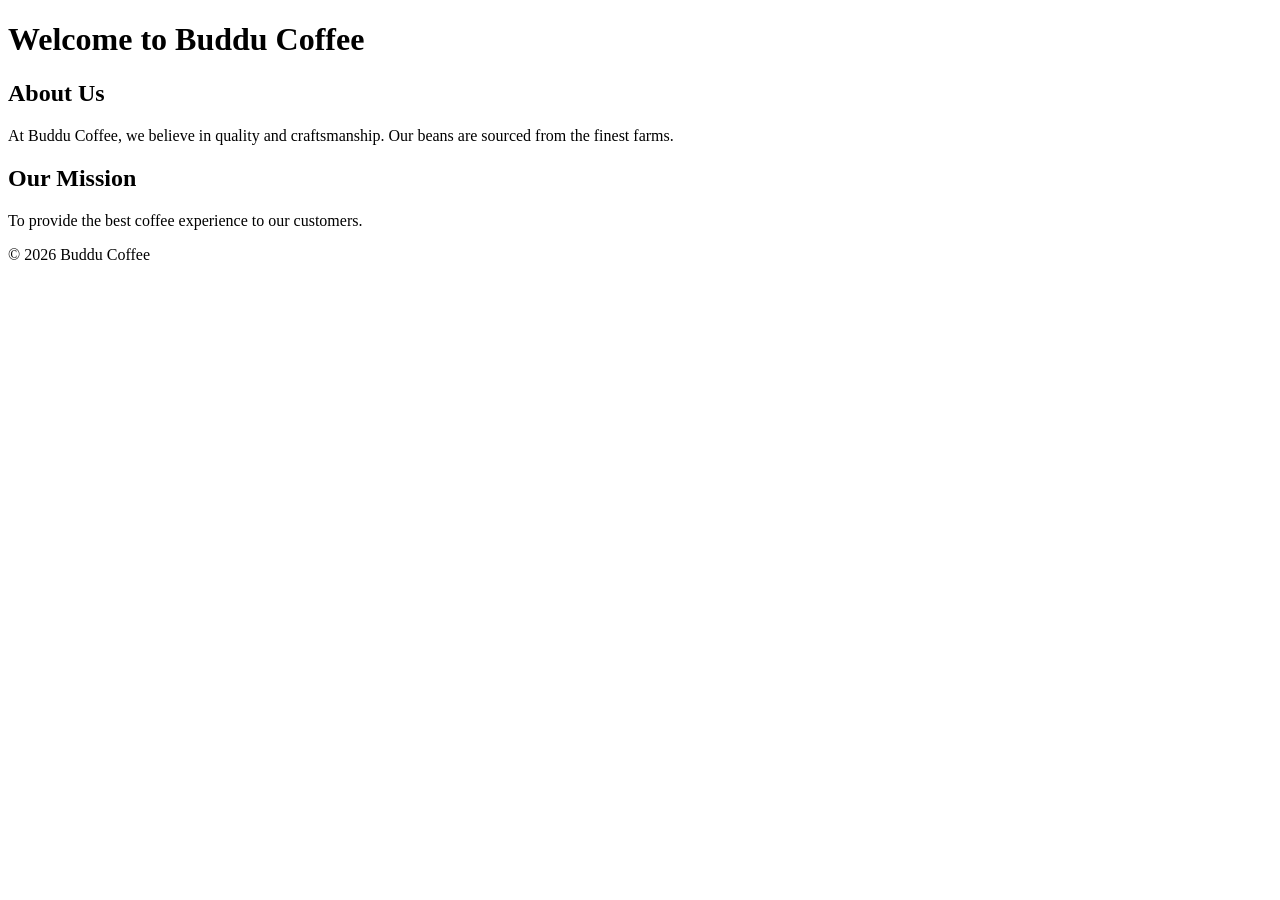
==== about.html @ d230530a "Updated about.html with cleaned-up and fixed code." ====
<!DOCTYPE html>
<html lang="en">
<head>
    <meta charset="UTF-8">
    <meta name="viewport" content="width=device-width, initial-scale=1.0">
    <title>Buddu Coffee</title>
    <script src="path/to/your/script.js"></script>
</head>
<body>
    <header>
        <h1>Welcome to Buddu Coffee</h1>
    </header>
    <main>
        <section>
            <h2>About Us</h2>
            <p>At Buddu Coffee, we believe in quality and craftsmanship. Our beans are sourced from the finest farms.</p>
        </section>
        <section>
            <h2>Our Mission</h2>
            <p>To provide the best coffee experience to our customers.</p>
        </section>
    </main>
    <footer>
        <p>&copy; 2026 Buddu Coffee</p>
    </footer>
</body>
</html>
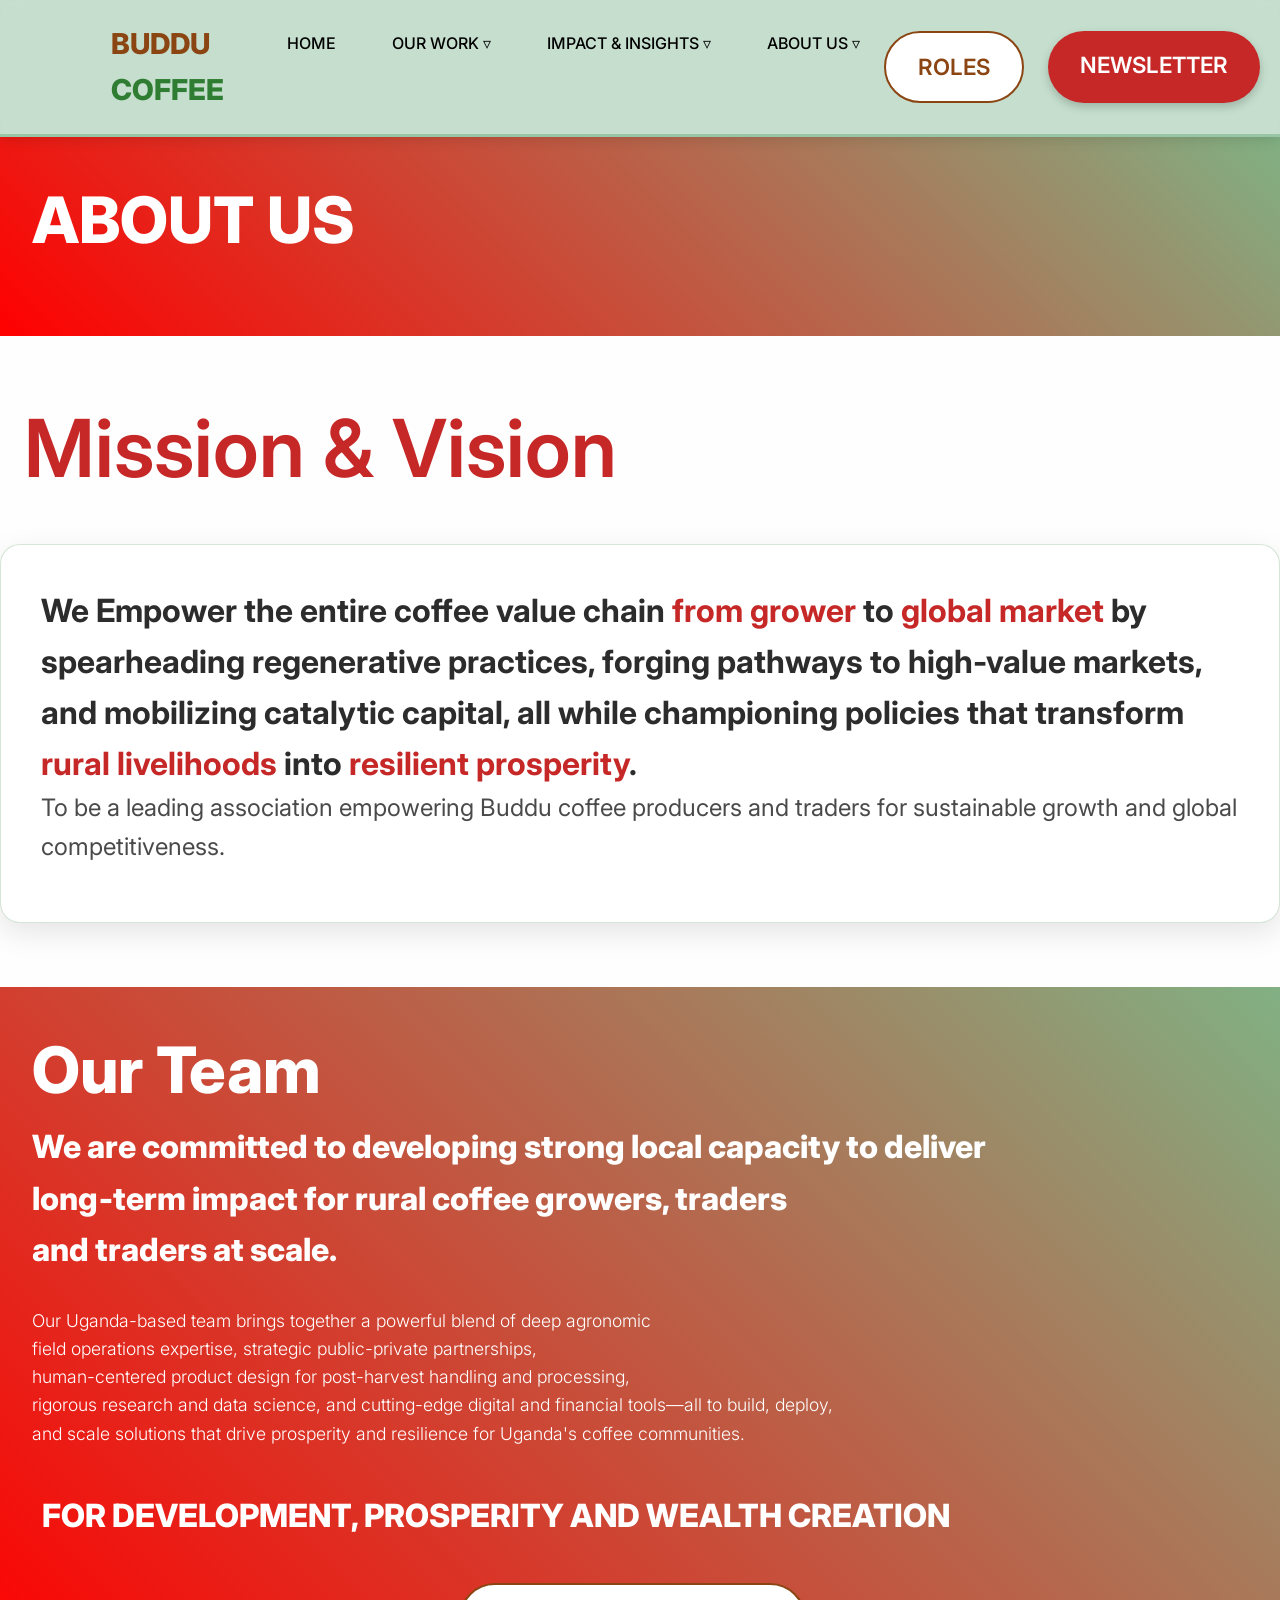
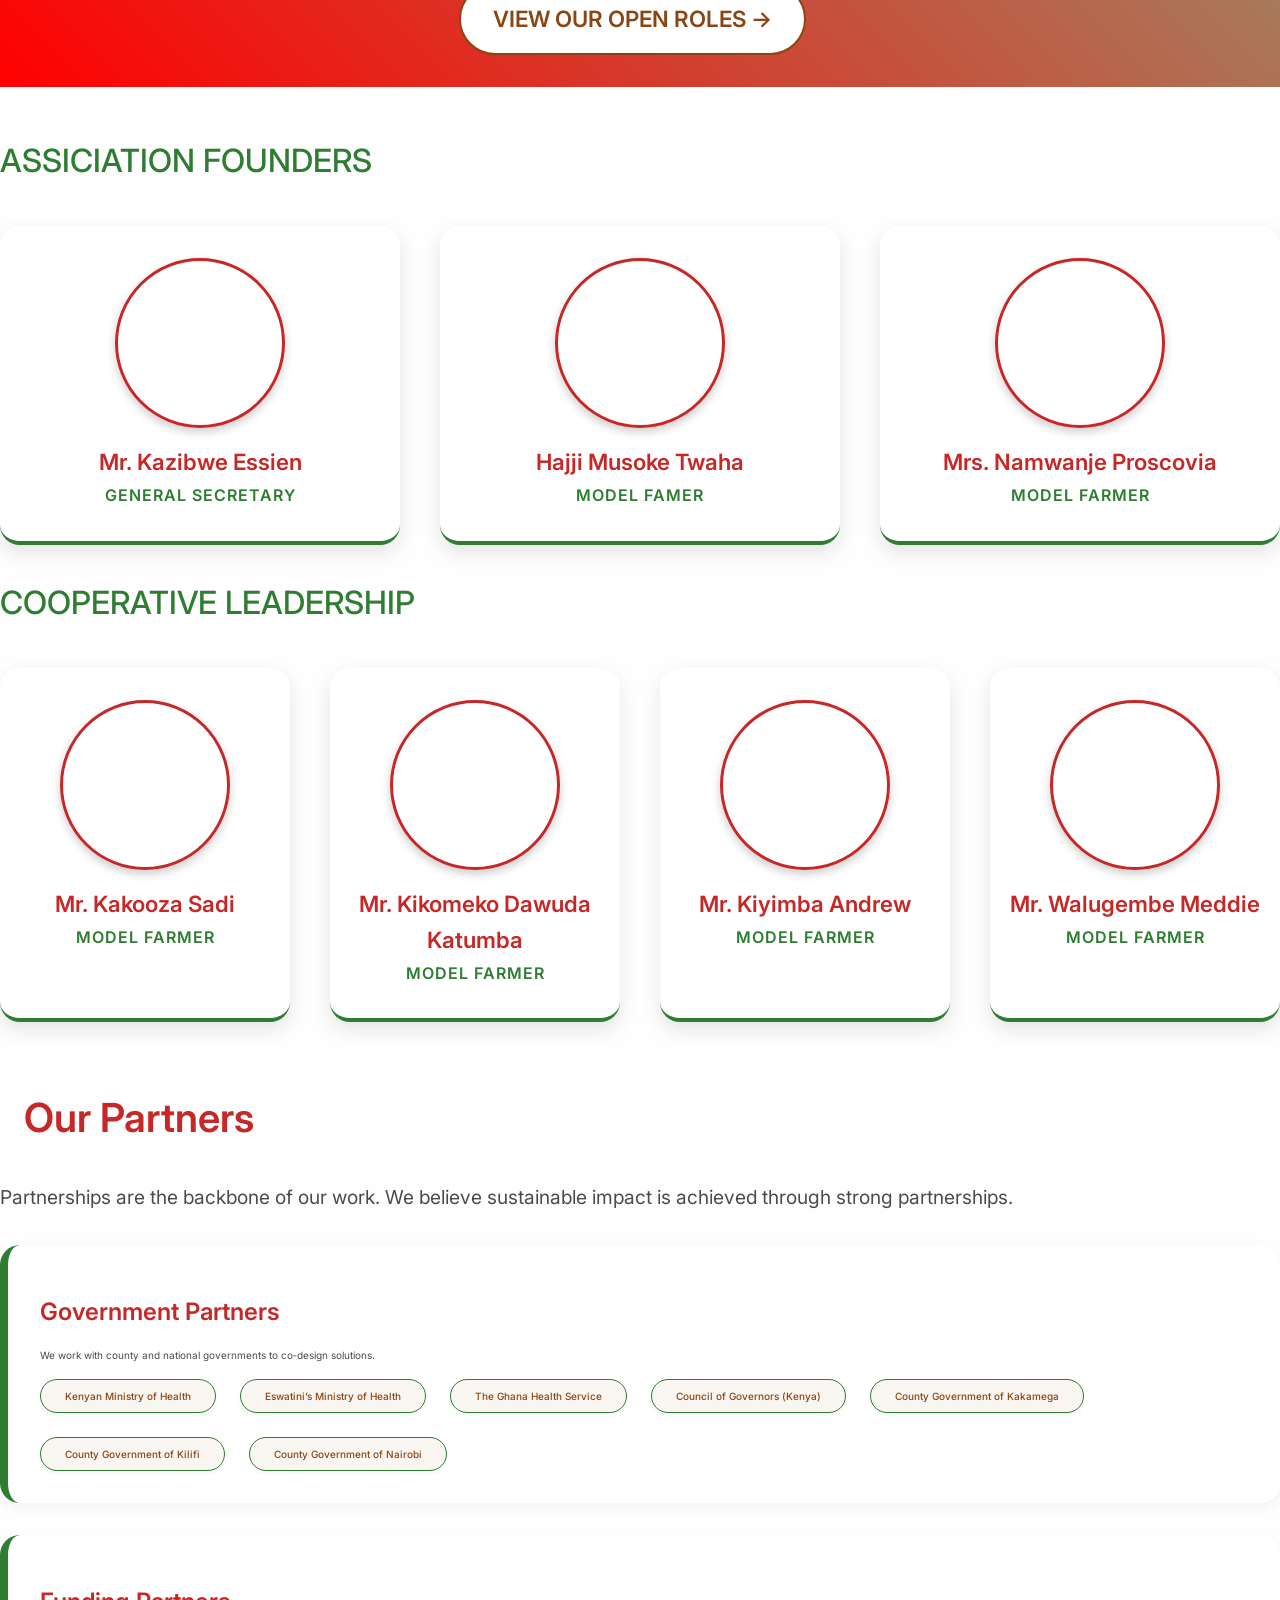
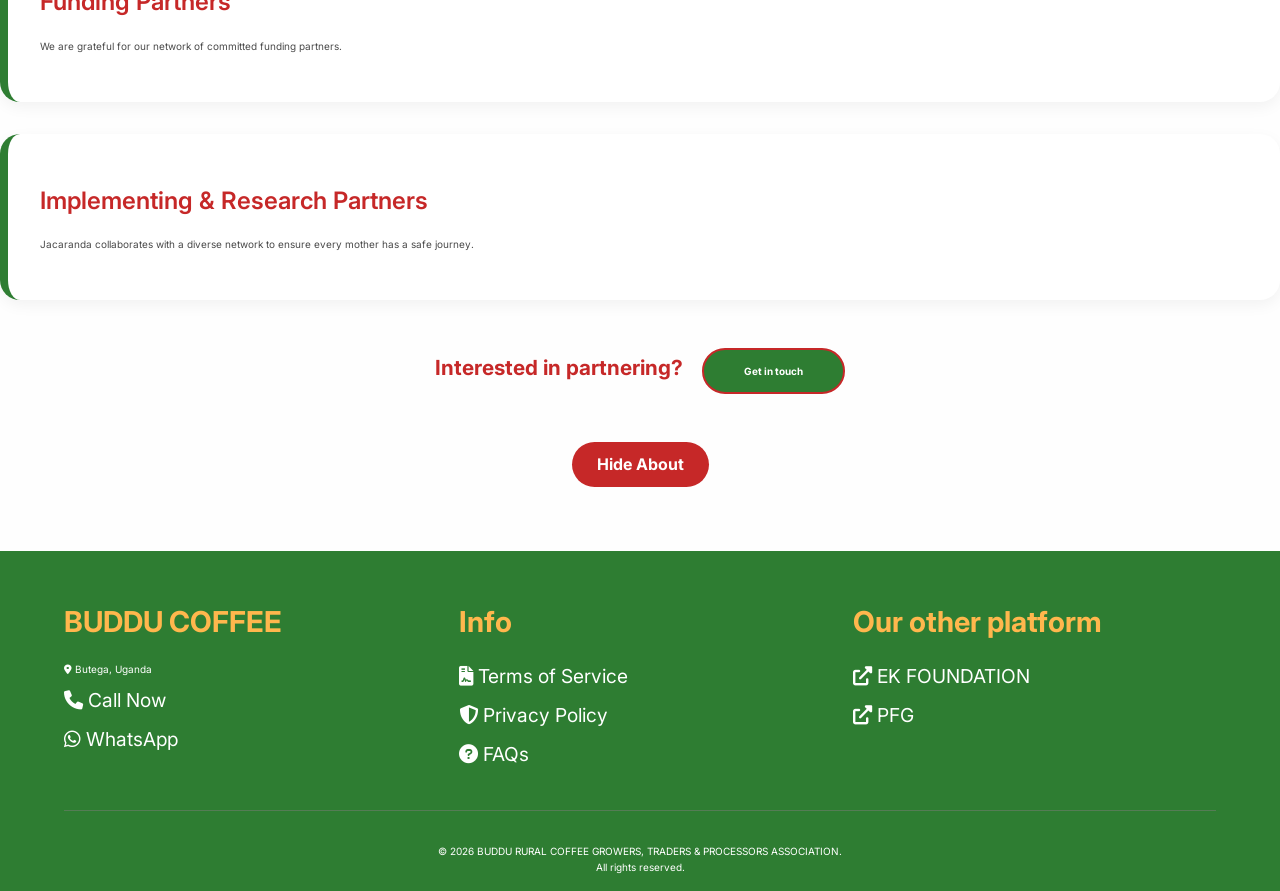
==== commit 22a47e1d: "Update about.html" ====
--- a/about.html
+++ b/about.html
@@ -2,26 +2,274 @@
 <html lang="en">
 <head>
     <meta charset="UTF-8">
-    <meta name="viewport" content="width=device-width, initial-scale=1.0">
-    <title>Buddu Coffee</title>
-    <script src="path/to/your/script.js"></script>
+    <meta name="viewport" content="width=device-width, initial-scale=1.0, maximum-scale=2.0">
+    <title>ABOUT BUDDU COFFEE</title>
+    <!-- Font Awesome 6 (icons) & Google Font for readability -->
+    <link rel="stylesheet" href="https://cdnjs.cloudflare.com/ajax/libs/font-awesome/6.0.0-beta3/css/all.min.css">
+    <link href="https://fonts.googleapis.com/css2?family=Inter:opsz,wght@14..32,400;14..32,600;14..32,700&display=swap" rel="stylesheet">
+    <link rel="stylesheet" href="style.css">
 </head>
 <body>
-    <header>
-        <h1>Welcome to Buddu Coffee</h1>
-    </header>
-    <main>
-        <section>
-            <h2>About Us</h2>
-            <p>At Buddu Coffee, we believe in quality and craftsmanship. Our beans are sourced from the finest farms.</p>
+
+<!-- NAVIGATION BAR (Red & Green theme) -->
+    <nav class="navbar">
+        <div class="nav-container">
+            <div class="logo">
+                <i class="i-container" style= "background-image: url(https://res.cloudinary.com/dxd5hibh7/image/upload/v1773772410/BUDDU-RURAL_COFFEE_GROWERS_TRADERS_PROCESSORS_ASSOCIATION_LTD_bmiiyi.png);"></i>
+                <div class= "logo-container">
+                <p><span>BUDDU</span></p>
+                <p><span class="highlight">COFFEE</span></p>
+                </div>    
+            </div>
+            <ul class="nav-menu" id="nav-menu">
+                <div class="dropdown">
+                <a href="https://buddu-coffee.vercel.app" class="dropbtn" id="about-main-btn"><span>HOME</span></a>
+                </div>
+                <div class="dropdown">
+                <a href="/our-work" class="dropbtn" id="about-main-btn"><span>OUR WORK ▿</span></a>
+                <div class="dropdown-content">
+                    <a href="/our-work#our-model">OUR MODEL</a>
+                    <a href="/our-work#sustainability">SUSTAINABILITY</a>
+                    <a href="/our-work#where-we-work">WHERE WE WORK</a>
+                    <a href="/our-work#consulting">CONSULTING</a>
+                </div>
+            </div>
+                <div class="dropdown">
+                <a href="/impact-insights" class="dropbtn" id="about-main-btn"><span>IMPACT & INSIGHTS ▿</span></a>
+                <div class="dropdown-content">
+                    <a href="/impact-insights#">IMPACT AT A GLANCE</a>
+                    <a href="/impact-insights#">IMPACT BY AREA</a>
+                    <a href="/impact-insights#">DATA-DRIVEN IMPACT</a>
+                    <a href="/impact-insights#">IMPACT REPORTS</a>
+                </div>
+            </div>
+                <div class="dropdown">
+                <a href="/about" class="dropbtn" id="about-main-btn"><span>ABOUT US ▿</span></a>
+                <div class="dropdown-content">
+                    <a href="/about#mission-vision-01">MISSION & VISION</a>
+                    <a href="/about#our-team-01">OUR TEAM</a>
+                    <a href="/about#leadership-team">LEADERSHIP TEAM</a>
+                    <a href="/about#board-of-directors">BOARD OF DIRECTORS</a>
+                    <a href="/about#partners">PARTNERS</a>
+                </div>
+            </div>
+                <li data-page="home" class="active" style= "display:none"><i class="fas fa-home"></i> <span>Home</span></li>
+                <li data-page="dashboard" title= "Preview Your Networth" style= "display:none"><i class="fas fa-chart-line"></i> <span>Dashboard</span></li>
+                <li data-page="signup" title= "Join Our Cooperative" style= "display:none"><i class="fas fa-user-plus"></i> <span>Signup</span></li>
+                <li data-page="settings" title= "Configure Notifications And Font-size" style= "display:none"><i class="fas fa-cog"></i> <span>Settings</span></li>
+                <li data-page="profile" title= "View And Edit Profile" style= "display:none"><i class="fas fa-id-card"></i> <span>Profile</span></li>
+                <a class="btn-secondary" href="/roleS">ROLES</a>
+                <a class="btn-primary" href="#newsletter">NEWSLETTER</a>
+            </ul>
+            <!-- Role tabs (Farmer/Trader/Processor) integrated in nav for quick access -->
+            <div class="role-tabs" style= "display:none">
+                <button class="role-btn active" data-role="farmer"><i class="fas fa-tractor"></i> Farmer</button>
+                <button class="role-btn" data-role="trader"><i class="fas fa-handshake"></i> Trader</button>
+                <button class="role-btn" data-role="processor"><i class="fas fa-industry"></i> Processor</button>
+            </div>
+            <div class="hamburger"><i class="fas fa-bars"></i></div>
+        </div>
+    </nav>
+<!-- Main content container -->
+
+            <!-- WHERE WE WORK -->
+        <section class="about-section" id="our-team">
+            <div class="our-team" style="background-image: url('https://images.unsplash.com/photo-1512568400610-62da28bc8a13?ixlib=rb-4.0.3&auto=format&fit=crop&w=800&q=80');">
+                <div class="our-team-overlay"></div>
+                <div class="our-team-content">
+                    <p class="animate-up"><span class="team">ABOUT US</span></p>
+                </div>
+            </div>
+
+                <!-- Sidebar (off-canvas menu) -->
+<div class="sidebar" id="sidebar">
+    <div class="sidebar-header">
+        <div class="sidebar-logo">
+            <img src="https://res.cloudinary.com/dxd5hibh7/image/upload/v1773772410/BUDDU-RURAL_COFFEE_GROWERS_TRADERS_PROCESSORS_ASSOCIATION_LTD_bmiiyi.png" alt="Buddu Coffee Logo">
+            <span>Buddu Coffee</span>
+        </div>
+        <button class="close-sidebar" id="closeSidebar">&times;</button>
+    </div>
+    <ul class="sidebar-menu">
+        <li><a href="https://buddu-coffee.vercel.app">Home</a></li>
+        <li><a href="/our-work">Our Work ▿</a></li>
+        <li><a href="/impact-insights">Impact & Insights ▿</a></li>
+        <li><a href="/about">About Us ▿</a></li>
+        <li><a href="/roles">Roles</a></li>
+        <li><a href="#news-resources">Newsletter</a></li>
+    </ul>
+    <div class="sidebar-footer">
+        <p>📞 <a href="tel:+256751545436">Call Now</a></p>
+        <p>💬 <a href="https://wa.me/256701715505" target="_blank">WhatsApp</a></p>
+        <div class="social-links">
+            <a href="#"><i class="fab fa-facebook"></i></a>
+            <a href="#"><i class="fab fa-twitter"></i></a>
+            <a href="#"><i class="fab fa-instagram"></i></a>
+        </div>
+    </div>
+</div>
+
+<!-- Overlay for when sidebar is open -->
+<div class="sidebar-overlay" id="sidebarOverlay"></div>
+
+
+        <!-- Mission & Vision (with anchor id) -->
+        <section class="about-section" id="mission-vision-011"> <!-- our mission id changed intentionally -->
+            <h2 style="font-size: 5rem;">Mission & Vision</h2>
+            <div class="mission-block">
+                    <strong style="font-size: 2rem; margin-top: 3rem;">We Empower the entire coffee value chain <span style="color: #C62828;">from grower</span> to <span style="color: #C62828;">global market</span> by spearheading regenerative practices, forging pathways to high-value markets, and mobilizing catalytic capital, all while championing policies that transform <span style="color: #C62828;">rural livelihoods</span> into <span style="color: #C62828;">resilient prosperity</span>.</strong>
+                <p style="font-size: 1.5rem;">
+                    To be a leading association empowering Buddu coffee producers and traders for sustainable growth and global competitiveness.
+                </p><span id="our-team-01"></span>
+            </div>
         </section>
-        <section>
-            <h2>Our Mission</h2>
-            <p>To provide the best coffee experience to our customers.</p>
+        <!-- Our Team -->
+        <section class="about-section" id="our-team-01">
+            <div class="our-team" style="background-image: url('https://res.cloudinary.com/dxd5hibh7/image/upload/v1773951770/our-team_kj07na.jpg');">
+                <div class="our-team-overlay"></div>
+                <div class="our-team-content">
+                    <p class="animate-up"><span class="team" style= "margin-top: 1rem;">Our Team</span><br>We are committed to developing strong local capacity to deliver <br>long‑term impact for rural coffee growers, traders<br>and traders at scale.</p>
+                    <p style="font-size: 1.1rem; font-weight: 300;">Our Uganda-based team brings together a powerful blend of deep agronomic <br>field operations expertise, strategic public-private partnerships,<br>human-centered product design for post-harvest handling and processing,<br>rigorous research and data science, and cutting-edge digital and financial tools—all to build, deploy,<br>and scale solutions that drive prosperity and resilience for Uganda's coffee communities.</p>
+                      <div class="our-vision">
+                         <p>FOR DEVELOPMENT, PROSPERITY AND WEALTH CREATION</p>
+                      </div>
+                   <div class="hero-buttons animate-up delay-2">
+                        <button class="btn-secondary" onclick="switchPage('role')" style="margin-left: -1rem;">VIEW OUR OPEN ROLES →</button>
+                    </div>
+                </div>
+            </div>
+
+
+            <!-- Leadership Team -->
+            <div id="leadership-team">
+                <h3>ASSICIATION FOUNDERS</h3>
+                <div class="team-grid">
+                    <div class="team-member">
+                        <div class="member-img img1"></div>
+                        <h4>Mr. Kazibwe Essien</h4>
+                        <p class="title">General Secretary</p>
+                    </div>
+                    <div class="team-member">
+                        <div class="member-img img2"></div>
+                        <h4>Hajji Musoke Twaha</h4>
+                        <p class="title">Model Famer</p>
+                    </div>
+                    <div class="team-member">
+                        <div class="member-img img3"></div>
+                        <h4>Mrs. Namwanje Proscovia</h4>
+                        <p class="title">Model Farmer</p>
+                    </div>
+                    <!-- add more as needed -->
+                </div>
+            </div>
+
+            <!-- Board of Directors -->
+            <div id="board-of-directors">
+                <h3>COOPERATIVE LEADERSHIP</h3>
+                <div class="board-grid">
+                    <div class="board-member">
+                        <div class="member-img img4"></div>
+                        <h4>Mr. Kakooza Sadi</h4>
+                        <p class="title">Model Farmer</p>
+                    </div>
+                    <div class="board-member">
+                        <div class="member-img img5"></div>
+                        <h4>Mr. Kikomeko Dawuda Katumba</h4>
+                        <p class="title">Model Farmer</p>
+                    </div>
+                    <div class="board-member">
+                        <div class="member-img img6"></div>
+                        <h4>Mr. Kiyimba Andrew</h4>
+                        <p class="title">Model Farmer</p>
+                    </div>
+                    <div class="board-member">
+                        <div class="member-img img7"></div>
+                        <h4>Mr. Walugembe Meddie</h4>
+                        <p class="title">Model Farmer</p>
+                    </div>
+                </div>
+            </div>
         </section>
-    </main>
+
+        <!-- Our Partners -->
+        <section id="partners">
+            <h2>Our Partners</h2>
+            <p style="font-size: 1.2rem; margin-bottom: 2rem;">
+                Partnerships are the backbone of our work. We believe sustainable impact is achieved through strong partnerships.
+            </p>
+
+            <div class="partner-group">
+                <h4>Government Partners</h4>
+                <p>We work with county and national governments to co‑design solutions.</p>
+                <ul class="partner-list">
+                    <li>Kenyan Ministry of Health</li>
+                    <li>Eswatini’s Ministry of Health</li>
+                    <li>The Ghana Health Service</li>
+                    <li>Council of Governors (Kenya)</li>
+                    <li>County Government of Kakamega</li>
+                    <li>County Government of Kilifi</li>
+                    <li>County Government of Nairobi</li>
+                </ul>
+            </div>
+
+            <div class="partner-group">
+                <h4>Funding Partners</h4>
+                <p>We are grateful for our network of committed funding partners.</p>
+                <!-- optionally add list -->
+            </div>
+
+            <div class="partner-group">
+                <h4>Implementing & Research Partners</h4>
+                <p>Jacaranda collaborates with a diverse network to ensure every mother has a safe journey.</p>
+            </div>
+
+            <div class="cta">
+                <strong>Interested in partnering?</strong>
+                <a href="#">Get in touch</a>
+            </div>
+            </section>
+
+        <!-- Optional close button (can be removed) -->
+        <button id="close-about">Hide About</button>
+    </div>
+        </section>
+
+    <!-- FOOTER with TOS/PP/FAQ modals, contacts, WhatsApp, other platform -->
     <footer>
-        <p>&copy; 2026 Buddu Coffee</p>
+        <div class="footer-content">
+            <div class="footer-section">
+                <h4>BUDDU COFFEE</h4>
+                <p><i class="fas fa-map-marker-alt"></i>  Butega, Uganda</p>
+                <p><a href="tel:+256751545436"><i class="fas fa-phone"></i>  Call Now</a></p>
+                <p><a href="https://wa.me/256700123456" target="_blank"><i class="fab fa-whatsapp"></i>  WhatsApp</a></p>
+            </div>
+            <div class="footer-section">
+                <h4>Info</h4>
+                <a href="#" onclick="openModal('tos')"><i class="fas fa-file-contract"></i> Terms of Service</a>
+                <a href="#" onclick="openModal('pp')"><i class="fas fa-shield"></i> Privacy Policy</a>
+                <a href="#" onclick="openModal('faq')"><i class="fas fa-question-circle"></i> FAQs</a>
+            </div>
+            <div class="footer-section">
+                <h4>Our other platform</h4>
+                                <a href="https://ekfoundation.org" target="_blank"><i class="fas fa-external-link-alt"></i> EK FOUNDATION</a>
+                <a href="https://pfg-chapati.vercel.app" target="_blank"><i class="fas fa-external-link-alt"></i> PFG</a>
+            </div>
+        </div>
+        <div class="footer-bottom">
+            &copy; 2026 BUDDU RURAL COFFEE GROWERS, TRADERS & PROCESSORS ASSOCIATION.
+            <p>All rights reserved.</p>
+        </div>
     </footer>
+
+    <!-- MODALS for ToS, PP, FAQ -->
+    <div id="modal" class="modal">
+        <div class="modal-content">
+            <span class="close" onclick="closeModal()">&times;</span>
+            <div id="modal-body"></div>
+        </div>
+    </div>
+
+    
+    <script src ="script.js"></script>
 </body>
-</html>+</html>
--- a/style.css
+++ b/style.css
@@ -0,0 +1,2492 @@
+/* style.css */
+* {
+    margin: 0;
+    padding: 0;
+    line-height: 1.6;
+    box-sizing: border-box;
+    font-family: 'Inter', sans-serif;
+}
+
+body {
+    background-color: #fefefe;
+    color: #2c2c2c;
+    line-height: 1.6;
+    font-size: 10px; /* large base for readability */
+    transition: font-size 0.2s;
+    overflow-x: hidden;
+}
+.body-container {
+    width: 100%;
+    max-width: 1200px;
+    margin: 0 auto;
+    padding: 0 20px;
+    max-width: 100%;
+}
+
+/* colors: red #C62828, green #2E7D32, white #ffffff, brown #8B4513 */
+:root {
+    --red: #C62828;
+    --green: #2E7D32;
+    --brown: #8B4513;
+    --white: #ffffff;
+    --light-bg: #f9f5f0;
+}
+
+/* navbar */
+.navbar {
+    background: rgba(8, 114, 40, 0.226);
+    box-shadow: 0 4px 12px rgba(0,0,0,0.1);
+    position: sticky;
+    top: 0;
+    z-index: 100;
+    border-bottom: 3px solid rgba(8, 114, 40, 0.226);
+    backdrop-filter: blur(10px)
+}
+.nav-container {
+    display: flex;
+    align-items: center;
+    justify-content: space-between;
+    padding: 20px;
+    flex-wrap: wrap;
+    max-width: 100%
+}
+.logo {
+    display: flex;
+    align-items: center;
+    gap: 10px;
+    font-size: 1.8rem;
+    font-weight: 800;
+    color: var(--brown);
+}
+.logo-container {
+    border: 1px solid transparent;
+}
+ .i-container {
+    padding: 5px;
+    border-radius: 50%;
+    border: 1px solid transparent;
+    height: 5rem;
+    width: 5rem;
+    background-color: transparent;
+}
+.logo .highlight {
+    font-size: 1.8rem;
+    font-weight: 800;
+    color: var(--green);
+}
+.nav-menu {
+    display: flex;
+    list-style: none;
+    gap: 1.5rem;
+    flex-wrap: wrap;
+}
+.nav-menu li {
+    display: flex;
+    align-items: center;
+    gap: 0.3rem;
+    padding: 0.5rem 1rem;
+    border-radius: 30px;
+    cursor: pointer;
+    font-weight: 600;
+    transition: 0.2s;
+}
+.nav-menu li i {
+    font-size: 2rem;
+}
+.nav-menu li.active {
+    background: var(--brown);
+    color: white;
+}
+.nav-menu li.active i {
+    color: white;
+}
+.nav-menu li:hover {
+    background: #e0e0e0;
+}
+
+        /* ----- Dropdown styles ----- */
+        .dropdown {
+            position: relative;
+            display: inline-block;
+            margin-left: 2rem;  /* same as other nav links */
+        }
+
+        .dropbtn {
+            color: black;
+            text-decoration: none;
+            font-weight: 500;
+            padding: 0.5rem 0;
+            cursor: pointer;
+            background: transparent;
+            border: none;
+            font-size: 1rem;
+            font-family: inherit;
+        }
+
+        /* Dropdown content (hidden by default) */
+        .dropdown-content {
+            display: none;
+        position: absolute;
+            top: 100%;          /* directly below the parent */
+            left: 0;
+            min-width: 230px;
+            background-color: rgba(21, 255, 0, 0.4); /* slightly more opaque */
+            backdrop-filter: blur(8px);
+            -webkit-backdrop-filter: blur(8px);
+            box-shadow: 0 8px 16px rgba(0,0,0,0.2);
+            border-radius: 4px;
+            z-index: 1001;       /* above other content */
+        }
+
+        .dropdown-content a {
+            color: black;
+            padding: 0.75rem 1rem;
+            text-decoration: none;
+            display: block;
+            text-align: left;
+            margin: 0;           /* override the general nav link margin */
+            border-bottom: 1px solid rgba(255,255,255,0.2);
+        }
+
+        .dropdown-content a:last-child {
+            border-bottom: none;
+        }
+
+        .dropdown-content a:hover {
+            background-color: rgba(255, 255, 255, 0.2);
+            border-bottom: 2px solid white;  /* keep consistent */
+        }
+
+        /* Show dropdown on hover */
+        .dropdown:hover .dropdown-content {
+            display: block;
+        }
+
+        /* Optional: keep the parent link highlighted when dropdown is open */
+        .dropdown:hover .dropbtn {
+            border-bottom: 2px solid white;
+        }
+
+        /* ----- HERO SECTION (ABOUT US TITLE) ----- */
+        .about-hero {
+            background: linear-gradient(rgba(0, 0, 0, 0.5), rgba(0, 0, 0, 0.5)),
+                        url('https://images.unsplash.com/photo-1442512595331-e89e73853f31?ixlib=rb-4.0.3&auto=format&fit=crop&w=1950&q=80');
+            background-position: center;
+            height: 60vh;
+            min-height: 600px;
+            display: flex;
+            align-items: center;
+            justify-content: center;
+            text-align: center;
+            color: white;
+            width: 84.45rem;
+            margin-left: -20px;
+        }
+
+        .about-hero h1 {
+            font-size: 7rem;
+            font-weight: 1000;
+            text-shadow: 2px 2px 8px rgba(0,0,0,0.5);
+            letter-spacing: 1px;
+            padding: 0.5rem 2rem;
+            border-radius: 50px;
+            backdrop-filter: blur(4px);
+        }
+
+        /* ----- MAIN ABOUT CONTENT CONTAINER ----- */
+        .about-container {
+    display: block;
+    padding: 20px;
+    font-family: 'Segoe UI', sans-serif;
+    background-color: white;
+    line-height: 1.6;
+    max-width: 280rem;
+    justify-content: center;
+    align-items: center;
+    text-align: center;
+        }
+
+        /* ----- SECTION STYLES ----- */
+        .about-section {
+            margin-bottom: 4rem;
+        }
+
+        .about-section h2 {
+            font-size: 2.5rem;
+            color: var(--red);
+            padding-left: 1.5rem;
+            margin-bottom: 2rem;
+            font-weight: 600;
+        }
+
+        .about-section h3 {
+            font-size: 2rem;
+            color: var(--green);
+            margin: 2rem 0 1.5rem 0;
+            font-weight: 500;
+            padding-bottom: 0.5rem;
+        }
+
+        .about-section h4 {
+            font-size: 1.4rem;
+            color: var(--brown);
+            margin: 1rem 0 0.5rem;
+            font-weight: 600;
+        }
+
+        .about-section p {
+            margin-bottom: 1rem;
+            color: #4a4a4a;
+        }
+
+        /* Mission & Vision block */
+        .mission-block {
+            background: var(--white);
+            padding: 2.5rem;
+            border-radius: 20px;
+            box-shadow: 0 10px 30px rgba(0,0,0,0.1);
+            border: 1px solid rgba(46, 125, 50, 0.2);
+        }
+
+        .mission-block blockquote {
+            font-size: 1.6rem;
+            font-style: italic;
+            color: var(--green);
+            margin: 1.5rem 0;
+            padding: 1rem 2rem;
+            background: rgba(46, 125, 50, 0.05);
+            border-radius: 50px 20px 20px 50px;
+            border-left: 6px solid var(--red);
+        }
+
+        /* ----- TEAM GRIDS (image containers with 50% border radius) ----- */
+
+        /* hero */
+.our-team {
+    position: relative;
+    background-size: cover;
+    background-position: center;
+    margin-bottom: 3rem;
+    overflow: hidden;
+    display: flex;
+    align-items: left;
+    justify-content: left;
+}
+.our-team-overlay {
+    position: absolute;
+    top: 0; left: 0; width: 100%; height: 100%;
+    background: linear-gradient(45deg, rgb(255, 0, 0), rgba(46,125,50,0.6));
+}
+.our-team-content {
+    position: relative;
+    color: white;
+    text-align: left;
+    padding: 2rem;
+    width: 1900px;
+}
+
+.our-team-content p {
+    font-size: 2rem;
+    margin-bottom: 2rem;
+    color: white;
+    font-weight: 800;
+}
+.team {
+    color: white; /* lighter brown to stand out */
+    font-weight: 800;
+    font-size: 4rem;
+}
+  @keyframes slideLeftAndFade {
+            0% {
+                transform: translateX(100%);
+                opacity: 1;
+            }
+            70% {
+                opacity: 1;
+            }
+            100% {
+                transform: translateX(-100%);
+                opacity: 0;
+            }
+        }
+
+        .our-vision {
+            font-size: 2rem;
+            white-space: nowrap;       /* keep text in one line */
+            animation: slideLeftAndFade 10s ease-in-out infinite;
+            /* Optional: set a background to see the fade better */
+            padding: 10px;
+            display: inline-block;     /* needed for transform */
+        }
+
+
+        .team-grid, .board-grid {
+            display: grid;
+            grid-template-columns: repeat(auto-fit, minmax(220px, 1fr));
+            gap: 2.5rem;
+            margin-top: 2rem;
+        }
+
+        .team-member, .board-member {
+            background: var(--white);
+            border-radius: 20px;
+            overflow: hidden;
+            box-shadow: 0 8px 20px rgba(0,0,0,0.1);
+            transition: transform 0.3s ease, box-shadow 0.3s ease;
+            text-align: center;
+            padding-bottom: 1.5rem;
+            border-bottom: 4px solid var(--green);
+        }
+
+        .team-member:hover, .board-member:hover {
+            transform: translateY(-8px);
+            box-shadow: 0 15px 30px rgba(198, 40, 40, 0.2);
+        }
+
+        /* Image container with 50% border radius (circular) */
+        .member-img {
+            width: 170px;
+            height: 170px;
+            border-radius: 50%;
+            margin: 2rem auto 1rem;
+            background-size: cover;
+            background-position: center;
+            border: 3px solid var(--red);
+            box-shadow: 0 4px 10px rgba(0,0,0,0.2);
+        }
+
+        /* placeholder images (replace with real photos) */
+        .img1 { background-image: url('https://res.cloudinary.com/dxd5hibh7/image/upload/v1774120409/Kazibwe_Essien-General_Secretary_gj8392.jpg'); }
+        .img2 { background-image: url('https://res.cloudinary.com/dxd5hibh7/image/upload/v1774120409/Hajji_Musoke_Twaha_awxjr3.jpg'); }
+        .img3 { background-image: url('https://res.cloudinary.com/dxd5hibh7/image/upload/v1774120409/Namwanje_Proscovia_tduvzt.jpg'); }
+        .img4 { background-image: url('https://res.cloudinary.com/dxd5hibh7/image/upload/v1774120409/Kakooza_Sadi_ah93mh.jpg'); }
+        .img5 { background-image: url('https://res.cloudinary.com/dxd5hibh7/image/upload/v1774121599/Kikomeko_Dawuda_Katumba_ebayhx.jpg'); }
+        .img6 { background-image: url('https://res.cloudinary.com/dxd5hibh7/image/upload/v1774120410/Kiyimba_Andrew_wbenmt.jpg'); }
+        .img7 { background-image: url('https://res.cloudinary.com/dxd5hibh7/image/upload/v1774120410/Walugembe_Meddie_xk8vkj.jpg'); }
+        .img8 { background-image: url('https://res.cloudinary.com/dxd5hibh7/image/upload/v1774115785/Anonymous_epjbpd.jpg'); }
+
+        .team-member h4, .board-member h4 {
+            color: var(--red);
+            margin: 1rem 0 0.2rem;
+            font-size: 1.4rem;
+        }
+
+        .team-member .title, .board-member .title {
+            color: var(--green);
+            font-weight: 600;
+            font-size: 1rem;
+            text-transform: uppercase;
+            letter-spacing: 1px;
+            margin-bottom: 0.5rem;
+        }
+
+        /* ----- PARTNERS SECTION ----- */
+        .partner-group {
+            background: var(--white);
+            padding: 2rem;
+            border-radius: 20px;
+            margin-bottom: 2rem;
+            box-shadow: 0 5px 15px rgba(0,0,0,0.05);
+            border-left: 8px solid var(--green);
+        }
+
+        .partner-group h4 {
+            color: var(--red);
+            font-size: 1.5rem;
+            margin-bottom: 1rem;
+        }
+
+        .partner-list {
+            display: flex;
+            flex-wrap: wrap;
+            gap: 1.5rem;
+            list-style: none;
+            margin-top: 1rem;
+        }
+
+        .partner-list li {
+            background: var(--light-bg);
+            padding: 0.5rem 1.5rem;
+            border-radius: 40px;
+            font-weight: 500;
+            color: var(--brown);
+            border: 1px solid var(--green);
+            box-shadow: 0 2px 5px rgba(0,0,0,0.05);
+        }
+
+        .partner-list li:hover {
+            background: var(--green);
+            color: var(--white);
+            cursor: default;
+        }
+
+        .cta {
+            text-align: center;
+            margin: 3rem 0;
+        }
+
+        .cta strong {
+            color: var(--red);
+            font-size: 1.3rem;
+        }
+
+        .cta a {
+            display: inline-block;
+            background: var(--green);
+            color: var(--white);
+            padding: 0.8rem 2.5rem;
+            border-radius: 50px;
+            text-decoration: none;
+            font-weight: bold;
+            margin-left: 1rem;
+            border: 2px solid var(--red);
+            transition: 0.2s;
+        }
+
+        .cta a:hover {
+            background: var(--red);
+            border-color: var(--green);
+        }
+
+        /* Hide button – optional (remove if not needed) */
+        #close-about {
+            background: var(--red);
+            color: white;
+            border: none;
+            padding: 10px 25px;
+            border-radius: 40px;
+            font-size: 1rem;
+            font-weight: bold;
+            cursor: pointer;
+            display: block;
+            margin: 2rem auto 0;
+            transition: 0.2s;
+        }
+
+        #close-about:hover {
+            background: var(--brown);
+        }
+
+        /* responsive */
+        @media (max-width: 768px) {
+            .about-hero h1 { font-size: 2.5rem; }
+            h2 { font-size: 2rem; }
+            .team-grid { grid-template-columns: repeat(auto-fit, minmax(180px, 1fr)); }
+        }
+
+.role-tabs {
+    display: flex;
+    gap: 0.5rem;
+    background: #f0f0f0;
+    padding: 0.3rem;
+    border-radius: 40px;
+}
+.role-btn {
+    border: none;
+    background: transparent;
+    padding: 0.5rem 1.2rem;
+    border-radius: 30px;
+    font-weight: 600;
+    font-size: 1rem;
+    cursor: pointer;
+    display: flex;
+    align-items: center;
+    gap: 0.3rem;
+    transition: 0.2s;
+}
+.role-btn.active {
+    background: var(--red);
+    color: white;
+}
+.role-btn i {
+    font-size: 1rem;
+}
+.hamburger {
+    display: none;
+    font-size: 2rem;
+    cursor: pointer;
+}
+
+/* pages */
+.page {
+    display: none;
+    padding: 20px;
+    width: 1350px;
+    margin: 0 auto;
+}
+.page.active {
+    display: block;
+}
+
+[data-title] {
+  position: relative;
+  cursor: help;
+}
+
+[data-title]:hover::after {
+  content: attr(data-title);
+  position: absolute;
+  bottom: 100%;
+  left: 50%;
+  transform: translateX(50%);
+  
+  /* Your custom styles */
+  background: #333;
+  color: white;
+  padding: 8px 12px;
+  border-radius: 8px;
+  font-size: 14px;
+  white-space: nowrap;
+  font-family: Arial, sans-serif;
+  box-shadow: 0 2px 10px rgba(0,0,0,0.2);
+  border: 2px solid #4CAF50;
+  z-index: 1000;
+  
+  /* Animation */
+  opacity: 0;
+  animation: fadeIn 0.3s ease forwards;
+}
+
+[data-title]:hover::before {
+  content: "";
+  position: absolute;
+  top: 100%;
+  left: 50%;
+  transform: translateX(50%);
+  border: 6px solid transparent;
+  border-top-color: #4CAF50;
+  margin-bottom: 10px;
+  z-index: 1001;
+  opacity: 0;
+  animation: fadeIn 0.3s ease forwards;
+}
+
+@keyframes fadeIn {
+  to { opacity: 1; }
+}
+
+/* Different positions */
+[data-title="bottom"]:hover::after {
+  top: 100%;
+  margin-bottom: 10px;
+}
+
+[data-title="top"]:hover::after {
+  top: 100%;
+  top: auto;
+  margin-bottom: 10px;
+}
+
+[data-title="top"]:hover::before {
+  bottom: 100%;
+  top: auto;
+  border-bottom-color: transparent;
+  border-top-color: #4CAF50;
+  margin-bottom: -12px;
+}
+
+/* Sidebar Styles */
+.sidebar {
+    position: fixed;
+    top: 0;
+    right: -100%;          /* hidden off-screen to the right */
+    width: 300px;
+    max-width: 80%;
+    height: 100%;
+    background: linear-gradient(135deg, #2E7D32, #1b5e20);
+    color: white;
+    box-shadow: -4px 0 20px rgba(0,0,0,0.3);
+    z-index: 1100;
+    transition: right 0.3s ease-in-out;
+    display: flex;
+    flex-direction: column;
+    overflow-y: auto;
+    font-family: 'Inter', sans-serif;
+}
+
+.sidebar.open {
+    right: 0;              /* slide in */
+}
+
+/* Sidebar Header */
+.sidebar-header {
+    display: flex;
+    justify-content: space-between;
+    align-items: center;
+    padding: 1.5rem;
+    border-bottom: 1px solid rgba(255,255,255,0.2);
+    background: rgba(0,0,0,0.1);
+}
+
+.sidebar-logo {
+    display: flex;
+    align-items: center;
+    gap: 0.8rem;
+}
+
+.sidebar-logo img {
+    width: 50px;
+    height: 50px;
+    border-radius: 50%;
+    object-fit: cover;
+    border: 2px solid white;
+}
+
+.sidebar-logo span {
+    font-size: 1.2rem;
+    font-weight: bold;
+}
+
+.close-sidebar {
+    background: none;
+    border: none;
+    color: white;
+    font-size: 2rem;
+    cursor: pointer;
+    line-height: 1;
+    padding: 0;
+    transition: transform 0.2s;
+}
+
+.close-sidebar:hover {
+    transform: scale(1.1);
+}
+
+/* Sidebar Menu */
+.sidebar-menu {
+    list-style: none;
+    padding: 1rem 0;
+    margin: 0;
+    flex: 1;
+}
+
+.sidebar-menu li {
+    margin: 0;
+    border-bottom: 1px solid rgba(255,255,255,0.1);
+}
+
+.sidebar-menu a {
+    display: block;
+    padding: 1rem 1.5rem;
+    color: white;
+    text-decoration: none;
+    font-size: 1.1rem;
+    font-weight: 500;
+    transition: background 0.2s, padding-left 0.2s;
+}
+
+.sidebar-menu a:hover {
+    background: rgba(255,255,255,0.2);
+    padding-left: 2rem;
+}
+
+/* Sidebar Footer */
+.sidebar-footer {
+    padding: 1.5rem;
+    border-top: 1px solid rgba(255,255,255,0.2);
+    font-size: 0.9rem;
+    text-align: center;
+}
+
+.sidebar-footer a {
+    color: #ffb74d;
+    text-decoration: none;
+}
+
+.sidebar-footer a:hover {
+    text-decoration: underline;
+}
+
+.social-links {
+    display: flex;
+    justify-content: center;
+    gap: 1rem;
+    margin-top: 1rem;
+}
+
+.social-links a {
+    color: white;
+    font-size: 1.3rem;
+    transition: transform 0.2s;
+}
+
+.social-links a:hover {
+    transform: translateY(-3px);
+    color: #ffb74d;
+}
+
+/* Overlay */
+.sidebar-overlay {
+    position: fixed;
+    top: 0;
+    left: 0;
+    width: 100%;
+    height: 100%;
+    background: rgba(0,0,0,0.5);
+    backdrop-filter: blur(2px);
+    z-index: 1050;
+    opacity: 0;
+    visibility: hidden;
+    transition: opacity 0.3s ease, visibility 0.3s;
+}
+
+.sidebar-overlay.active {
+    opacity: 1;
+    visibility: visible;
+}
+
+/* Prevent body scrolling when sidebar is open */
+body.sidebar-open {
+    overflow: hidden;
+}
+
+/* hero */
+.hero {
+    position: relative;
+    background-size: cover;
+    background-position: center;
+    border-radius: 0 0 50px 50px;
+    margin-bottom: 3rem;
+    overflow-x: hidden;
+    display: flex;
+    align-items: center;
+    justify-content: center;
+}
+.hero-overlay {
+    position: absolute;
+    top: 0; left: 0; height: 100%;
+    background: linear-gradient(45deg, rgba(198,40,40,0.7), rgba(46,125,50,0.6));
+}
+.hero-content {
+    position: relative;
+    color: white;
+    text-align: center;
+    padding: 2rem;
+    max-width: 900px;
+}
+.hero-content h1 {
+    font-size: 3.5rem;
+    font-weight: 800;
+    margin-bottom: 1rem;
+    text-shadow: 2px 2px 4px rgba(0,0,0,0.3);
+}
+.hero-content p {
+    font-size: 1.8rem;
+    margin-bottom: 2rem;
+}
+.brown {
+    color: #d2691e; /* lighter brown to stand out */
+}
+  @keyframes slideLeftAndFade {
+            0% {
+                transform: translateX(100%);
+                opacity: 1;
+            }
+            70% {
+                opacity: 1;
+            }
+            100% {
+                transform: translateX(-100%);
+                opacity: 0;
+            }
+        }
+
+        .our-vision {
+            font-size: 2rem;
+            white-space: nowrap;       /* keep text in one line */
+            animation: slideLeftAndFade 10s ease-in-out infinite;
+            /* Optional: set a background to see the fade better */
+            padding: 10px;
+            display: inline-block;     /* needed for transform */
+        }
+
+.hero-buttons {
+    display: flex;
+    gap: 1rem;
+    justify-content: center;
+}
+.btn-primary {
+    background: var(--red);
+    color: white;
+    border: none;
+    padding: 1rem 2rem;
+    font-size: 1.4rem;
+    border-radius: 50px;
+    font-weight: 600;
+    cursor: pointer;
+    box-shadow: 0 4px 10px rgba(0,0,0,0.2);
+    transition: 0.2s;
+    text-decoration: none;
+}
+.btn-primary:hover {
+    background: #a02121;
+    transform: scale(1.05);
+}
+.btn-secondary {
+    background: white;
+    color: var(--brown);
+    border: 2px solid var(--brown);
+    padding: 1rem 2rem;
+    font-size: 1.4rem;
+    border-radius: 50px;
+    font-weight: 600;
+    cursor: pointer;
+    text-decoration: none;
+}
+.btn-secondary:hover {
+    background: var(--red);
+    color: white;
+}
+/* animations */
+.animate-up {
+    opacity: 0;
+    animation: slideUp 0.8s ease forwards;
+}
+.delay-1 { animation-delay: 0.2s; }
+.delay-2 { animation-delay: 0.4s; }
+@keyframes slideUp {
+    from { opacity: 0; transform: translateY(40px); }
+    to { opacity: 1; transform: translateY(0); }
+}
+
+/* ----- TEAM GRIDS (image containers with 50% border radius) ----- */
+
+        /* hero */
+.welcome-section {
+    position: relative;
+    background-size: cover;
+    background-position: center;
+    margin-bottom: 3rem;
+    overflow: hidden;
+    display: flex;
+    align-items: left;
+    justify-content: left;
+}
+.welcome-overlay {
+    position: absolute;
+    top: 0; left: 0; width: 100%; height: 100%;
+    background: transparent;
+}
+.welcome-content {
+    position: relative;
+    color: white;
+    text-align: left;
+    padding: 2rem;
+    max-width: 900px;
+}
+
+.welcome-content p {
+    font-size: 1.5rem;
+    margin-bottom: 2rem;
+    color: black;
+    font-weight: 1000;
+}
+.welcome-content p span {
+    color: #C62828;
+}
+.come {
+    color: white; /* lighter brown to stand out */
+    font-weight: 800;
+    font-size: 4rem;
+}
+  @keyframes slideLeftAndFade {
+            0% {
+                transform: translateX(100%);
+                opacity: 1;
+            }
+            70% {
+                opacity: 1;
+            }
+            100% {
+                transform: translateX(-100%);
+                opacity: 0;
+            }
+        }
+
+        .btn-welcome {
+    background: white;
+    color: #8B4513;
+    border: 2px solid #8B4513;
+    padding: 1rem 2rem;
+    font-size: 1.4rem;
+    border-radius: 50px;
+    font-weight: 600;
+    cursor: pointer;
+}
+.btn-welcome:hover {
+    background: #C62828;
+    color: white;
+}
+
+.vertical-waves {
+    position: absolute;
+    top: 0;
+    right: 0;
+    width: 40%;          /* covers 40% of the right side */
+    height: 100%;
+    overflow: hidden;
+    pointer-events: none; /* keeps text and buttons clickable */
+    z-index: 1;
+}
+
+.vertical-waves svg {
+    width: 100%;
+    height: 100%;
+}
+
+/* Optional: make the wave lines slightly transparent for a softer look */
+.vwave {
+    opacity: 0.6;
+    stroke-linecap: round;
+}
+
+/* Background container – set a fixed height or use viewport */
+.pulse {
+    position: relative;
+    background-size: cover;
+    background-position: center;
+    margin-bottom: 3rem;
+    overflow: hidden;
+    min-height: 80vh;      /* or set a specific height like 80vh */
+    display: flex;
+    align-items: stretch;   /* make children stretch to full height */
+    transition: background-image 0.3s ease-in-out;
+}
+
+/* Flex container that fills the entire .our-team */
+.team-columns {
+    display: flex;
+    flex-wrap: wrap;
+    width: 100%;
+    /* No margin/padding – columns will stretch to full height */
+}
+
+/* Individual column – now stretch to full height */
+.team-column {
+    position: relative;
+    display: flex;
+    flex-direction: column;
+    justify-content: center;  /* optional: centers content vertically */
+    flex: 1;                  /* default equal width */
+    min-width: 0;             /* allows content to shrink */
+    padding: 3rem 2rem;
+    border-right: 1px solid rgba(255, 255, 255, 0.4); /* vertical separator */
+}
+
+/* Remove border from last column */
+.team-column:last-child {
+    border-right: none;
+}
+
+/* Custom widths – adjust as you like */
+.mission-column {
+    flex: 2;   /* twice as wide as the others */
+}
+.vision-column {
+    flex: 1.5;
+}
+.values-column {
+    flex: 1.5;
+}
+
+/* Overlay covers full column height */
+.column-overlay {
+    position: absolute;
+    top: 0;
+    left: 0;
+    width: 100%;
+    height: 100%;
+    z-index: 0;
+}
+
+/* Content stays above overlay, uses flex to allow vertical centering */
+.column-content {
+    position: relative;
+    z-index: 1;
+    color: white;
+    text-align: left;
+}
+
+/* Headings, quotes, buttons – same as before */
+.column-content h3 {
+    font-size: 15PX;
+    font-weight: 700;
+    margin-bottom: 1.5rem;
+    padding-left: 1rem;
+}
+
+.column-content .quote {
+    font-size: 2.5rem;
+    line-height: 1.5;
+    margin: 1.5rem 0 2rem;
+    font-weight: 900;
+}
+
+.col-btn {
+    background: rgba(255, 255, 255, 0.2);
+    border: 2px solid white;
+    color: black;
+    padding: 0.8rem 1.8rem;
+    border-radius: 50px;
+    font-size: 1rem;
+    font-weight: 600;
+    cursor: pointer;
+    transition: 0.2s;
+    display: inline-block;
+}
+
+.col-btn:hover {
+    background: white;
+    color: #C62828;
+    border-color: #C62828;
+}
+
+/* Responsive: on mobile, stack and remove vertical borders */
+@media (max-width: 768px) {
+    .team-columns {
+        flex-direction: column;
+    }
+    .team-column {
+        border-right: none;
+        border-bottom: 1px solid rgba(255, 255, 255, 0.4);
+        flex: auto; /* override custom widths */
+        padding: 2rem 1.5rem;
+    }
+    .team-column:last-child {
+        border-bottom: none;
+    }
+}        
+
+/* price cards */
+.price-section, .gallery-section {
+    margin: 4rem 0;
+}
+.price-section h2, .gallery-section h2 {
+    font-size: 2.5rem;
+    color: var(--brown);
+    margin-bottom: 2rem;
+    display: flex;
+    align-items: center;
+    gap: 0.5rem;
+}
+.price-cards {
+    display: grid;
+    grid-template-columns: repeat(auto-fit, minmax(250px, 1fr));
+    gap: 2rem;
+}
+.price-card {
+    background: white;
+    border-radius: 20px;
+    padding: 2rem;
+    text-align: center;
+    box-shadow: 0 10px 20px rgba(0,0,0,0.1);
+}
+.price-card i {
+    font-size: 3rem;
+    margin-bottom: 0.5rem;
+}
+.price-card h3 {
+    font-size: 2rem;
+    margin: 0.5rem 0;
+}
+    /* Price meter styles – blend with your existing design */
+.price-meter {
+    margin-top: 1rem;
+    text-align: center;
+}
+
+.price-value {
+    font-size: 4rem;
+    font-weight: bold;
+    margin-bottom: 0.5rem;
+    color: var(--red, #C62828);
+}
+
+.meter-bar {
+    width: 100%;
+    background-color: #e0e0e0;
+    border-radius: 25px;
+    overflow: hidden;
+    height: 20px;
+}
+
+.meter-fill-1 {
+    width: 0%;
+    height: 100%;
+    background-color: #4caf50;
+    border-radius: 25px;
+    transition: width 2s ease-out;
+}
+
+.meter-fill-2 {
+    width: 0%;
+    height: 100%;
+    background-color: #4caf50;
+    border-radius: 25px;
+    transition: width 2s ease-out;
+}
+
+.meter-fill-3 {
+    width: 0%;
+    height: 100%;
+    background-color: #4caf50;
+    border-radius: 25px;
+    transition: width 2s ease-out;
+}
+.gallery {
+    display: grid;
+    grid-template-columns: repeat(auto-fit, minmax(200px, 1fr));
+    gap: 1rem;
+}
+.gallery img {
+    width: 100%;
+    height: 200px;
+    object-fit: cover;
+    border-radius: 15px;
+    box-shadow: 0 4px 8px rgba(0,0,0,0.2);
+    transition: 0.3s;
+}
+.gallery img:hover {
+    transform: scale(1.03);
+}
+
+/* Blog grid layout */
+.blog-grid {
+    display: flex;
+    gap: 1rem;
+    margin: 2rem 0;
+}
+
+/* Featured blog (left side) */
+.blog-featured {
+    flex: 1.2;
+    text-decoration: none;
+    color: white;
+}
+
+.blog-featured .blog-card {
+    height: 100%;               /* fill parent height */
+    min-height: 500px;          /* ensures a reasonable height; adjust as needed */
+    position: relative;
+    border-radius: 1rem;
+    overflow: hidden;
+}
+
+/* Right side – two columns */
+.blog-columns {
+    flex: 1;
+    display: flex;
+    gap: 1.5rem;
+}
+
+.blog-col {
+    flex: 1;
+    display: flex;
+    flex-direction: column;
+    gap: 1.5rem;
+}
+
+/* Individual blog item (right side) */
+.blog-item {
+    flex: 1;                     /* each item takes equal height in column */
+    text-decoration: none;
+    color: white;
+    display: block;
+}
+
+.blog-item .blog-card {
+    height: 100%;                /* fill parent height */
+    position: relative;
+    border-radius: 1rem;
+    overflow: hidden;
+}
+
+/* Common card styles */
+.blog-card {
+    background: #000;            /* fallback for images */
+    box-shadow: 0 4px 12px rgba(0,0,0,0.1);
+    transition: transform 0.2s;
+}
+
+.blog-card:hover {
+    transform: translateY(-4px);
+}
+
+.blog-card img {
+    width: 100%;
+    height: 100%;
+    object-fit: cover;
+    display: block;
+}
+
+/* Overlay that sits on the image */
+.blog-overlay {
+    position: absolute;
+    bottom: 0;
+    left: 0;
+    right: 0;
+    background: linear-gradient(to top, rgba(0,0,0,0.8), transparent);
+    padding: 1.5rem;
+    text-align: left;
+    color: white;
+}
+
+.blog-sticker {
+    display: inline-block;
+    background: var(--red, #C62828);
+    color: white;
+    font-size: 0.75rem;
+    font-weight: bold;
+    padding: 0.25rem 0.75rem;
+    border-radius: 20px;
+    margin-bottom: 0.5rem;
+    letter-spacing: 0.5px;
+}
+
+.blog-overlay h3 {
+    font-size: 1.5rem;
+    margin: 0.5rem 0;
+    line-height: 1.2;
+    color: white;
+}
+
+.blog-overlay h4 {
+    font-size: 1.1rem;
+    margin: 0.3rem 0;
+    color: white;
+}
+
+.blog-overlay p {
+    font-size: 0.9rem;
+    margin-top: 0.5rem;
+    opacity: 0.9;
+    color: white;
+}
+
+/* Responsive: stack on mobile */
+@media (max-width: 768px) {
+    .blog-grid {
+        flex-direction: column;
+    }
+    .blog-featured .blog-card {
+        min-height: 400px;
+    }
+    .blog-columns {
+        flex-direction: column;
+        gap: 1.5rem;
+    }
+    .blog-col {
+        flex-direction: row;
+        gap: 1rem;
+    }
+    .blog-item {
+        flex: 1;
+    }
+    .blog-item .blog-card {
+        min-height: 250px;
+    }
+}
+
+/* Newsletter Section */
+.newsletter-section {
+    margin: 4rem 0;
+    background: #fff9f0;
+    border-radius: 30px;
+    padding: 2rem;
+    box-shadow: 0 8px 20px rgba(0,0,0,0.05);
+    border: 1px solid #f0e0c0;
+}
+
+.newsletter-container {
+    max-width: 800px;
+    margin: 0 auto;
+}
+
+.newsletter-header {
+    text-align: center;
+    margin-bottom: 2rem;
+}
+
+.newsletter-header h2 {
+    font-size: 2.2rem;
+    color: var(--brown, #8B4513);
+    margin-bottom: 0.5rem;
+}
+
+.newsletter-header h2 i {
+    color: var(--red, #C62828);
+}
+
+.newsletter-header p {
+    font-size: 1.1rem;
+    color: #5a4a2e;
+    line-height: 1.5;
+}
+
+.newsletter-form .form-row {
+    display: flex;
+    gap: 1.5rem;
+    flex-wrap: wrap;
+}
+
+.newsletter-form .form-group {
+    flex: 1;
+    margin-bottom: 1.2rem;
+}
+
+.newsletter-form label {
+    display: block;
+    font-weight: 600;
+    margin-bottom: 0.5rem;
+    color: #4a2e14;
+}
+
+.newsletter-form label i {
+    color: var(--green, #2E7D32);
+    width: 1.4rem;
+}
+
+.newsletter-form input {
+    width: 100%;
+    padding: 0.8rem 1rem;
+    font-size: 1rem;
+    border: 2px solid #e2d5bc;
+    border-radius: 40px;
+    background: white;
+    transition: 0.2s;
+    font-family: inherit;
+}
+
+.newsletter-form input:focus {
+    outline: none;
+    border-color: var(--red, #C62828);
+    box-shadow: 0 0 0 3px rgba(198,40,40,0.2);
+}
+
+.btn-newsletter {
+    background: var(--green, #2E7D32);
+    color: white;
+    border: none;
+    padding: 0.8rem 2rem;
+    font-size: 1.2rem;
+    border-radius: 50px;
+    font-weight: 600;
+    cursor: pointer;
+    display: inline-block;
+    width: 100%;
+    transition: 0.2s;
+    margin-top: 0.5rem;
+    box-shadow: 0 4px 8px rgba(0,0,0,0.1);
+}
+
+.btn-newsletter:hover {
+    background: var(--red, #C62828);
+    transform: translateY(-2px);
+}
+
+.form-note {
+    text-align: center;
+    font-size: 0.85rem;
+    color: #7a6848;
+    margin-top: 1rem;
+}
+
+.form-success {
+    background: #e8f5e9;
+    color: var(--green, #2E7D32);
+    padding: 1rem;
+    border-radius: 40px;
+    text-align: center;
+    margin-top: 1.5rem;
+    font-weight: bold;
+    border: 1px solid #c8e6c9;
+}
+
+.form-success i {
+    font-size: 1.2rem;
+    margin-right: 0.5rem;
+}
+
+/* Responsive */
+@media (max-width: 700px) {
+    .newsletter-form .form-row {
+        flex-direction: column;
+        gap: 0;
+    }
+    .newsletter-section {
+        padding: 1.5rem;
+    }
+}
+
+/* Featured section */
+.featured {
+    text-align: center;
+    margin: 4rem 0;
+    overflow: hidden;
+    background: #fef7e6;
+    padding: 2rem 0;
+    border-radius: 30px;
+}
+
+.featured h2 {
+    font-size: 2.5rem;
+    color: var(--brown, #8B4513);
+    margin-bottom: 2rem;
+    position: relative;
+    display: inline-block;
+    padding-bottom: 0.5rem;
+}
+
+.featured h2::after {
+    content: '';
+    position: absolute;
+    bottom: 0;
+    left: 25%;
+    width: 50%;
+    height: 3px;
+    background: var(--red, #C62828);
+    border-radius: 3px;
+}
+
+/* Marquee container */
+.marquee {
+    width: 100%;
+    overflow: hidden;
+    position: relative;
+    background: transparent;
+}
+
+.marquee-track {
+    display: flex;
+    gap: 2rem;
+    width: max-content;
+    animation: scrollLeft 30s linear infinite;
+}
+
+/* Pause on hover */
+.marquee:hover .marquee-track {
+    animation-play-state: paused;
+}
+
+.media-item {
+    display: inline-flex;
+    align-items: center;
+    justify-content: center;
+    background: white;
+    padding: 0.6rem 1.2rem;
+    border-radius: 50px;
+    box-shadow: 0 4px 12px rgba(0,0,0,0.05);
+    transition: all 0.2s;
+    border: 1px solid #f0e0c0;
+    height: 60px;
+    width: auto;
+}
+
+.media-item img {
+    max-height: 40px;
+    width: auto;
+    object-fit: contain;
+    filter: grayscale(20%);
+    transition: filter 0.2s;
+}
+
+.media-item:hover {
+    transform: translateY(-3px);
+    box-shadow: 0 8px 20px rgba(198,40,40,0.2);
+    border-color: var(--red, #C62828);
+}
+
+.media-item:hover img {
+    filter: grayscale(0%);
+}
+
+/* Animation */
+@keyframes scrollLeft {
+    0% {
+        transform: translateX(0);
+    }
+    100% {
+        transform: translateX(-50%);
+    }
+}
+
+/* Responsive adjustments */
+@media (max-width: 768px) {
+    .media-item {
+        padding: 0.5rem 1rem;
+        font-size: 1rem;
+        gap: 0.4rem;
+    }
+    .media-item i {
+        font-size: 1rem;
+    }
+    .marquee-track {
+        gap: 1rem;
+    }
+}
+
+/* form */
+.form-container {
+    max-width: 600px;
+    margin: 2rem auto;
+    background: white;
+    padding: 2.5rem;
+    border-radius: 30px;
+    box-shadow: 0 20px 40px rgba(0,0,0,0.1);
+    border: 1px solid #eee;
+}
+.form-container h2 {
+    font-size: 2.5rem;
+    color: var(--green);
+    margin-bottom: 2rem;
+}
+.form-container label {
+    font-weight: 600;
+    display: block;
+    margin: 1rem 0 0.3rem;
+    font-size: 1.2rem;
+}
+.form-container input, .form-container select {
+    width: 100%;
+    padding: 1rem;
+    font-size: 1.2rem;
+    border: 2px solid #ddd;
+    border-radius: 12px;
+}
+.form-container button {
+    margin-top: 2rem;
+    width: 100%;
+    font-size: 1.6rem;
+}
+.legal-note {
+    margin-top: 1rem;
+    text-align: center;
+}
+.legal-note a {
+    color: var(--red);
+}
+
+/* dashboard */
+.dashboard-cards {
+    display: grid;
+    grid-template-columns: repeat(auto-fit, minmax(200px, 1fr));
+    gap: 1.5rem;
+    margin: 2rem 0;
+}
+.stat-card {
+    background: var(--light-bg);
+    padding: 1.5rem;
+    border-radius: 20px;
+    border-left: 5px solid var(--green);
+}
+.stat-label {
+    display: block;
+    font-size: 1.2rem;
+    color: #555;
+}
+.stat-value {
+    font-size: 2.2rem;
+    font-weight: 700;
+    color: var(--brown);
+}
+.recent-activity {
+    background: white;
+    padding: 1.5rem;
+    border-radius: 20px;
+    box-shadow: 0 4px 12px rgba(0,0,0,0.05);
+}
+.recent-activity ul {
+    list-style: none;
+    margin-top: 1rem;
+}
+.recent-activity li {
+    padding: 0.5rem 0;
+    border-bottom: 1px solid #eee;
+    font-size: 1.2rem;
+}
+
+/* settings */
+.settings-group {
+    background: white;
+    padding: 2rem;
+    border-radius: 20px;
+    max-width: 600px;
+}
+.settings-group label {
+    font-weight: 600;
+    font-size: 1.3rem;
+}
+.settings-group input, .settings-group select {
+    padding: 0.8rem;
+    font-size: 1.2rem;
+    margin: 0.5rem 0 1rem;
+    width: 100%;
+    border: 1px solid #ccc;
+    border-radius: 8px;
+}
+.font-size-btns {
+    display: flex;
+    gap: 0.5rem;
+}
+.btn-small {
+    padding: 0.5rem 1.5rem;
+    font-size: 1.2rem;
+    border: 1px solid var(--brown);
+    background: white;
+    border-radius: 8px;
+    cursor: pointer;
+}
+.btn-small:hover {
+    background: var(--brown);
+    color: white;
+}
+
+/* profile */
+.profile-card {
+    background: white;
+    padding: 2rem;
+    border-radius: 20px;
+    display: flex;
+    align-items: center;
+    gap: 2rem;
+    flex-wrap: wrap;
+}
+.profile-avatar i {
+    font-size: 8rem;
+    color: var(--brown);
+}
+.profile-info p {
+    font-size: 1.3rem;
+    margin: 0.5rem 0;
+}
+.green {
+    color: var(--green);
+}
+.red {
+    color: var(--red);
+}
+.brown {
+    color: var(--brown);
+}
+
+/* role page */
+.role-grid {
+    display: grid;
+    grid-template-columns: repeat(auto-fit, minmax(250px, 1fr));
+    gap: 2rem;
+    margin-top: 2rem;
+}
+.role-card {
+    background: white;
+    padding: 2rem;
+    border-radius: 20px;
+    text-align: center;
+    border: 2px solid #eee;
+}
+.role-card h3 {
+    font-size: 2rem;
+    margin: 1rem 0;
+}
+
+/* footer */
+footer {
+    background: #2E7D32; /* themes' green */
+    color: white;
+    padding: 3rem 5% 1rem;
+    margin-top: 4rem;
+}
+.footer-content {
+    display: grid;
+    grid-template-columns: repeat(auto-fit, minmax(250px, 1fr));
+    gap: 2rem;
+}
+.footer-section h4 {
+    font-size: 1.8rem;
+    margin-bottom: 1rem;
+    color: #ffb74d;
+}
+.footer-section a {
+    color: white;
+    text-decoration: none;
+    display: block;
+    margin: 0.5rem 0;
+    font-size: 1.2rem;
+}
+
+.footer-section a:hover {
+    color: #ffb74d;
+    transform: translateX(10px) scale(1.03);
+}
+
+.footer-bottom {
+    text-align: center;
+    padding: 2rem 0 0;
+    border-top: 1px solid #557c55;
+    margin-top: 2rem;
+}
+
+/* modal */
+.modal {
+    display: none;
+    position: fixed;
+    z-index: 1000;
+    left: 0; top: 0;
+    width: 100%; height: 100%;
+    background: rgba(0,0,0,0.5);
+    backdrop-filter: blur(5px);
+}
+.modal-content {
+    background: white;
+    margin: 5% auto;
+    padding: 2rem;
+    width: 90%;
+    max-width: 600px;
+    border-radius: 30px;
+    max-height: 80vh;
+    overflow-y: auto;
+}
+.close {
+    float: right;
+    font-size: 2.5rem;
+    cursor: pointer;
+}
+#modal-body {
+    font-size: 1.2rem;
+    white-space: pre-wrap;
+}
+
+/* mobile */
+@media (max-width: 900px) {
+    .nav-menu {
+        display: none;
+    }
+    .hamburger {
+        display: block;
+    }
+    .role-tabs {
+        order: 3;
+        width: 100%;
+        margin-top: 1rem;
+        justify-content: center;
+    }
+    .hero-content h1 {
+        font-size: 2.5rem;
+    }
+}
+ /* --- same beautiful green/red styles as before --- */
+        * { box-sizing: border-box; margin: 0; padding: 0; }
+        
+        @keyframes slideLeft {
+            0% { transform: translateX(100%); opacity: 0; }
+            100% { transform: translateX(0); opacity: 1; }
+        }
+
+        .chat-btn button {
+            font-size: 16px;
+            font-weight: 800;
+            background-color: #ffffff;
+            color: #2E7D32;
+            border: 3px solid #C62828;
+            position: fixed;
+            bottom: 30px;
+            right: 30px;
+            z-index: 9999;
+            cursor: pointer;
+            border-radius: 50%;
+            width: 85px;
+            height: 85px;
+            box-shadow: 0 6px 0 #8B4513, 0 12px 20px rgba(198, 40, 40, 0.3);
+            animation: slideLeft 0.5s ease-in-out forwards;
+            transition: all 0.15s;
+        }
+
+        .chat-btn button:hover {
+            transform: translateY(-4px);
+            box-shadow: 0 8px 0 #6b2d0e, 0 18px 25px #c6282870;
+            border-color: #2E7D32;
+        }
+
+        .container {
+            border-radius: 36px 36px 36px 12px;
+            background-color: #ffffff;
+            border: 3px solid #C62828;
+            padding: 20px 18px;
+            max-width: 340px;
+            width: 320px;
+            min-height: 400px;
+            display: none;
+            animation: slideLeft 0.3s ease-out forwards;
+            position: fixed;
+            z-index: 9999;
+            right: 100px;
+            bottom: 30px;
+            box-shadow: 0 18px 0 #2E7D32, 0 25px 30px rgba(0,60,0,0.3);
+        }
+
+        #chatwith {
+            background: #f7fff7;
+            border-radius: 28px 28px 28px 8px;
+            padding: 18px 12px;
+            margin-bottom: 16px;
+            border: 2px solid #C62828;
+            max-height: 220px;
+            overflow-y: auto;
+            display: flex;
+            flex-direction: column;
+            gap: 10px;
+            font-size: 0.95rem;
+            scroll-behavior: smooth;
+        }
+
+        .user-message {
+            background: #C62828;
+            color: white;
+            padding: 10px 16px;
+            border-radius: 24px 24px 6px 24px;
+            align-self: flex-end;
+            max-width: 95%;
+            word-wrap: break-word;
+            border: 1px solid #2E7D32;
+            box-shadow: 0 3px 0 #731515;
+            font-weight: 500;
+        }
+
+        .admin-message {
+            background: #2E7D32;
+            color: white;
+            padding: 10px 16px;
+            border-radius: 24px 24px 24px 6px;
+            align-self: flex-start;
+            max-width: 95%;
+            word-wrap: break-word;
+            border: 1px solid #C62828;
+            box-shadow: 0 3px 0 #1b4f1b;
+        }
+
+        .system-info {
+            font-style: italic;
+            background: #f0ffe0;
+            color: #2E7D32;
+            text-align: center;
+            font-size: 0.8rem;
+            border-radius: 30px;
+            padding: 6px 12px;
+            border: 1px dashed #C62828;
+            align-self: center;
+            max-width: 90%;
+        }
+
+        textarea {
+            border: 3px solid #2E7D32;
+            border-radius: 30px;
+            padding: 14px 18px;
+            width: 100%;
+            min-height: 90px;
+            margin: 12px 0 10px;
+            font-family: inherit;
+            resize: vertical;
+            background: #ffffff;
+            font-size: 1rem;
+            color: #1e4a1e;
+            font-weight: 500;
+            box-shadow: inset 0 2px 5px #c8e0c8;
+        }
+
+        textarea:focus {
+            outline: none;
+            border-color: #C62828;
+            background: #fffaf0;
+            box-shadow: 0 0 0 3px #f3b5b5, inset 0 2px 5px #a8d0a8;
+        }
+
+        textarea::placeholder {
+            color: #C62828;
+            opacity: 0.5;
+            font-style: italic;
+        }
+
+        .send-btn {
+            padding: 12px 26px;
+            border-radius: 50px;
+            border: 2px solid #C62828;
+            color: white;
+            background-color: #2E7D32;
+            margin-top: 6px;
+            display: inline-block;
+            cursor: pointer;
+            font-weight: 800;
+            letter-spacing: 0.5px;
+            transition: 0.1s;
+            box-shadow: 0 6px 0 #1b4f1b, 0 4px 12px #2e7d3270;
+            font-size: 1.05rem;
+        }
+
+        .send-btn:hover {
+            transform: translateY(-3px);
+            background-color: #1f5a22;
+            border-color: #2E7D32;
+            box-shadow: 0 8px 0 #0f2e0f, 0 8px 16px #c6282890;
+        }
+
+        .sent-btn {
+            padding: 12px 26px;
+            border-radius: 50px;
+            border: 2px solid #2E7D32;
+            color: white;
+            background-color: #C62828;
+            margin-top: 6px;
+            display: inline-block;
+            cursor: pointer;
+            font-weight: 800;
+            display: none;
+            transition: 0.1s;
+            box-shadow: 0 6px 0 #731515, 0 4px 12px #c6282870;
+            font-size: 1.05rem;
+        }
+
+        .sent-btn:hover {
+            transform: translateY(-3px);
+            background-color: #a51e1e;
+            border-color: #C62828;
+            box-shadow: 0 8px 0 #571010, 0 8px 16px #2e7d3290;
+        }
+
+        #chatwith::-webkit-scrollbar { width: 7px; }
+        #chatwith::-webkit-scrollbar-track { background: #d4f0d4; border-radius: 10px; }
+        #chatwith::-webkit-scrollbar-thumb { background: #2E7D32; border-radius: 10px; }
+
+       /*=========responsive design==========*/
+@media (max-width:1024px) {
+
+    body {
+        max-width: 100%;
+    }
+}
+@media (max-width:480px) {
+
+    body {
+        max-width: 100%;
+    }
+}
+@media (max-width:768px) {
+
+    body {
+        max-width: 100%;
+    }
+}
+
+/* Sidebar Styles */
+.sidebar {
+    position: fixed;
+    top: 0;
+    right: -100%;          /* hidden off-screen to the right */
+    width: 300px;
+    max-width: 80%;
+    height: 100%;
+    background: linear-gradient(135deg, #2E7D32, #1b5e20);
+    color: white;
+    box-shadow: -4px 0 20px rgba(0,0,0,0.3);
+    z-index: 1100;
+    transition: right 0.3s ease-in-out;
+    display: flex;
+    flex-direction: column;
+    overflow-y: auto;
+    font-family: 'Inter', sans-serif;
+}
+
+.sidebar.open {
+    right: 0;              /* slide in */
+}
+
+/* Sidebar Header */
+.sidebar-header {
+    display: flex;
+    justify-content: space-between;
+    align-items: center;
+    padding: 1.5rem;
+    border-bottom: 1px solid rgba(255,255,255,0.2);
+    background: rgba(0,0,0,0.1);
+}
+
+.sidebar-logo {
+    display: flex;
+    align-items: center;
+    gap: 0.8rem;
+}
+
+.sidebar-logo img {
+    width: 50px;
+    height: 50px;
+    border-radius: 50%;
+    object-fit: cover;
+    border: 2px solid white;
+}
+
+.sidebar-logo span {
+    font-size: 1.2rem;
+    font-weight: bold;
+}
+
+.close-sidebar {
+    background: none;
+    border: none;
+    color: white;
+    font-size: 2rem;
+    cursor: pointer;
+    line-height: 1;
+    padding: 0;
+    transition: transform 0.2s;
+}
+
+.close-sidebar:hover {
+    transform: scale(1.1);
+}
+
+/* Sidebar Menu */
+.sidebar-menu {
+    list-style: none;
+    padding: 1rem 0;
+    margin: 0;
+    flex: 1;
+}
+
+.sidebar-menu li {
+    margin: 0;
+    border-bottom: 1px solid rgba(255,255,255,0.1);
+}
+
+.sidebar-menu a {
+    display: block;
+    padding: 1rem 1.5rem;
+    color: white;
+    text-decoration: none;
+    font-size: 1.1rem;
+    font-weight: 500;
+    transition: background 0.2s, padding-left 0.2s;
+}
+
+.sidebar-menu a:hover {
+    background: rgba(255,255,255,0.2);
+    padding-left: 2rem;
+}
+
+/* Sidebar Footer */
+.sidebar-footer {
+    padding: 1.5rem;
+    border-top: 1px solid rgba(255,255,255,0.2);
+    font-size: 0.9rem;
+    text-align: center;
+}
+
+.sidebar-footer a {
+    color: #ffb74d;
+    text-decoration: none;
+}
+
+.sidebar-footer a:hover {
+    text-decoration: underline;
+}
+
+.social-links {
+    display: flex;
+    justify-content: center;
+    gap: 1rem;
+    margin-top: 1rem;
+}
+
+.social-links a {
+    color: white;
+    font-size: 1.3rem;
+    transition: transform 0.2s;
+}
+
+.social-links a:hover {
+    transform: translateY(-3px);
+    color: #ffb74d;
+}
+
+/* Overlay */
+.sidebar-overlay {
+    position: fixed;
+    top: 0;
+    left: 0;
+    width: 100%;
+    height: 100%;
+    background: rgba(0,0,0,0.5);
+    backdrop-filter: blur(2px);
+    z-index: 1050;
+    opacity: 0;
+    visibility: hidden;
+    transition: opacity 0.3s ease, visibility 0.3s;
+}
+
+.sidebar-overlay.active {
+    opacity: 1;
+    visibility: visible;
+}
+
+/* Prevent body scrolling when sidebar is open */
+body.sidebar-open {
+    overflow: hidden;
+}
+
+    /* Flow Section */
+.flow-section {
+    margin: 4rem 0;
+    padding: 2rem;
+    background: #fff9f0;
+    border-radius: 40px;
+    text-align: center;
+}
+
+.flow-section h2::after {
+    content: '';
+    position: absolute;
+    bottom: -10px;
+    left: 25%;
+    width: 50%;
+    height: 3px;
+    background: var(--red, #C62828);
+    border-radius: 3px;
+}
+
+.flow-steps {
+    display: flex;
+    align-items: center;
+    justify-content: center;
+    flex-wrap: wrap;
+    gap: 1rem;
+}
+
+.step-card {
+    background: white;
+    border-radius: 24px;
+    padding: 1.5rem 1rem;
+    width: 220px;
+    box-shadow: 0 8px 20px rgba(0,0,0,0.05);
+    transition: transform 0.3s ease;
+    border: 1px solid #f0e0c0;
+}
+
+.step-card:hover {
+    transform: translateY(-5px);
+    border-color: var(--red, #C62828);
+}
+
+.step-photo {
+    width: 100px;
+    height: 100px;
+    margin: 0 auto 1rem;
+    border-radius: 50%;
+    overflow: hidden;
+    box-shadow: 0 4px 12px rgba(0,0,0,0.1);
+    border: 3px solid var(--green, #2E7D32);
+}
+
+.step-photo img {
+    width: 100%;
+    height: 100%;
+    object-fit: cover;
+    display: block;
+}
+
+.step-card h3 {
+    font-size: 1.4rem;
+    color: var(--red, #C62828);
+    margin: 0.5rem 0;
+}
+
+.step-card p {
+    font-size: 0.9rem;
+    color: #4a4a4a;
+    line-height: 1.4;
+    margin-bottom: 1rem;
+}
+
+.step-tag {
+    display: inline-block;
+    background: #f5e6d3;
+    padding: 0.3rem 0.8rem;
+    border-radius: 50px;
+    font-size: 0.8rem;
+    font-weight: bold;
+    color: var(--brown, #8B4513);
+}
+
+.step-tag i {
+    margin-right: 0.3rem;
+    color: var(--red, #C62828);
+}
+
+.arrow {
+    font-size: 2rem;
+    font-weight: bold;
+    color: var(--green, #2E7D32);
+    margin: 0 0.2rem;
+}
+
+/* Special styling for PULSE and Outcome cards if desired */
+.pulse-card {
+    background: #fff0e6;
+    border: 2px solid var(--red, #C62828);
+}
+
+.outcome-card {
+    background: #e8f5e9;
+    border: 2px solid var(--green, #2E7D32);
+}
+
+/* Responsive: stack and rotate arrows */
+@media (max-width: 1100px) {
+    .flow-steps {
+        flex-direction: column;
+        gap: 0.5rem;
+    }
+    .arrow {
+        transform: rotate(90deg);
+        margin: -0.5rem 0;
+    }
+    .step-card {
+        width: 280px;
+    }
+}
+
+/* Split section (text left, image right) */
+.split-section {
+    margin: 4rem 0;
+    background: #fff9f0;
+    border-radius: 40px;
+    overflow: hidden;
+    box-shadow: 0 8px 20px rgba(0,0,0,0.05);
+}
+
+.split-container {
+    display: flex;
+    align-items: center;
+    gap: 3rem;
+    padding: 3rem;
+    flex-wrap: wrap;
+}
+
+.split-text {
+    flex: 1;
+    min-width: 280px;
+}
+
+.split-text h2 {
+    font-size: 2.5rem;
+    color: var(--red, #C62828);
+    margin-bottom: 1rem;
+    display: flex;
+    align-items: center;
+    gap: 0.5rem;
+}
+
+.split-text h2 i {
+    color: var(--green, #2E7D32);
+    font-size: 2rem;
+}
+
+.split-text .lead {
+    font-size: 1.4rem;
+    font-weight: 600;
+    color: var(--brown, #8B4513);
+    margin-bottom: 1.2rem;
+    line-height: 1.3;
+}
+
+.split-text p {
+    font-size: 1rem;
+    color: #4a4a4a;
+    line-height: 1.6;
+    margin-bottom: 1.5rem;
+}
+
+.split-cta {
+    margin-top: 1rem;
+}
+
+.btn-newsletter {
+    background: var(--green, #2E7D32);
+    color: white;
+    border: none;
+    padding: 0.8rem 2rem;
+    font-size: 1.1rem;
+    border-radius: 50px;
+    font-weight: 600;
+    cursor: pointer;
+    transition: 0.2s;
+    box-shadow: 0 4px 8px rgba(0,0,0,0.1);
+}
+
+.btn-newsletter:hover {
+    background: var(--red, #C62828);
+    transform: translateY(-2px);
+}
+
+.split-image {
+    flex: 1;
+    min-width: 280px;
+    text-align: center;
+}
+
+.split-image img {
+    width: 100%;
+    max-width: 450px;
+    border-radius: 30px;
+    box-shadow: 0 15px 30px rgba(0,0,0,0.15);
+    object-fit: cover;
+    transition: transform 0.3s;
+}
+
+.split-image img:hover {
+    transform: scale(1.02);
+}
+
+/* Responsive */
+@media (max-width: 768px) {
+    .split-container {
+        flex-direction: column;
+        padding: 2rem;
+        gap: 2rem;
+    }
+    .split-text {
+        text-align: center;
+    }
+    .split-text h2 {
+        justify-content: center;
+    }
+    .split-cta {
+        text-align: center;
+    }
+}
+
+/* Country section (photo left, info right) */
+.country-section {
+    margin: 4rem 0;
+    background: #fff9f0;
+    border-radius: 40px;
+    overflow: hidden;
+    box-shadow: 0 8px 20px rgba(0,0,0,0.05);
+}
+
+.country-container {
+    display: flex;
+    align-items: stretch;
+    gap: 0;
+    flex-wrap: wrap;
+}
+
+.country-photo {
+    flex: 1;
+    min-width: 280px;
+    overflow: hidden;
+}
+
+.country-photo img {
+    width: 100%;
+    height: 100%;
+    object-fit: cover;
+    display: block;
+    transition: transform 0.3s;
+}
+
+.country-photo img:hover {
+    transform: scale(1.02);
+}
+
+.country-info {
+    flex: 1;
+    padding: 2.5rem;
+    background: white;
+    display: flex;
+    flex-direction: column;
+}
+
+.country-tabs {
+    display: flex;
+    gap: 1rem;
+    border-bottom: 2px solid #f0e0c0;
+    padding-bottom: 0.8rem;
+    margin-bottom: 1.5rem;
+    flex-wrap: wrap;
+}
+
+.country-btn {
+    background: transparent;
+    border: none;
+    font-size: 1.2rem;
+    font-weight: 600;
+    padding: 0.5rem 1rem;
+    cursor: pointer;
+    color: var(--brown, #8B4513);
+    border-radius: 30px;
+    transition: all 0.2s;
+}
+
+.country-btn.active {
+    background: var(--red, #C62828);
+    color: white;
+    box-shadow: 0 4px 10px rgba(198,40,40,0.3);
+}
+
+.country-btn:hover:not(.active) {
+    background: #f0e0c0;
+    color: var(--brown);
+}
+
+.country-details h3 {
+    font-size: 1.8rem;
+    color: var(--green, #2E7D32);
+    margin-bottom: 1rem;
+    display: flex;
+    align-items: center;
+    gap: 0.5rem;
+}
+
+.country-details p {
+    font-size: 1rem;
+    line-height: 1.6;
+    color: #4a4a4a;
+    margin-bottom: 1.5rem;
+}
+
+.btn-country {
+    display: inline-block;
+    background: var(--green, #2E7D32);
+    color: white;
+    padding: 0.7rem 1.5rem;
+    border-radius: 50px;
+    text-decoration: none;
+    font-weight: 600;
+    transition: 0.2s;
+    border: none;
+    cursor: pointer;
+}
+
+.btn-country:hover {
+    background: var(--red, #C62828);
+    transform: translateY(-2px);
+}
+
+/* Responsive */
+@media (max-width: 768px) {
+    .country-container {
+        flex-direction: column;
+    }
+    .country-photo {
+        height: 250px;
+    }
+    .country-info {
+        padding: 1.8rem;
+    }
+    .country-tabs {
+        justify-content: center;
+    }
+    .country-details {
+        text-align: center;
+    }
+    .country-details h3 {
+        justify-content: center;
+    }
+}
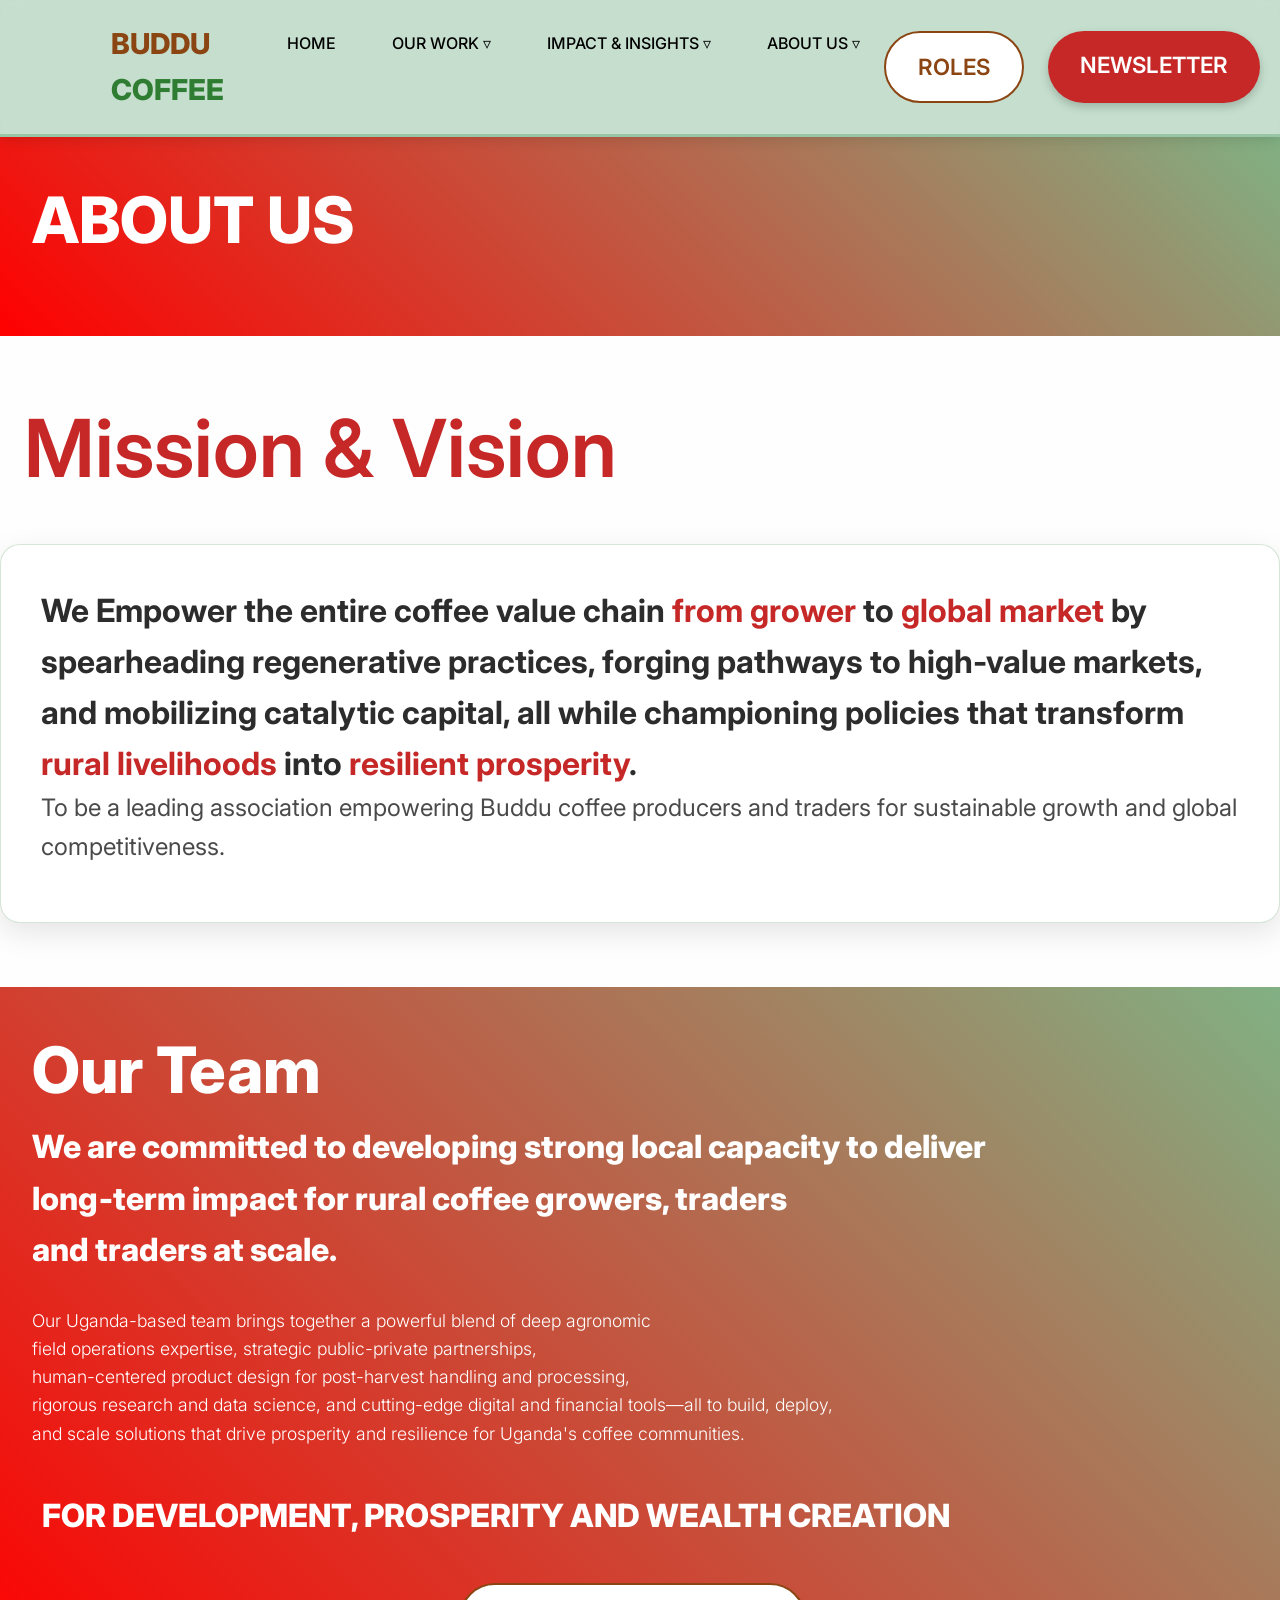
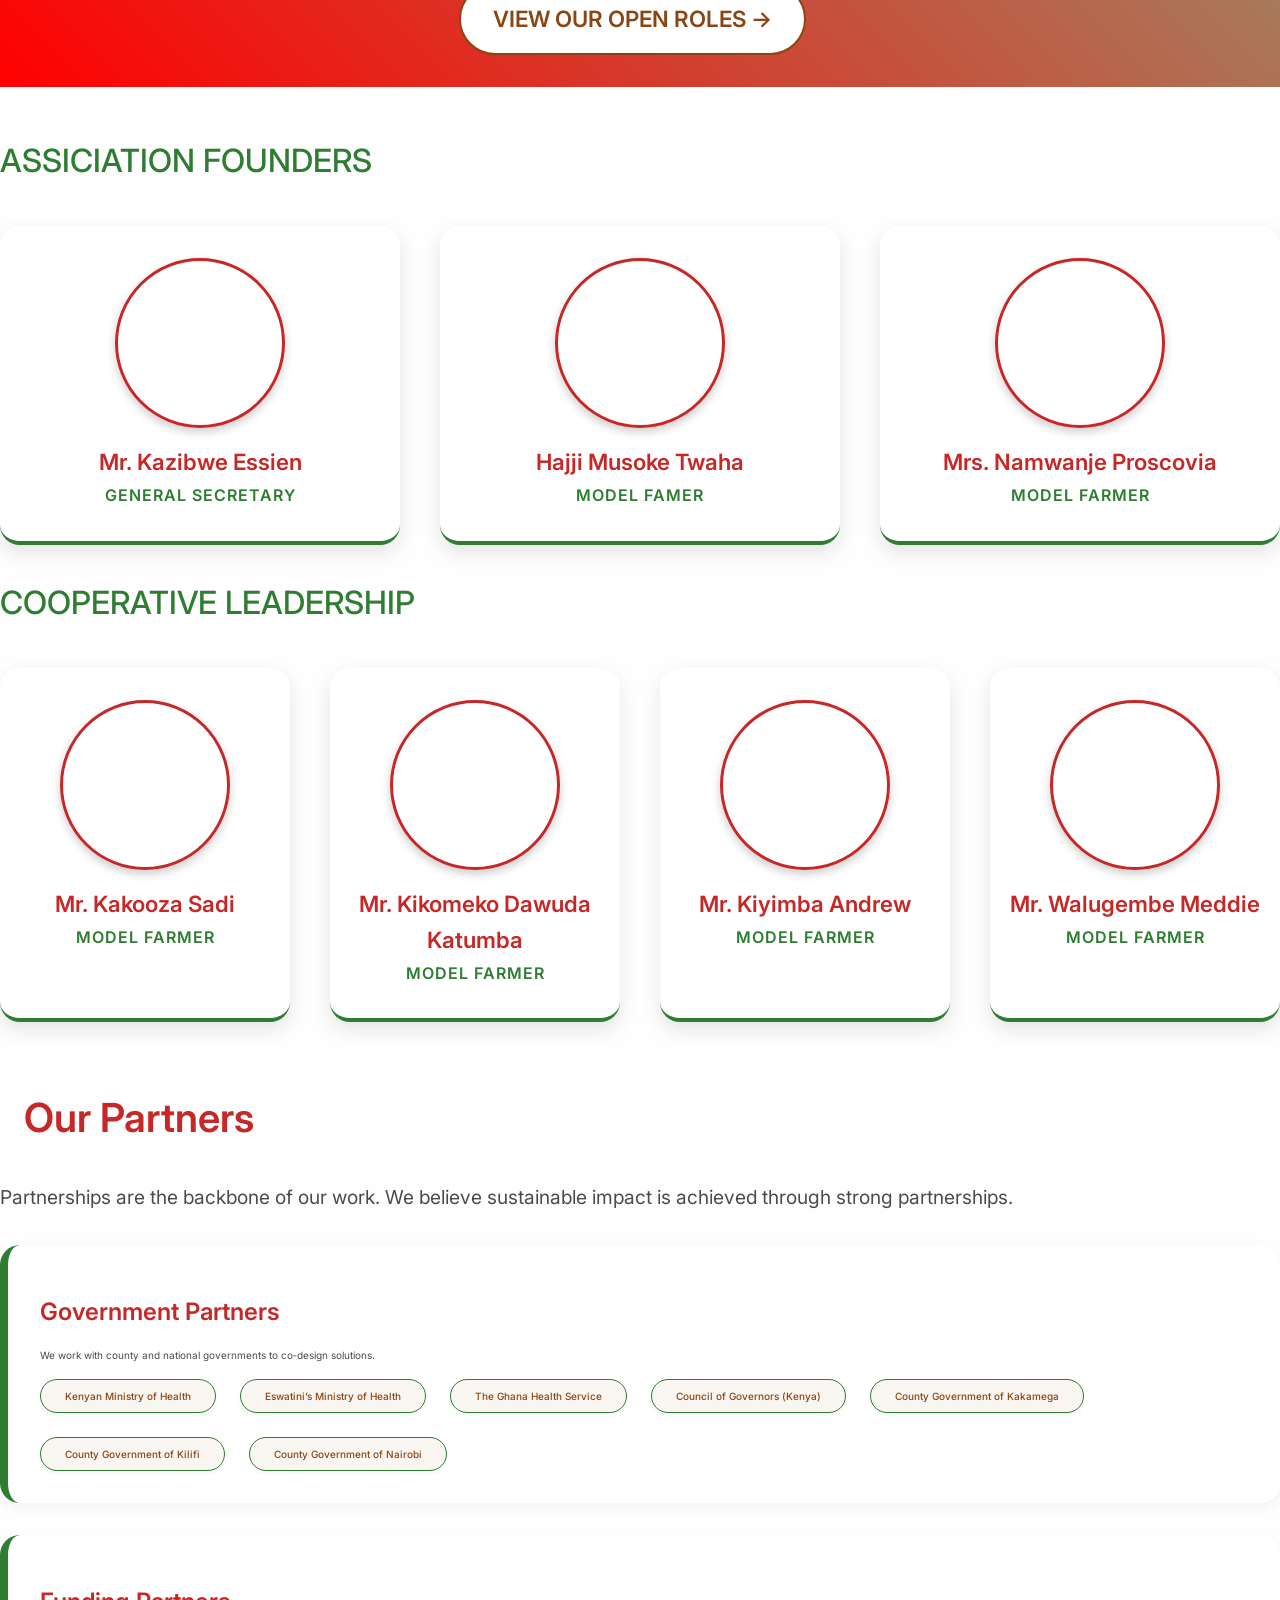
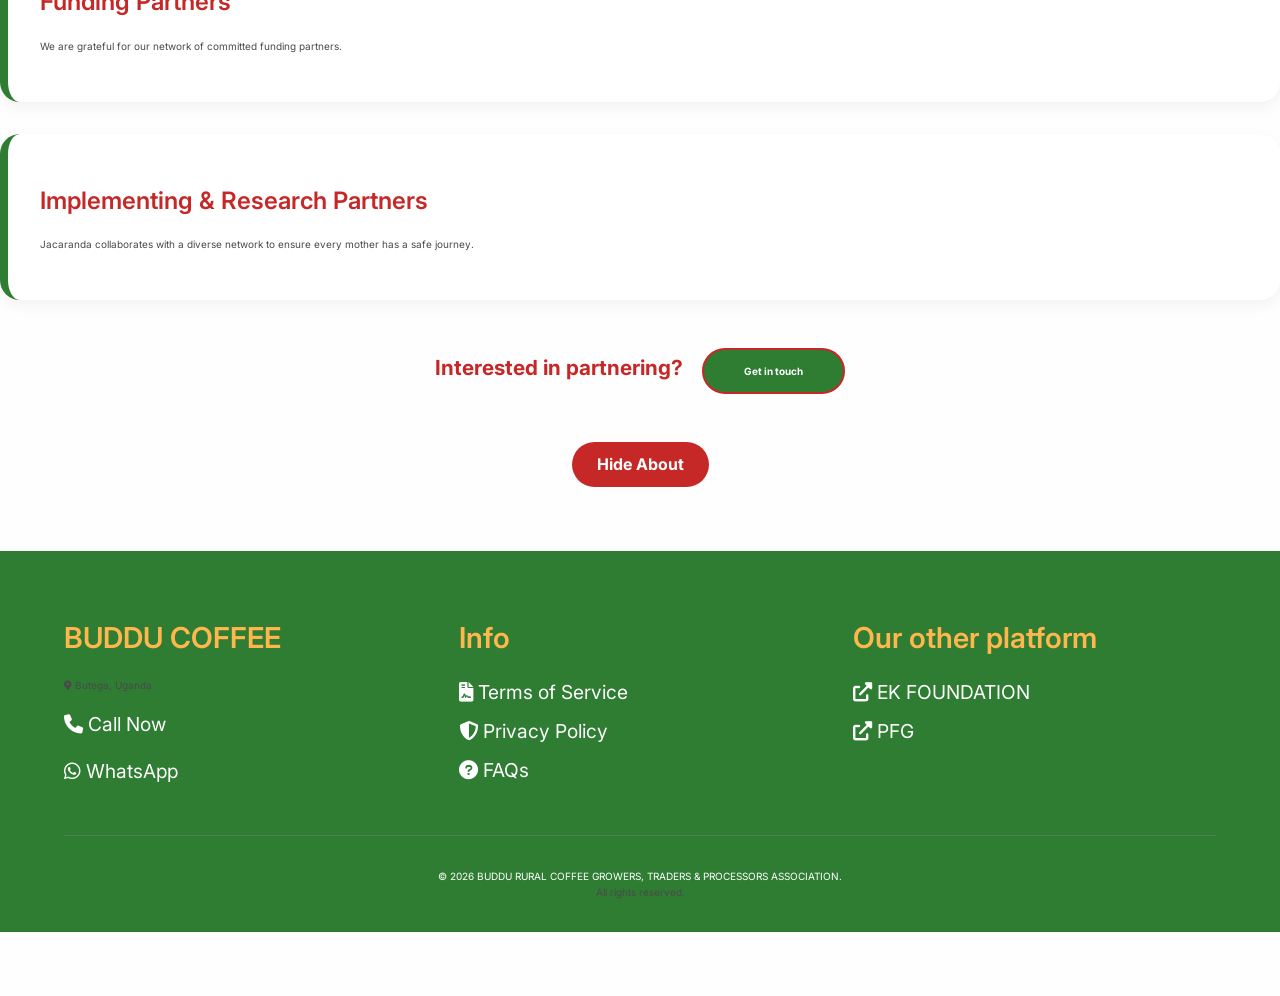
==== commit 8f1862f8: "Update about.html" ====
--- a/about.html
+++ b/about.html
@@ -3,7 +3,7 @@
 <head>
     <meta charset="UTF-8">
     <meta name="viewport" content="width=device-width, initial-scale=1.0, maximum-scale=2.0">
-    <title>ABOUT BUDDU COFFEE</title>
+    <title>BUDDU RURAL COFFEE GROWERS, TRADERS AND PROCESSORS ASSOCIATION</title>
     <!-- Font Awesome 6 (icons) & Google Font for readability -->
     <link rel="stylesheet" href="https://cdnjs.cloudflare.com/ajax/libs/font-awesome/6.0.0-beta3/css/all.min.css">
     <link href="https://fonts.googleapis.com/css2?family=Inter:opsz,wght@14..32,400;14..32,600;14..32,700&display=swap" rel="stylesheet">
@@ -23,34 +23,34 @@
             </div>
             <ul class="nav-menu" id="nav-menu">
                 <div class="dropdown">
-                <a href="https://buddu-coffee.vercel.app" class="dropbtn" id="about-main-btn"><span>HOME</span></a>
-                </div>
-                <div class="dropdown">
-                <a href="/our-work" class="dropbtn" id="about-main-btn"><span>OUR WORK ▿</span></a>
+                <a href="index.html" class="dropbtn" id="about-main-btn"><span>HOME</span></a>
+                </div>
+                <div class="dropdown">
+                <a href="our-work.html" class="dropbtn" id="about-main-btn"><span>OUR WORK ▿</span></a>
                 <div class="dropdown-content">
-                    <a href="/our-work#our-model">OUR MODEL</a>
-                    <a href="/our-work#sustainability">SUSTAINABILITY</a>
-                    <a href="/our-work#where-we-work">WHERE WE WORK</a>
-                    <a href="/our-work#consulting">CONSULTING</a>
-                </div>
-            </div>
-                <div class="dropdown">
-                <a href="/impact-insights" class="dropbtn" id="about-main-btn"><span>IMPACT & INSIGHTS ▿</span></a>
+                    <a href="our-work.html#our-model">OUR MODEL</a>
+                    <a href="our-work.html#sustainability">SUSTAINABILITY</a>
+                    <a href="our-work.html#where-we-work">WHERE WE WORK</a>
+
+                </div>
+            </div>
+                <div class="dropdown">
+                <a href="impact-insights.html" class="dropbtn" id="about-main-btn"><span>IMPACT & INSIGHTS ▿</span></a>
                 <div class="dropdown-content">
-                    <a href="/impact-insights#">IMPACT AT A GLANCE</a>
-                    <a href="/impact-insights#">IMPACT BY AREA</a>
-                    <a href="/impact-insights#">DATA-DRIVEN IMPACT</a>
-                    <a href="/impact-insights#">IMPACT REPORTS</a>
-                </div>
-            </div>
-                <div class="dropdown">
-                <a href="/about" class="dropbtn" id="about-main-btn"><span>ABOUT US ▿</span></a>
+                    <a href="impact-insights.html#impact-at-a-glance">IMPACT AT A GLANCE</a>
+                    <a href="impact-insights.html#impact-by-area">IMPACT BY AREA</a>
+                    <a href="impact-insights.html#data-driven-impact">DATA-DRIVEN IMPACT</a>
+                    <a href="impact-insights.html#impact-reports">IMPACT REPORTS</a>
+                </div>
+            </div>
+                <div class="dropdown">
+                <a href="about.html" class="dropbtn" id="about-main-btn"><span>ABOUT US ▿</span></a>
                 <div class="dropdown-content">
-                    <a href="/about#mission-vision-01">MISSION & VISION</a>
-                    <a href="/about#our-team-01">OUR TEAM</a>
-                    <a href="/about#leadership-team">LEADERSHIP TEAM</a>
-                    <a href="/about#board-of-directors">BOARD OF DIRECTORS</a>
-                    <a href="/about#partners">PARTNERS</a>
+                    <a href="about.html#mission-vision-01">MISSION & VISION</a>
+                    <a href="about.html#our-team-01">OUR TEAM</a>
+                    <a href="about.html#leadership-team">LEADERSHIP TEAM</a>
+                    <a href="about.html#board-of-directors">BOARD OF DIRECTORS</a>
+                    <a href="about.html#partners">PARTNERS</a>
                 </div>
             </div>
                 <li data-page="home" class="active" style= "display:none"><i class="fas fa-home"></i> <span>Home</span></li>
@@ -58,7 +58,7 @@
                 <li data-page="signup" title= "Join Our Cooperative" style= "display:none"><i class="fas fa-user-plus"></i> <span>Signup</span></li>
                 <li data-page="settings" title= "Configure Notifications And Font-size" style= "display:none"><i class="fas fa-cog"></i> <span>Settings</span></li>
                 <li data-page="profile" title= "View And Edit Profile" style= "display:none"><i class="fas fa-id-card"></i> <span>Profile</span></li>
-                <a class="btn-secondary" href="/roleS">ROLES</a>
+                <a class="btn-secondary" href="role.html">ROLES</a>
                 <a class="btn-primary" href="#newsletter">NEWSLETTER</a>
             </ul>
             <!-- Role tabs (Farmer/Trader/Processor) integrated in nav for quick access -->
@@ -91,12 +91,12 @@
         <button class="close-sidebar" id="closeSidebar">&times;</button>
     </div>
     <ul class="sidebar-menu">
-        <li><a href="https://buddu-coffee.vercel.app">Home</a></li>
-        <li><a href="/our-work">Our Work ▿</a></li>
-        <li><a href="/impact-insights">Impact & Insights ▿</a></li>
-        <li><a href="/about">About Us ▿</a></li>
-        <li><a href="/roles">Roles</a></li>
-        <li><a href="#news-resources">Newsletter</a></li>
+        <li><a href="index.html">Home</a></li>
+        <li><a href="our-work.html">Our Work ▿</a></li>
+        <li><a href="impact-insights.html">Impact & Insights ▿</a></li>
+        <li><a href="about.html">About Us ▿</a></li>
+        <li><a href="role.html">Roles</a></li>
+        <li><a href="news-resources.html">Newsletter</a></li>
     </ul>
     <div class="sidebar-footer">
         <p>📞 <a href="tel:+256751545436">Call Now</a></p>
@@ -232,7 +232,6 @@
         <!-- Optional close button (can be removed) -->
         <button id="close-about">Hide About</button>
     </div>
-        </section>
 
     <!-- FOOTER with TOS/PP/FAQ modals, contacts, WhatsApp, other platform -->
     <footer>
@@ -270,6 +269,6 @@
     </div>
 
     
-    <script src ="script.js"></script>
+    <script src="script.js"></script>
 </body>
 </html>
--- a/style.css
+++ b/style.css
@@ -2490,3 +2490,501 @@
         justify-content: center;
     }
 }
+.impact-area-section {
+    margin: 4rem 0;
+    background: #fff9f0;
+    border-radius: 40px;
+    overflow: hidden;
+    box-shadow: 0 8px 20px rgba(0,0,0,0.05);
+}
+
+.impact-area-container {
+    display: flex;
+    align-items: center;
+    gap: 3rem;
+    padding: 3rem;
+    flex-wrap: wrap;
+}
+
+/* When the class "image-left" is present, the image is on the left (default) */
+.impact-area-container.image-left {
+    flex-direction: row;   /* image left, text right */
+}
+
+.area-image {
+    flex: 1;
+    min-width: 280px;
+    text-align: center;
+}
+
+.area-image img {
+    width: 100%;
+    max-width: 450px;
+    border-radius: 30px;
+    box-shadow: 0 15px 30px rgba(0,0,0,0.15);
+    object-fit: cover;
+}
+
+.area-text {
+    flex: 1;
+    min-width: 280px;
+}
+
+.area-text h2 {
+    font-size: 2.8rem;
+    color: var(--brown, #8B4513);
+    margin-bottom: 1rem;
+}
+
+.area-text .lead {
+    font-size: 1.2rem;
+    line-height: 1.5;
+    color: #4a3a28;
+    margin-bottom: 1rem;
+}
+
+/* Responsive: stack on mobile */
+@media (max-width: 768px) {
+    .impact-area-container {
+        flex-direction: column !important;
+        padding: 2rem;
+    }
+    .area-text {
+        text-align: center;
+    }
+}
+
+/* Insights Section */
+.insights-section {
+    margin: 5rem 0;
+    background: #fef9ef;
+    border-radius: 50px;
+    padding: 3rem 2rem;
+    box-shadow: 0 10px 30px rgba(0,0,0,0.05);
+}
+.insights-section h2 {
+    font-size: 2.5rem;
+    color: #8B4513;
+    margin-bottom: 1rem;
+}
+.insights-section p {
+    font-size: 1rem;
+    line-height: 1.5;
+    color: #4a3a28;
+    margin-bottom: 2rem;
+}
+.insights-interactive {
+    position: relative;
+    margin-top: 2rem;
+}
+.insights-background {
+    position: relative;
+    display: inline-block;
+    width: 100%;
+    border-radius: 30px;
+    overflow: hidden;
+    box-shadow: 0 20px 35px rgba(0,0,0,0.2);
+}
+.insights-background img {
+    width: 100%;
+    display: block;
+    border-radius: 30px;
+    transition: transform 0.3s;
+}
+.insights-background:hover img {
+    transform: scale(1.02);
+}
+.dots-overlay {
+    position: absolute;
+    top: 0;
+    left: 0;
+    width: 100%;
+    height: 100%;
+}
+.dot {
+    position: absolute;
+    width: 18px;
+    height: 18px;
+    background-color: rgba(198,40,40,0.8);
+    border-radius: 50%;
+    cursor: pointer;
+    box-shadow: 0 0 0 2px white, 0 0 0 4px rgba(198,40,40,0.4);
+    animation: pulseScale 2s infinite ease-in-out;
+    transition: transform 0.2s;
+    z-index: 2;
+}
+.dot:hover {
+    transform: scale(1.3);
+    background-color: #2E7D32;
+}
+@keyframes pulseScale {
+    0% { transform: scale(1); opacity: 0.7; }
+    50% { transform: scale(1.4); opacity: 1; }
+    100% { transform: scale(1); opacity: 0.7; }
+}
+
+/* Tooltip that appears near the dot */
+.dot-tooltip {
+    position: absolute;
+    background: white;
+    color: #2c2c2c;
+    border-left: 5px solid #C62828;
+    border-radius: 12px;
+    padding: 0.7rem 1rem;
+    font-size: 0.9rem;
+    line-height: 1.4;
+    max-width: 280px;
+    box-shadow: 0 8px 20px rgba(0,0,0,0.2);
+    z-index: 10;
+    white-space: normal;
+    word-wrap: break-word;
+    pointer-events: auto;
+    cursor: pointer;
+    transition: opacity 0.2s;
+}
+.dot-tooltip::after {
+    content: '';
+    position: absolute;
+    border: 8px solid transparent;
+    pointer-events: none;
+}
+.dot-tooltip.right::after {
+    left: -8px;
+    top: 50%;
+    transform: translateY(-50%);
+    border-right-color: white;
+}
+.dot-tooltip.left::after {
+    right: -8px;
+    top: 50%;
+    transform: translateY(-50%);
+    border-left-color: white;
+}
+.dot-tooltip.top::after {
+    bottom: -8px;
+    left: 50%;
+    transform: translateX(-50%);
+    border-top-color: white;
+}
+.dot-tooltip.bottom::after {
+    top: -8px;
+    left: 50%;
+    transform: translateX(-50%);
+    border-bottom-color: white;
+}
+
+.close-tooltip {
+    float: right;
+    margin-left: 0.5rem;
+    font-weight: bold;
+    cursor: pointer;
+    color: #C62828;
+}
+.close-tooltip:hover {
+    color: #8B4513;
+}
+
+.insights-note {
+    background: white;
+    border-left: 6px solid #C62828;
+    padding: 1rem 1.5rem;
+    border-radius: 20px;
+    margin-top: 1.5rem;
+    font-size: 1rem;
+    color: #8B4513;
+    box-shadow: 0 4px 10px rgba(0,0,0,0.05);
+}
+
+/* Dot positions – adjust these to match your image */
+.dot:nth-child(1) { top: 22%; left: 18%; }
+.dot:nth-child(2) { top: 35%; left: 48%; }
+.dot:nth-child(3) { top: 52%; left: 28%; }
+.dot:nth-child(4) { top: 68%; left: 62%; }
+.dot:nth-child(5) { top: 82%; left: 42%; }
+
+@media (max-width: 768px) {
+    .dot { width: 12px; height: 12px; }
+    .dot:nth-child(1) { top: 20%; left: 15%; }
+    .dot:nth-child(2) { top: 32%; left: 45%; }
+    .dot:nth-child(3) { top: 48%; left: 25%; }
+    .dot:nth-child(4) { top: 64%; left: 60%; }
+    .dot:nth-child(5) { top: 78%; left: 40%; }
+}
+
+/* Full‑width card carousel */
+.fullwidth-carousel {
+    margin: 4rem 0;
+    text-align: center;
+    position: relative;
+}
+
+.carousel-header h2 {
+    font-size: 2.5rem;
+    color: var(--brown, #8B4513);
+    margin-bottom: 1rem;
+}
+
+.carousel-header p {
+    font-size: 1.1rem;
+    color: #5a4a2e;
+    max-width: 700px;
+    margin: 0 auto 2rem auto;
+}
+
+.carousel-wrapper {
+    position: relative;
+    display: flex;
+    align-items: center;
+}
+
+.carousel-container {
+    flex: 1;
+    overflow: hidden;
+    width: 100%;
+}
+
+.carousel-track {
+    display: flex;
+    transition: transform 0.5s ease-in-out;
+    will-change: transform;
+}
+
+.carousel-card {
+    flex: 0 0 100%;
+    background-size: cover;
+    background-position: center;
+    background-repeat: no-repeat;
+    min-height: 500px;
+    border-radius: 30px;
+    overflow: hidden;
+    box-shadow: 0 20px 35px rgba(0,0,0,0.2);
+    margin: 0;
+}
+
+.card-overlay {
+    background: rgba(0, 0, 0, 0.55); /* opaque overlay */
+    width: 100%;
+    height: 100%;
+    display: flex;
+    align-items: center;
+    justify-content: center;
+    text-align: center;
+    padding: 2rem;
+}
+
+.card-content {
+    max-width: 700px;
+    background: rgba(0, 0, 0, 0.7);
+    padding: 2rem;
+    border-radius: 40px;
+    backdrop-filter: blur(4px);
+    color: white;
+}
+
+.card-content h3 {
+    font-size: 2.2rem;
+    margin-bottom: 1rem;
+    color: #fff;
+}
+
+.card-content p {
+    font-size: 1rem;
+    line-height: 1.5;
+    margin-bottom: 1.8rem;
+}
+
+.card-btn {
+    background: var(--red, #C62828);
+    color: white;
+    border: none;
+    padding: 0.8rem 1.8rem;
+    border-radius: 50px;
+    font-weight: 600;
+    cursor: pointer;
+    transition: 0.2s;
+    font-size: 1rem;
+}
+
+.card-btn:hover {
+    background: var(--green, #2E7D32);
+    transform: scale(1.03);
+}
+
+.carousel-nav {
+    background: var(--brown, #8B4513);
+    color: white;
+    border: none;
+    width: 48px;
+    height: 48px;
+    border-radius: 50%;
+    cursor: pointer;
+    font-size: 1.5rem;
+    display: flex;
+    align-items: center;
+    justify-content: center;
+    transition: 0.2s;
+    box-shadow: 0 4px 12px rgba(0,0,0,0.2);
+    z-index: 2;
+    margin: 0 10px;
+}
+
+.carousel-nav:hover {
+    background: var(--red, #C62828);
+    transform: scale(1.05);
+}
+
+/* Responsive */
+@media (max-width: 768px) {
+    .carousel-card {
+        min-height: 450px;
+    }
+    .card-content {
+        padding: 1.2rem;
+    }
+    .card-content h3 {
+        font-size: 1.6rem;
+    }
+    .carousel-nav {
+        width: 40px;
+        height: 40px;
+        font-size: 1.2rem;
+    }
+}
+/* Full‑width card carousel */
+.fullwidth-carousel {
+    margin: 4rem 0;
+    text-align: center;
+}
+
+.carousel-header h2 {
+    font-size: 2.5rem;
+    color: var(--brown, #8B4513);
+    margin-bottom: 1rem;
+}
+
+.carousel-header p {
+    font-size: 1.1rem;
+    color: #5a4a2e;
+    max-width: 700px;
+    margin: 0 auto 2rem auto;
+}
+
+.carousel-wrapper {
+    position: relative;
+    display: flex;
+    align-items: center;
+}
+
+.carousel-container {
+    flex: 1;
+    overflow: hidden;
+    width: 100%;
+}
+
+.carousel-track {
+    display: flex;
+    transition: transform 0.5s ease-in-out;
+    will-change: transform;
+}
+
+.carousel-card {
+    flex: 0 0 100%;
+    background-size: cover;
+    background-position: center;
+    background-repeat: no-repeat;
+    min-height: 500px;
+    border-radius: 30px;
+    overflow: hidden;
+    box-shadow: 0 20px 35px rgba(0,0,0,0.2);
+    margin: 0;
+}
+
+.card-overlay {
+    background: rgba(0, 0, 0, 0.55);
+    width: 100%;
+    height: 100%;
+    display: flex;
+    align-items: center;
+    justify-content: center;
+    text-align: center;
+    padding: 2rem;
+}
+
+.card-content {
+    max-width: 700px;
+    background: rgba(0, 0, 0, 0.7);
+    padding: 2rem;
+    border-radius: 40px;
+    backdrop-filter: blur(4px);
+    color: white;
+}
+
+.card-content h3 {
+    font-size: 2.2rem;
+    margin-bottom: 1rem;
+    color: #fff;
+}
+
+.card-content p {
+    font-size: 1rem;
+    line-height: 1.5;
+    margin-bottom: 1.8rem;
+}
+
+.card-btn {
+    background: var(--red, #C62828);
+    color: white;
+    border: none;
+    padding: 0.8rem 1.8rem;
+    border-radius: 50px;
+    font-weight: 600;
+    cursor: pointer;
+    transition: 0.2s;
+    font-size: 1rem;
+}
+
+.card-btn:hover {
+    background: var(--green, #2E7D32);
+    transform: scale(1.03);
+}
+
+.carousel-nav {
+    background: var(--brown, #8B4513);
+    color: white;
+    border: none;
+    width: 48px;
+    height: 48px;
+    border-radius: 50%;
+    cursor: pointer;
+    font-size: 1.5rem;
+    display: flex;
+    align-items: center;
+    justify-content: center;
+    transition: 0.2s;
+    box-shadow: 0 4px 12px rgba(0,0,0,0.2);
+    z-index: 2;
+    margin: 0 10px;
+}
+
+.carousel-nav:hover {
+    background: var(--red, #C62828);
+    transform: scale(1.05);
+}
+
+/* Responsive */
+@media (max-width: 768px) {
+    .carousel-card {
+        min-height: 450px;
+    }
+    .card-content {
+        padding: 1.2rem;
+    }
+    .card-content h3 {
+        font-size: 1.6rem;
+    }
+    .carousel-nav {
+        width: 40px;
+        height: 40px;
+        font-size: 1.2rem;
+    }
+}
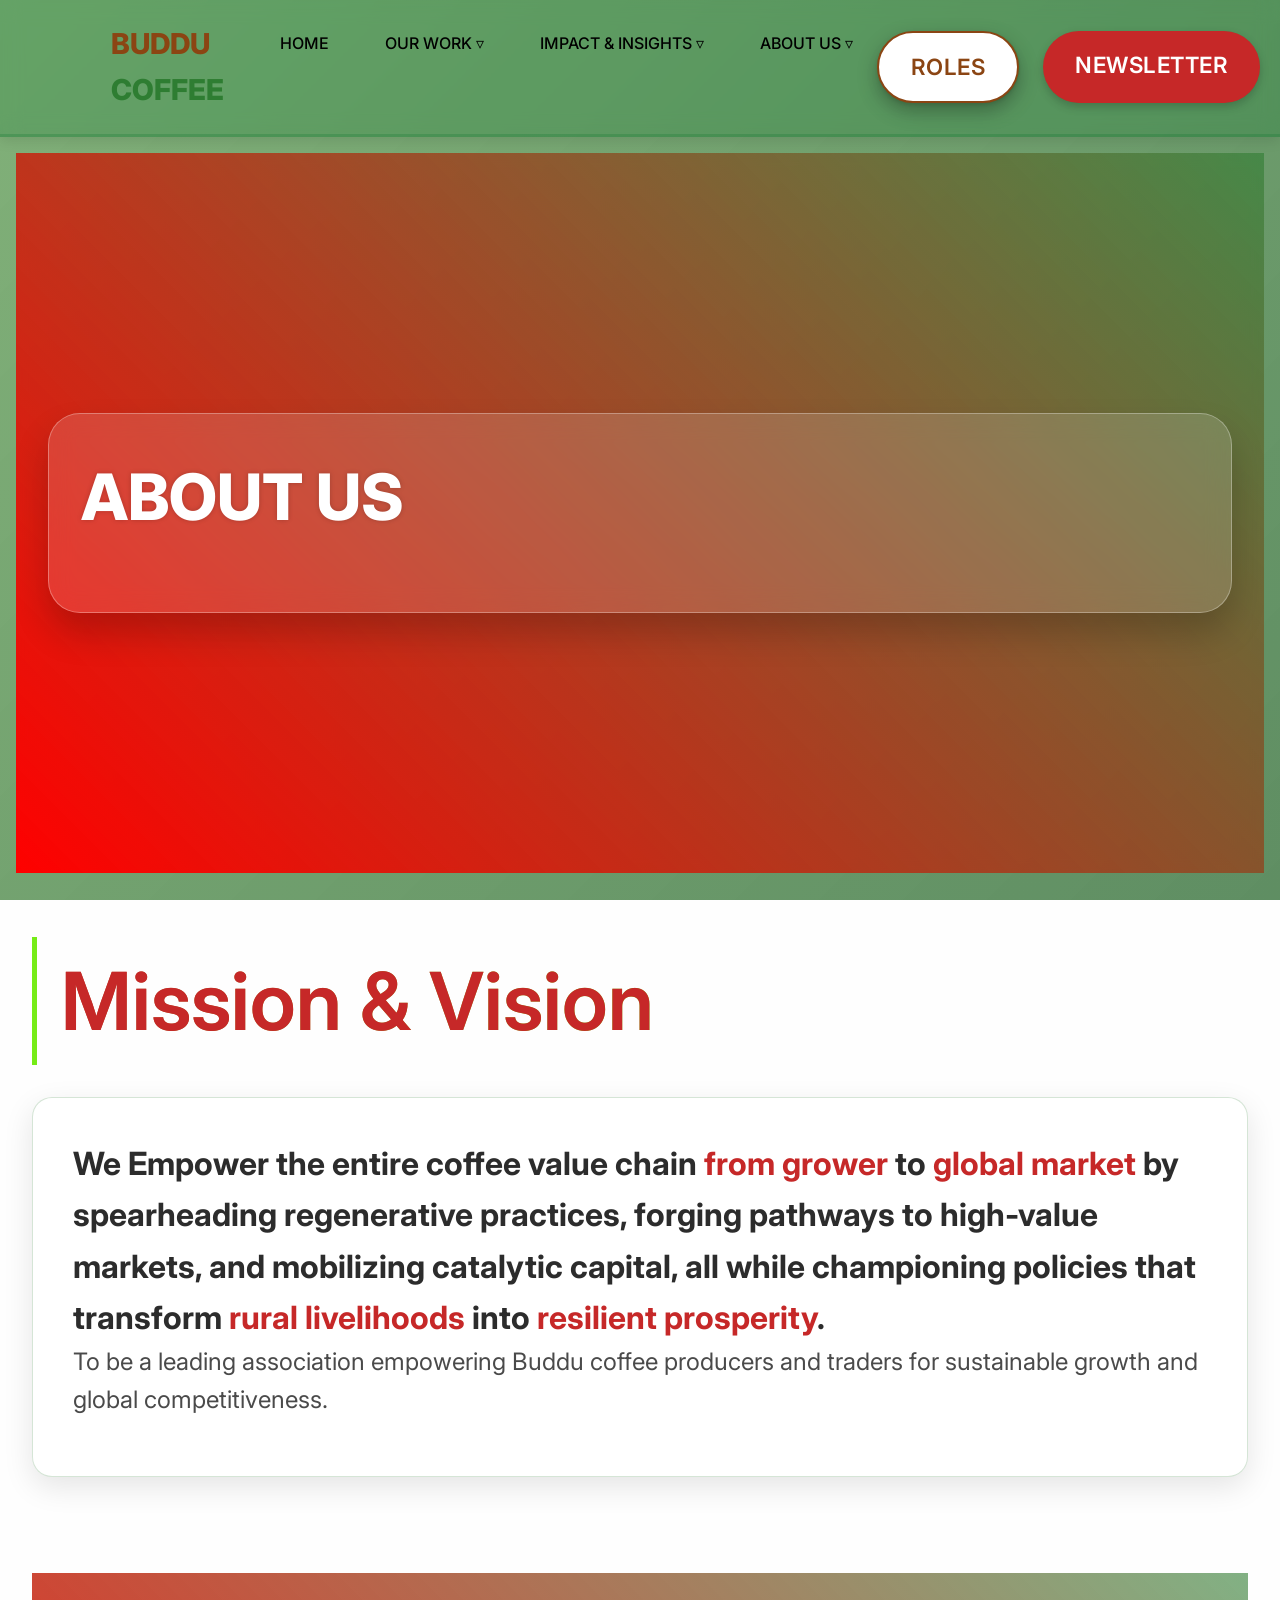
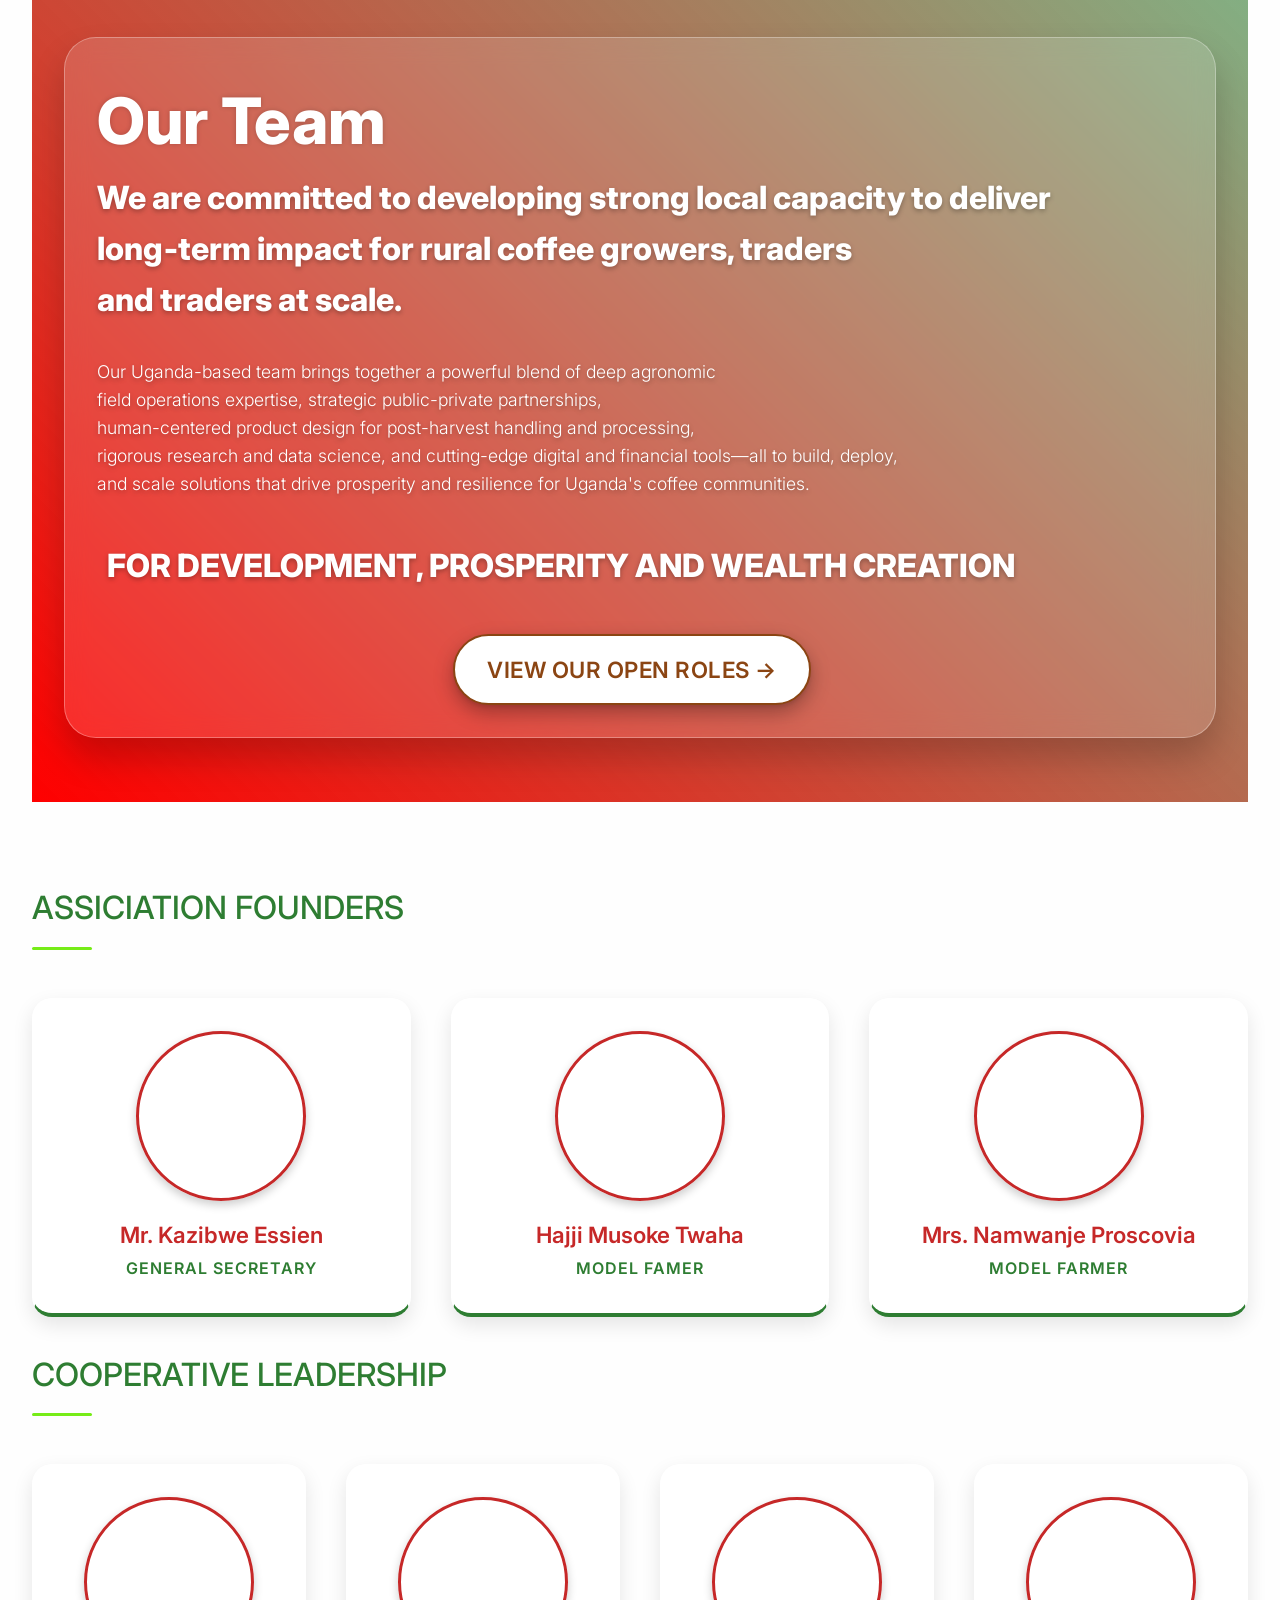
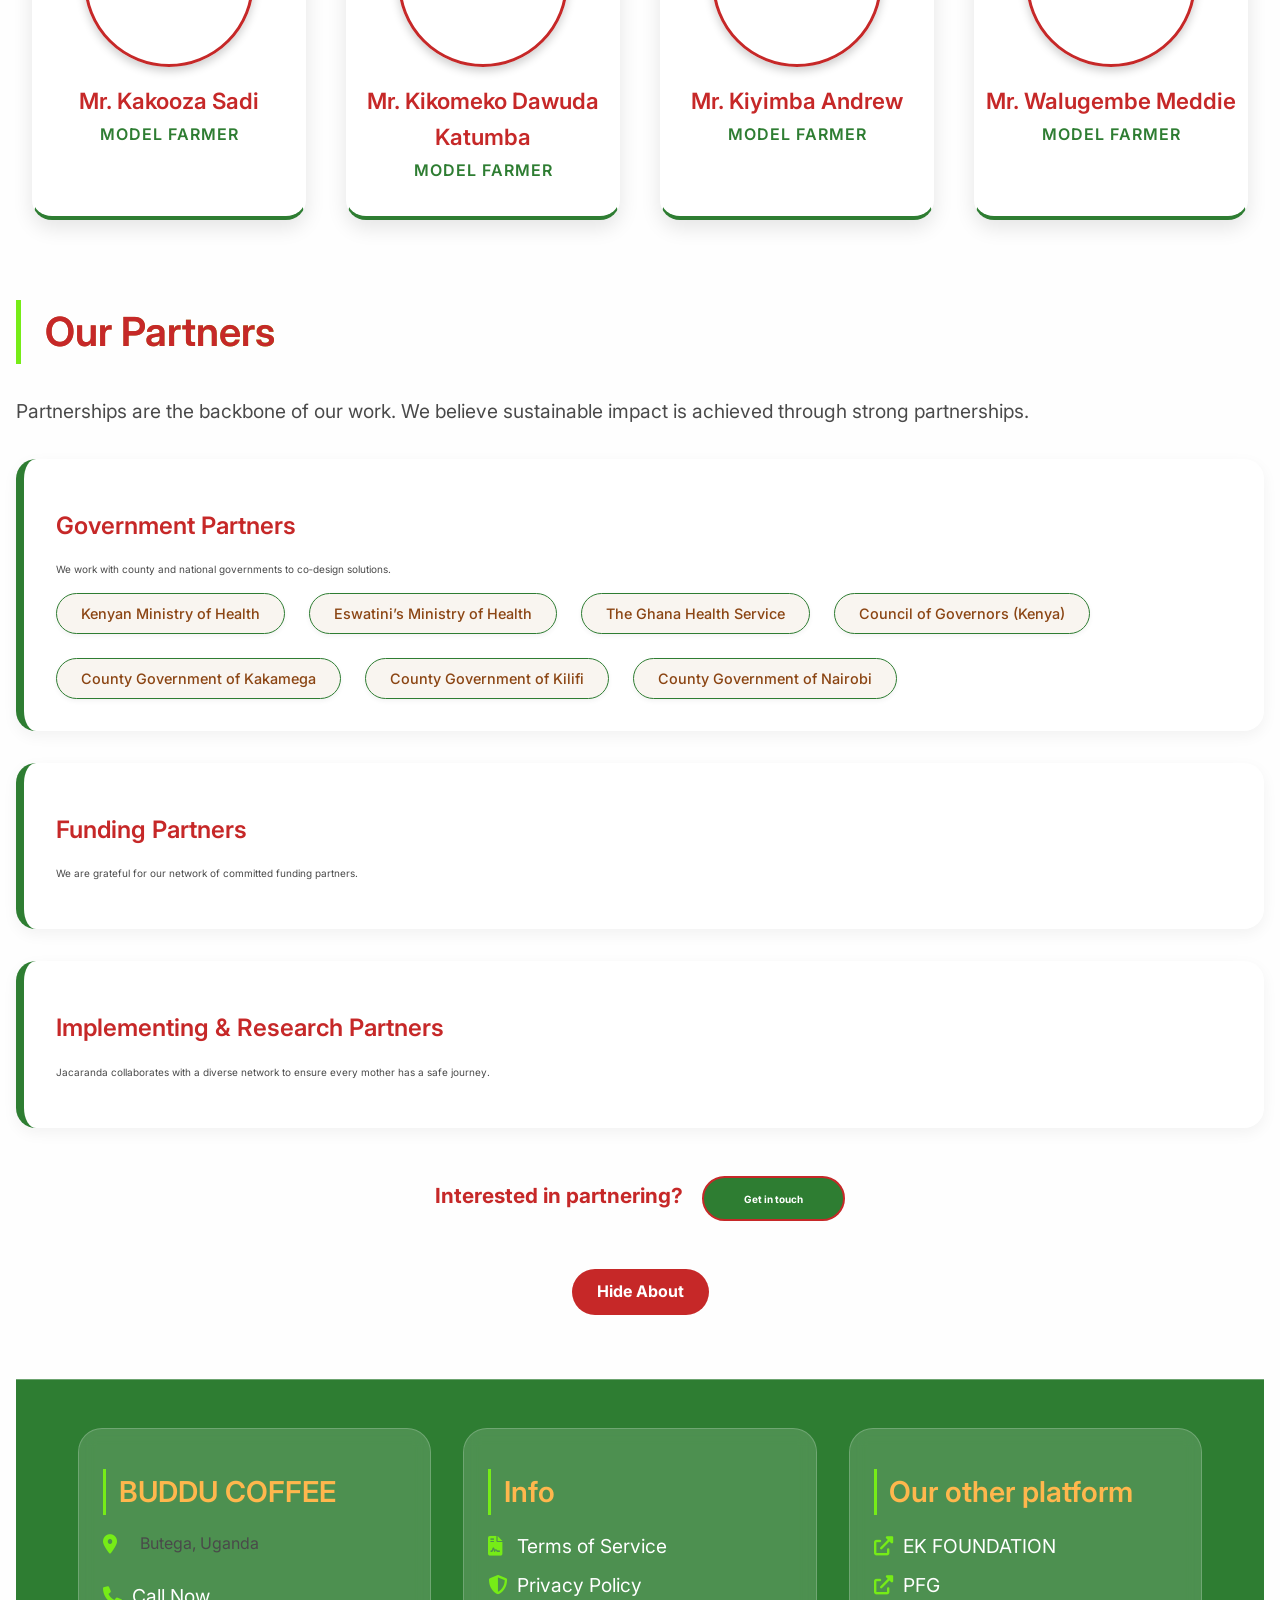
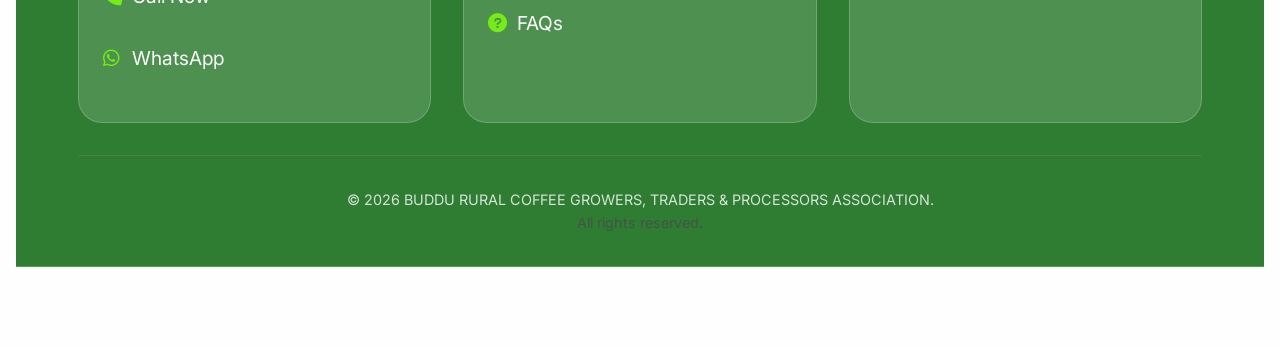
==== commit 42ec99a4: "Update about.html" ====
--- a/about.html
+++ b/about.html
@@ -233,6 +233,38 @@
         <button id="close-about">Hide About</button>
     </div>
 
+    <!-- Sidebar (off-canvas menu) -->
+<div class="sidebar" id="sidebar">
+    <div class="sidebar-header">
+        <div class="sidebar-logo">
+            <img src="https://res.cloudinary.com/dxd5hibh7/image/upload/v1773772410/BUDDU-RURAL_COFFEE_GROWERS_TRADERS_PROCESSORS_ASSOCIATION_LTD_bmiiyi.png" alt="Buddu Coffee Logo">
+            <span>Buddu Coffee</span>
+        </div>
+        <button class="close-sidebar" id="closeSidebar">&times;</button>
+    </div>
+    <ul class="sidebar-menu">
+        <li><a href="index.html">Home</a></li>
+        <li><a href="our-work.html">Our Work ▿</a></li>
+        <li><a href="impact-insights.html">Impact & Insights ▿</a></li>
+        <li><a href="about.html">About Us ▿</a></li>
+        <li><a href="role.html">Roles</a></li>
+        <li><a href="news-resources.html">Newsletter</a></li>
+    </ul>
+    <div class="sidebar-footer">
+        <p>📞 <a href="tel:+256751545436">Call Now</a></p>
+        <p>💬 <a href="https://wa.me/256701715505" target="_blank">WhatsApp</a></p>
+        <div class="social-links">
+            <a href="#"><i class="fab fa-facebook"></i></a>
+            <a href="#"><i class="fab fa-twitter"></i></a>
+            <a href="#"><i class="fab fa-instagram"></i></a>
+            <a href="https://www.tiktok.com/@buddururalcoffee"><i class="fa-brands fa-tiktok"></i></a>
+        </div>
+    </div>
+</div>
+
+<!-- Overlay for when sidebar is open -->
+<div class="sidebar-overlay" id="sidebarOverlay"></div>
+
     <!-- FOOTER with TOS/PP/FAQ modals, contacts, WhatsApp, other platform -->
     <footer>
         <div class="footer-content">
--- a/style.css
+++ b/style.css
@@ -5,6 +5,3727 @@
     line-height: 1.6;
     box-sizing: border-box;
     font-family: 'Inter', sans-serif;
+}/* style.css */
+* {
+    margin: 0;
+    padding: 0;
+    line-height: 1.6;
+    box-sizing: border-box;
+    font-family: 'Inter', sans-serif;
+}
+html {
+    scroll-behavior: smooth;
+}
+
+body {
+  position: relative;
+  color: #2c2c2c;
+  line-height: 1.6;
+  font-size: 18px;
+  transition: font-size 0.2s;
+  overflow-x: hidden;
+  background: rgba(46, 125, 32, 0.3); /* fallback green tint */
+}
+
+/* Blurred background image */
+body::before {
+  content: '';
+  position: fixed;
+  top: 0;
+  left: 0;
+  width: 100%;
+  height: 100%;
+  z-index: -2;
+  background-image: url('https://images.unsplash.com/photo-1461023058943-07fcbe16d735?ixlib=rb-4.0.3&auto=format&fit=crop&w=1950&q=80');
+  background-size: cover;
+  background-position: center;
+  background-attachment: fixed;
+  filter: blur(8px);        /* adjust blur intensity: 4px to 12px */
+  transform: scale(1.05);   /* prevents white edges due to blur */
+}
+
+/* Semi‑transparent green overlay */
+body::after {
+  content: '';
+  position: fixed;
+  top: 0;
+  left: 0;
+  width: 100%;
+  height: 100%;
+  z-index: -1;
+  background: linear-gradient(135deg, rgba(46, 125, 32, 0.6), rgba(27, 94, 32, 0.7));
+  backdrop-filter: blur(2px); /* extra glassy feel */
+}
+.body-container {
+    width: 100%;
+    max-width: 1200px;
+    margin: 0 auto;
+    padding: 0 20px;
+    max-width: 100%;
+}
+
+/* colors: red #C62828, green #2E7D32, white #ffffff, brown #8B4513 */
+:root {
+    --red: #C62828;
+    --green: #76ec16;
+    --brown: #8B4513;
+    --white: #ffffff;
+    --light-bg: #f9f5f0;
+    --text-color:linear-gradient(135deg, #8B4513, #76ec17);
+}
+/* ========== GLASSY NAVBAR ========== */
+.navbar {
+  background: rgba(255, 255, 255, 0.2);
+  backdrop-filter: blur(12px);
+  -webkit-backdrop-filter: blur(12px);
+  box-shadow: 0 4px 20px rgba(0, 0, 0, 0.1);
+  position: sticky;
+  top: 0;
+  z-index: 100;
+  border-bottom: 1px solid rgba(255, 255, 255, 0.4);
+}
+
+.nav-container {
+  display: flex;
+  align-items: center;
+  justify-content: space-between;
+  padding: 10px 20px;
+  flex-wrap: wrap;
+  max-width: 1400px;
+  margin: 0 auto;
+}
+
+/* Logo area – keep brand colours but add subtle glow */
+
+.logo {
+    display: flex;
+    align-items: center;
+    gap: 10px;
+    font-size: 1.8rem;
+    font-weight: 800;
+    color: var(--brown);
+}
+ .i-container {
+    padding: 5px;
+    border-radius: 50%;
+    border: 1px solid transparent;
+    height: 5rem;
+    width: 5rem;
+    background-color: transparent;
+}
+
+.logo .highlight {
+  font-size: 1.6rem;
+  font-weight: 800;
+  color: var(--green, #76ec16);
+}
+
+/* Nav menu items – glassy pills */
+.nav-menu {
+  display: flex;
+  list-style: none;
+  gap: 0.8rem;
+  flex-wrap: wrap;
+}
+
+.nav-menu li {
+  display: flex;
+  align-items: center;
+  gap: 0.3rem;
+  padding: 0.5rem 1.2rem;
+  border-radius: 40px;
+  cursor: pointer;
+  font-weight: 600;
+  transition: all 0.2s;
+  background: rgba(255, 255, 255, 0.15);
+  backdrop-filter: blur(4px);
+  border: 1px solid rgba(255, 255, 255, 0.3);
+}
+
+.nav-menu li i {
+  font-size: 1.2rem;
+}
+
+.nav-menu li.active {
+  background: rgba(198, 40, 40, 0.7);
+  color: white;
+  border-color: rgba(255, 255, 255, 0.6);
+}
+
+.nav-menu li:hover {
+  background: rgba(255, 255, 255, 0.3);
+  transform: translateY(-2px);
+}
+
+/* ========== GLASSY DROPDOWN ========== */
+.dropdown {
+  position: relative;
+  display: inline-block;
+}
+
+.dropbtn {
+  background: rgba(255, 255, 255, 0.15);
+  backdrop-filter: blur(4px);
+  border: 1px solid rgba(255, 255, 255, 0.3);
+  border-radius: 40px;
+  padding: 0.5rem 1.2rem;
+  font-weight: 600;
+  cursor: pointer;
+  transition: all 0.2s;
+  font-family: inherit;
+  font-size: 1rem;
+  text-decoration: none;
+  color: var(--white);
+}
+
+.dropbtn:hover {
+  background: rgba(255, 255, 255, 0.3);
+  border-color: #76ec16;
+}
+
+.dropdown-content {
+  display: none;
+  position: absolute;
+  top: 110%;
+  left: 0;
+  min-width: 220px;
+  background: rgba(255, 255, 255, 0.25);
+  backdrop-filter: blur(16px);
+  border-radius: 20px;
+  border: 1px solid rgba(255, 255, 255, 0.4);
+  box-shadow: 0 12px 28px rgba(0, 0, 0, 0.15);
+  z-index: 101;
+  overflow: hidden;
+}
+
+.dropdown-content a {
+  color: #2c2c2c;
+  padding: 0.75rem 1.2rem;
+  text-decoration: none;
+  display: block;
+  margin-top: 10px;
+  font-weight: 500;
+  transition: all 0.2s;
+  border-bottom: 1px solid rgba(255, 255, 255, 0.2);
+}
+
+.dropdown-content a:last-child {
+  border-bottom: none;
+}
+
+.dropdown-content a:hover {
+  background: #76ec16;
+  color: white;
+  padding-left: 1.5rem;
+}
+
+.dropdown:hover .dropdown-content {
+  display: block;
+}
+
+.dropdown:hover .dropbtn {
+  background: rgba(255, 255, 255, 0.3);
+  border-color: #76ec16;
+}
+
+/* Mobile adjustments */
+@media (max-width: 900px) {
+  .nav-menu {
+    display: none;
+  }
+  .hamburger {
+    display: block;
+  }
+}/* ========== GLASSY HERO SECTION ========== */
+.hero {
+  position: relative;
+  background-size: cover;
+  background-position: center;
+  overflow: hidden;
+  display: flex;
+  align-items: center;
+  justify-content: center;
+  padding: 4rem 2rem;
+  min-height: 80vh;
+  width: 100%;
+}
+
+/* Glassy overlay with new brand color #76ec17 */
+.hero-overlay {
+  position: absolute;
+  top: 0;
+  left: 0;
+  width: 100%;
+  height: 100%;
+  background: linear-gradient(135deg, rgba(118, 236, 23, 0.4), rgba(46, 125, 50, 0.5));
+  backdrop-filter: blur(6px);
+  -webkit-backdrop-filter: blur(6px);
+  z-index: 0;
+}
+
+/* Hero content panel – also glassy */
+.hero-content {
+  position: relative;
+  z-index: 1;
+  max-width: 1200px;
+  margin: 0 auto;
+  padding: 2.5rem;
+  background: rgba(255, 255, 255, 0.15);
+  backdrop-filter: blur(12px);
+  -webkit-backdrop-filter: blur(12px);
+  border-radius: 2rem;
+  border: 1px solid rgba(255, 255, 255, 0.3);
+  box-shadow: 0 20px 35px rgba(0, 0, 0, 0.2);
+  text-align: center;
+  color: white;
+  transition: all 0.3s ease;
+}
+
+/* Optional: subtle hover lift for the content card */
+.hero-content:hover {
+  transform: translateY(-5px);
+  background: rgba(255, 255, 255, 0.25);
+  box-shadow: 0 25px 40px rgba(0, 0, 0, 0.25);
+}
+
+/* Typography inside hero */
+.hero-content h1 {
+  font-size: 3.5rem;
+  font-weight: 800;
+  margin-bottom: 1rem;
+  text-shadow: 0 2px 5px rgba(0, 0, 0, 0.3);
+}
+
+.hero-content p {
+  font-size: 1.2rem;
+  font-weight: 300;
+  margin-bottom: 2rem;
+  text-shadow: 0 1px 3px rgba(0, 0, 0, 0.2);
+  animation: slideLeftAndFade 20s ease-in-out infinite;
+}
+
+.yellow {
+  color: #f9f9c7;
+  font-weight: 800;
+  font-size: 2rem;
+  text-shadow: 0 0 5px rgba(0,0,0,0.2);
+}
+
+/* Buttons inside hero (already glassy from previous step, but ensure they inherit) */
+.hero-buttons {
+  display: flex;
+  gap: 1.5rem;
+  justify-content: center;
+  flex-wrap: wrap;
+}
+
+/* Responsive adjustments */
+@media (max-width: 768px) {
+  .hero {
+    padding: 2rem 1rem;
+    min-height: 60vh;
+  }
+  .hero-content {
+    padding: 1.5rem;
+  }
+  .hero-content h1 {
+    font-size: 2rem;
+  }
+  .hero-content p {
+    font-size: 1rem;
+  }
+  .yellow {
+    font-size: 1.5rem;
+  }
+}
+
+/* ---------- Glass Icons CSS ----<LINE 141 IN INDEX>------ */
+.icon-btns {
+  display: grid;
+  grid-template-columns: repeat(auto-fit, minmax(80px, 100px));
+  gap: 2rem;
+  justify-content: center;
+  margin: 2rem auto;
+  padding: 1rem;
+}
+
+.icon-btn {
+  background: transparent;
+  border: none;
+  cursor: pointer;
+  position: relative;
+  width: 80px;
+  height: 80px;
+  perspective: 200px;
+  outline: none;
+  margin: 0 auto;
+}
+
+.icon-btn__back,
+.icon-btn__front {
+  position: absolute;
+  top: 0;
+  left: 0;
+  width: 100%;
+  height: 100%;
+  border-radius: 20px;
+  transition: transform 0.3s cubic-bezier(0.83, 0, 0.17, 1);
+}
+
+.icon-btn__back {
+  background: linear-gradient(135deg, #3b82f6, #1e3a8a);
+  box-shadow: 0 6px 12px rgba(0,0,0,0.2);
+  transform: rotate(10deg);
+}
+
+.icon-btn__front {
+  background: rgba(255,255,255,0.2);
+  backdrop-filter: blur(8px);
+  display: flex;
+  align-items: center;
+  justify-content: center;
+  font-size: 2.2rem;
+  color: white;
+  border: 1px solid rgba(255,255,255,0.4);
+}
+
+.icon-btn__label {
+  position: absolute;
+  bottom: -1.8rem;
+  left: 0;
+  right: 0;
+  font-size: 0.75rem;
+  color: #4a3a28;
+  opacity: 0;
+  transition: opacity 0.2s, transform 0.2s;
+  text-align: center;
+  font-weight: 600;
+  white-space: nowrap;
+}
+
+.icon-btn:hover .icon-btn__back {
+  transform: rotate(15deg) translate(3px, 3px);
+}
+
+.icon-btn:hover .icon-btn__front {
+  transform: translateZ(20px);
+}
+
+.icon-btn:hover .icon-btn__label {
+  opacity: 1;
+  transform: translateY(5px);
+}
+
+/* Gradient backgrounds for each color (customise as you like) */
+.icon-btn[data-color="blue"] .icon-btn__back { background: linear-gradient(135deg, #2563eb, #1e3a8a); }
+.icon-btn[data-color="green"] .icon-btn__back { background: linear-gradient(135deg, #16a34a, #14532d); }
+.icon-btn[data-color="orange"] .icon-btn__back { background: linear-gradient(135deg, #ea580c, #9a3412); }
+.icon-btn[data-color="purple"] .icon-btn__back { background: linear-gradient(135deg, #9333ea, #4c1d95); }
+.icon-btn[data-color="red"] .icon-btn__back { background: linear-gradient(135deg, #dc2626, #991b1b); }
+.icon-btn[data-color="indigo"] .icon-btn__back { background: linear-gradient(135deg, #4f46e5, #312e81); }
+
+@media (max-width: 640px) {
+  .icon-btn { width: 70px; height: 70px; }
+  .icon-btn__front { font-size: 1.8rem; }
+}
+
+/* ========== GLASSY ABOUT CONTAINER ========== */
+.about-container {
+  display: block;
+  padding: 2rem;
+  font-family: 'Inter', 'Segoe UI', sans-serif;
+  background: rgba(255, 255, 255, 0.2);
+  backdrop-filter: blur(12px);
+  -webkit-backdrop-filter: blur(12px);
+  border-radius: 2rem;
+  margin: 2rem auto;
+  max-width: 1400px;
+  border: 1px solid rgba(255, 255, 255, 0.4);
+  box-shadow: 0 15px 35px rgba(0, 0, 0, 0.1);
+}
+
+/* ========== SECTION STYLES ========== */
+.about-section {
+  margin-bottom: 4rem;
+  padding: 1rem;
+}
+
+.about-section h2 {
+  font-size: 2.5rem;
+  background: linear-gradient(135deg, #C62828, #76ec17);
+  -webkit-background-clip: text;
+  background-clip: text;
+  color: transparent;
+  margin-bottom: 2rem;
+  font-weight: 700;
+  display: inline-block;
+  border-left: 5px solid #76ec17;
+  padding-left: 1.2rem;
+}
+
+.about-section h3 {
+  font-size: 2rem;
+  color: #2E7D32;
+  margin: 2rem 0 1.5rem 0;
+  font-weight: 600;
+  position: relative;
+  display: inline-block;
+}
+
+.about-section h3::after {
+  content: '';
+  position: absolute;
+  bottom: -8px;
+  left: 0;
+  width: 60px;
+  height: 3px;
+  background: #76ec17;
+  border-radius: 3px;
+}
+
+.about-section h4 {
+  font-size: 1.4rem;
+  color: #8B4513;
+  margin: 1rem 0 0.5rem;
+  font-weight: 600;
+}
+
+.about-section p {
+  margin-bottom: 1rem;
+  color: white;
+  line-height: 1.6;
+}
+
+/* ========== GLASSY MISSION BLOCK ========== */
+.mission-block {
+  background: rgba(255, 255, 255, 0.25);
+  backdrop-filter: blur(8px);
+  -webkit-backdrop-filter: blur(8px);
+  padding: 2.5rem;
+  border-radius: 2rem;
+  box-shadow: 0 10px 25px rgba(0, 0, 0, 0.1);
+  border: 1px solid rgba(255, 255, 255, 0.4);
+  transition: all 0.3s ease;
+}
+
+.mission-block:hover {
+  background: rgba(255, 255, 255, 0.35);
+  transform: translateY(-4px);
+  box-shadow: 0 20px 30px rgba(0, 0, 0, 0.15);
+}
+
+.mission-block blockquote {
+  font-size: 1.6rem;
+  font-style: italic;
+  color: #2E7D32;
+  margin: 1.5rem 0;
+  padding: 1rem 2rem;
+  background: rgba(118, 236, 23, 0.1);
+  border-radius: 50px 20px 20px 50px;
+  border-left: 6px solid #76ec17;
+  font-weight: 500;
+}
+
+/* ========== TEAM & BOARD GRIDS (Glassy) ========== */
+.team-grid, .board-grid {
+  display: grid;
+  grid-template-columns: repeat(auto-fit, minmax(240px, 1fr));
+  gap: 2rem;
+  margin-top: 2rem;
+}
+
+.team-member, .board-member {
+  background: rgba(255, 255, 255, 0.2);
+  backdrop-filter: blur(8px);
+  border-radius: 1.5rem;
+  overflow: hidden;
+  box-shadow: 0 8px 20px rgba(0, 0, 0, 0.1);
+  transition: all 0.3s ease;
+  text-align: center;
+  padding-bottom: 1.5rem;
+  border: 1px solid rgba(255, 255, 255, 0.3);
+}
+
+.team-member:hover, .board-member:hover {
+  transform: translateY(-6px);
+  background: rgba(255, 255, 255, 0.3);
+  box-shadow: 0 15px 30px rgba(0, 0, 0, 0.2);
+  border-color: #76ec17;
+}
+
+.member-img {
+  width: 140px;
+  height: 140px;
+  border-radius: 50%;
+  margin: 1.5rem auto 1rem;
+  background-size: cover;
+  background-position: center;
+  border: 3px solid #76ec17;
+  box-shadow: 0 4px 10px rgba(0, 0, 0, 0.2);
+  transition: transform 0.3s;
+}
+
+.team-member:hover .member-img {
+  transform: scale(1.05);
+}
+
+.team-member h4, .board-member h4 {
+  color: #C62828;
+  margin: 1rem 0 0.2rem;
+  font-size: 1.3rem;
+}
+
+.team-member .title, .board-member .title {
+  color: #2E7D32;
+  font-weight: 600;
+  font-size: 0.9rem;
+  text-transform: uppercase;
+  letter-spacing: 1px;
+  margin-bottom: 0.5rem;
+}
+
+/* ========== PARTNERS SECTION (Glassy) ========== */
+.partner-group {
+  background: rgba(255, 255, 255, 0.2);
+  backdrop-filter: blur(8px);
+  padding: 1.8rem;
+  border-radius: 1.5rem;
+  margin-bottom: 1.5rem;
+  border-left: 6px solid #76ec17;
+  transition: all 0.2s;
+}
+
+.partner-group:hover {
+  background: rgba(255, 255, 255, 0.3);
+  transform: translateX(4px);
+}
+
+.partner-group h4 {
+  color: #C62828;
+  font-size: 1.4rem;
+  margin-bottom: 0.8rem;
+}
+
+.partner-list {
+  display: flex;
+  flex-wrap: wrap;
+  gap: 1rem;
+  list-style: none;
+  margin-top: 1rem;
+}
+
+.partner-list li {
+  background: rgba(118, 236, 23, 0.15);
+  padding: 0.4rem 1.2rem;
+  border-radius: 40px;
+  font-weight: 500;
+  color: #2c2c2c;
+  border: 1px solid rgba(118, 236, 23, 0.4);
+  font-size: 0.9rem;
+}
+
+/* ========== CTA BUTTON (Glassy) ========== */
+.cta {
+  text-align: center;
+  margin: 3rem 0;
+}
+
+.cta strong {
+  color: #C62828;
+  font-size: 1.3rem;
+}
+
+.cta a {
+  display: inline-block;
+  background: rgba(118, 236, 23, 0.2);
+  backdrop-filter: blur(4px);
+  color: #2c2c2c;
+  padding: 0.8rem 2rem;
+  border-radius: 50px;
+  text-decoration: none;
+  font-weight: bold;
+  margin-left: 1rem;
+  border: 1px solid #76ec17;
+  transition: 0.2s;
+}
+
+.cta a:hover {
+  background: #76ec17;
+  color: #1e3a1e;
+  border-color: white;
+  transform: scale(1.02);
+}
+
+/* ========== HIDE BUTTON ========== */
+#close-about {
+  background: rgba(198, 40, 40, 0.7);
+  backdrop-filter: blur(4px);
+  color: white;
+  border: 1px solid rgba(255, 255, 255, 0.4);
+  padding: 10px 25px;
+  border-radius: 40px;
+  font-size: 1rem;
+  font-weight: bold;
+  cursor: pointer;
+  display: block;
+  margin: 2rem auto 0;
+  transition: 0.2s;
+}
+
+#close-about:hover {
+  background: #C62828;
+  transform: scale(1.02);
+}
+
+/* Responsive */
+@media (max-width: 768px) {
+  .about-container {
+    padding: 1rem;
+  }
+  .about-section h2 {
+    font-size: 1.8rem;
+  }
+  .mission-block blockquote {
+    font-size: 1.2rem;
+  }
+  .team-grid, .board-grid {
+    gap: 1rem;
+  }
+}
+
+/* ========== GLASSY HERO SECTION ========== */
+  .our-team {
+  position: relative;
+  background-size: cover;
+  background-position: center;
+  overflow: hidden;
+  display: flex;
+  align-items: center;
+  justify-content: center;
+  padding: 4rem 2rem;
+  min-height: 80vh;
+  width: 100%;
+}
+
+/* Glassy overlay with new brand color #76ec17 */
+  .our-team-overlay {
+  position: absolute;
+  top: 0;
+  left: 0;
+  width: 100%;
+  height: 100%;
+  background: linear-gradient(135deg, rgba(118, 236, 23, 0.4), rgba(46, 125, 50, 0.5));
+  backdrop-filter: blur(6px);
+  -webkit-backdrop-filter: blur(6px);
+  z-index: 0;
+}
+
+/* Hero content panel – also glassy */
+  .our-team-content {
+  position: relative;
+  z-index: 1;
+  max-width: 1200px;
+  margin: 0 auto;
+  padding: 2.5rem;
+  background: rgba(255, 255, 255, 0.15);
+  backdrop-filter: blur(12px);
+  -webkit-backdrop-filter: blur(12px);
+  border-radius: 2rem;
+  border: 1px solid rgba(255, 255, 255, 0.3);
+  box-shadow: 0 20px 35px rgba(0, 0, 0, 0.2);
+  text-align: center;
+  color: white;
+  transition: all 0.3s ease;
+}
+
+/* Optional: subtle hover lift for the content card */
+  .our-team-content:hover {
+  transform: translateY(-5px);
+  background: rgba(255, 255, 255, 0.25);
+  box-shadow: 0 25px 40px rgba(0, 0, 0, 0.25);
+}
+
+/* Typography inside hero */
+  .our-team-content p {
+  font-size: 3.5rem;
+  font-weight: 800;
+  margin-bottom: 1rem;
+  text-shadow: 0 2px 5px rgba(0, 0, 0, 0.3);
+}
+
+.team {
+  color: #f9f9c7;
+  font-weight: 800;
+  font-size: 2rem;
+  text-shadow: 0 0 5px rgba(0,0,0,0.2);
+}
+/* Responsive adjustments */
+@media (max-width: 768px) {
+  .our-team {
+    padding: 2rem 1rem;
+    min-height: 60vh;
+  }
+
+
+  .our-team-content {
+    padding: 1.5rem;
+  }
+  .our-team-content p {
+    font-size: 2rem;
+  }
+  .team {
+    font-size: 1.5rem;
+  }
+}
+
+  @keyframes slideLeftAndFade {
+            0% {
+                transform: translateX(100%);
+                opacity: 1;
+            }
+            70% {
+                opacity: 1;
+            }
+            100% {
+                transform: translateX(-100%);
+                opacity: 0;
+            }
+        }
+
+        .our-vision {
+            font-size: 2rem;
+            white-space: nowrap;       /* keep text in one line */
+            animation: slideLeftAndFade 10s ease-in-out infinite;
+            /* Optional: set a background to see the fade better */
+            padding: 10px;
+            display: inline-block;     /* needed for transform */
+        }
+
+
+        .team-grid, .board-grid {
+            display: grid;
+            grid-template-columns: repeat(auto-fit, minmax(220px, 1fr));
+            gap: 2.5rem;
+            margin-top: 2rem;
+        }
+
+        .team-member, .board-member {
+            background: var(--white);
+            border-radius: 20px;
+            overflow: hidden;
+            box-shadow: 0 8px 20px rgba(0,0,0,0.1);
+            transition: transform 0.3s ease, box-shadow 0.3s ease;
+            text-align: center;
+            padding-bottom: 1.5rem;
+            border-bottom: 4px solid var(--green);
+        }
+
+        .team-member:hover, .board-member:hover {
+            transform: translateY(-8px);
+            box-shadow: 0 15px 30px rgba(198, 40, 40, 0.2);
+        }
+
+        /* Image container with 50% border radius (circular) */
+        .member-img {
+            width: 170px;
+            height: 170px;
+            border-radius: 50%;
+            margin: 2rem auto 1rem;
+            background-size: cover;
+            background-position: center;
+            border: 3px solid var(--red);
+            box-shadow: 0 4px 10px rgba(0,0,0,0.2);
+        }
+
+        /* placeholder images (replace with real photos) */
+        .img1 { background-image: url('https://res.cloudinary.com/dxd5hibh7/image/upload/v1774120409/Kazibwe_Essien-General_Secretary_gj8392.jpg'); }
+        .img2 { background-image: url('https://res.cloudinary.com/dxd5hibh7/image/upload/v1774120409/Hajji_Musoke_Twaha_awxjr3.jpg'); }
+        .img3 { background-image: url('https://res.cloudinary.com/dxd5hibh7/image/upload/v1774120409/Namwanje_Proscovia_tduvzt.jpg'); }
+        .img4 { background-image: url('https://res.cloudinary.com/dxd5hibh7/image/upload/v1774120409/Kakooza_Sadi_ah93mh.jpg'); }
+        .img5 { background-image: url('https://res.cloudinary.com/dxd5hibh7/image/upload/v1774121599/Kikomeko_Dawuda_Katumba_ebayhx.jpg'); }
+        .img6 { background-image: url('https://res.cloudinary.com/dxd5hibh7/image/upload/v1774120410/Kiyimba_Andrew_wbenmt.jpg'); }
+        .img7 { background-image: url('https://res.cloudinary.com/dxd5hibh7/image/upload/v1774120410/Walugembe_Meddie_xk8vkj.jpg'); }
+        .img8 { background-image: url('https://res.cloudinary.com/dxd5hibh7/image/upload/v1774115785/Anonymous_epjbpd.jpg'); }
+
+        .team-member h4, .board-member h4 {
+            color: var(--red);
+            margin: 1rem 0 0.2rem;
+            font-size: 1.4rem;
+        }
+
+        .team-member .title, .board-member .title {
+            color: var(--green);
+            font-weight: 600;
+            font-size: 1rem;
+            text-transform: uppercase;
+            letter-spacing: 1px;
+            margin-bottom: 0.5rem;
+        }
+
+        /* ----- PARTNERS SECTION ----- */
+        .partner-group {
+            background: var(--white);
+            padding: 2rem;
+            border-radius: 20px;
+            margin-bottom: 2rem;
+            box-shadow: 0 5px 15px rgba(0,0,0,0.05);
+            border-left: 8px solid var(--green);
+        }
+
+        .partner-group h4 {
+            color: var(--red);
+            font-size: 1.5rem;
+            margin-bottom: 1rem;
+        }
+
+        .partner-list {
+            display: flex;
+            flex-wrap: wrap;
+            gap: 1.5rem;
+            list-style: none;
+            margin-top: 1rem;
+        }
+
+        .partner-list li {
+            background: var(--light-bg);
+            padding: 0.5rem 1.5rem;
+            border-radius: 40px;
+            font-weight: 500;
+            color: var(--brown);
+            border: 1px solid var(--green);
+            box-shadow: 0 2px 5px rgba(0,0,0,0.05);
+        }
+
+        .partner-list li:hover {
+            background: var(--green);
+            color: var(--white);
+            cursor: default;
+        }
+
+        .cta {
+            text-align: center;
+            margin: 3rem 0;
+        }
+
+        .cta strong {
+            color: var(--red);
+            font-size: 1.3rem;
+        }
+
+        .cta a {
+            display: inline-block;
+            background: var(--green);
+            color: var(--white);
+            padding: 0.8rem 2.5rem;
+            border-radius: 50px;
+            text-decoration: none;
+            font-weight: bold;
+            margin-left: 1rem;
+            border: 2px solid var(--red);
+            transition: 0.2s;
+        }
+
+        .cta a:hover {
+            background: var(--red);
+            border-color: var(--green);
+        }
+
+/* ========== GLASSY ROLE TABS ========== */
+.role-tabs {
+  display: flex;
+  gap: 0.5rem;
+  background: rgba(255, 255, 255, 0.2);
+  backdrop-filter: blur(8px);
+  padding: 0.5rem;
+  border-radius: 60px;
+  border: 1px solid rgba(255, 255, 255, 0.3);
+  width: fit-content;
+  margin: 1rem auto;
+}
+
+.role-btn {
+  border: none;
+  background: rgba(255, 255, 255, 0.15);
+  backdrop-filter: blur(4px);
+  padding: 0.6rem 1.5rem;
+  border-radius: 50px;
+  font-weight: 600;
+  font-size: 1rem;
+  cursor: pointer;
+  display: flex;
+  align-items: center;
+  gap: 0.5rem;
+  transition: all 0.2s ease;
+  color: #2c2c2c;
+  border: 1px solid rgba(255, 255, 255, 0.2);
+}
+
+.role-btn i {
+  font-size: 1rem;
+  transition: transform 0.2s;
+}
+
+.role-btn:hover {
+  background: rgba(255, 255, 255, 0.3);
+  transform: translateY(-2px);
+}
+
+.role-btn:hover i {
+  transform: scale(1.1);
+}
+
+.role-btn.active {
+  background: linear-gradient(135deg, #76ec17, #2E7D32);
+  color: white;
+  border-color: rgba(255, 255, 255, 0.6);
+  box-shadow: 0 4px 12px rgba(118, 236, 23, 0.3);
+}
+.hamburger {
+    display: none;
+    font-size: 2.5rem;
+    cursor: pointer;
+    color: var(--white);
+}
+.hamburger:hover {
+  transform: scale(1.03) rotate(90deg);
+  
+     
+}
+
+/* ========== GLASSY PAGES ========== */
+.page {
+  display: none;
+  padding: 2rem;
+  max-width: 1400px;
+  margin: 0 auto;
+  background: rgba(255, 255, 255, 0.15);
+  backdrop-filter: blur(8px);
+  border-radius: 2rem;
+  border: 1px solid rgba(255, 255, 255, 0.3);
+  transition: all 0.3s ease;
+}
+
+.page.active {
+  display: block;
+  animation: fadeSlideUp 0.4s ease-out;
+}
+
+@keyframes fadeSlideUp {
+  from {
+    opacity: 0;
+    transform: translateY(20px);
+  }
+  to {
+    opacity: 1;
+    transform: translateY(0);
+  }
+}
+
+/* ========== GLASSY TOOLTIPS ========== */
+[data-title] {
+  position: relative;
+  cursor: help;
+  border-bottom: 1px dashed #76ec17;
+}
+
+[data-title]:hover::after {
+  content: attr(data-title);
+  position: absolute;
+  bottom: 100%;
+  left: 50%;
+  transform: translateX(-50%);
+  background: rgba(0, 0, 0, 0.85);
+  backdrop-filter: blur(8px);
+  color: #76ec17;
+  padding: 8px 14px;
+  border-radius: 12px;
+  font-size: 0.85rem;
+  white-space: nowrap;
+  font-family: 'Inter', sans-serif;
+  box-shadow: 0 4px 15px rgba(0, 0, 0, 0.2);
+  border: 1px solid rgba(118, 236, 23, 0.5);
+  z-index: 1000;
+  opacity: 0;
+  animation: fadeIn 0.2s ease forwards;
+  font-weight: 500;
+  letter-spacing: 0.3px;
+  pointer-events: none;
+}
+
+[data-title]:hover::before {
+  content: "";
+  position: absolute;
+  top: 100%;
+  left: 50%;
+  transform: translateX(-50%);
+  border: 6px solid transparent;
+  border-top-color: rgba(118, 236, 23, 0.7);
+  z-index: 1001;
+  opacity: 0;
+  animation: fadeIn 0.2s ease forwards;
+  pointer-events: none;
+}
+
+@keyframes fadeIn {
+  to {
+    opacity: 1;
+  }
+}
+
+/* Tooltip positions */
+[data-title="bottom"]:hover::after {
+  top: 100%;
+  bottom: auto;
+  margin-top: 8px;
+}
+
+[data-title="bottom"]:hover::before {
+  top: auto;
+  bottom: 100%;
+  border-bottom-color: rgba(118, 236, 23, 0.7);
+  border-top-color: transparent;
+}
+
+[data-title="top"]:hover::after {
+  top: auto;
+  bottom: 100%;
+  margin-bottom: 8px;
+}
+
+[data-title="top"]:hover::before {
+  top: 100%;
+  bottom: auto;
+  border-top-color: rgba(118, 236, 23, 0.7);
+  border-bottom-color: transparent;
+}
+
+/* Responsive adjustments */
+@media (max-width: 768px) {
+  .role-tabs {
+    gap: 0.3rem;
+    padding: 0.3rem;
+  }
+  .role-btn {
+    padding: 0.4rem 1rem;
+    font-size: 0.85rem;
+  }
+  .page {
+    padding: 1rem;
+  }
+  [data-title]:hover::after {
+    font-size: 0.75rem;
+    padding: 4px 10px;
+    white-space: normal;
+    max-width: 200px;
+    text-align: center;
+  }
+}
+/* Sidebar Styles */
+.sidebar {
+    position: fixed;
+    top: 0;
+    right: -100%;          /* hidden off-screen to the right */
+    width: 300px;
+    max-width: 80%;
+    height: 100%;
+    background: linear-gradient(135deg, #2E7D32, #1b5e20);
+    color: white;
+    box-shadow: -4px 0 20px rgba(0,0,0,0.3);
+    z-index: 1100;
+    transition: right 0.3s ease-in-out;
+    display: flex;
+    flex-direction: column;
+    overflow-y: auto;
+    font-family: 'Inter', sans-serif;
+}
+
+.sidebar.open {
+    right: 0;              /* slide in */
+}
+
+/* Sidebar Header */
+.sidebar-header {
+    display: flex;
+    justify-content: space-between;
+    align-items: center;
+    padding: 1.5rem;
+    border-bottom: 1px solid rgba(255,255,255,0.2);
+    background: rgba(0,0,0,0.1);
+}
+
+.sidebar-logo {
+    display: flex;
+    align-items: center;
+    gap: 0.8rem;
+}
+
+.sidebar-logo img {
+    width: 50px;
+    height: 50px;
+    border-radius: 50%;
+    object-fit: cover;
+    border: 2px solid white;
+}
+
+.sidebar-logo span {
+    font-size: 1.2rem;
+    font-weight: bold;
+}
+
+.close-sidebar {
+    background: none;
+    border: none;
+    color: white;
+    font-size: 2rem;
+    cursor: pointer;
+    line-height: 1;
+    padding: 0;
+    transition: transform 0.2s;
+}
+
+.close-sidebar:hover {
+    transform: scale(1.1);
+}
+
+/* Sidebar Menu */
+.sidebar-menu {
+    list-style: none;
+    padding: 1rem 0;
+    margin: 0;
+    flex: 1;
+}
+
+.sidebar-menu li {
+    margin: 0;
+    border-bottom: 1px solid rgba(255,255,255,0.1);
+}
+
+.sidebar-menu a {
+    display: block;
+    padding: 1rem 1.5rem;
+    color: white;
+    text-decoration: none;
+    font-size: 1.1rem;
+    font-weight: 500;
+    transition: background 0.2s, padding-left 0.2s;
+}
+
+.sidebar-menu a:hover {
+    background: rgba(255,255,255,0.2);
+    padding-left: 2rem;
+}
+
+/* Sidebar Footer */
+.sidebar-footer {
+    padding: 1.5rem;
+    border-top: 1px solid rgba(255,255,255,0.2);
+    font-size: 0.9rem;
+    text-align: center;
+}
+
+.sidebar-footer a {
+    color: #ffb74d;
+    text-decoration: none;
+}
+
+.sidebar-footer a:hover {
+    text-decoration: underline;
+}
+
+.social-links {
+    display: flex;
+    justify-content: center;
+    gap: 1rem;
+    margin-top: 1rem;
+}
+
+.social-links a {
+    color: white;
+    font-size: 1.3rem;
+    transition: transform 0.2s;
+}
+
+.social-links a:hover {
+    transform: translateY(-3px);
+    color: #ffb74d;
+}
+
+/* Overlay */
+.sidebar-overlay {
+    position: fixed;
+    top: 0;
+    left: 0;
+    width: 100%;
+    height: 100%;
+    background: rgba(0,0,0,0.5);
+    backdrop-filter: blur(2px);
+    z-index: 1050;
+    opacity: 0;
+    visibility: hidden;
+    transition: opacity 0.3s ease, visibility 0.3s;
+}
+
+.sidebar-overlay.active {
+    opacity: 1;
+    visibility: visible;
+}
+
+/* Prevent body scrolling when sidebar is open */
+body.sidebar-open {
+    overflow: hidden;
+}
+
+  @keyframes slideLeftAndFade {
+            0% {
+                transform: translateX(100%);
+                opacity: 1;
+            }
+            70% {
+                opacity: 1;
+            }
+            100% {
+                transform: translateX(-100%);
+                opacity: 0;
+            }
+        }
+
+        .our-vision {
+            font-size: 2rem;
+            white-space: nowrap;       /* keep text in one line */
+            animation: slideLeftAndFade 10s ease-in-out infinite;
+            /* Optional: set a background to see the fade better */
+            padding: 10px;
+            display: inline-block;     /* needed for transform */
+        }
+
+/* ========== GLASSY HERO BUTTONS ========== */
+.hero-buttons {
+  display: flex;
+  gap: 1.5rem;
+  justify-content: center;
+  flex-wrap: wrap;
+}
+
+.btn-primary, .btn-secondary {
+  padding: 1rem 2rem;
+  font-size: 1.2rem;
+  font-weight: 700;
+  border-radius: 60px;
+  cursor: pointer;
+  transition: all 0.3s cubic-bezier(0.2, 0.9, 0.4, 1.1);
+  text-decoration: none;
+  display: inline-block;
+  text-align: center;
+  backdrop-filter: blur(17px);
+  -webkit-backdrop-filter: blur(17px);
+  border: 1px solid rgba(255, 255, 255, 0.4);
+  box-shadow: 0 8px 20px rgba(0, 0, 0, 0.3), 0 2px 4px rgba(0, 0, 0, 0.1);
+  letter-spacing: 0.5px;
+}
+
+/* Primary button – glassy red */
+.btn-primary {
+  background: rgba(198, 40, 40, 0.7);
+  color: white;
+  border-color: rgba(255, 255, 255, 0.5);
+}
+
+.btn-primary:hover {
+  background: rgba(198, 40, 40, 0.9);
+  transform: translateY(-4px);
+  box-shadow: 0 16px 30px rgba(0, 0, 0, 0.4), 0 4px 8px rgba(0, 0, 0, 0.2);
+  border-color: rgba(255, 255, 255, 0.8);
+}
+
+/* Secondary button – glassy brown/white */
+.btn-secondary {
+  background: rgba(255, 255, 255, 0.25);
+  color: var(--brown, #8B4513);
+  border-color: rgba(139, 69, 19, 0.4);
+}
+
+.btn-secondary:hover {
+  background: rgba(198, 40, 40, 0.7);
+  color: white;
+  transform: translateY(-4px);
+  box-shadow: 0 16px 30px rgba(0, 0, 0, 0.4);
+  border-color: rgba(255, 255, 255, 0.6);
+}
+
+/* Optional: active/pressed effect */
+.btn-primary:active, .btn-secondary:active {
+  transform: translateY(2px);
+  box-shadow: 0 6px 12px rgba(0, 0, 0, 0.2);
+}
+
+/* Responsive */
+@media (max-width: 640px) {
+  .btn-primary, .btn-secondary {
+    padding: 0.8rem 1.5rem;
+    font-size: 1rem;
+  }
+  .hero-buttons {
+    gap: 1rem;
+  }
+}
+/* animations */
+.animate-up {
+    opacity: 0;
+    animation: slideUp 0.8s ease forwards;
+}
+.delay-1 { animation-delay: 0.2s; }
+.delay-2 { animation-delay: 0.4s; }
+@keyframes slideUp {
+    from { opacity: 0; transform: translateY(40px); }
+    to { opacity: 1; transform: translateY(0); }
+}
+
+/* ----- TEAM GRIDS (image containers with 50% border radius) ----- */
+
+        /* hero */
+.welcome-section {
+    position: relative;
+    background-size: cover;
+    background-position: center;
+    margin-bottom: 3rem;
+    overflow: hidden;
+    display: flex;
+    align-items: left;
+    justify-content: left;
+}
+.welcome-overlay {
+    position: absolute;
+    top: 0; left: 0; width: 100%; height: 100%;
+    background: transparent;
+}
+.welcome-content {
+    position: relative;
+    color: white;
+    text-align: left;
+    padding: 2rem;
+    max-width: 900px;
+}
+
+.welcome-content p {
+    font-size: 1.5rem;
+    margin-bottom: 2rem;
+    color: black;
+    font-weight: 1000;
+}
+.welcome-content p span {
+    color: #C62828;
+}
+.come {
+    color: white; /* lighter brown to stand out */
+    font-weight: 800;
+    font-size: 4rem;
+}
+  @keyframes slideLeftAndFade {
+            0% {
+                transform: translateX(100%);
+                opacity: 1;
+            }
+            70% {
+                opacity: 1;
+            }
+            100% {
+                transform: translateX(-100%);
+                opacity: 0;
+            }
+        }
+
+        .btn-welcome {
+    background: white;
+    color: #8B4513;
+    border: 2px solid #8B4513;
+    padding: 1rem 2rem;
+    font-size: 1.4rem;
+    border-radius: 50px;
+    font-weight: 600;
+    cursor: pointer;
+}
+.btn-welcome:hover {
+    background: #C62828;
+    color: white;
+}
+
+.vertical-waves {
+    position: absolute;
+    top: 0;
+    right: 0;
+    width: 40%;          /* covers 40% of the right side */
+    height: 100%;
+    overflow: hidden;
+    pointer-events: none; /* keeps text and buttons clickable */
+    z-index: 1;
+}
+
+.vertical-waves svg {
+    width: 100%;
+    height: 100%;
+}
+
+/* Optional: make the wave lines slightly transparent for a softer look */
+.vwave {
+    opacity: 0.6;
+    stroke-linecap: round;
+}
+/* ========== GLASSY PULSE SECTION (3 columns) ========== */
+.pulse {
+  position: relative;
+  background-size: cover;
+  background-position: center;
+  margin-bottom: 3rem;
+  overflow: hidden;
+  min-height: 80vh;
+  display: flex;
+  align-items: stretch;
+  transition: background-image 0.5s ease-in-out;
+  border-radius: 2rem;
+  box-shadow: 0 20px 35px rgba(0, 0, 0, 0.2);
+}
+
+/* Flex container for columns */
+.team-columns {
+  display: flex;
+  flex-wrap: wrap;
+  width: 100%;
+  backdrop-filter: blur(2px);
+  background: rgba(0, 0, 0, 0.1);
+  border-radius: 2rem;
+  overflow: hidden;
+}
+
+/* Individual column – glassy with frosted effect */
+.team-column {
+  position: relative;
+  display: flex;
+  flex-direction: column;
+  justify-content: center;
+  flex: 1;
+  min-width: 0;
+  padding: 3rem 2rem;
+  border-right: 1px solid rgba(255, 255, 255, 0.3);
+  background: rgba(255, 255, 255, 0.1);
+  backdrop-filter: blur(8px);
+  transition: all 0.3s ease;
+}
+
+.team-column:hover {
+  background: rgba(255, 255, 255, 0.2);
+  backdrop-filter: blur(12px);
+}
+
+/* Remove border from last column */
+.team-column:last-child {
+  border-right: none;
+}
+
+/* Custom widths – keep as you set */
+.mission-column {
+  flex: 2;
+}
+.vision-column {
+  flex: 1.5;
+}
+.values-column {
+  flex: 1.5;
+}
+
+/* Overlay (kept for background image transitions – now semi‑transparent) */
+.column-overlay {
+  position: absolute;
+  top: 0;
+  left: 0;
+  width: 100%;
+  height: 100%;
+  background: linear-gradient(135deg, rgba(118, 236, 23, 0.15), rgba(46, 125, 50, 0.25));
+  z-index: 0;
+  pointer-events: none;
+}
+
+/* Content stays above overlay */
+.column-content {
+  position: relative;
+  z-index: 1;
+  color: white;
+  text-align: left;
+  text-shadow: 0 1px 3px rgba(0, 0, 0, 0.3);
+}
+
+/* Headings */
+.column-content h3 {
+  font-size: 1.4rem;
+  font-weight: 800;
+  margin-bottom: 1rem;
+  letter-spacing: 1px;
+  background: linear-gradient(135deg, #ffffff, #76ec17);
+  -webkit-background-clip: text;
+  background-clip: text;
+  color: transparent;
+  display: inline-block;
+}
+
+/* Quote text */
+.column-content .quote {
+  font-size: 2rem;
+  line-height: 1.3;
+  margin: 1rem 0 1.5rem;
+  font-weight: 600;
+}
+
+/* Glassy button inside columns */
+.col-btn {
+  background: rgba(255, 255, 255, 0.2);
+  backdrop-filter: blur(4px);
+  border: 1px solid rgba(255, 255, 255, 0.5);
+  color: white;
+  padding: 0.7rem 1.5rem;
+  border-radius: 50px;
+  font-size: 0.9rem;
+  font-weight: 700;
+  cursor: pointer;
+  transition: all 0.2s;
+  display: inline-block;
+  text-decoration: none;
+  letter-spacing: 0.5px;
+}
+
+.col-btn:hover {
+  background: #76ec17;
+  color: #1e3a1e;
+  border-color: #ffffff;
+  transform: translateY(-3px);
+  box-shadow: 0 8px 15px rgba(0, 0, 0, 0.2);
+}
+
+/* Responsive: stack columns on mobile */
+@media (max-width: 768px) {
+  .team-columns {
+    flex-direction: column;
+  }
+  .team-column {
+    border-right: none;
+    border-bottom: 1px solid rgba(255, 255, 255, 0.3);
+    flex: auto;
+    padding: 2rem 1.5rem;
+  }
+  .team-column:last-child {
+    border-bottom: none;
+  }
+  .column-content .quote {
+    font-size: 1.5rem;
+  }
+  .column-content h3 {
+    font-size: 1.2rem;
+  }
+}
+
+/* price cards   <!--LINE 440--> */ 
+.price-section, .gallery-section {
+    margin: 4rem 0;
+    text-align: center;
+}
+.price-section h2, .gallery-section h2 {    
+  font-size: 2.5rem;
+  background: linear-gradient(135deg, #8B4513, #76ec17);
+  -webkit-background-clip: text;
+  background-clip: text;
+  color: transparent;
+  margin-bottom: 2rem;
+  font-weight: 700;
+  display: inline-block;
+  border-left: 5px solid #76ec17;
+  padding-left: 1.2rem;
+}
+.price-cards {
+    display: grid;
+    grid-template-columns: repeat(auto-fit, minmax(250px, 1fr));
+    gap: 2rem;
+}
+.price-card {
+    background: white;
+    border-radius: 20px;
+    padding: 2rem;
+    text-align: center;
+    box-shadow: 0 10px 20px rgba(0,0,0,0.1);
+}
+/* ========== GLASSY PRICE CARDS ========== */
+.price-section {
+  margin: 4rem 0;
+}
+
+.price-cards {
+  display: grid;
+  grid-template-columns: repeat(auto-fit, minmax(260px, 1fr));
+  gap: 2rem;
+}
+
+.price-card {
+  background: rgba(255, 255, 255, 0.25);
+  backdrop-filter: blur(12px);
+  -webkit-backdrop-filter: blur(12px);
+  border-radius: 2rem;
+  padding: 2rem 1.5rem;
+  text-align: center;
+  transition: all 0.3s ease;
+  border: 1px solid rgba(255, 255, 255, 0.4);
+  box-shadow: 0 10px 25px rgba(0, 0, 0, 0.1);
+  position: relative;
+  overflow: hidden;
+}
+
+/* Top accent line with brand color */
+.price-card::before {
+  content: '';
+  position: absolute;
+  top: 0;
+  left: 0;
+  width: 100%;
+  height: 6px;
+  background: linear-gradient(90deg, #C62828, #2E7D32, #8B4513);
+}
+
+.price-card:hover {
+  transform: translateY(-8px);
+  background: rgba(255, 255, 255, 0.35);
+  box-shadow: 0 20px 35px rgba(0, 0, 0, 0.2);
+  border-color: rgba(255, 255, 255, 0.6);
+}
+
+.price-card i {
+  font-size: 3rem;
+  margin-bottom: 0.5rem;
+  background: linear-gradient(135deg, #C62828, #2E7D32);
+  -webkit-background-clip: text;
+  background-clip: text;
+  color: transparent;
+}
+
+.price-card h3 {
+  font-size: 2rem;
+  margin: 0.5rem 0;
+  color: #2c2c2c;
+  font-weight: 700;
+}
+
+/* ========== GLASSY METER STYLES ========== */
+.price-meter {
+  margin-top: 1.5rem;
+  text-align: center;
+}
+
+.price-value {
+  font-size: 2.5rem;
+  font-weight: 800;
+  margin-bottom: 0.5rem;
+  background: linear-gradient(135deg, #C62828, #8B4513);
+  -webkit-background-clip: text;
+  background-clip: text;
+  color: transparent;
+  letter-spacing: -0.02em;
+}
+
+.meter-bar {
+  width: 100%;
+  background: rgba(0, 0, 0, 0.15);
+  backdrop-filter: blur(4px);
+  border-radius: 30px;
+  overflow: hidden;
+  height: 14px;
+  margin: 0.75rem 0;
+  box-shadow: inset 0 1px 3px rgba(0,0,0,0.1);
+}
+
+/* Colorful meter fills – each card gets a different gradient */
+.meter-fill-1 {
+  width: 0%;
+  height: 100%;
+  background: linear-gradient(90deg, #C62828, #ff6b6b);
+  border-radius: 30px;
+  transition: width 2s cubic-bezier(0.2, 0.9, 0.4, 1.1);
+}
+
+.meter-fill-2 {
+  width: 0%;
+  height: 100%;
+  background: linear-gradient(90deg, #2E7D32, #6fbf4c);
+  border-radius: 30px;
+  transition: width 2s cubic-bezier(0.2, 0.9, 0.4, 1.1);
+}
+
+.meter-fill-3 {
+  width: 0%;
+  height: 100%;
+  background: linear-gradient(90deg, #8B4513, #d9a066);
+  border-radius: 30px;
+  transition: width 2s cubic-bezier(0.2, 0.9, 0.4, 1.1);
+}
+
+small {
+  font-size: 0.85rem;
+  opacity: 0.8;
+  color: #4a3a28;
+  font-weight: 500;
+}
+
+/* Responsive */
+@media (max-width: 768px) {
+  .price-card {
+    padding: 1.5rem;
+  }
+  .price-value {
+    font-size: 2.5rem;
+  }
+  .price-card i {
+    font-size: 2.5rem;
+  }
+}
+.gallery {
+    display: grid;
+    grid-template-columns: repeat(auto-fit, minmax(200px, 1fr));
+    gap: 1rem;
+}
+.gallery img {
+    width: 100%;
+    height: 200px;
+    object-fit: cover;
+    border-radius: 15px;
+    box-shadow: 0 4px 8px rgba(0,0,0,0.2);
+    transition: 0.3s;
+}
+.gallery img:hover {
+    transform: scale(1.03);
+}/* ========== GLASSY BLOG GRID ========== */
+.blog-grid {
+  display: flex;
+  gap: 1.5rem;
+  margin: 2rem 0;
+}
+
+/* Featured blog (left side) */
+.blog-featured {
+  flex: 1.2;
+  text-decoration: none;
+  color: white;
+}
+
+.blog-featured .blog-card {
+  height: 100%;
+  min-height: 500px;
+  position: relative;
+  border-radius: 1.5rem;
+  overflow: hidden;
+  background: rgba(0, 0, 0, 0.2); /* fallback */
+  backdrop-filter: blur(2px);
+  box-shadow: 0 15px 30px rgba(0, 0, 0, 0.2);
+  transition: transform 0.3s, box-shadow 0.3s;
+}
+
+.blog-featured .blog-card:hover {
+  transform: translateY(-8px);
+  box-shadow: 0 25px 40px rgba(0, 0, 0, 0.3);
+}
+
+/* Right side – two columns */
+.blog-columns {
+  flex: 1;
+  display: flex;
+  gap: 1.5rem;
+}
+
+.blog-col {
+  flex: 1;
+  display: flex;
+  flex-direction: column;
+  gap: 1.5rem;
+}
+
+/* Individual blog item (right side) */
+.blog-item {
+  flex: 1;
+  text-decoration: none;
+  color: white;
+  display: block;
+}
+
+.blog-item .blog-card {
+  height: 100%;
+  position: relative;
+  border-radius: 1.5rem;
+  overflow: hidden;
+  background: rgba(0, 0, 0, 0.2);
+  backdrop-filter: blur(2px);
+  box-shadow: 0 10px 20px rgba(0, 0, 0, 0.15);
+  transition: transform 0.3s, box-shadow 0.3s;
+}
+
+.blog-item .blog-card:hover {
+  transform: translateY(-5px);
+  box-shadow: 0 20px 30px rgba(0, 0, 0, 0.25);
+}
+
+/* Common card styles */
+.blog-card img {
+  width: 100%;
+  height: 100%;
+  object-fit: cover;
+  display: block;
+  transition: transform 0.4s;
+}
+
+.blog-card:hover img {
+  transform: scale(1.05);
+}
+
+/* Common card styles with borders */
+.blog-card {
+  background: rgba(0, 0, 0, 0.2);
+  backdrop-filter: blur(2px);
+  box-shadow: 0 10px 20px rgba(0, 0, 0, 0.15);
+  transition: transform 0.3s, box-shadow 0.3s, border 0.2s;
+  border: 1px solid rgba(255, 255, 255, 0.3);
+}
+
+.blog-featured .blog-card {
+  border: 2px solid rgba(118, 236, 23, 0.5);
+}
+
+.blog-card:hover {
+  transform: translateY(-5px);
+  box-shadow: 0 20px 30px rgba(0, 0, 0, 0.25);
+  border-color: rgba(118, 236, 23, 0.8);
+}
+
+/* Glassy overlay (semi‑transparent + blur) */
+.blog-overlay {
+  position: absolute;
+  bottom: 0;
+  left: 0;
+  right: 0;
+  background: linear-gradient(to top, rgba(0, 0, 0, 0.7), rgba(0, 0, 0, 0.1));
+  backdrop-filter: blur(4px);
+  -webkit-backdrop-filter: blur(4px);
+  padding: 1.5rem;
+  text-align: left;
+  color: white;
+  border-top: 1px solid rgba(255, 255, 255, 0.2);
+}
+
+/* Sticker – brand colour #76ec17 */
+.blog-sticker {
+  display: inline-block;
+  background: #76ec17;
+  color: #1e3a1e;
+  font-size: 0.75rem;
+  font-weight: 800;
+  padding: 0.3rem 0.9rem;
+  border-radius: 40px;
+  margin-bottom: 0.75rem;
+  letter-spacing: 0.5px;
+  text-transform: uppercase;
+  box-shadow: 0 2px 6px rgba(0,0,0,0.2);
+}
+
+/* Typography */
+.blog-overlay h3 {
+  font-size: 1.6rem;
+  margin: 0.5rem 0;
+  line-height: 1.2;
+  font-weight: 700;
+  text-shadow: 0 1px 3px rgba(0,0,0,0.5);
+}
+
+.blog-overlay h4 {
+  font-size: 1.2rem;
+  margin: 0.3rem 0;
+  font-weight: 600;
+  text-shadow: 0 1px 2px rgba(0,0,0,0.5);
+}
+
+.blog-overlay p {
+  font-size: 0.9rem;
+  margin-top: 0.5rem;
+  opacity: 0.9;
+}
+
+/* Responsive */
+@media (max-width: 768px) {
+  .blog-grid {
+    flex-direction: column;
+  }
+  .blog-featured .blog-card {
+    min-height: 400px;
+  }
+  .blog-columns {
+    flex-direction: column;
+    gap: 1.5rem;
+  }
+  .blog-col {
+    flex-direction: row;
+    gap: 1rem;
+  }
+  .blog-item {
+    flex: 1;
+  }
+  .blog-item .blog-card {
+    min-height: 250px;
+  }
+  .blog-overlay h3 {
+    font-size: 1.2rem;
+  }
+  .blog-overlay h4 {
+    font-size: 1rem;
+  }
+}
+/* ========== FULLY TRANSPARENT NEWSLETTER SECTION ========== */
+.newsletter-section {
+  margin: 4rem 0;
+  background: transparent;        /* no background */
+  backdrop-filter: none;          /* no blur */
+  border-radius: 0;               /* no rounded corners */
+  padding: 2rem;
+  border: none;                   /* no border */
+  box-shadow: none;               /* no shadow */
+}
+
+.newsletter-container {
+  max-width: 800px;
+  margin: 0 auto;
+}
+
+.newsletter-header {
+  text-align: center;
+  margin-bottom: 2rem;
+}
+
+.newsletter-header h2 {
+  font-size: 2.2rem;
+  background: linear-gradient(135deg, #8B4513, #C62828);
+  -webkit-background-clip: text;
+  background-clip: text;
+  color: transparent;
+  margin-bottom: 0.5rem;
+}
+
+.newsletter-header h2 i {
+  color: #76ec17;
+  margin-right: 0.5rem;
+}
+
+.newsletter-header p {
+  font-size: 1.1rem;
+  color: #2c2c2c;
+  line-height: 1.5;
+}
+
+/* Form fields – still glassy but no container background */
+.newsletter-form .form-row {
+  display: flex;
+  gap: 1.5rem;
+  flex-wrap: wrap;
+}
+
+.newsletter-form .form-group {
+  flex: 1;
+  margin-bottom: 1.2rem;
+}
+
+.newsletter-form label {
+  display: block;
+  font-weight: 600;
+  margin-bottom: 0.5rem;
+  color: #2c2c2c;
+}
+
+.newsletter-form label i {
+  color: #76ec17;
+  width: 1.4rem;
+}
+
+.newsletter-form input {
+  width: 100%;
+  padding: 0.8rem 1rem;
+  font-size: 1rem;
+  border: 1px solid rgba(255, 255, 255, 0.6);
+  border-radius: 40px;
+  background: rgba(255, 255, 255, 0.25);
+  backdrop-filter: blur(4px);
+  transition: 0.2s;
+  font-family: inherit;
+  color: #2c2c2c;
+}
+
+.newsletter-form input:focus {
+  outline: none;
+  border-color: #76ec17;
+  background: rgba(255, 255, 255, 0.4);
+  box-shadow: 0 0 0 3px rgba(118, 236, 23, 0.2);
+}
+
+.newsletter-form input::placeholder {
+  color: rgba(44, 44, 44, 0.6);
+}
+
+/* Glassy button (keeps some style) */
+.btn-newsletter {
+  background: rgba(118, 236, 23, 0.8);
+  backdrop-filter: blur(4px);
+  color: #1e3a1e;
+  border: 1px solid rgba(255, 255, 255, 0.5);
+  padding: 0.8rem 2rem;
+  font-size: 1.2rem;
+  border-radius: 50px;
+  font-weight: 700;
+  cursor: pointer;
+  display: inline-block;
+  width: 100%;
+  transition: all 0.2s;
+  margin-top: 0.5rem;
+  box-shadow: 0 4px 12px rgba(0, 0, 0, 0.1);
+}
+
+.btn-newsletter:hover {
+  background: #76ec17;
+  transform: translateY(-3px);
+  box-shadow: 0 8px 20px rgba(0, 0, 0, 0.15);
+  border-color: white;
+}
+
+.form-note {
+  text-align: center;
+  font-size: 0.85rem;
+  color: #2c2c2c;
+  margin-top: 1rem;
+  opacity: 0.8;
+}
+
+/* Success message – also transparent */
+.form-success {
+  background: rgba(118, 236, 23, 0.15);
+  backdrop-filter: blur(4px);
+  color: #1e3a1e;
+  padding: 1rem;
+  border-radius: 40px;
+  text-align: center;
+  margin-top: 1.5rem;
+  font-weight: bold;
+  border: 1px solid rgba(118, 236, 23, 0.4);
+}
+
+.form-success i {
+  font-size: 1.2rem;
+  margin-right: 0.5rem;
+  color: #76ec17;
+}
+
+/* Responsive */
+@media (max-width: 700px) {
+  .newsletter-form .form-row {
+    flex-direction: column;
+    gap: 0;
+  }
+  .newsletter-section {
+    padding: 1rem;
+  }
+}
+/* ========== GLASSY FEATURED SECTION ========== */
+.featured {
+  text-align: center;
+  margin: 4rem 0;
+  overflow: hidden;
+  background: transparent;
+  padding: 2rem 0;
+  border-radius: 0;
+}
+
+.featured h2 {
+  font-size: 2.5rem;
+  background: linear-gradient(135deg, #8B4513, #C62828);
+  -webkit-background-clip: text;
+  background-clip: text;
+  color: transparent;
+  margin-bottom: 2rem;
+  position: relative;
+  display: inline-block;
+  padding-bottom: 0.5rem;
+}
+
+.featured h2::after {
+  content: '';
+  position: absolute;
+  bottom: 0;
+  left: 25%;
+  width: 50%;
+  height: 3px;
+  background: #76ec17;
+  border-radius: 3px;
+}
+
+/* Marquee container with mask for blur effect on edges */
+.marquee {
+  width: 100%;
+  overflow: hidden;
+  position: relative;
+  background: transparent;
+  mask-image: linear-gradient(
+    to right,
+    transparent 0%,
+    black 15%,
+    black 85%,
+    transparent 100%
+  );
+  -webkit-mask-image: linear-gradient(
+    to right,
+    transparent 0%,
+    black 15%,
+    black 85%,
+    transparent 100%
+  );
+}
+
+.marquee-track {
+  display: flex;
+  gap: 2rem;
+  width: max-content;
+  animation: scrollLeft 30s linear infinite;
+  will-change: transform;
+}
+
+/* Pause on hover */
+.marquee:hover .marquee-track {
+  animation-play-state: paused;
+}
+
+/* Glassy media items */
+.media-item {
+  display: inline-flex;
+  align-items: center;
+  justify-content: center;
+  background: rgba(255, 255, 255, 0.2);
+  backdrop-filter: blur(8px);
+  -webkit-backdrop-filter: blur(8px);
+  padding: 0.6rem 1.2rem;
+  border-radius: 50px;
+  box-shadow: 0 4px 12px rgba(0, 0, 0, 0.1);
+  transition: all 0.3s cubic-bezier(0.2, 0.9, 0.4, 1.1);
+  border: 1px solid rgba(255, 255, 255, 0.4);
+  height: 60px;
+  width: auto;
+  opacity: 1;
+  transform: scale(1);
+}
+
+.media-item img {
+  max-height: 40px;
+  width: auto;
+  object-fit: contain;
+  filter: grayscale(30%);
+  transition: filter 0.3s, transform 0.3s;
+}
+
+.media-item:hover {
+  transform: translateY(-5px) scale(1.05);
+  background: rgba(255, 255, 255, 0.35);
+  box-shadow: 0 12px 25px rgba(118, 236, 23, 0.3);
+  border-color: #76ec17;
+}
+
+.media-item:hover img {
+  filter: grayscale(0%);
+  transform: scale(1.02);
+}
+
+/* Animation */
+@keyframes scrollLeft {
+  0% {
+    transform: translateX(0);
+  }
+  100% {
+    transform: translateX(-50%);
+  }
+}
+
+/* Responsive adjustments */
+@media (max-width: 768px) {
+  .featured h2 {
+    font-size: 1.8rem;
+  }
+  .media-item {
+    padding: 0.5rem 1rem;
+    height: 50px;
+  }
+  .media-item img {
+    max-height: 30px;
+  }
+  .marquee-track {
+    gap: 1rem;
+  }
+}
+
+
+
+/* form */
+.form-container {
+    max-width: 600px;
+    margin: 2rem auto;
+    background: white;
+    padding: 2.5rem;
+    border-radius: 30px;
+    box-shadow: 0 20px 40px rgba(0,0,0,0.1);
+    border: 1px solid #eee;
+}
+.form-container h2 {
+    font-size: 2.5rem;
+    color: var(--green);
+    margin-bottom: 2rem;
+}
+.form-container label {
+    font-weight: 600;
+    display: block;
+    margin: 1rem 0 0.3rem;
+    font-size: 1.2rem;
+}
+.form-container input, .form-container select {
+    width: 100%;
+    padding: 1rem;
+    font-size: 1.2rem;
+    border: 2px solid #ddd;
+    border-radius: 12px;
+}
+.form-container button {
+    margin-top: 2rem;
+    width: 100%;
+    font-size: 1.6rem;
+}
+.legal-note {
+    margin-top: 1rem;
+    text-align: center;
+}
+.legal-note a {
+    color: var(--red);
+}
+
+/* dashboard */
+.dashboard-cards {
+    display: grid;
+    grid-template-columns: repeat(auto-fit, minmax(200px, 1fr));
+    gap: 1.5rem;
+    margin: 2rem 0;
+}
+.stat-card {
+    background: var(--light-bg);
+    padding: 1.5rem;
+    border-radius: 20px;
+    border-left: 5px solid var(--green);
+}
+.stat-label {
+    display: block;
+    font-size: 1.2rem;
+    color: #555;
+}
+.stat-value {
+    font-size: 2.2rem;
+    font-weight: 700;
+    color: var(--brown);
+}
+.recent-activity {
+    background: white;
+    padding: 1.5rem;
+    border-radius: 20px;
+    box-shadow: 0 4px 12px rgba(0,0,0,0.05);
+}
+.recent-activity ul {
+    list-style: none;
+    margin-top: 1rem;
+}
+.recent-activity li {
+    padding: 0.5rem 0;
+    border-bottom: 1px solid #eee;
+    font-size: 1.2rem;
+}
+
+/* settings */
+.settings-group {
+    background: white;
+    padding: 2rem;
+    border-radius: 20px;
+    max-width: 600px;
+}
+.settings-group label {
+    font-weight: 600;
+    font-size: 1.3rem;
+}
+.settings-group input, .settings-group select {
+    padding: 0.8rem;
+    font-size: 1.2rem;
+    margin: 0.5rem 0 1rem;
+    width: 100%;
+    border: 1px solid #ccc;
+    border-radius: 8px;
+}
+.font-size-btns {
+    display: flex;
+    gap: 0.5rem;
+}
+.btn-small {
+    padding: 0.5rem 1.5rem;
+    font-size: 1.2rem;
+    border: 1px solid var(--brown);
+    background: white;
+    border-radius: 8px;
+    cursor: pointer;
+}
+.btn-small:hover {
+    background: var(--brown);
+    color: white;
+}
+
+/* profile */
+.profile-card {
+    background: white;
+    padding: 2rem;
+    border-radius: 20px;
+    display: flex;
+    align-items: center;
+    gap: 2rem;
+    flex-wrap: wrap;
+}
+.profile-avatar i {
+    font-size: 8rem;
+    color: var(--brown);
+}
+.profile-info p {
+    font-size: 1.3rem;
+    margin: 0.5rem 0;
+}
+.green {
+    color: var(--green);
+}
+.red {
+    color: var(--red);
+}
+.brown {
+    color: var(--brown);
+}
+
+/* role page */
+.role-grid {
+    display: grid;
+    grid-template-columns: repeat(auto-fit, minmax(250px, 1fr));
+    gap: 2rem;
+    margin-top: 2rem;
+}
+.role-card {
+    background: white;
+    padding: 2rem;
+    border-radius: 20px;
+    text-align: center;
+    border: 2px solid #eee;
+}
+.role-card h3 {
+    font-size: 2rem;
+    margin: 1rem 0;
+}
+
+/* ========== GLASSY FOOTER ========== */
+footer {
+  background: rgba(46, 125, 32, 0.3);
+  backdrop-filter: blur(12px);
+  -webkit-backdrop-filter: blur(12px);
+  color: white;
+  padding: 3rem 5% 1rem;
+  margin-top: 4rem;
+  border-top: 1px solid rgba(255, 255, 255, 0.3);
+  border-bottom: 1px solid rgba(255, 255, 255, 0.2);
+}
+
+footer .logo {
+  display: flex;
+  justify-content: center;
+  margin-bottom: 2rem;
+}
+
+footer .logo .i-container {
+  width: 80px;
+  height: 80px;
+  background-size: cover;
+  background-position: center;
+  border-radius: 50%;
+  border: 2px solid rgba(255, 255, 255, 0.5);
+  box-shadow: 0 4px 15px rgba(0, 0, 0, 0.2);
+  transition: transform 0.3s;
+}
+
+footer .logo .i-container:hover {
+  transform: scale(1.05);
+  border-color: #76ec17;
+}
+
+.footer-content {
+  display: grid;
+  grid-template-columns: repeat(auto-fit, minmax(250px, 1fr));
+  gap: 2rem;
+  max-width: 1200px;
+  margin: 0 auto;
+}
+
+/* Glassy footer section cards */
+.footer-section {
+  background: rgba(255, 255, 255, 0.15);
+  backdrop-filter: blur(8px);
+  border-radius: 1.5rem;
+  padding: 1.5rem;
+  transition: all 0.3s ease;
+  border: 1px solid rgba(255, 255, 255, 0.2);
+}
+
+.footer-section:hover {
+  background: rgba(255, 255, 255, 0.25);
+  transform: translateY(-5px);
+  border-color: #76ec17;
+}
+
+.footer-section h4 {
+  font-size: 1.5rem;
+  margin-bottom: 1rem;
+  color: #76ec17;
+  font-weight: 700;
+  border-left: 3px solid #76ec17;
+  padding-left: 0.8rem;
+}
+
+.footer-section p, .footer-section a {
+  color: white;
+  text-decoration: none;
+  display: flex;
+  align-items: center;
+  gap: 0.8rem;
+  margin: 0.8rem 0;
+  font-size: 1rem;
+  transition: all 0.2s;
+}
+
+.footer-section a:hover {
+  color: #76ec17;
+  transform: translateX(8px);
+}
+
+.footer-section i {
+  width: 24px;
+  font-size: 1.2rem;
+  color: #76ec17;
+}
+
+/* Social links – round glass icons */
+.social-links {
+  display: flex;
+  gap: 1rem;
+  margin-top: 1rem;
+  flex-wrap: wrap;
+}
+
+.social-icon {
+  display: inline-flex;
+  align-items: center;
+  justify-content: center;
+  width: 45px;
+  height: 45px;
+  background: rgba(255, 255, 255, 0.2);
+  backdrop-filter: blur(8px);
+  border-radius: 50%;
+  color: white;
+  font-size: 1.4rem;
+  transition: all 0.3s ease;
+  border: 1px solid rgba(255, 255, 255, 0.3);
+  text-decoration: none;
+}
+
+.social-icon:hover {
+  background: #76ec17;
+  color: #1e3a1e;
+  transform: translateY(-5px) scale(1.1);
+  border-color: white;
+}
+
+.footer-bottom {
+  text-align: center;
+  padding: 2rem 0 0;
+  border-top: 1px solid rgba(255, 255, 255, 0.2);
+  margin-top: 2rem;
+  font-size: 0.9rem;
+  opacity: 0.8;
+}
+
+/* Responsive */
+@media (max-width: 768px) {
+  footer {
+    padding: 2rem 1rem 1rem;
+  }
+  .footer-section {
+    padding: 1rem;
+  }
+  .social-icon {
+    width: 38px;
+    height: 38px;
+    font-size: 1.2rem;
+  }
+}
+
+/* ========== GLASSY MODAL ========== */
+.modal {
+    display: none;
+    position: fixed;
+    z-index: 1000;
+    left: 0;
+    top: 0;
+    width: 100%;
+    height: 100%;
+    background: rgba(0, 0, 0, 0.6);
+    backdrop-filter: blur(8px);
+}
+
+.modal-content {
+    background: rgba(255, 255, 255, 0.2);
+    backdrop-filter: blur(16px);
+    margin: 10% auto;
+    padding: 2rem;
+    width: 90%;
+    max-width: 600px;
+    border-radius: 2rem;
+    max-height: 80vh;
+    overflow-y: auto;
+    border: 1px solid rgba(255, 255, 255, 0.4);
+    color: #2c2c2c;
+}
+
+.close {
+    float: right;
+    font-size: 2rem;
+    cursor: pointer;
+    color: white;
+    transition: 0.2s;
+}
+
+.close:hover {
+    color: #76ec17;
+    transform: scale(1.1);
+}
+
+#modal-body {
+    font-size: 1rem;
+    white-space: pre-wrap;
+    color: #2c2c2c;
+    line-height: 1.5;
+}
+
+/* mobile */
+@media (max-width: 900px) {
+    .nav-menu {
+        display: none;
+    }
+    .hamburger {
+        display: block;
+    }
+    .role-tabs {
+        order: 3;
+        width: 100%;
+        margin-top: 1rem;
+        justify-content: center;
+    }
+    .hero-content h1 {
+        font-size: 2.5rem;
+    }
+}
+       /*=========responsive design==========*/
+@media (max-width:1024px) {
+
+    body {
+        max-width: 100%;
+    }
+}
+@media (max-width:480px) {
+
+    body {
+        max-width: 100%;
+    }
+}
+@media (max-width:768px) {
+
+    body {
+        max-width: 100%;
+    }
+}
+
+/* Sidebar Styles */
+.sidebar {
+    position: fixed;
+    top: 0;
+    right: -100%;          /* hidden off-screen to the right */
+    width: 300px;
+    max-width: 80%;
+    height: 100%;
+    background: linear-gradient(135deg, #2E7D32, #1b5e20);
+    color: white;
+    box-shadow: -4px 0 20px rgba(0,0,0,0.3);
+    z-index: 1100;
+    transition: right 0.3s ease-in-out;
+    display: flex;
+    flex-direction: column;
+    overflow-y: auto;
+    font-family: 'Inter', sans-serif;
+}
+
+.sidebar.open {
+    right: 0;              /* slide in */
+}
+
+/* Sidebar Header */
+.sidebar-header {
+    display: flex;
+    justify-content: space-between;
+    align-items: center;
+    padding: 1.5rem;
+    border-bottom: 1px solid rgba(255,255,255,0.2);
+    background: rgba(0,0,0,0.1);
+}
+
+.sidebar-logo {
+    display: flex;
+    align-items: center;
+    gap: 0.8rem;
+}
+
+.sidebar-logo img {
+    width: 50px;
+    height: 50px;
+    border-radius: 50%;
+    object-fit: cover;
+    border: 2px solid white;
+}
+
+.sidebar-logo span {
+    font-size: 1.2rem;
+    font-weight: bold;
+}
+
+.close-sidebar {
+    background: none;
+    border: none;
+    color: white;
+    font-size: 2rem;
+    cursor: pointer;
+    line-height: 1;
+    padding: 0;
+    transition: transform 0.2s;
+}
+
+.close-sidebar:hover {
+    transform: scale(1.1);
+}
+
+/* Sidebar Menu */
+.sidebar-menu {
+    list-style: none;
+    padding: 1rem 0;
+    margin: 0;
+    flex: 1;
+}
+
+.sidebar-menu li {
+    margin: 0;
+    border-bottom: 1px solid rgba(255,255,255,0.1);
+}
+
+.sidebar-menu a {
+    display: block;
+    padding: 1rem 1.5rem;
+    color: white;
+    text-decoration: none;
+    font-size: 1.1rem;
+    font-weight: 500;
+    transition: background 0.2s, padding-left 0.2s;
+}
+
+.sidebar-menu a:hover {
+    background: rgba(255,255,255,0.2);
+    padding-left: 2rem;
+}
+
+/* Sidebar Footer */
+.sidebar-footer {
+    padding: 1.5rem;
+    border-top: 1px solid rgba(255,255,255,0.2);
+    font-size: 0.9rem;
+    text-align: center;
+}
+
+.sidebar-footer a {
+    color: #ffb74d;
+    text-decoration: none;
+}
+
+.sidebar-footer a:hover {
+    text-decoration: underline;
+}
+
+.social-links {
+    display: flex;
+    justify-content: center;
+    gap: 1rem;
+    margin-top: 1rem;
+}
+
+.social-links a {
+    color: white;
+    font-size: 1.3rem;
+    transition: transform 0.2s;
+}
+
+.social-links a:hover {
+    transform: translateY(-3px);
+    color: #ffb74d;
+}
+
+/* Overlay */
+.sidebar-overlay {
+    position: fixed;
+    top: 0;
+    left: 0;
+    width: 100%;
+    height: 100%;
+    background: rgba(0,0,0,0.5);
+    backdrop-filter: blur(2px);
+    z-index: 1050;
+    opacity: 0;
+    visibility: hidden;
+    transition: opacity 0.3s ease, visibility 0.3s;
+}
+
+.sidebar-overlay.active {
+    opacity: 1;
+    visibility: visible;
+}
+
+/* Prevent body scrolling when sidebar is open */
+body.sidebar-open {
+    overflow: hidden;
+}
+
+    /* Flow Section */
+.flow-section {
+    margin: 4rem 0;
+    padding: 2rem;
+    background: #fff9f0;
+    border-radius: 40px;
+    text-align: center;
+}
+
+.flow-section h2::after {
+    content: '';
+    position: absolute;
+    bottom: -10px;
+    left: 25%;
+    width: 50%;
+    height: 3px;
+    background: var(--red, #C62828);
+    border-radius: 3px;
+}
+
+.flow-steps {
+    display: flex;
+    align-items: center;
+    justify-content: center;
+    flex-wrap: wrap;
+    gap: 1rem;
+}
+
+.step-card {
+    background: white;
+    border-radius: 24px;
+    padding: 1.5rem 1rem;
+    width: 220px;
+    box-shadow: 0 8px 20px rgba(0,0,0,0.05);
+    transition: transform 0.3s ease;
+    border: 1px solid #f0e0c0;
+}
+
+.step-card:hover {
+    transform: translateY(-5px);
+    border-color: var(--red, #C62828);
+}
+
+.step-photo {
+    width: 100px;
+    height: 100px;
+    margin: 0 auto 1rem;
+    border-radius: 50%;
+    overflow: hidden;
+    box-shadow: 0 4px 12px rgba(0,0,0,0.1);
+    border: 3px solid var(--green, #2E7D32);
+}
+
+.step-photo img {
+    width: 100%;
+    height: 100%;
+    object-fit: cover;
+    display: block;
+}
+
+.step-card h3 {
+    font-size: 1.4rem;
+    color: var(--red, #C62828);
+    margin: 0.5rem 0;
+}
+
+.step-card p {
+    font-size: 0.9rem;
+    color: #4a4a4a;
+    line-height: 1.4;
+    margin-bottom: 1rem;
+}
+
+.step-tag {
+    display: inline-block;
+    background: #f5e6d3;
+    padding: 0.3rem 0.8rem;
+    border-radius: 50px;
+    font-size: 0.8rem;
+    font-weight: bold;
+    color: var(--brown, #8B4513);
+}
+
+.step-tag i {
+    margin-right: 0.3rem;
+    color: var(--red, #C62828);
+}
+
+.arrow {
+    font-size: 2rem;
+    font-weight: bold;
+    color: var(--green, #2E7D32);
+    margin: 0 0.2rem;
+}
+
+/* Special styling for PULSE and Outcome cards if desired */
+.pulse-card {
+    background: #fff0e6;
+    border: 2px solid var(--red, #C62828);
+}
+
+.outcome-card {
+    background: #e8f5e9;
+    border: 2px solid var(--green, #2E7D32);
+}
+
+/* Responsive: stack and rotate arrows */
+@media (max-width: 1100px) {
+    .flow-steps {
+        flex-direction: column;
+        gap: 0.5rem;
+    }
+    .arrow {
+        transform: rotate(90deg);
+        margin: -0.5rem 0;
+    }
+    .step-card {
+        width: 280px;
+    }
+}
+
+/* Split section (text left, image right) */
+.split-section {
+    margin: 4rem 0;
+    background: #fff9f0;
+    border-radius: 40px;
+    overflow: hidden;
+    box-shadow: 0 8px 20px rgba(0,0,0,0.05);
+}
+
+.split-container {
+    display: flex;
+    align-items: center;
+    gap: 3rem;
+    padding: 3rem;
+    flex-wrap: wrap;
+}
+
+.split-text {
+    flex: 1;
+    min-width: 280px;
+}
+
+.split-text h2 {
+    font-size: 2.5rem;
+    color: var(--red, #C62828);
+    margin-bottom: 1rem;
+    display: flex;
+    align-items: center;
+    gap: 0.5rem;
+}
+
+.split-text h2 i {
+    color: var(--green, #2E7D32);
+    font-size: 2rem;
+}
+
+.split-text .lead {
+    font-size: 1.4rem;
+    font-weight: 600;
+    color: var(--brown, #8B4513);
+    margin-bottom: 1.2rem;
+    line-height: 1.3;
+}
+
+.split-text p {
+    font-size: 1rem;
+    color: #4a4a4a;
+    line-height: 1.6;
+    margin-bottom: 1.5rem;
+}
+
+.split-cta {
+    margin-top: 1rem;
+}
+
+.btn-newsletter {
+    background: var(--green, #2E7D32);
+    color: white;
+    border: none;
+    padding: 0.8rem 2rem;
+    font-size: 1.1rem;
+    border-radius: 50px;
+    font-weight: 600;
+    cursor: pointer;
+    transition: 0.2s;
+    box-shadow: 0 4px 8px rgba(0,0,0,0.1);
+}
+
+.btn-newsletter:hover {
+    background: var(--red, #C62828);
+    transform: translateY(-2px);
+}
+
+.split-image {
+    flex: 1;
+    min-width: 280px;
+    text-align: center;
+}
+
+.split-image img {
+    width: 100%;
+    max-width: 450px;
+    border-radius: 30px;
+    box-shadow: 0 15px 30px rgba(0,0,0,0.15);
+    object-fit: cover;
+    transition: transform 0.3s;
+}
+
+.split-image img:hover {
+    transform: scale(1.02);
+}
+
+/* Responsive */
+@media (max-width: 768px) {
+    .split-container {
+        flex-direction: column;
+        padding: 2rem;
+        gap: 2rem;
+    }
+    .split-text {
+        text-align: center;
+    }
+    .split-text h2 {
+        justify-content: center;
+    }
+    .split-cta {
+        text-align: center;
+    }
+}
+
+/* Country section (photo left, info right) */
+.country-section {
+    margin: 4rem 0;
+    background: #fff9f0;
+    border-radius: 40px;
+    overflow: hidden;
+    box-shadow: 0 8px 20px rgba(0,0,0,0.05);
+}
+
+.country-container {
+    display: flex;
+    align-items: stretch;
+    gap: 0;
+    flex-wrap: wrap;
+}
+
+.country-photo {
+    flex: 1;
+    min-width: 280px;
+    overflow: hidden;
+}
+
+.country-photo img {
+    width: 100%;
+    height: 100%;
+    object-fit: cover;
+    display: block;
+    transition: transform 0.3s;
+}
+
+.country-photo img:hover {
+    transform: scale(1.02);
+}
+
+.country-info {
+    flex: 1;
+    padding: 2.5rem;
+    background: white;
+    display: flex;
+    flex-direction: column;
+}
+
+.country-tabs {
+    display: flex;
+    gap: 1rem;
+    border-bottom: 2px solid #f0e0c0;
+    padding-bottom: 0.8rem;
+    margin-bottom: 1.5rem;
+    flex-wrap: wrap;
+}
+
+.country-btn {
+    background: transparent;
+    border: none;
+    font-size: 1.2rem;
+    font-weight: 600;
+    padding: 0.5rem 1rem;
+    cursor: pointer;
+    color: var(--brown, #8B4513);
+    border-radius: 30px;
+    transition: all 0.2s;
+}
+
+.country-btn.active {
+    background: var(--red, #C62828);
+    color: white;
+    box-shadow: 0 4px 10px rgba(198,40,40,0.3);
+}
+
+.country-btn:hover:not(.active) {
+    background: #f0e0c0;
+    color: var(--brown);
+}
+
+.country-details h3 {
+    font-size: 1.8rem;
+    color: var(--green, #2E7D32);
+    margin-bottom: 1rem;
+    display: flex;
+    align-items: center;
+    gap: 0.5rem;
+}
+
+.country-details p {
+    font-size: 1rem;
+    line-height: 1.6;
+    color: #4a4a4a;
+    margin-bottom: 1.5rem;
+}
+
+.btn-country {
+    display: inline-block;
+    background: var(--green, #2E7D32);
+    color: white;
+    padding: 0.7rem 1.5rem;
+    border-radius: 50px;
+    text-decoration: none;
+    font-weight: 600;
+    transition: 0.2s;
+    border: none;
+    cursor: pointer;
+}
+
+.btn-country:hover {
+    background: var(--red, #C62828);
+    transform: translateY(-2px);
+}
+
+/* Responsive */
+@media (max-width: 768px) {
+    .country-container {
+        flex-direction: column;
+    }
+    .country-photo {
+        height: 250px;
+    }
+    .country-info {
+        padding: 1.8rem;
+    }
+    .country-tabs {
+        justify-content: center;
+    }
+    .country-details {
+        text-align: center;
+    }
+    .country-details h3 {
+        justify-content: center;
+    }
+}
+.impact-area-section {
+    margin: 4rem 0;
+    background: #fff9f0;
+    border-radius: 40px;
+    overflow: hidden;
+    box-shadow: 0 8px 20px rgba(0,0,0,0.05);
+}
+
+.impact-area-container {
+    display: flex;
+    align-items: center;
+    gap: 3rem;
+    padding: 3rem;
+    flex-wrap: wrap;
+}
+
+/* When the class "image-left" is present, the image is on the left (default) */
+.impact-area-container.image-left {
+    flex-direction: row;   /* image left, text right */
+}
+
+.area-image {
+    flex: 1;
+    min-width: 280px;
+    text-align: center;
+}
+
+.area-image img {
+    width: 100%;
+    max-width: 450px;
+    border-radius: 30px;
+    box-shadow: 0 15px 30px rgba(0,0,0,0.15);
+    object-fit: cover;
+}
+
+.area-text {
+    flex: 1;
+    min-width: 280px;
+}
+
+.area-text h2 {
+    font-size: 2.8rem;
+    color: var(--brown, #8B4513);
+    margin-bottom: 1rem;
+}
+
+.area-text .lead {
+    font-size: 1.2rem;
+    line-height: 1.5;
+    color: #4a3a28;
+    margin-bottom: 1rem;
+}
+
+/* Responsive: stack on mobile */
+@media (max-width: 768px) {
+    .impact-area-container {
+        flex-direction: column !important;
+        padding: 2rem;
+    }
+    .area-text {
+        text-align: center;
+    }
+}
+
+/* Insights Section */
+.insights-section {
+    margin: 5rem 0;
+    background: #fef9ef;
+    border-radius: 50px;
+    padding: 3rem 2rem;
+    box-shadow: 0 10px 30px rgba(0,0,0,0.05);
+}
+.insights-section h2 {
+    font-size: 2.5rem;
+    color: #8B4513;
+    margin-bottom: 1rem;
+}
+.insights-section p {
+    font-size: 1rem;
+    line-height: 1.5;
+    color: #4a3a28;
+    margin-bottom: 2rem;
+}
+.insights-interactive {
+    position: relative;
+    margin-top: 2rem;
+}
+.insights-background {
+    position: relative;
+    display: inline-block;
+    width: 100%;
+    border-radius: 30px;
+    overflow: hidden;
+    box-shadow: 0 20px 35px rgba(0,0,0,0.2);
+}
+.insights-background img {
+    width: 100%;
+    display: block;
+    border-radius: 30px;
+    transition: transform 0.3s;
+}
+.insights-background:hover img {
+    transform: scale(1.02);
+}
+.dots-overlay {
+    position: absolute;
+    top: 0;
+    left: 0;
+    width: 100%;
+    height: 100%;
+}
+.dot {
+    position: absolute;
+    width: 18px;
+    height: 18px;
+    background-color: rgba(198,40,40,0.8);
+    border-radius: 50%;
+    cursor: pointer;
+    box-shadow: 0 0 0 2px white, 0 0 0 4px rgba(198,40,40,0.4);
+    animation: pulseScale 2s infinite ease-in-out;
+    transition: transform 0.2s;
+    z-index: 2;
+}
+.dot:hover {
+    transform: scale(1.3);
+    background-color: #2E7D32;
+}
+@keyframes pulseScale {
+    0% { transform: scale(1); opacity: 0.7; }
+    50% { transform: scale(1.4); opacity: 1; }
+    100% { transform: scale(1); opacity: 0.7; }
+}
+
+/* Tooltip that appears near the dot */
+.dot-tooltip {
+    position: absolute;
+    background: white;
+    color: #2c2c2c;
+    border-left: 5px solid #C62828;
+    border-radius: 12px;
+    padding: 0.7rem 1rem;
+    font-size: 0.9rem;
+    line-height: 1.4;
+    max-width: 280px;
+    box-shadow: 0 8px 20px rgba(0,0,0,0.2);
+    z-index: 10;
+    white-space: normal;
+    word-wrap: break-word;
+    pointer-events: auto;
+    cursor: pointer;
+    transition: opacity 0.2s;
+}
+.dot-tooltip::after {
+    content: '';
+    position: absolute;
+    border: 8px solid transparent;
+    pointer-events: none;
+}
+.dot-tooltip.right::after {
+    left: -8px;
+    top: 50%;
+    transform: translateY(-50%);
+    border-right-color: white;
+}
+.dot-tooltip.left::after {
+    right: -8px;
+    top: 50%;
+    transform: translateY(-50%);
+    border-left-color: white;
+}
+.dot-tooltip.top::after {
+    bottom: -8px;
+    left: 50%;
+    transform: translateX(-50%);
+    border-top-color: white;
+}
+.dot-tooltip.bottom::after {
+    top: -8px;
+    left: 50%;
+    transform: translateX(-50%);
+    border-bottom-color: white;
+}
+
+.close-tooltip {
+    float: right;
+    margin-left: 0.5rem;
+    font-weight: bold;
+    cursor: pointer;
+    color: #C62828;
+}
+.close-tooltip:hover {
+    color: #8B4513;
+}
+
+.insights-note {
+    background: white;
+    border-left: 6px solid #C62828;
+    padding: 1rem 1.5rem;
+    border-radius: 20px;
+    margin-top: 1.5rem;
+    font-size: 1rem;
+    color: #8B4513;
+    box-shadow: 0 4px 10px rgba(0,0,0,0.05);
+}
+
+/* Dot positions – adjust these to match your image */
+.dot:nth-child(1) { top: 22%; left: 18%; }
+.dot:nth-child(2) { top: 35%; left: 48%; }
+.dot:nth-child(3) { top: 52%; left: 28%; }
+.dot:nth-child(4) { top: 68%; left: 62%; }
+.dot:nth-child(5) { top: 82%; left: 42%; }
+
+@media (max-width: 768px) {
+    .dot { width: 12px; height: 12px; }
+    .dot:nth-child(1) { top: 20%; left: 15%; }
+    .dot:nth-child(2) { top: 32%; left: 45%; }
+    .dot:nth-child(3) { top: 48%; left: 25%; }
+    .dot:nth-child(4) { top: 64%; left: 60%; }
+    .dot:nth-child(5) { top: 78%; left: 40%; }
+}
+
+/* Full‑width card carousel */
+.fullwidth-carousel {
+    margin: 4rem 0;
+    text-align: center;
+    position: relative;
+}
+
+.carousel-header h2 {
+    font-size: 2.5rem;
+    color: var(--brown, #8B4513);
+    margin-bottom: 1rem;
+}
+
+.carousel-header p {
+    font-size: 1.1rem;
+    color: #5a4a2e;
+    max-width: 700px;
+    margin: 0 auto 2rem auto;
+}
+
+.carousel-wrapper {
+    position: relative;
+    display: flex;
+    align-items: center;
+}
+
+.carousel-container {
+    flex: 1;
+    overflow: hidden;
+    width: 100%;
+}
+
+.carousel-track {
+    display: flex;
+    transition: transform 0.5s ease-in-out;
+    will-change: transform;
+}
+
+.carousel-card {
+    flex: 0 0 100%;
+    background-size: cover;
+    background-position: center;
+    background-repeat: no-repeat;
+    min-height: 500px;
+    border-radius: 30px;
+    overflow: hidden;
+    box-shadow: 0 20px 35px rgba(0,0,0,0.2);
+    margin: 0;
+}
+
+.card-overlay {
+    background: rgba(0, 0, 0, 0.55); /* opaque overlay */
+    width: 100%;
+    height: 100%;
+    display: flex;
+    align-items: center;
+    justify-content: center;
+    text-align: center;
+    padding: 2rem;
+}
+
+.card-content {
+    max-width: 700px;
+    background: rgba(0, 0, 0, 0.7);
+    padding: 2rem;
+    border-radius: 40px;
+    backdrop-filter: blur(4px);
+    color: white;
+}
+
+.card-content h3 {
+    font-size: 2.2rem;
+    margin-bottom: 1rem;
+    color: #fff;
+}
+
+.card-content p {
+    font-size: 1rem;
+    line-height: 1.5;
+    margin-bottom: 1.8rem;
+}
+
+.card-btn {
+    background: var(--red, #C62828);
+    color: white;
+    border: none;
+    padding: 0.8rem 1.8rem;
+    border-radius: 50px;
+    font-weight: 600;
+    cursor: pointer;
+    transition: 0.2s;
+    font-size: 1rem;
+}
+
+.card-btn:hover {
+    background: var(--green, #2E7D32);
+    transform: scale(1.03);
+}
+
+.carousel-nav {
+    background: var(--brown, #8B4513);
+    color: white;
+    border: none;
+    width: 48px;
+    height: 48px;
+    border-radius: 50%;
+    cursor: pointer;
+    font-size: 1.5rem;
+    display: flex;
+    align-items: center;
+    justify-content: center;
+    transition: 0.2s;
+    box-shadow: 0 4px 12px rgba(0,0,0,0.2);
+    z-index: 2;
+    margin: 0 10px;
+}
+
+.carousel-nav:hover {
+    background: var(--red, #C62828);
+    transform: scale(1.05);
+}
+
+/* Responsive */
+@media (max-width: 768px) {
+    .carousel-card {
+        min-height: 450px;
+    }
+    .card-content {
+        padding: 1.2rem;
+    }
+    .card-content h3 {
+        font-size: 1.6rem;
+    }
+    .carousel-nav {
+        width: 40px;
+        height: 40px;
+        font-size: 1.2rem;
+    }
+}
+
+/* Impact Reports Section */
+.reports-section {
+    margin: 4rem 0;
+    background: #fef9ef;
+    border-radius: 50px;
+    padding: 3rem 2rem;
+    box-shadow: 0 10px 30px rgba(0,0,0,0.05);
+}
+
+.reports-header {
+    text-align: center;
+    margin-bottom: 2rem;
+}
+
+.reports-header h2 {
+    font-size: 2.5rem;
+    color: var(--brown, #8B4513);
+    margin-bottom: 0.5rem;
+}
+
+.reports-header p {
+    font-size: 1rem;
+    color: #5a4a2e;
+    max-width: 600px;
+    margin: 0 auto 1.5rem;
+}
+
+.reports-signup {
+    display: flex;
+    justify-content: center;
+    gap: 0.5rem;
+    flex-wrap: wrap;
+}
+
+.reports-signup input {
+    padding: 0.8rem 1rem;
+    font-size: 1rem;
+    border: 2px solid #e2d5bc;
+    border-radius: 50px;
+    width: 260px;
+    font-family: inherit;
+}
+
+.reports-signup input:focus {
+    outline: none;
+    border-color: var(--red, #C62828);
+}
+
+.reports-signup button {
+    background: var(--green, #2E7D32);
+    color: white;
+    border: none;
+    padding: 0.8rem 1.5rem;
+    border-radius: 50px;
+    font-weight: 600;
+    cursor: pointer;
+    transition: 0.2s;
+}
+
+.reports-signup button:hover {
+    background: var(--red, #C62828);
+}
+
+/* Carousel */
+.reports-carousel-container {
+    position: relative;
+    margin-top: 2rem;
+    overflow: hidden;
+}
+
+.reports-track {
+    display: flex;
+    gap: 2rem;
+    transition: transform 0.4s ease-in-out;
+    will-change: transform;
+}
+
+.report-card {
+    flex: 0 0 calc(33.333% - 1.333rem);
+    background: white;
+    border-radius: 30px;
+    overflow: hidden;
+    box-shadow: 0 8px 20px rgba(0,0,0,0.1);
+    transition: transform 0.3s;
+}
+
+.report-card:hover {
+    transform: translateY(-6px);
+}
+
+.report-img {
+    width: 100%;
+    height: 180px;
+    object-fit: cover;
+    display: block;
+}
+
+.report-content {
+    padding: 1.2rem;
+}
+
+.report-title {
+    font-size: 1.3rem;
+    font-weight: 700;
+    color: var(--red, #C62828);
+    margin-bottom: 0.5rem;
+}
+
+.report-desc {
+    font-size: 0.9rem;
+    color: #4a4a4a;
+    line-height: 1.4;
+    margin-bottom: 1rem;
+}
+
+.download-link {
+    display: inline-flex;
+    align-items: center;
+    gap: 0.5rem;
+    background: var(--green, #2E7D32);
+    color: white;
+    padding: 0.5rem 1rem;
+    border-radius: 40px;
+    text-decoration: none;
+    font-weight: 600;
+    font-size: 0.85rem;
+    transition: 0.2s;
+}
+
+.download-link:hover {
+    background: var(--red, #C62828);
+    gap: 0.8rem;
+}
+
+/* Navigation */
+.reports-nav {
+    display: flex;
+    justify-content: center;
+    align-items: center;
+    gap: 1rem;
+    margin-top: 2rem;
+}
+
+.reports-prev, .reports-next {
+    background: var(--brown, #8B4513);
+    color: white;
+    border: none;
+    width: 44px;
+    height: 44px;
+    border-radius: 50%;
+    cursor: pointer;
+    font-size: 1.2rem;
+    transition: 0.2s;
+    box-shadow: 0 2px 8px rgba(0,0,0,0.1);
+}
+
+.reports-prev:hover, .reports-next:hover {
+    background: var(--red, #C62828);
+    transform: scale(1.05);
+}
+
+.reports-pagination {
+    display: flex;
+    gap: 0.6rem;
+}
+
+.page-dot {
+    width: 12px;
+    height: 12px;
+    border-radius: 50%;
+    background: #d4c4a8;
+    cursor: pointer;
+    transition: 0.2s;
+}
+
+.page-dot.active {
+    background: var(--red, #C62828);
+    transform: scale(1.2);
+}
+
+/* Responsive */
+@media (max-width: 900px) {
+    .report-card {
+        flex: 0 0 calc(50% - 1rem);
+    }
+}
+@media (max-width: 600px) {
+    .report-card {
+        flex: 0 0 100%;
+    }
+}
+html {
+    scroll-behavior: smooth;
 }
 
 body {
@@ -2850,141 +6571,195 @@
         font-size: 1.2rem;
     }
 }
-/* Full‑width card carousel */
-.fullwidth-carousel {
+
+/* Impact Reports Section */
+.reports-section {
     margin: 4rem 0;
+    background: #fef9ef;
+    border-radius: 50px;
+    padding: 3rem 2rem;
+    box-shadow: 0 10px 30px rgba(0,0,0,0.05);
+}
+
+.reports-header {
     text-align: center;
-}
-
-.carousel-header h2 {
+    margin-bottom: 2rem;
+}
+
+.reports-header h2 {
     font-size: 2.5rem;
     color: var(--brown, #8B4513);
-    margin-bottom: 1rem;
-}
-
-.carousel-header p {
-    font-size: 1.1rem;
+    margin-bottom: 0.5rem;
+}
+
+.reports-header p {
+    font-size: 1rem;
     color: #5a4a2e;
-    max-width: 700px;
-    margin: 0 auto 2rem auto;
-}
-
-.carousel-wrapper {
-    position: relative;
-    display: flex;
-    align-items: center;
-}
-
-.carousel-container {
-    flex: 1;
-    overflow: hidden;
-    width: 100%;
-}
-
-.carousel-track {
-    display: flex;
-    transition: transform 0.5s ease-in-out;
-    will-change: transform;
-}
-
-.carousel-card {
-    flex: 0 0 100%;
-    background-size: cover;
-    background-position: center;
-    background-repeat: no-repeat;
-    min-height: 500px;
-    border-radius: 30px;
-    overflow: hidden;
-    box-shadow: 0 20px 35px rgba(0,0,0,0.2);
-    margin: 0;
-}
-
-.card-overlay {
-    background: rgba(0, 0, 0, 0.55);
-    width: 100%;
-    height: 100%;
-    display: flex;
-    align-items: center;
+    max-width: 600px;
+    margin: 0 auto 1.5rem;
+}
+
+.reports-signup {
+    display: flex;
     justify-content: center;
-    text-align: center;
-    padding: 2rem;
-}
-
-.card-content {
-    max-width: 700px;
-    background: rgba(0, 0, 0, 0.7);
-    padding: 2rem;
-    border-radius: 40px;
-    backdrop-filter: blur(4px);
-    color: white;
-}
-
-.card-content h3 {
-    font-size: 2.2rem;
-    margin-bottom: 1rem;
-    color: #fff;
-}
-
-.card-content p {
+    gap: 0.5rem;
+    flex-wrap: wrap;
+}
+
+.reports-signup input {
+    padding: 0.8rem 1rem;
     font-size: 1rem;
-    line-height: 1.5;
-    margin-bottom: 1.8rem;
-}
-
-.card-btn {
-    background: var(--red, #C62828);
+    border: 2px solid #e2d5bc;
+    border-radius: 50px;
+    width: 260px;
+    font-family: inherit;
+}
+
+.reports-signup input:focus {
+    outline: none;
+    border-color: var(--red, #C62828);
+}
+
+.reports-signup button {
+    background: var(--green, #2E7D32);
     color: white;
     border: none;
-    padding: 0.8rem 1.8rem;
+    padding: 0.8rem 1.5rem;
     border-radius: 50px;
     font-weight: 600;
     cursor: pointer;
     transition: 0.2s;
-    font-size: 1rem;
-}
-
-.card-btn:hover {
+}
+
+.reports-signup button:hover {
+    background: var(--red, #C62828);
+}
+
+/* Carousel */
+.reports-carousel-container {
+    position: relative;
+    margin-top: 2rem;
+    overflow: hidden;
+}
+
+.reports-track {
+    display: flex;
+    gap: 2rem;
+    transition: transform 0.4s ease-in-out;
+    will-change: transform;
+}
+
+.report-card {
+    flex: 0 0 calc(33.333% - 1.333rem);
+    background: white;
+    border-radius: 30px;
+    overflow: hidden;
+    box-shadow: 0 8px 20px rgba(0,0,0,0.1);
+    transition: transform 0.3s;
+}
+
+.report-card:hover {
+    transform: translateY(-6px);
+}
+
+.report-img {
+    width: 100%;
+    height: 180px;
+    object-fit: cover;
+    display: block;
+}
+
+.report-content {
+    padding: 1.2rem;
+}
+
+.report-title {
+    font-size: 1.3rem;
+    font-weight: 700;
+    color: var(--red, #C62828);
+    margin-bottom: 0.5rem;
+}
+
+.report-desc {
+    font-size: 0.9rem;
+    color: #4a4a4a;
+    line-height: 1.4;
+    margin-bottom: 1rem;
+}
+
+.download-link {
+    display: inline-flex;
+    align-items: center;
+    gap: 0.5rem;
     background: var(--green, #2E7D32);
-    transform: scale(1.03);
-}
-
-.carousel-nav {
+    color: white;
+    padding: 0.5rem 1rem;
+    border-radius: 40px;
+    text-decoration: none;
+    font-weight: 600;
+    font-size: 0.85rem;
+    transition: 0.2s;
+}
+
+.download-link:hover {
+    background: var(--red, #C62828);
+    gap: 0.8rem;
+}
+
+/* Navigation */
+.reports-nav {
+    display: flex;
+    justify-content: center;
+    align-items: center;
+    gap: 1rem;
+    margin-top: 2rem;
+}
+
+.reports-prev, .reports-next {
     background: var(--brown, #8B4513);
     color: white;
     border: none;
-    width: 48px;
-    height: 48px;
+    width: 44px;
+    height: 44px;
     border-radius: 50%;
     cursor: pointer;
-    font-size: 1.5rem;
-    display: flex;
-    align-items: center;
-    justify-content: center;
+    font-size: 1.2rem;
     transition: 0.2s;
-    box-shadow: 0 4px 12px rgba(0,0,0,0.2);
-    z-index: 2;
-    margin: 0 10px;
-}
-
-.carousel-nav:hover {
+    box-shadow: 0 2px 8px rgba(0,0,0,0.1);
+}
+
+.reports-prev:hover, .reports-next:hover {
     background: var(--red, #C62828);
     transform: scale(1.05);
 }
 
+.reports-pagination {
+    display: flex;
+    gap: 0.6rem;
+}
+
+.page-dot {
+    width: 12px;
+    height: 12px;
+    border-radius: 50%;
+    background: #d4c4a8;
+    cursor: pointer;
+    transition: 0.2s;
+}
+
+.page-dot.active {
+    background: var(--red, #C62828);
+    transform: scale(1.2);
+}
+
 /* Responsive */
-@media (max-width: 768px) {
-    .carousel-card {
-        min-height: 450px;
-    }
-    .card-content {
-        padding: 1.2rem;
-    }
-    .card-content h3 {
-        font-size: 1.6rem;
-    }
-    .carousel-nav {
-        width: 40px;
-        height: 40px;
-        font-size: 1.2rem;
-    }
-}
+@media (max-width: 900px) {
+    .report-card {
+        flex: 0 0 calc(50% - 1rem);
+    }
+}
+@media (max-width: 600px) {
+    .report-card {
+        flex: 0 0 100%;
+    }
+}
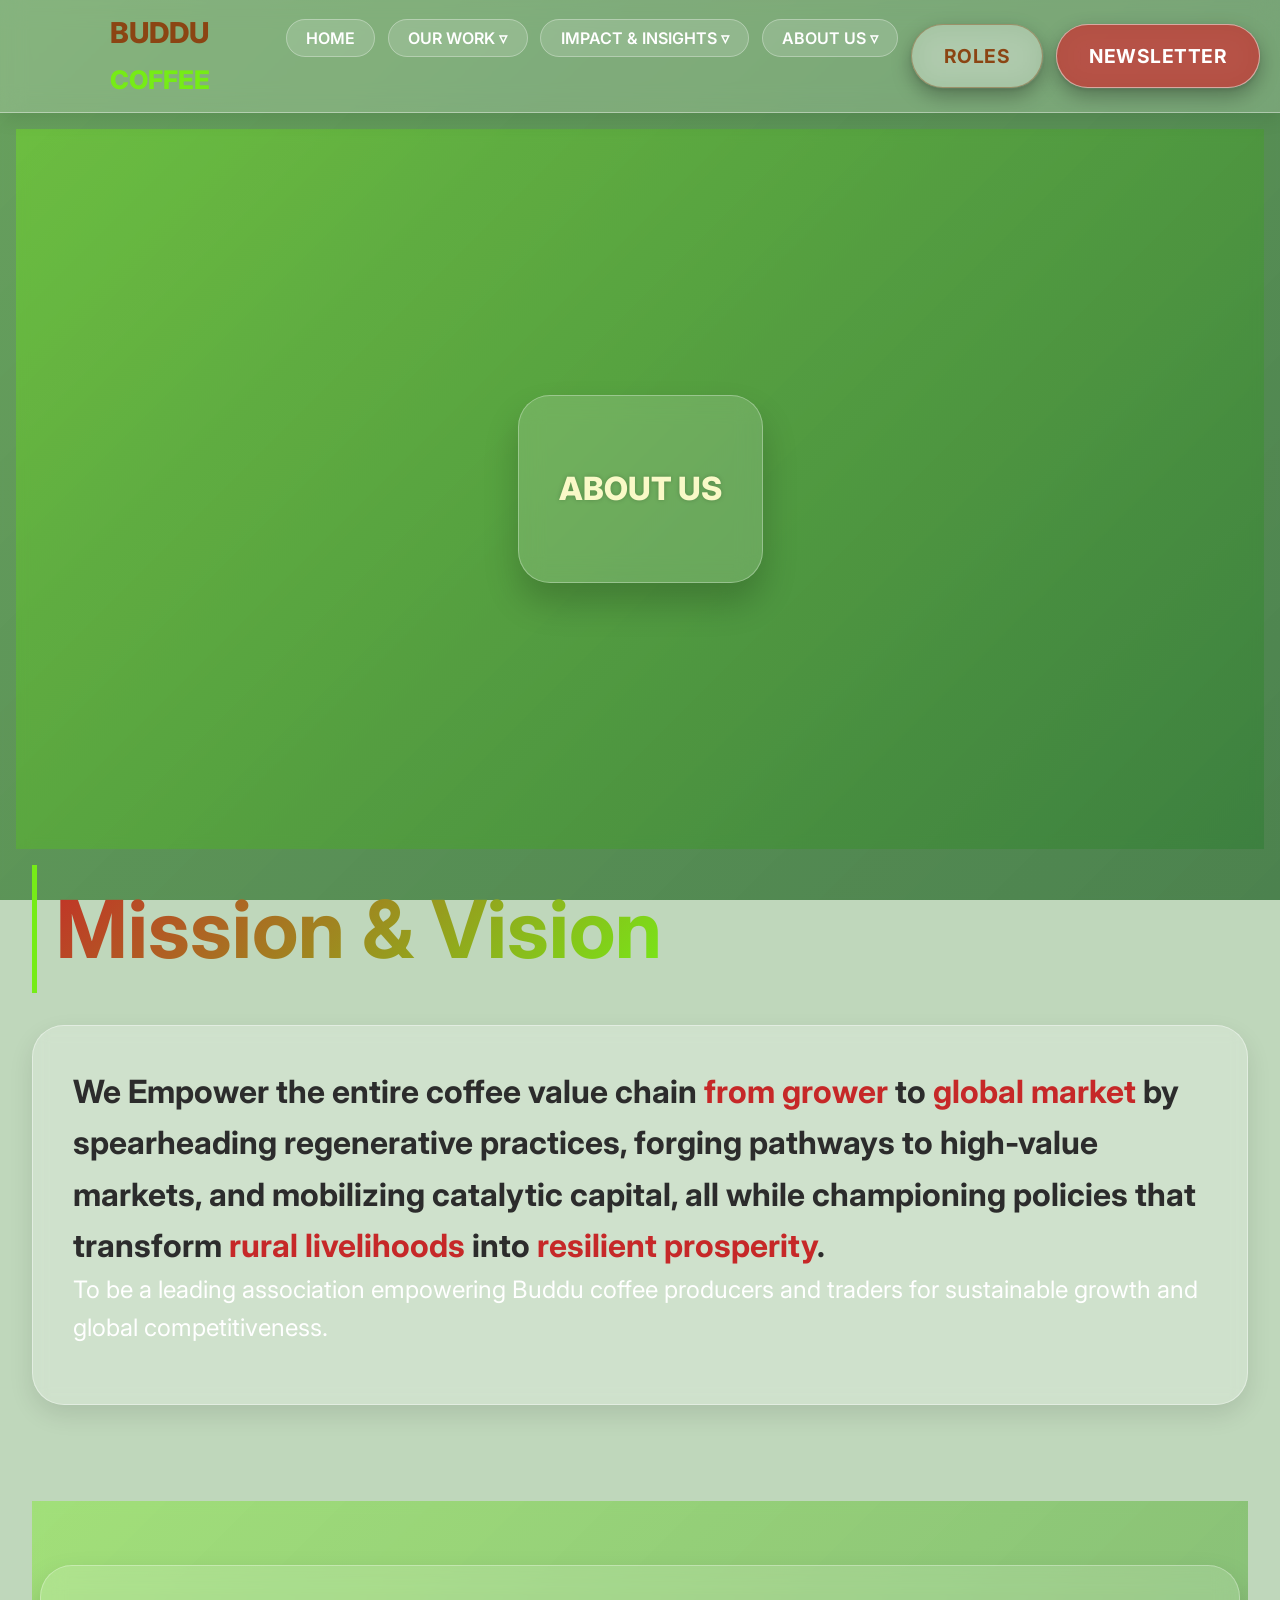
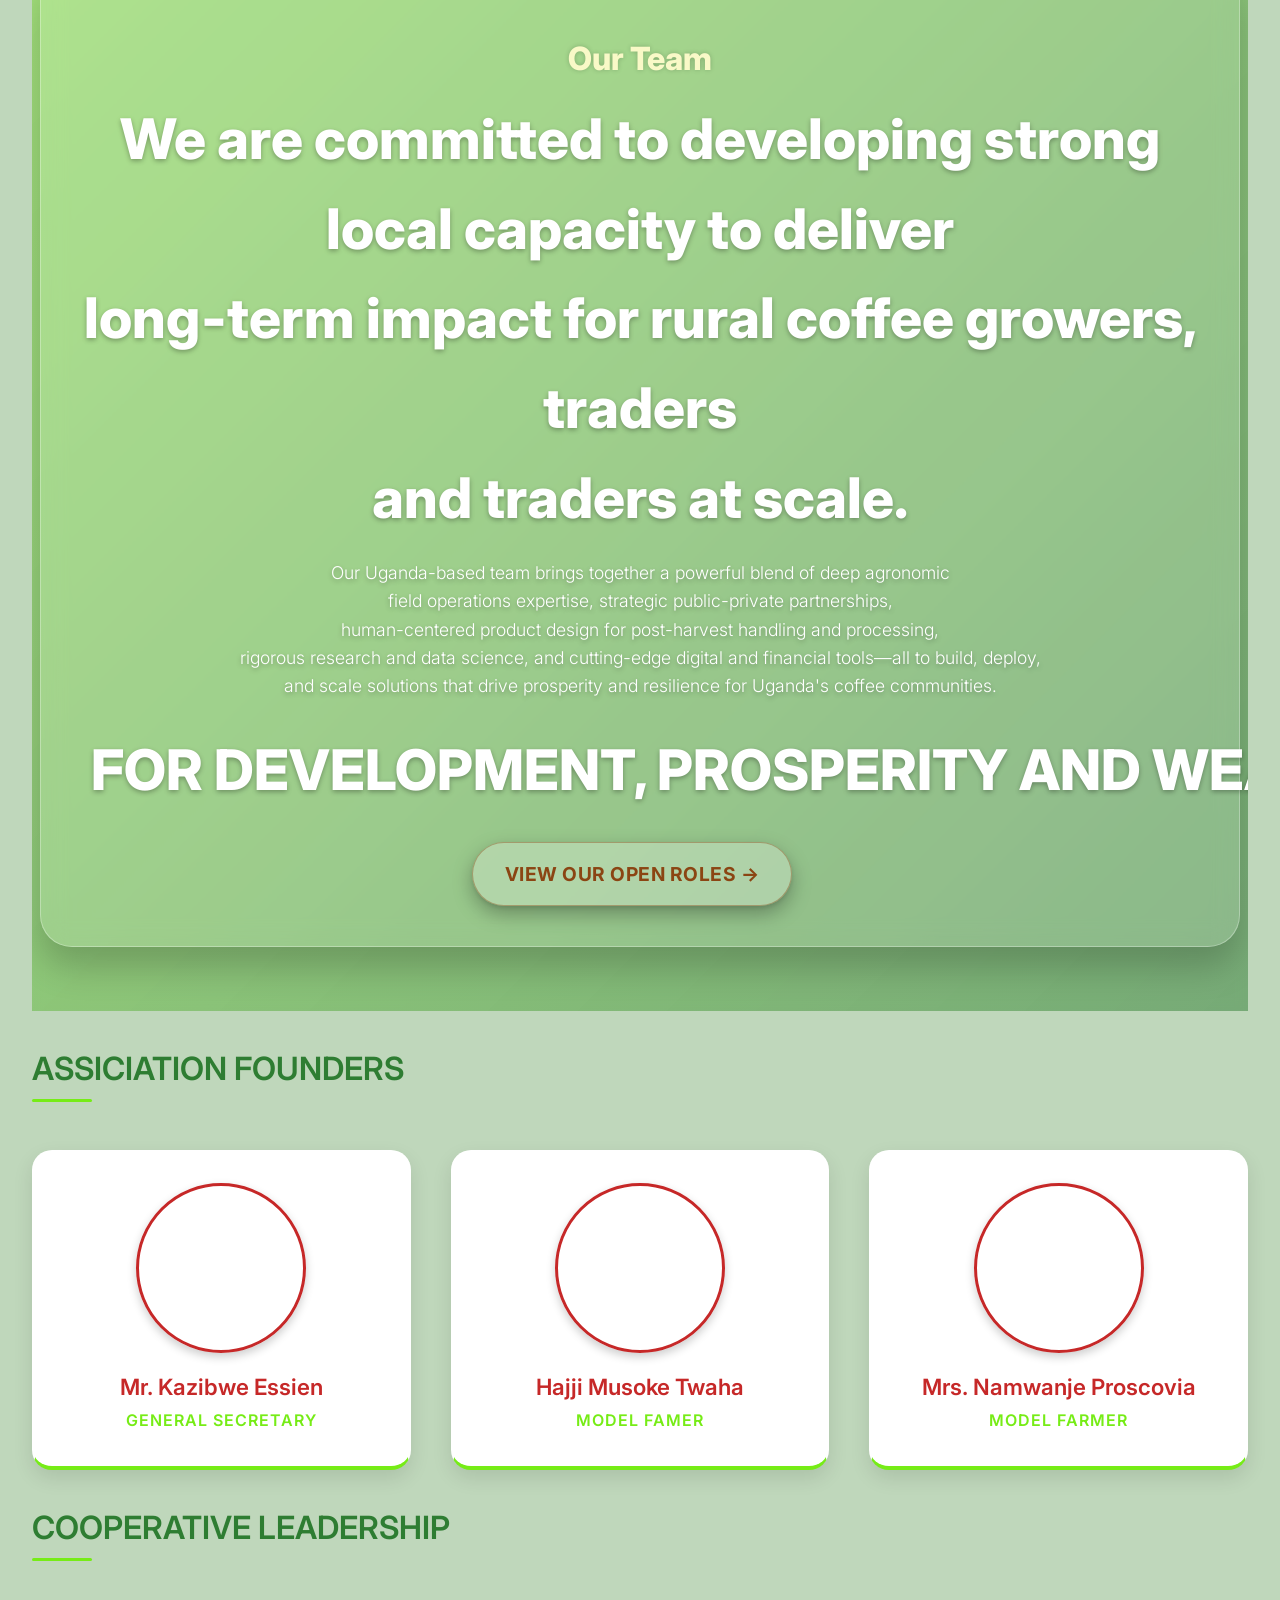
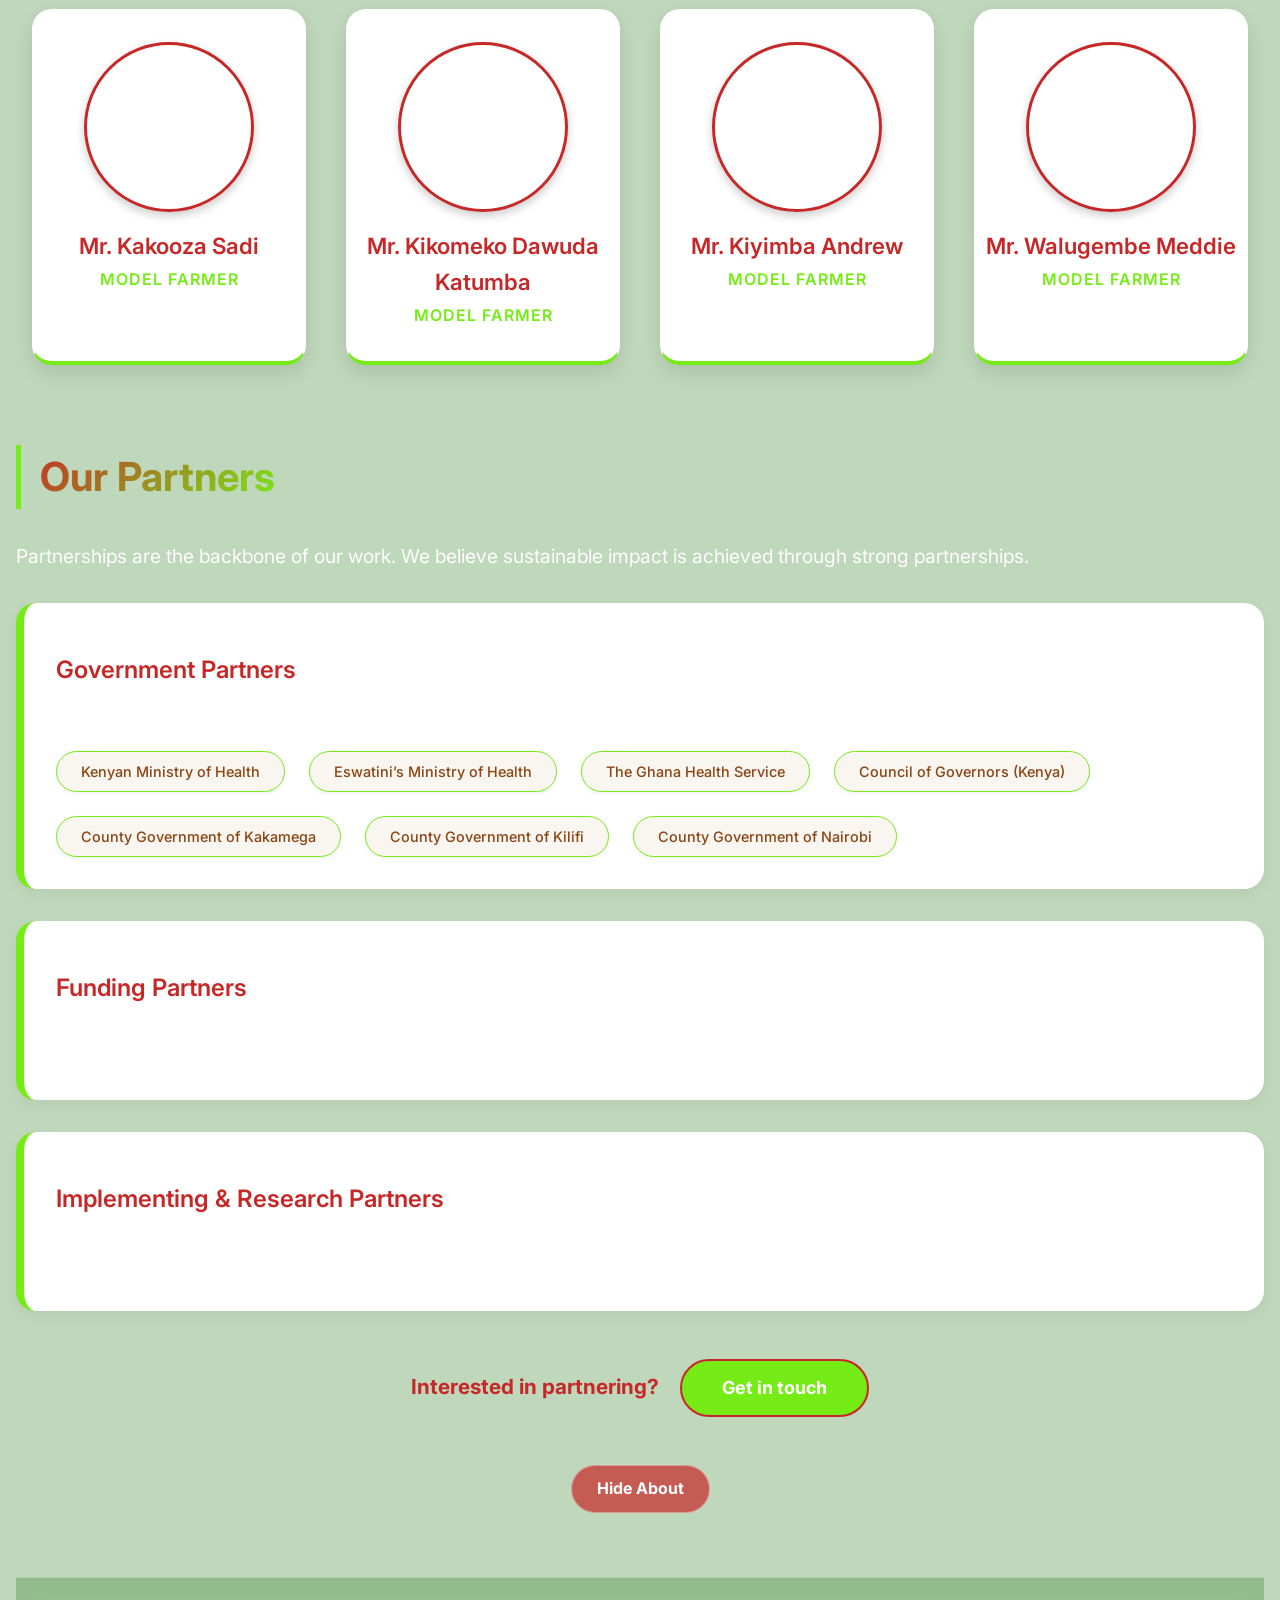
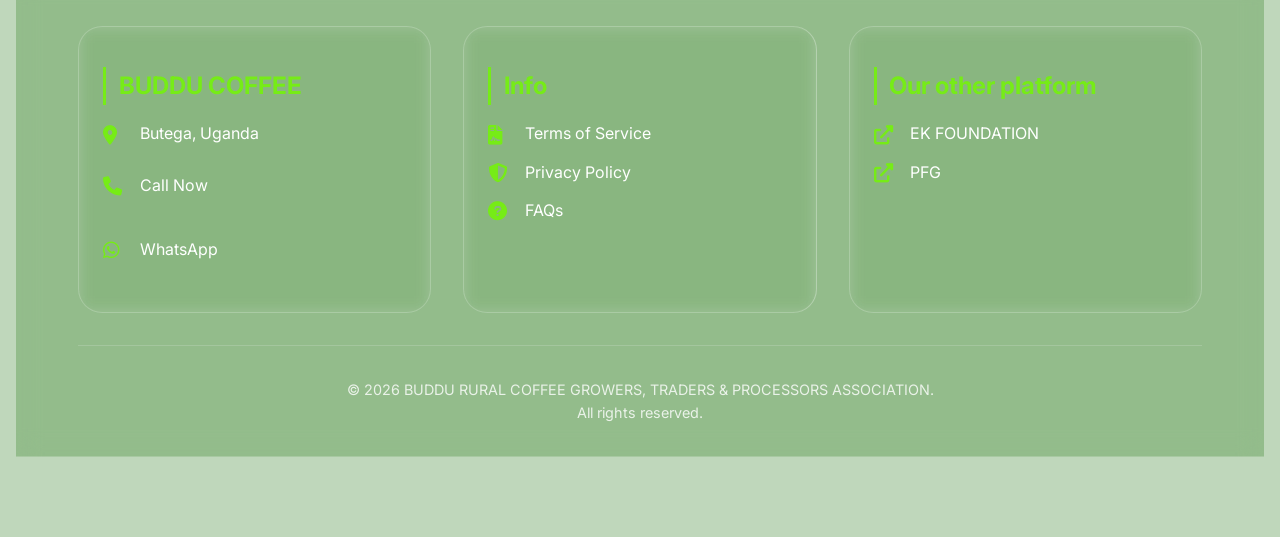
==== commit a21e99aa: "Add files via upload" ====
--- a/about.html
+++ b/about.html
@@ -1,306 +1,306 @@
-<!DOCTYPE html>
-<html lang="en">
-<head>
-    <meta charset="UTF-8">
-    <meta name="viewport" content="width=device-width, initial-scale=1.0, maximum-scale=2.0">
-    <title>BUDDU RURAL COFFEE GROWERS, TRADERS AND PROCESSORS ASSOCIATION</title>
-    <!-- Font Awesome 6 (icons) & Google Font for readability -->
-    <link rel="stylesheet" href="https://cdnjs.cloudflare.com/ajax/libs/font-awesome/6.0.0-beta3/css/all.min.css">
-    <link href="https://fonts.googleapis.com/css2?family=Inter:opsz,wght@14..32,400;14..32,600;14..32,700&display=swap" rel="stylesheet">
-    <link rel="stylesheet" href="style.css">
-</head>
-<body>
-
-<!-- NAVIGATION BAR (Red & Green theme) -->
-    <nav class="navbar">
-        <div class="nav-container">
-            <div class="logo">
-                <i class="i-container" style= "background-image: url(https://res.cloudinary.com/dxd5hibh7/image/upload/v1773772410/BUDDU-RURAL_COFFEE_GROWERS_TRADERS_PROCESSORS_ASSOCIATION_LTD_bmiiyi.png);"></i>
-                <div class= "logo-container">
-                <p><span>BUDDU</span></p>
-                <p><span class="highlight">COFFEE</span></p>
-                </div>    
-            </div>
-            <ul class="nav-menu" id="nav-menu">
-                <div class="dropdown">
-                <a href="index.html" class="dropbtn" id="about-main-btn"><span>HOME</span></a>
-                </div>
-                <div class="dropdown">
-                <a href="our-work.html" class="dropbtn" id="about-main-btn"><span>OUR WORK ▿</span></a>
-                <div class="dropdown-content">
-                    <a href="our-work.html#our-model">OUR MODEL</a>
-                    <a href="our-work.html#sustainability">SUSTAINABILITY</a>
-                    <a href="our-work.html#where-we-work">WHERE WE WORK</a>
-
-                </div>
-            </div>
-                <div class="dropdown">
-                <a href="impact-insights.html" class="dropbtn" id="about-main-btn"><span>IMPACT & INSIGHTS ▿</span></a>
-                <div class="dropdown-content">
-                    <a href="impact-insights.html#impact-at-a-glance">IMPACT AT A GLANCE</a>
-                    <a href="impact-insights.html#impact-by-area">IMPACT BY AREA</a>
-                    <a href="impact-insights.html#data-driven-impact">DATA-DRIVEN IMPACT</a>
-                    <a href="impact-insights.html#impact-reports">IMPACT REPORTS</a>
-                </div>
-            </div>
-                <div class="dropdown">
-                <a href="about.html" class="dropbtn" id="about-main-btn"><span>ABOUT US ▿</span></a>
-                <div class="dropdown-content">
-                    <a href="about.html#mission-vision-01">MISSION & VISION</a>
-                    <a href="about.html#our-team-01">OUR TEAM</a>
-                    <a href="about.html#leadership-team">LEADERSHIP TEAM</a>
-                    <a href="about.html#board-of-directors">BOARD OF DIRECTORS</a>
-                    <a href="about.html#partners">PARTNERS</a>
-                </div>
-            </div>
-                <li data-page="home" class="active" style= "display:none"><i class="fas fa-home"></i> <span>Home</span></li>
-                <li data-page="dashboard" title= "Preview Your Networth" style= "display:none"><i class="fas fa-chart-line"></i> <span>Dashboard</span></li>
-                <li data-page="signup" title= "Join Our Cooperative" style= "display:none"><i class="fas fa-user-plus"></i> <span>Signup</span></li>
-                <li data-page="settings" title= "Configure Notifications And Font-size" style= "display:none"><i class="fas fa-cog"></i> <span>Settings</span></li>
-                <li data-page="profile" title= "View And Edit Profile" style= "display:none"><i class="fas fa-id-card"></i> <span>Profile</span></li>
-                <a class="btn-secondary" href="role.html">ROLES</a>
-                <a class="btn-primary" href="#newsletter">NEWSLETTER</a>
-            </ul>
-            <!-- Role tabs (Farmer/Trader/Processor) integrated in nav for quick access -->
-            <div class="role-tabs" style= "display:none">
-                <button class="role-btn active" data-role="farmer"><i class="fas fa-tractor"></i> Farmer</button>
-                <button class="role-btn" data-role="trader"><i class="fas fa-handshake"></i> Trader</button>
-                <button class="role-btn" data-role="processor"><i class="fas fa-industry"></i> Processor</button>
-            </div>
-            <div class="hamburger"><i class="fas fa-bars"></i></div>
-        </div>
-    </nav>
-<!-- Main content container -->
-
-            <!-- WHERE WE WORK -->
-        <section class="about-section" id="our-team">
-            <div class="our-team" style="background-image: url('https://images.unsplash.com/photo-1512568400610-62da28bc8a13?ixlib=rb-4.0.3&auto=format&fit=crop&w=800&q=80');">
-                <div class="our-team-overlay"></div>
-                <div class="our-team-content">
-                    <p class="animate-up"><span class="team">ABOUT US</span></p>
-                </div>
-            </div>
-
-                <!-- Sidebar (off-canvas menu) -->
-<div class="sidebar" id="sidebar">
-    <div class="sidebar-header">
-        <div class="sidebar-logo">
-            <img src="https://res.cloudinary.com/dxd5hibh7/image/upload/v1773772410/BUDDU-RURAL_COFFEE_GROWERS_TRADERS_PROCESSORS_ASSOCIATION_LTD_bmiiyi.png" alt="Buddu Coffee Logo">
-            <span>Buddu Coffee</span>
-        </div>
-        <button class="close-sidebar" id="closeSidebar">&times;</button>
-    </div>
-    <ul class="sidebar-menu">
-        <li><a href="index.html">Home</a></li>
-        <li><a href="our-work.html">Our Work ▿</a></li>
-        <li><a href="impact-insights.html">Impact & Insights ▿</a></li>
-        <li><a href="about.html">About Us ▿</a></li>
-        <li><a href="role.html">Roles</a></li>
-        <li><a href="news-resources.html">Newsletter</a></li>
-    </ul>
-    <div class="sidebar-footer">
-        <p>📞 <a href="tel:+256751545436">Call Now</a></p>
-        <p>💬 <a href="https://wa.me/256701715505" target="_blank">WhatsApp</a></p>
-        <div class="social-links">
-            <a href="#"><i class="fab fa-facebook"></i></a>
-            <a href="#"><i class="fab fa-twitter"></i></a>
-            <a href="#"><i class="fab fa-instagram"></i></a>
-        </div>
-    </div>
-</div>
-
-<!-- Overlay for when sidebar is open -->
-<div class="sidebar-overlay" id="sidebarOverlay"></div>
-
-
-        <!-- Mission & Vision (with anchor id) -->
-        <section class="about-section" id="mission-vision-011"> <!-- our mission id changed intentionally -->
-            <h2 style="font-size: 5rem;">Mission & Vision</h2>
-            <div class="mission-block">
-                    <strong style="font-size: 2rem; margin-top: 3rem;">We Empower the entire coffee value chain <span style="color: #C62828;">from grower</span> to <span style="color: #C62828;">global market</span> by spearheading regenerative practices, forging pathways to high-value markets, and mobilizing catalytic capital, all while championing policies that transform <span style="color: #C62828;">rural livelihoods</span> into <span style="color: #C62828;">resilient prosperity</span>.</strong>
-                <p style="font-size: 1.5rem;">
-                    To be a leading association empowering Buddu coffee producers and traders for sustainable growth and global competitiveness.
-                </p><span id="our-team-01"></span>
-            </div>
-        </section>
-        <!-- Our Team -->
-        <section class="about-section" id="our-team-01">
-            <div class="our-team" style="background-image: url('https://res.cloudinary.com/dxd5hibh7/image/upload/v1773951770/our-team_kj07na.jpg');">
-                <div class="our-team-overlay"></div>
-                <div class="our-team-content">
-                    <p class="animate-up"><span class="team" style= "margin-top: 1rem;">Our Team</span><br>We are committed to developing strong local capacity to deliver <br>long‑term impact for rural coffee growers, traders<br>and traders at scale.</p>
-                    <p style="font-size: 1.1rem; font-weight: 300;">Our Uganda-based team brings together a powerful blend of deep agronomic <br>field operations expertise, strategic public-private partnerships,<br>human-centered product design for post-harvest handling and processing,<br>rigorous research and data science, and cutting-edge digital and financial tools—all to build, deploy,<br>and scale solutions that drive prosperity and resilience for Uganda's coffee communities.</p>
-                      <div class="our-vision">
-                         <p>FOR DEVELOPMENT, PROSPERITY AND WEALTH CREATION</p>
-                      </div>
-                   <div class="hero-buttons animate-up delay-2">
-                        <button class="btn-secondary" onclick="switchPage('role')" style="margin-left: -1rem;">VIEW OUR OPEN ROLES →</button>
-                    </div>
-                </div>
-            </div>
-
-
-            <!-- Leadership Team -->
-            <div id="leadership-team">
-                <h3>ASSICIATION FOUNDERS</h3>
-                <div class="team-grid">
-                    <div class="team-member">
-                        <div class="member-img img1"></div>
-                        <h4>Mr. Kazibwe Essien</h4>
-                        <p class="title">General Secretary</p>
-                    </div>
-                    <div class="team-member">
-                        <div class="member-img img2"></div>
-                        <h4>Hajji Musoke Twaha</h4>
-                        <p class="title">Model Famer</p>
-                    </div>
-                    <div class="team-member">
-                        <div class="member-img img3"></div>
-                        <h4>Mrs. Namwanje Proscovia</h4>
-                        <p class="title">Model Farmer</p>
-                    </div>
-                    <!-- add more as needed -->
-                </div>
-            </div>
-
-            <!-- Board of Directors -->
-            <div id="board-of-directors">
-                <h3>COOPERATIVE LEADERSHIP</h3>
-                <div class="board-grid">
-                    <div class="board-member">
-                        <div class="member-img img4"></div>
-                        <h4>Mr. Kakooza Sadi</h4>
-                        <p class="title">Model Farmer</p>
-                    </div>
-                    <div class="board-member">
-                        <div class="member-img img5"></div>
-                        <h4>Mr. Kikomeko Dawuda Katumba</h4>
-                        <p class="title">Model Farmer</p>
-                    </div>
-                    <div class="board-member">
-                        <div class="member-img img6"></div>
-                        <h4>Mr. Kiyimba Andrew</h4>
-                        <p class="title">Model Farmer</p>
-                    </div>
-                    <div class="board-member">
-                        <div class="member-img img7"></div>
-                        <h4>Mr. Walugembe Meddie</h4>
-                        <p class="title">Model Farmer</p>
-                    </div>
-                </div>
-            </div>
-        </section>
-
-        <!-- Our Partners -->
-        <section id="partners">
-            <h2>Our Partners</h2>
-            <p style="font-size: 1.2rem; margin-bottom: 2rem;">
-                Partnerships are the backbone of our work. We believe sustainable impact is achieved through strong partnerships.
-            </p>
-
-            <div class="partner-group">
-                <h4>Government Partners</h4>
-                <p>We work with county and national governments to co‑design solutions.</p>
-                <ul class="partner-list">
-                    <li>Kenyan Ministry of Health</li>
-                    <li>Eswatini’s Ministry of Health</li>
-                    <li>The Ghana Health Service</li>
-                    <li>Council of Governors (Kenya)</li>
-                    <li>County Government of Kakamega</li>
-                    <li>County Government of Kilifi</li>
-                    <li>County Government of Nairobi</li>
-                </ul>
-            </div>
-
-            <div class="partner-group">
-                <h4>Funding Partners</h4>
-                <p>We are grateful for our network of committed funding partners.</p>
-                <!-- optionally add list -->
-            </div>
-
-            <div class="partner-group">
-                <h4>Implementing & Research Partners</h4>
-                <p>Jacaranda collaborates with a diverse network to ensure every mother has a safe journey.</p>
-            </div>
-
-            <div class="cta">
-                <strong>Interested in partnering?</strong>
-                <a href="#">Get in touch</a>
-            </div>
-            </section>
-
-        <!-- Optional close button (can be removed) -->
-        <button id="close-about">Hide About</button>
-    </div>
-
-    <!-- Sidebar (off-canvas menu) -->
-<div class="sidebar" id="sidebar">
-    <div class="sidebar-header">
-        <div class="sidebar-logo">
-            <img src="https://res.cloudinary.com/dxd5hibh7/image/upload/v1773772410/BUDDU-RURAL_COFFEE_GROWERS_TRADERS_PROCESSORS_ASSOCIATION_LTD_bmiiyi.png" alt="Buddu Coffee Logo">
-            <span>Buddu Coffee</span>
-        </div>
-        <button class="close-sidebar" id="closeSidebar">&times;</button>
-    </div>
-    <ul class="sidebar-menu">
-        <li><a href="index.html">Home</a></li>
-        <li><a href="our-work.html">Our Work ▿</a></li>
-        <li><a href="impact-insights.html">Impact & Insights ▿</a></li>
-        <li><a href="about.html">About Us ▿</a></li>
-        <li><a href="role.html">Roles</a></li>
-        <li><a href="news-resources.html">Newsletter</a></li>
-    </ul>
-    <div class="sidebar-footer">
-        <p>📞 <a href="tel:+256751545436">Call Now</a></p>
-        <p>💬 <a href="https://wa.me/256701715505" target="_blank">WhatsApp</a></p>
-        <div class="social-links">
-            <a href="#"><i class="fab fa-facebook"></i></a>
-            <a href="#"><i class="fab fa-twitter"></i></a>
-            <a href="#"><i class="fab fa-instagram"></i></a>
-            <a href="https://www.tiktok.com/@buddururalcoffee"><i class="fa-brands fa-tiktok"></i></a>
-        </div>
-    </div>
-</div>
-
-<!-- Overlay for when sidebar is open -->
-<div class="sidebar-overlay" id="sidebarOverlay"></div>
-
-    <!-- FOOTER with TOS/PP/FAQ modals, contacts, WhatsApp, other platform -->
-    <footer>
-        <div class="footer-content">
-            <div class="footer-section">
-                <h4>BUDDU COFFEE</h4>
-                <p><i class="fas fa-map-marker-alt"></i>  Butega, Uganda</p>
-                <p><a href="tel:+256751545436"><i class="fas fa-phone"></i>  Call Now</a></p>
-                <p><a href="https://wa.me/256700123456" target="_blank"><i class="fab fa-whatsapp"></i>  WhatsApp</a></p>
-            </div>
-            <div class="footer-section">
-                <h4>Info</h4>
-                <a href="#" onclick="openModal('tos')"><i class="fas fa-file-contract"></i> Terms of Service</a>
-                <a href="#" onclick="openModal('pp')"><i class="fas fa-shield"></i> Privacy Policy</a>
-                <a href="#" onclick="openModal('faq')"><i class="fas fa-question-circle"></i> FAQs</a>
-            </div>
-            <div class="footer-section">
-                <h4>Our other platform</h4>
-                                <a href="https://ekfoundation.org" target="_blank"><i class="fas fa-external-link-alt"></i> EK FOUNDATION</a>
-                <a href="https://pfg-chapati.vercel.app" target="_blank"><i class="fas fa-external-link-alt"></i> PFG</a>
-            </div>
-        </div>
-        <div class="footer-bottom">
-            &copy; 2026 BUDDU RURAL COFFEE GROWERS, TRADERS & PROCESSORS ASSOCIATION.
-            <p>All rights reserved.</p>
-        </div>
-    </footer>
-
-    <!-- MODALS for ToS, PP, FAQ -->
-    <div id="modal" class="modal">
-        <div class="modal-content">
-            <span class="close" onclick="closeModal()">&times;</span>
-            <div id="modal-body"></div>
-        </div>
-    </div>
-
-    
-    <script src="script.js"></script>
-</body>
-</html>
+<!DOCTYPE html>
+<html lang="en">
+<head>
+    <meta charset="UTF-8">
+    <meta name="viewport" content="width=device-width, initial-scale=1.0, maximum-scale=2.0">
+    <title>BUDDU RURAL COFFEE GROWERS, TRADERS AND PROCESSORS ASSOCIATION</title>
+    <!-- Font Awesome 6 (icons) & Google Font for readability -->
+    <link rel="stylesheet" href="https://cdnjs.cloudflare.com/ajax/libs/font-awesome/6.0.0-beta3/css/all.min.css">
+    <link href="https://fonts.googleapis.com/css2?family=Inter:opsz,wght@14..32,400;14..32,600;14..32,700&display=swap" rel="stylesheet">
+    <link rel="stylesheet" href="style.css">
+</head>
+<body>
+
+<!-- NAVIGATION BAR (Red & Green theme) -->
+    <nav class="navbar">
+        <div class="nav-container">
+            <div class="logo">
+                <i class="i-container" style= "background-image: url(https://res.cloudinary.com/dxd5hibh7/image/upload/v1773772410/BUDDU-RURAL_COFFEE_GROWERS_TRADERS_PROCESSORS_ASSOCIATION_LTD_bmiiyi.png);"></i>
+                <div class= "logo-container">
+                <p><span>BUDDU</span></p>
+                <p><span class="highlight">COFFEE</span></p>
+                </div>    
+            </div>
+            <ul class="nav-menu" id="nav-menu">
+                <div class="dropdown">
+                <a href="index.html" class="dropbtn" id="about-main-btn"><span>HOME</span></a>
+                </div>
+                <div class="dropdown">
+                <a href="our-work.html" class="dropbtn" id="about-main-btn"><span>OUR WORK ▿</span></a>
+                <div class="dropdown-content">
+                    <a href="our-work.html#our-model">OUR MODEL</a>
+                    <a href="our-work.html#sustainability">SUSTAINABILITY</a>
+                    <a href="our-work.html#where-we-work">WHERE WE WORK</a>
+
+                </div>
+            </div>
+                <div class="dropdown">
+                <a href="impact-insights.html" class="dropbtn" id="about-main-btn"><span>IMPACT & INSIGHTS ▿</span></a>
+                <div class="dropdown-content">
+                    <a href="impact-insights.html#impact-at-a-glance">IMPACT AT A GLANCE</a>
+                    <a href="impact-insights.html#impact-by-area">IMPACT BY AREA</a>
+                    <a href="impact-insights.html#data-driven-impact">DATA-DRIVEN IMPACT</a>
+                    <a href="impact-insights.html#impact-reports">IMPACT REPORTS</a>
+                </div>
+            </div>
+                <div class="dropdown">
+                <a href="about.html" class="dropbtn" id="about-main-btn"><span>ABOUT US ▿</span></a>
+                <div class="dropdown-content">
+                    <a href="about.html#mission-vision-01">MISSION & VISION</a>
+                    <a href="about.html#our-team-01">OUR TEAM</a>
+                    <a href="about.html#leadership-team">LEADERSHIP TEAM</a>
+                    <a href="about.html#board-of-directors">BOARD OF DIRECTORS</a>
+                    <a href="about.html#partners">PARTNERS</a>
+                </div>
+            </div>
+                <li data-page="home" class="active" style= "display:none"><i class="fas fa-home"></i> <span>Home</span></li>
+                <li data-page="dashboard" title= "Preview Your Networth" style= "display:none"><i class="fas fa-chart-line"></i> <span>Dashboard</span></li>
+                <li data-page="signup" title= "Join Our Cooperative" style= "display:none"><i class="fas fa-user-plus"></i> <span>Signup</span></li>
+                <li data-page="settings" title= "Configure Notifications And Font-size" style= "display:none"><i class="fas fa-cog"></i> <span>Settings</span></li>
+                <li data-page="profile" title= "View And Edit Profile" style= "display:none"><i class="fas fa-id-card"></i> <span>Profile</span></li>
+                <a class="btn-secondary" href="role.html">ROLES</a>
+                <a class="btn-primary" href="#newsletter">NEWSLETTER</a>
+            </ul>
+            <!-- Role tabs (Farmer/Trader/Processor) integrated in nav for quick access -->
+            <div class="role-tabs" style= "display:none">
+                <button class="role-btn active" data-role="farmer"><i class="fas fa-tractor"></i> Farmer</button>
+                <button class="role-btn" data-role="trader"><i class="fas fa-handshake"></i> Trader</button>
+                <button class="role-btn" data-role="processor"><i class="fas fa-industry"></i> Processor</button>
+            </div>
+            <div class="hamburger"><i class="fas fa-bars"></i></div>
+        </div>
+    </nav>
+<!-- Main content container -->
+
+            <!-- WHERE WE WORK -->
+        <section class="about-section" id="our-team">
+            <div class="our-team" style="background-image: url('https://images.unsplash.com/photo-1512568400610-62da28bc8a13?ixlib=rb-4.0.3&auto=format&fit=crop&w=800&q=80');">
+                <div class="our-team-overlay"></div>
+                <div class="our-team-content">
+                    <p class="animate-up"><span class="team">ABOUT US</span></p>
+                </div>
+            </div>
+
+                <!-- Sidebar (off-canvas menu) -->
+<div class="sidebar" id="sidebar">
+    <div class="sidebar-header">
+        <div class="sidebar-logo">
+            <img src="https://res.cloudinary.com/dxd5hibh7/image/upload/v1773772410/BUDDU-RURAL_COFFEE_GROWERS_TRADERS_PROCESSORS_ASSOCIATION_LTD_bmiiyi.png" alt="Buddu Coffee Logo">
+            <span>Buddu Coffee</span>
+        </div>
+        <button class="close-sidebar" id="closeSidebar">&times;</button>
+    </div>
+    <ul class="sidebar-menu">
+        <li><a href="index.html">Home</a></li>
+        <li><a href="our-work.html">Our Work ▿</a></li>
+        <li><a href="impact-insights.html">Impact & Insights ▿</a></li>
+        <li><a href="about.html">About Us ▿</a></li>
+        <li><a href="role.html">Roles</a></li>
+        <li><a href="news-resources.html">Newsletter</a></li>
+    </ul>
+    <div class="sidebar-footer">
+        <p>📞 <a href="tel:+256751545436">Call Now</a></p>
+        <p>💬 <a href="https://wa.me/256701715505" target="_blank">WhatsApp</a></p>
+        <div class="social-links">
+            <a href="#"><i class="fab fa-facebook"></i></a>
+            <a href="#"><i class="fab fa-twitter"></i></a>
+            <a href="#"><i class="fab fa-instagram"></i></a>
+        </div>
+    </div>
+</div>
+
+<!-- Overlay for when sidebar is open -->
+<div class="sidebar-overlay" id="sidebarOverlay"></div>
+
+
+        <!-- Mission & Vision (with anchor id) -->
+        <section class="about-section" id="mission-vision-011"> <!-- our mission id changed intentionally -->
+            <h2 style="font-size: 5rem;">Mission & Vision</h2>
+            <div class="mission-block">
+                    <strong style="font-size: 2rem; margin-top: 3rem;">We Empower the entire coffee value chain <span style="color: #C62828;">from grower</span> to <span style="color: #C62828;">global market</span> by spearheading regenerative practices, forging pathways to high-value markets, and mobilizing catalytic capital, all while championing policies that transform <span style="color: #C62828;">rural livelihoods</span> into <span style="color: #C62828;">resilient prosperity</span>.</strong>
+                <p style="font-size: 1.5rem;">
+                    To be a leading association empowering Buddu coffee producers and traders for sustainable growth and global competitiveness.
+                </p><span id="our-team-01"></span>
+            </div>
+        </section>
+        <!-- Our Team -->
+        <section class="about-section" id="our-team-01">
+            <div class="our-team" style="background-image: url('https://res.cloudinary.com/dxd5hibh7/image/upload/v1773951770/our-team_kj07na.jpg');">
+                <div class="our-team-overlay"></div>
+                <div class="our-team-content">
+                    <p class="animate-up"><span class="team" style= "margin-top: 1rem;">Our Team</span><br>We are committed to developing strong local capacity to deliver <br>long‑term impact for rural coffee growers, traders<br>and traders at scale.</p>
+                    <p style="font-size: 1.1rem; font-weight: 300;">Our Uganda-based team brings together a powerful blend of deep agronomic <br>field operations expertise, strategic public-private partnerships,<br>human-centered product design for post-harvest handling and processing,<br>rigorous research and data science, and cutting-edge digital and financial tools—all to build, deploy,<br>and scale solutions that drive prosperity and resilience for Uganda's coffee communities.</p>
+                      <div class="our-vision">
+                         <p>FOR DEVELOPMENT, PROSPERITY AND WEALTH CREATION</p>
+                      </div>
+                   <div class="hero-buttons animate-up delay-2">
+                        <button class="btn-secondary" onclick="switchPage('role')" style="margin-left: -1rem;">VIEW OUR OPEN ROLES →</button>
+                    </div>
+                </div>
+            </div>
+
+
+            <!-- Leadership Team -->
+            <div id="leadership-team">
+                <h3>ASSICIATION FOUNDERS</h3>
+                <div class="team-grid">
+                    <div class="team-member">
+                        <div class="member-img img1"></div>
+                        <h4>Mr. Kazibwe Essien</h4>
+                        <p class="title">General Secretary</p>
+                    </div>
+                    <div class="team-member">
+                        <div class="member-img img2"></div>
+                        <h4>Hajji Musoke Twaha</h4>
+                        <p class="title">Model Famer</p>
+                    </div>
+                    <div class="team-member">
+                        <div class="member-img img3"></div>
+                        <h4>Mrs. Namwanje Proscovia</h4>
+                        <p class="title">Model Farmer</p>
+                    </div>
+                    <!-- add more as needed -->
+                </div>
+            </div>
+
+            <!-- Board of Directors -->
+            <div id="board-of-directors">
+                <h3>COOPERATIVE LEADERSHIP</h3>
+                <div class="board-grid">
+                    <div class="board-member">
+                        <div class="member-img img4"></div>
+                        <h4>Mr. Kakooza Sadi</h4>
+                        <p class="title">Model Farmer</p>
+                    </div>
+                    <div class="board-member">
+                        <div class="member-img img5"></div>
+                        <h4>Mr. Kikomeko Dawuda Katumba</h4>
+                        <p class="title">Model Farmer</p>
+                    </div>
+                    <div class="board-member">
+                        <div class="member-img img6"></div>
+                        <h4>Mr. Kiyimba Andrew</h4>
+                        <p class="title">Model Farmer</p>
+                    </div>
+                    <div class="board-member">
+                        <div class="member-img img7"></div>
+                        <h4>Mr. Walugembe Meddie</h4>
+                        <p class="title">Model Farmer</p>
+                    </div>
+                </div>
+            </div>
+        </section>
+
+        <!-- Our Partners -->
+        <section id="partners">
+            <h2>Our Partners</h2>
+            <p style="font-size: 1.2rem; margin-bottom: 2rem;">
+                Partnerships are the backbone of our work. We believe sustainable impact is achieved through strong partnerships.
+            </p>
+
+            <div class="partner-group">
+                <h4>Government Partners</h4>
+                <p>We work with county and national governments to co‑design solutions.</p>
+                <ul class="partner-list">
+                    <li>Kenyan Ministry of Health</li>
+                    <li>Eswatini’s Ministry of Health</li>
+                    <li>The Ghana Health Service</li>
+                    <li>Council of Governors (Kenya)</li>
+                    <li>County Government of Kakamega</li>
+                    <li>County Government of Kilifi</li>
+                    <li>County Government of Nairobi</li>
+                </ul>
+            </div>
+
+            <div class="partner-group">
+                <h4>Funding Partners</h4>
+                <p>We are grateful for our network of committed funding partners.</p>
+                <!-- optionally add list -->
+            </div>
+
+            <div class="partner-group">
+                <h4>Implementing & Research Partners</h4>
+                <p>Jacaranda collaborates with a diverse network to ensure every mother has a safe journey.</p>
+            </div>
+
+            <div class="cta">
+                <strong>Interested in partnering?</strong>
+                <a href="#">Get in touch</a>
+            </div>
+            </section>
+
+        <!-- Optional close button (can be removed) -->
+        <button id="close-about">Hide About</button>
+    </div>
+
+    <!-- Sidebar (off-canvas menu) -->
+<div class="sidebar" id="sidebar">
+    <div class="sidebar-header">
+        <div class="sidebar-logo">
+            <img src="https://res.cloudinary.com/dxd5hibh7/image/upload/v1773772410/BUDDU-RURAL_COFFEE_GROWERS_TRADERS_PROCESSORS_ASSOCIATION_LTD_bmiiyi.png" alt="Buddu Coffee Logo">
+            <span>Buddu Coffee</span>
+        </div>
+        <button class="close-sidebar" id="closeSidebar">&times;</button>
+    </div>
+    <ul class="sidebar-menu">
+        <li><a href="index.html">Home</a></li>
+        <li><a href="our-work.html">Our Work ▿</a></li>
+        <li><a href="impact-insights.html">Impact & Insights ▿</a></li>
+        <li><a href="about.html">About Us ▿</a></li>
+        <li><a href="role.html">Roles</a></li>
+        <li><a href="news-resources.html">Newsletter</a></li>
+    </ul>
+    <div class="sidebar-footer">
+        <p>📞 <a href="tel:+256751545436">Call Now</a></p>
+        <p>💬 <a href="https://wa.me/256701715505" target="_blank">WhatsApp</a></p>
+        <div class="social-links">
+            <a href="#"><i class="fab fa-facebook"></i></a>
+            <a href="#"><i class="fab fa-twitter"></i></a>
+            <a href="#"><i class="fab fa-instagram"></i></a>
+            <a href="https://www.tiktok.com/@buddururalcoffee"><i class="fa-brands fa-tiktok"></i></a>
+        </div>
+    </div>
+</div>
+
+<!-- Overlay for when sidebar is open -->
+<div class="sidebar-overlay" id="sidebarOverlay"></div>
+
+    <!-- FOOTER with TOS/PP/FAQ modals, contacts, WhatsApp, other platform -->
+    <footer>
+        <div class="footer-content">
+            <div class="footer-section">
+                <h4>BUDDU COFFEE</h4>
+                <p><i class="fas fa-map-marker-alt"></i>  Butega, Uganda</p>
+                <p><a href="tel:+256751545436"><i class="fas fa-phone"></i>  Call Now</a></p>
+                <p><a href="https://wa.me/256700123456" target="_blank"><i class="fab fa-whatsapp"></i>  WhatsApp</a></p>
+            </div>
+            <div class="footer-section">
+                <h4>Info</h4>
+                <a href="#" onclick="openModal('tos')"><i class="fas fa-file-contract"></i> Terms of Service</a>
+                <a href="#" onclick="openModal('pp')"><i class="fas fa-shield"></i> Privacy Policy</a>
+                <a href="#" onclick="openModal('faq')"><i class="fas fa-question-circle"></i> FAQs</a>
+            </div>
+            <div class="footer-section">
+                <h4>Our other platform</h4>
+                                <a href="https://ekfoundation.org" target="_blank"><i class="fas fa-external-link-alt"></i> EK FOUNDATION</a>
+                <a href="https://pfg-chapati.vercel.app" target="_blank"><i class="fas fa-external-link-alt"></i> PFG</a>
+            </div>
+        </div>
+        <div class="footer-bottom">
+            &copy; 2026 BUDDU RURAL COFFEE GROWERS, TRADERS & PROCESSORS ASSOCIATION.
+            <p>All rights reserved.</p>
+        </div>
+    </footer>
+
+    <!-- MODALS for ToS, PP, FAQ -->
+    <div id="modal" class="modal">
+        <div class="modal-content">
+            <span class="close" onclick="closeModal()">&times;</span>
+            <div id="modal-body"></div>
+        </div>
+    </div>
+
+    
+    <script src="script.js"></script>
+</body>
+</html>
--- a/style.css
+++ b/style.css
@@ -1,6765 +1,4005 @@
-/* style.css */
-* {
-    margin: 0;
-    padding: 0;
-    line-height: 1.6;
-    box-sizing: border-box;
-    font-family: 'Inter', sans-serif;
-}/* style.css */
-* {
-    margin: 0;
-    padding: 0;
-    line-height: 1.6;
-    box-sizing: border-box;
-    font-family: 'Inter', sans-serif;
-}
-html {
-    scroll-behavior: smooth;
-}
-
-body {
-  position: relative;
-  color: #2c2c2c;
-  line-height: 1.6;
-  font-size: 18px;
-  transition: font-size 0.2s;
-  overflow-x: hidden;
-  background: rgba(46, 125, 32, 0.3); /* fallback green tint */
-}
-
-/* Blurred background image */
-body::before {
-  content: '';
-  position: fixed;
-  top: 0;
-  left: 0;
-  width: 100%;
-  height: 100%;
-  z-index: -2;
-  background-image: url('https://images.unsplash.com/photo-1461023058943-07fcbe16d735?ixlib=rb-4.0.3&auto=format&fit=crop&w=1950&q=80');
-  background-size: cover;
-  background-position: center;
-  background-attachment: fixed;
-  filter: blur(8px);        /* adjust blur intensity: 4px to 12px */
-  transform: scale(1.05);   /* prevents white edges due to blur */
-}
-
-/* Semi‑transparent green overlay */
-body::after {
-  content: '';
-  position: fixed;
-  top: 0;
-  left: 0;
-  width: 100%;
-  height: 100%;
-  z-index: -1;
-  background: linear-gradient(135deg, rgba(46, 125, 32, 0.6), rgba(27, 94, 32, 0.7));
-  backdrop-filter: blur(2px); /* extra glassy feel */
-}
-.body-container {
-    width: 100%;
-    max-width: 1200px;
-    margin: 0 auto;
-    padding: 0 20px;
-    max-width: 100%;
-}
-
-/* colors: red #C62828, green #2E7D32, white #ffffff, brown #8B4513 */
-:root {
-    --red: #C62828;
-    --green: #76ec16;
-    --brown: #8B4513;
-    --white: #ffffff;
-    --light-bg: #f9f5f0;
-    --text-color:linear-gradient(135deg, #8B4513, #76ec17);
-}
-/* ========== GLASSY NAVBAR ========== */
-.navbar {
-  background: rgba(255, 255, 255, 0.2);
-  backdrop-filter: blur(12px);
-  -webkit-backdrop-filter: blur(12px);
-  box-shadow: 0 4px 20px rgba(0, 0, 0, 0.1);
-  position: sticky;
-  top: 0;
-  z-index: 100;
-  border-bottom: 1px solid rgba(255, 255, 255, 0.4);
-}
-
-.nav-container {
-  display: flex;
-  align-items: center;
-  justify-content: space-between;
-  padding: 10px 20px;
-  flex-wrap: wrap;
-  max-width: 1400px;
-  margin: 0 auto;
-}
-
-/* Logo area – keep brand colours but add subtle glow */
-
-.logo {
-    display: flex;
-    align-items: center;
-    gap: 10px;
-    font-size: 1.8rem;
-    font-weight: 800;
-    color: var(--brown);
-}
- .i-container {
-    padding: 5px;
-    border-radius: 50%;
-    border: 1px solid transparent;
-    height: 5rem;
-    width: 5rem;
-    background-color: transparent;
-}
-
-.logo .highlight {
-  font-size: 1.6rem;
-  font-weight: 800;
-  color: var(--green, #76ec16);
-}
-
-/* Nav menu items – glassy pills */
-.nav-menu {
-  display: flex;
-  list-style: none;
-  gap: 0.8rem;
-  flex-wrap: wrap;
-}
-
-.nav-menu li {
-  display: flex;
-  align-items: center;
-  gap: 0.3rem;
-  padding: 0.5rem 1.2rem;
-  border-radius: 40px;
-  cursor: pointer;
-  font-weight: 600;
-  transition: all 0.2s;
-  background: rgba(255, 255, 255, 0.15);
-  backdrop-filter: blur(4px);
-  border: 1px solid rgba(255, 255, 255, 0.3);
-}
-
-.nav-menu li i {
-  font-size: 1.2rem;
-}
-
-.nav-menu li.active {
-  background: rgba(198, 40, 40, 0.7);
-  color: white;
-  border-color: rgba(255, 255, 255, 0.6);
-}
-
-.nav-menu li:hover {
-  background: rgba(255, 255, 255, 0.3);
-  transform: translateY(-2px);
-}
-
-/* ========== GLASSY DROPDOWN ========== */
-.dropdown {
-  position: relative;
-  display: inline-block;
-}
-
-.dropbtn {
-  background: rgba(255, 255, 255, 0.15);
-  backdrop-filter: blur(4px);
-  border: 1px solid rgba(255, 255, 255, 0.3);
-  border-radius: 40px;
-  padding: 0.5rem 1.2rem;
-  font-weight: 600;
-  cursor: pointer;
-  transition: all 0.2s;
-  font-family: inherit;
-  font-size: 1rem;
-  text-decoration: none;
-  color: var(--white);
-}
-
-.dropbtn:hover {
-  background: rgba(255, 255, 255, 0.3);
-  border-color: #76ec16;
-}
-
-.dropdown-content {
-  display: none;
-  position: absolute;
-  top: 110%;
-  left: 0;
-  min-width: 220px;
-  background: rgba(255, 255, 255, 0.25);
-  backdrop-filter: blur(16px);
-  border-radius: 20px;
-  border: 1px solid rgba(255, 255, 255, 0.4);
-  box-shadow: 0 12px 28px rgba(0, 0, 0, 0.15);
-  z-index: 101;
-  overflow: hidden;
-}
-
-.dropdown-content a {
-  color: #2c2c2c;
-  padding: 0.75rem 1.2rem;
-  text-decoration: none;
-  display: block;
-  margin-top: 10px;
-  font-weight: 500;
-  transition: all 0.2s;
-  border-bottom: 1px solid rgba(255, 255, 255, 0.2);
-}
-
-.dropdown-content a:last-child {
-  border-bottom: none;
-}
-
-.dropdown-content a:hover {
-  background: #76ec16;
-  color: white;
-  padding-left: 1.5rem;
-}
-
-.dropdown:hover .dropdown-content {
-  display: block;
-}
-
-.dropdown:hover .dropbtn {
-  background: rgba(255, 255, 255, 0.3);
-  border-color: #76ec16;
-}
-
-/* Mobile adjustments */
-@media (max-width: 900px) {
-  .nav-menu {
-    display: none;
-  }
-  .hamburger {
-    display: block;
-  }
-}/* ========== GLASSY HERO SECTION ========== */
-.hero {
-  position: relative;
-  background-size: cover;
-  background-position: center;
-  overflow: hidden;
-  display: flex;
-  align-items: center;
-  justify-content: center;
-  padding: 4rem 2rem;
-  min-height: 80vh;
-  width: 100%;
-}
-
-/* Glassy overlay with new brand color #76ec17 */
-.hero-overlay {
-  position: absolute;
-  top: 0;
-  left: 0;
-  width: 100%;
-  height: 100%;
-  background: linear-gradient(135deg, rgba(118, 236, 23, 0.4), rgba(46, 125, 50, 0.5));
-  backdrop-filter: blur(6px);
-  -webkit-backdrop-filter: blur(6px);
-  z-index: 0;
-}
-
-/* Hero content panel – also glassy */
-.hero-content {
-  position: relative;
-  z-index: 1;
-  max-width: 1200px;
-  margin: 0 auto;
-  padding: 2.5rem;
-  background: rgba(255, 255, 255, 0.15);
-  backdrop-filter: blur(12px);
-  -webkit-backdrop-filter: blur(12px);
-  border-radius: 2rem;
-  border: 1px solid rgba(255, 255, 255, 0.3);
-  box-shadow: 0 20px 35px rgba(0, 0, 0, 0.2);
-  text-align: center;
-  color: white;
-  transition: all 0.3s ease;
-}
-
-/* Optional: subtle hover lift for the content card */
-.hero-content:hover {
-  transform: translateY(-5px);
-  background: rgba(255, 255, 255, 0.25);
-  box-shadow: 0 25px 40px rgba(0, 0, 0, 0.25);
-}
-
-/* Typography inside hero */
-.hero-content h1 {
-  font-size: 3.5rem;
-  font-weight: 800;
-  margin-bottom: 1rem;
-  text-shadow: 0 2px 5px rgba(0, 0, 0, 0.3);
-}
-
-.hero-content p {
-  font-size: 1.2rem;
-  font-weight: 300;
-  margin-bottom: 2rem;
-  text-shadow: 0 1px 3px rgba(0, 0, 0, 0.2);
-  animation: slideLeftAndFade 20s ease-in-out infinite;
-}
-
-.yellow {
-  color: #f9f9c7;
-  font-weight: 800;
-  font-size: 2rem;
-  text-shadow: 0 0 5px rgba(0,0,0,0.2);
-}
-
-/* Buttons inside hero (already glassy from previous step, but ensure they inherit) */
-.hero-buttons {
-  display: flex;
-  gap: 1.5rem;
-  justify-content: center;
-  flex-wrap: wrap;
-}
-
-/* Responsive adjustments */
-@media (max-width: 768px) {
-  .hero {
-    padding: 2rem 1rem;
-    min-height: 60vh;
-  }
-  .hero-content {
-    padding: 1.5rem;
-  }
-  .hero-content h1 {
-    font-size: 2rem;
-  }
-  .hero-content p {
-    font-size: 1rem;
-  }
-  .yellow {
-    font-size: 1.5rem;
-  }
-}
-
-/* ---------- Glass Icons CSS ----<LINE 141 IN INDEX>------ */
-.icon-btns {
-  display: grid;
-  grid-template-columns: repeat(auto-fit, minmax(80px, 100px));
-  gap: 2rem;
-  justify-content: center;
-  margin: 2rem auto;
-  padding: 1rem;
-}
-
-.icon-btn {
-  background: transparent;
-  border: none;
-  cursor: pointer;
-  position: relative;
-  width: 80px;
-  height: 80px;
-  perspective: 200px;
-  outline: none;
-  margin: 0 auto;
-}
-
-.icon-btn__back,
-.icon-btn__front {
-  position: absolute;
-  top: 0;
-  left: 0;
-  width: 100%;
-  height: 100%;
-  border-radius: 20px;
-  transition: transform 0.3s cubic-bezier(0.83, 0, 0.17, 1);
-}
-
-.icon-btn__back {
-  background: linear-gradient(135deg, #3b82f6, #1e3a8a);
-  box-shadow: 0 6px 12px rgba(0,0,0,0.2);
-  transform: rotate(10deg);
-}
-
-.icon-btn__front {
-  background: rgba(255,255,255,0.2);
-  backdrop-filter: blur(8px);
-  display: flex;
-  align-items: center;
-  justify-content: center;
-  font-size: 2.2rem;
-  color: white;
-  border: 1px solid rgba(255,255,255,0.4);
-}
-
-.icon-btn__label {
-  position: absolute;
-  bottom: -1.8rem;
-  left: 0;
-  right: 0;
-  font-size: 0.75rem;
-  color: #4a3a28;
-  opacity: 0;
-  transition: opacity 0.2s, transform 0.2s;
-  text-align: center;
-  font-weight: 600;
-  white-space: nowrap;
-}
-
-.icon-btn:hover .icon-btn__back {
-  transform: rotate(15deg) translate(3px, 3px);
-}
-
-.icon-btn:hover .icon-btn__front {
-  transform: translateZ(20px);
-}
-
-.icon-btn:hover .icon-btn__label {
-  opacity: 1;
-  transform: translateY(5px);
-}
-
-/* Gradient backgrounds for each color (customise as you like) */
-.icon-btn[data-color="blue"] .icon-btn__back { background: linear-gradient(135deg, #2563eb, #1e3a8a); }
-.icon-btn[data-color="green"] .icon-btn__back { background: linear-gradient(135deg, #16a34a, #14532d); }
-.icon-btn[data-color="orange"] .icon-btn__back { background: linear-gradient(135deg, #ea580c, #9a3412); }
-.icon-btn[data-color="purple"] .icon-btn__back { background: linear-gradient(135deg, #9333ea, #4c1d95); }
-.icon-btn[data-color="red"] .icon-btn__back { background: linear-gradient(135deg, #dc2626, #991b1b); }
-.icon-btn[data-color="indigo"] .icon-btn__back { background: linear-gradient(135deg, #4f46e5, #312e81); }
-
-@media (max-width: 640px) {
-  .icon-btn { width: 70px; height: 70px; }
-  .icon-btn__front { font-size: 1.8rem; }
-}
-
-/* ========== GLASSY ABOUT CONTAINER ========== */
-.about-container {
-  display: block;
-  padding: 2rem;
-  font-family: 'Inter', 'Segoe UI', sans-serif;
-  background: rgba(255, 255, 255, 0.2);
-  backdrop-filter: blur(12px);
-  -webkit-backdrop-filter: blur(12px);
-  border-radius: 2rem;
-  margin: 2rem auto;
-  max-width: 1400px;
-  border: 1px solid rgba(255, 255, 255, 0.4);
-  box-shadow: 0 15px 35px rgba(0, 0, 0, 0.1);
-}
-
-/* ========== SECTION STYLES ========== */
-.about-section {
-  margin-bottom: 4rem;
-  padding: 1rem;
-}
-
-.about-section h2 {
-  font-size: 2.5rem;
-  background: linear-gradient(135deg, #C62828, #76ec17);
-  -webkit-background-clip: text;
-  background-clip: text;
-  color: transparent;
-  margin-bottom: 2rem;
-  font-weight: 700;
-  display: inline-block;
-  border-left: 5px solid #76ec17;
-  padding-left: 1.2rem;
-}
-
-.about-section h3 {
-  font-size: 2rem;
-  color: #2E7D32;
-  margin: 2rem 0 1.5rem 0;
-  font-weight: 600;
-  position: relative;
-  display: inline-block;
-}
-
-.about-section h3::after {
-  content: '';
-  position: absolute;
-  bottom: -8px;
-  left: 0;
-  width: 60px;
-  height: 3px;
-  background: #76ec17;
-  border-radius: 3px;
-}
-
-.about-section h4 {
-  font-size: 1.4rem;
-  color: #8B4513;
-  margin: 1rem 0 0.5rem;
-  font-weight: 600;
-}
-
-.about-section p {
-  margin-bottom: 1rem;
-  color: white;
-  line-height: 1.6;
-}
-
-/* ========== GLASSY MISSION BLOCK ========== */
-.mission-block {
-  background: rgba(255, 255, 255, 0.25);
-  backdrop-filter: blur(8px);
-  -webkit-backdrop-filter: blur(8px);
-  padding: 2.5rem;
-  border-radius: 2rem;
-  box-shadow: 0 10px 25px rgba(0, 0, 0, 0.1);
-  border: 1px solid rgba(255, 255, 255, 0.4);
-  transition: all 0.3s ease;
-}
-
-.mission-block:hover {
-  background: rgba(255, 255, 255, 0.35);
-  transform: translateY(-4px);
-  box-shadow: 0 20px 30px rgba(0, 0, 0, 0.15);
-}
-
-.mission-block blockquote {
-  font-size: 1.6rem;
-  font-style: italic;
-  color: #2E7D32;
-  margin: 1.5rem 0;
-  padding: 1rem 2rem;
-  background: rgba(118, 236, 23, 0.1);
-  border-radius: 50px 20px 20px 50px;
-  border-left: 6px solid #76ec17;
-  font-weight: 500;
-}
-
-/* ========== TEAM & BOARD GRIDS (Glassy) ========== */
-.team-grid, .board-grid {
-  display: grid;
-  grid-template-columns: repeat(auto-fit, minmax(240px, 1fr));
-  gap: 2rem;
-  margin-top: 2rem;
-}
-
-.team-member, .board-member {
-  background: rgba(255, 255, 255, 0.2);
-  backdrop-filter: blur(8px);
-  border-radius: 1.5rem;
-  overflow: hidden;
-  box-shadow: 0 8px 20px rgba(0, 0, 0, 0.1);
-  transition: all 0.3s ease;
-  text-align: center;
-  padding-bottom: 1.5rem;
-  border: 1px solid rgba(255, 255, 255, 0.3);
-}
-
-.team-member:hover, .board-member:hover {
-  transform: translateY(-6px);
-  background: rgba(255, 255, 255, 0.3);
-  box-shadow: 0 15px 30px rgba(0, 0, 0, 0.2);
-  border-color: #76ec17;
-}
-
-.member-img {
-  width: 140px;
-  height: 140px;
-  border-radius: 50%;
-  margin: 1.5rem auto 1rem;
-  background-size: cover;
-  background-position: center;
-  border: 3px solid #76ec17;
-  box-shadow: 0 4px 10px rgba(0, 0, 0, 0.2);
-  transition: transform 0.3s;
-}
-
-.team-member:hover .member-img {
-  transform: scale(1.05);
-}
-
-.team-member h4, .board-member h4 {
-  color: #C62828;
-  margin: 1rem 0 0.2rem;
-  font-size: 1.3rem;
-}
-
-.team-member .title, .board-member .title {
-  color: #2E7D32;
-  font-weight: 600;
-  font-size: 0.9rem;
-  text-transform: uppercase;
-  letter-spacing: 1px;
-  margin-bottom: 0.5rem;
-}
-
-/* ========== PARTNERS SECTION (Glassy) ========== */
-.partner-group {
-  background: rgba(255, 255, 255, 0.2);
-  backdrop-filter: blur(8px);
-  padding: 1.8rem;
-  border-radius: 1.5rem;
-  margin-bottom: 1.5rem;
-  border-left: 6px solid #76ec17;
-  transition: all 0.2s;
-}
-
-.partner-group:hover {
-  background: rgba(255, 255, 255, 0.3);
-  transform: translateX(4px);
-}
-
-.partner-group h4 {
-  color: #C62828;
-  font-size: 1.4rem;
-  margin-bottom: 0.8rem;
-}
-
-.partner-list {
-  display: flex;
-  flex-wrap: wrap;
-  gap: 1rem;
-  list-style: none;
-  margin-top: 1rem;
-}
-
-.partner-list li {
-  background: rgba(118, 236, 23, 0.15);
-  padding: 0.4rem 1.2rem;
-  border-radius: 40px;
-  font-weight: 500;
-  color: #2c2c2c;
-  border: 1px solid rgba(118, 236, 23, 0.4);
-  font-size: 0.9rem;
-}
-
-/* ========== CTA BUTTON (Glassy) ========== */
-.cta {
-  text-align: center;
-  margin: 3rem 0;
-}
-
-.cta strong {
-  color: #C62828;
-  font-size: 1.3rem;
-}
-
-.cta a {
-  display: inline-block;
-  background: rgba(118, 236, 23, 0.2);
-  backdrop-filter: blur(4px);
-  color: #2c2c2c;
-  padding: 0.8rem 2rem;
-  border-radius: 50px;
-  text-decoration: none;
-  font-weight: bold;
-  margin-left: 1rem;
-  border: 1px solid #76ec17;
-  transition: 0.2s;
-}
-
-.cta a:hover {
-  background: #76ec17;
-  color: #1e3a1e;
-  border-color: white;
-  transform: scale(1.02);
-}
-
-/* ========== HIDE BUTTON ========== */
-#close-about {
-  background: rgba(198, 40, 40, 0.7);
-  backdrop-filter: blur(4px);
-  color: white;
-  border: 1px solid rgba(255, 255, 255, 0.4);
-  padding: 10px 25px;
-  border-radius: 40px;
-  font-size: 1rem;
-  font-weight: bold;
-  cursor: pointer;
-  display: block;
-  margin: 2rem auto 0;
-  transition: 0.2s;
-}
-
-#close-about:hover {
-  background: #C62828;
-  transform: scale(1.02);
-}
-
-/* Responsive */
-@media (max-width: 768px) {
-  .about-container {
-    padding: 1rem;
-  }
-  .about-section h2 {
-    font-size: 1.8rem;
-  }
-  .mission-block blockquote {
-    font-size: 1.2rem;
-  }
-  .team-grid, .board-grid {
-    gap: 1rem;
-  }
-}
-
-/* ========== GLASSY HERO SECTION ========== */
-  .our-team {
-  position: relative;
-  background-size: cover;
-  background-position: center;
-  overflow: hidden;
-  display: flex;
-  align-items: center;
-  justify-content: center;
-  padding: 4rem 2rem;
-  min-height: 80vh;
-  width: 100%;
-}
-
-/* Glassy overlay with new brand color #76ec17 */
-  .our-team-overlay {
-  position: absolute;
-  top: 0;
-  left: 0;
-  width: 100%;
-  height: 100%;
-  background: linear-gradient(135deg, rgba(118, 236, 23, 0.4), rgba(46, 125, 50, 0.5));
-  backdrop-filter: blur(6px);
-  -webkit-backdrop-filter: blur(6px);
-  z-index: 0;
-}
-
-/* Hero content panel – also glassy */
-  .our-team-content {
-  position: relative;
-  z-index: 1;
-  max-width: 1200px;
-  margin: 0 auto;
-  padding: 2.5rem;
-  background: rgba(255, 255, 255, 0.15);
-  backdrop-filter: blur(12px);
-  -webkit-backdrop-filter: blur(12px);
-  border-radius: 2rem;
-  border: 1px solid rgba(255, 255, 255, 0.3);
-  box-shadow: 0 20px 35px rgba(0, 0, 0, 0.2);
-  text-align: center;
-  color: white;
-  transition: all 0.3s ease;
-}
-
-/* Optional: subtle hover lift for the content card */
-  .our-team-content:hover {
-  transform: translateY(-5px);
-  background: rgba(255, 255, 255, 0.25);
-  box-shadow: 0 25px 40px rgba(0, 0, 0, 0.25);
-}
-
-/* Typography inside hero */
-  .our-team-content p {
-  font-size: 3.5rem;
-  font-weight: 800;
-  margin-bottom: 1rem;
-  text-shadow: 0 2px 5px rgba(0, 0, 0, 0.3);
-}
-
-.team {
-  color: #f9f9c7;
-  font-weight: 800;
-  font-size: 2rem;
-  text-shadow: 0 0 5px rgba(0,0,0,0.2);
-}
-/* Responsive adjustments */
-@media (max-width: 768px) {
-  .our-team {
-    padding: 2rem 1rem;
-    min-height: 60vh;
-  }
-
-
-  .our-team-content {
-    padding: 1.5rem;
-  }
-  .our-team-content p {
-    font-size: 2rem;
-  }
-  .team {
-    font-size: 1.5rem;
-  }
-}
-
-  @keyframes slideLeftAndFade {
-            0% {
-                transform: translateX(100%);
-                opacity: 1;
-            }
-            70% {
-                opacity: 1;
-            }
-            100% {
-                transform: translateX(-100%);
-                opacity: 0;
-            }
-        }
-
-        .our-vision {
-            font-size: 2rem;
-            white-space: nowrap;       /* keep text in one line */
-            animation: slideLeftAndFade 10s ease-in-out infinite;
-            /* Optional: set a background to see the fade better */
-            padding: 10px;
-            display: inline-block;     /* needed for transform */
-        }
-
-
-        .team-grid, .board-grid {
-            display: grid;
-            grid-template-columns: repeat(auto-fit, minmax(220px, 1fr));
-            gap: 2.5rem;
-            margin-top: 2rem;
-        }
-
-        .team-member, .board-member {
-            background: var(--white);
-            border-radius: 20px;
-            overflow: hidden;
-            box-shadow: 0 8px 20px rgba(0,0,0,0.1);
-            transition: transform 0.3s ease, box-shadow 0.3s ease;
-            text-align: center;
-            padding-bottom: 1.5rem;
-            border-bottom: 4px solid var(--green);
-        }
-
-        .team-member:hover, .board-member:hover {
-            transform: translateY(-8px);
-            box-shadow: 0 15px 30px rgba(198, 40, 40, 0.2);
-        }
-
-        /* Image container with 50% border radius (circular) */
-        .member-img {
-            width: 170px;
-            height: 170px;
-            border-radius: 50%;
-            margin: 2rem auto 1rem;
-            background-size: cover;
-            background-position: center;
-            border: 3px solid var(--red);
-            box-shadow: 0 4px 10px rgba(0,0,0,0.2);
-        }
-
-        /* placeholder images (replace with real photos) */
-        .img1 { background-image: url('https://res.cloudinary.com/dxd5hibh7/image/upload/v1774120409/Kazibwe_Essien-General_Secretary_gj8392.jpg'); }
-        .img2 { background-image: url('https://res.cloudinary.com/dxd5hibh7/image/upload/v1774120409/Hajji_Musoke_Twaha_awxjr3.jpg'); }
-        .img3 { background-image: url('https://res.cloudinary.com/dxd5hibh7/image/upload/v1774120409/Namwanje_Proscovia_tduvzt.jpg'); }
-        .img4 { background-image: url('https://res.cloudinary.com/dxd5hibh7/image/upload/v1774120409/Kakooza_Sadi_ah93mh.jpg'); }
-        .img5 { background-image: url('https://res.cloudinary.com/dxd5hibh7/image/upload/v1774121599/Kikomeko_Dawuda_Katumba_ebayhx.jpg'); }
-        .img6 { background-image: url('https://res.cloudinary.com/dxd5hibh7/image/upload/v1774120410/Kiyimba_Andrew_wbenmt.jpg'); }
-        .img7 { background-image: url('https://res.cloudinary.com/dxd5hibh7/image/upload/v1774120410/Walugembe_Meddie_xk8vkj.jpg'); }
-        .img8 { background-image: url('https://res.cloudinary.com/dxd5hibh7/image/upload/v1774115785/Anonymous_epjbpd.jpg'); }
-
-        .team-member h4, .board-member h4 {
-            color: var(--red);
-            margin: 1rem 0 0.2rem;
-            font-size: 1.4rem;
-        }
-
-        .team-member .title, .board-member .title {
-            color: var(--green);
-            font-weight: 600;
-            font-size: 1rem;
-            text-transform: uppercase;
-            letter-spacing: 1px;
-            margin-bottom: 0.5rem;
-        }
-
-        /* ----- PARTNERS SECTION ----- */
-        .partner-group {
-            background: var(--white);
-            padding: 2rem;
-            border-radius: 20px;
-            margin-bottom: 2rem;
-            box-shadow: 0 5px 15px rgba(0,0,0,0.05);
-            border-left: 8px solid var(--green);
-        }
-
-        .partner-group h4 {
-            color: var(--red);
-            font-size: 1.5rem;
-            margin-bottom: 1rem;
-        }
-
-        .partner-list {
-            display: flex;
-            flex-wrap: wrap;
-            gap: 1.5rem;
-            list-style: none;
-            margin-top: 1rem;
-        }
-
-        .partner-list li {
-            background: var(--light-bg);
-            padding: 0.5rem 1.5rem;
-            border-radius: 40px;
-            font-weight: 500;
-            color: var(--brown);
-            border: 1px solid var(--green);
-            box-shadow: 0 2px 5px rgba(0,0,0,0.05);
-        }
-
-        .partner-list li:hover {
-            background: var(--green);
-            color: var(--white);
-            cursor: default;
-        }
-
-        .cta {
-            text-align: center;
-            margin: 3rem 0;
-        }
-
-        .cta strong {
-            color: var(--red);
-            font-size: 1.3rem;
-        }
-
-        .cta a {
-            display: inline-block;
-            background: var(--green);
-            color: var(--white);
-            padding: 0.8rem 2.5rem;
-            border-radius: 50px;
-            text-decoration: none;
-            font-weight: bold;
-            margin-left: 1rem;
-            border: 2px solid var(--red);
-            transition: 0.2s;
-        }
-
-        .cta a:hover {
-            background: var(--red);
-            border-color: var(--green);
-        }
-
-/* ========== GLASSY ROLE TABS ========== */
-.role-tabs {
-  display: flex;
-  gap: 0.5rem;
-  background: rgba(255, 255, 255, 0.2);
-  backdrop-filter: blur(8px);
-  padding: 0.5rem;
-  border-radius: 60px;
-  border: 1px solid rgba(255, 255, 255, 0.3);
-  width: fit-content;
-  margin: 1rem auto;
-}
-
-.role-btn {
-  border: none;
-  background: rgba(255, 255, 255, 0.15);
-  backdrop-filter: blur(4px);
-  padding: 0.6rem 1.5rem;
-  border-radius: 50px;
-  font-weight: 600;
-  font-size: 1rem;
-  cursor: pointer;
-  display: flex;
-  align-items: center;
-  gap: 0.5rem;
-  transition: all 0.2s ease;
-  color: #2c2c2c;
-  border: 1px solid rgba(255, 255, 255, 0.2);
-}
-
-.role-btn i {
-  font-size: 1rem;
-  transition: transform 0.2s;
-}
-
-.role-btn:hover {
-  background: rgba(255, 255, 255, 0.3);
-  transform: translateY(-2px);
-}
-
-.role-btn:hover i {
-  transform: scale(1.1);
-}
-
-.role-btn.active {
-  background: linear-gradient(135deg, #76ec17, #2E7D32);
-  color: white;
-  border-color: rgba(255, 255, 255, 0.6);
-  box-shadow: 0 4px 12px rgba(118, 236, 23, 0.3);
-}
-.hamburger {
-    display: none;
-    font-size: 2.5rem;
-    cursor: pointer;
-    color: var(--white);
-}
-.hamburger:hover {
-  transform: scale(1.03) rotate(90deg);
-  
-     
-}
-
-/* ========== GLASSY PAGES ========== */
-.page {
-  display: none;
-  padding: 2rem;
-  max-width: 1400px;
-  margin: 0 auto;
-  background: rgba(255, 255, 255, 0.15);
-  backdrop-filter: blur(8px);
-  border-radius: 2rem;
-  border: 1px solid rgba(255, 255, 255, 0.3);
-  transition: all 0.3s ease;
-}
-
-.page.active {
-  display: block;
-  animation: fadeSlideUp 0.4s ease-out;
-}
-
-@keyframes fadeSlideUp {
-  from {
-    opacity: 0;
-    transform: translateY(20px);
-  }
-  to {
-    opacity: 1;
-    transform: translateY(0);
-  }
-}
-
-/* ========== GLASSY TOOLTIPS ========== */
-[data-title] {
-  position: relative;
-  cursor: help;
-  border-bottom: 1px dashed #76ec17;
-}
-
-[data-title]:hover::after {
-  content: attr(data-title);
-  position: absolute;
-  bottom: 100%;
-  left: 50%;
-  transform: translateX(-50%);
-  background: rgba(0, 0, 0, 0.85);
-  backdrop-filter: blur(8px);
-  color: #76ec17;
-  padding: 8px 14px;
-  border-radius: 12px;
-  font-size: 0.85rem;
-  white-space: nowrap;
-  font-family: 'Inter', sans-serif;
-  box-shadow: 0 4px 15px rgba(0, 0, 0, 0.2);
-  border: 1px solid rgba(118, 236, 23, 0.5);
-  z-index: 1000;
-  opacity: 0;
-  animation: fadeIn 0.2s ease forwards;
-  font-weight: 500;
-  letter-spacing: 0.3px;
-  pointer-events: none;
-}
-
-[data-title]:hover::before {
-  content: "";
-  position: absolute;
-  top: 100%;
-  left: 50%;
-  transform: translateX(-50%);
-  border: 6px solid transparent;
-  border-top-color: rgba(118, 236, 23, 0.7);
-  z-index: 1001;
-  opacity: 0;
-  animation: fadeIn 0.2s ease forwards;
-  pointer-events: none;
-}
-
-@keyframes fadeIn {
-  to {
-    opacity: 1;
-  }
-}
-
-/* Tooltip positions */
-[data-title="bottom"]:hover::after {
-  top: 100%;
-  bottom: auto;
-  margin-top: 8px;
-}
-
-[data-title="bottom"]:hover::before {
-  top: auto;
-  bottom: 100%;
-  border-bottom-color: rgba(118, 236, 23, 0.7);
-  border-top-color: transparent;
-}
-
-[data-title="top"]:hover::after {
-  top: auto;
-  bottom: 100%;
-  margin-bottom: 8px;
-}
-
-[data-title="top"]:hover::before {
-  top: 100%;
-  bottom: auto;
-  border-top-color: rgba(118, 236, 23, 0.7);
-  border-bottom-color: transparent;
-}
-
-/* Responsive adjustments */
-@media (max-width: 768px) {
-  .role-tabs {
-    gap: 0.3rem;
-    padding: 0.3rem;
-  }
-  .role-btn {
-    padding: 0.4rem 1rem;
-    font-size: 0.85rem;
-  }
-  .page {
-    padding: 1rem;
-  }
-  [data-title]:hover::after {
-    font-size: 0.75rem;
-    padding: 4px 10px;
-    white-space: normal;
-    max-width: 200px;
-    text-align: center;
-  }
-}
-/* Sidebar Styles */
-.sidebar {
-    position: fixed;
-    top: 0;
-    right: -100%;          /* hidden off-screen to the right */
-    width: 300px;
-    max-width: 80%;
-    height: 100%;
-    background: linear-gradient(135deg, #2E7D32, #1b5e20);
-    color: white;
-    box-shadow: -4px 0 20px rgba(0,0,0,0.3);
-    z-index: 1100;
-    transition: right 0.3s ease-in-out;
-    display: flex;
-    flex-direction: column;
-    overflow-y: auto;
-    font-family: 'Inter', sans-serif;
-}
-
-.sidebar.open {
-    right: 0;              /* slide in */
-}
-
-/* Sidebar Header */
-.sidebar-header {
-    display: flex;
-    justify-content: space-between;
-    align-items: center;
-    padding: 1.5rem;
-    border-bottom: 1px solid rgba(255,255,255,0.2);
-    background: rgba(0,0,0,0.1);
-}
-
-.sidebar-logo {
-    display: flex;
-    align-items: center;
-    gap: 0.8rem;
-}
-
-.sidebar-logo img {
-    width: 50px;
-    height: 50px;
-    border-radius: 50%;
-    object-fit: cover;
-    border: 2px solid white;
-}
-
-.sidebar-logo span {
-    font-size: 1.2rem;
-    font-weight: bold;
-}
-
-.close-sidebar {
-    background: none;
-    border: none;
-    color: white;
-    font-size: 2rem;
-    cursor: pointer;
-    line-height: 1;
-    padding: 0;
-    transition: transform 0.2s;
-}
-
-.close-sidebar:hover {
-    transform: scale(1.1);
-}
-
-/* Sidebar Menu */
-.sidebar-menu {
-    list-style: none;
-    padding: 1rem 0;
-    margin: 0;
-    flex: 1;
-}
-
-.sidebar-menu li {
-    margin: 0;
-    border-bottom: 1px solid rgba(255,255,255,0.1);
-}
-
-.sidebar-menu a {
-    display: block;
-    padding: 1rem 1.5rem;
-    color: white;
-    text-decoration: none;
-    font-size: 1.1rem;
-    font-weight: 500;
-    transition: background 0.2s, padding-left 0.2s;
-}
-
-.sidebar-menu a:hover {
-    background: rgba(255,255,255,0.2);
-    padding-left: 2rem;
-}
-
-/* Sidebar Footer */
-.sidebar-footer {
-    padding: 1.5rem;
-    border-top: 1px solid rgba(255,255,255,0.2);
-    font-size: 0.9rem;
-    text-align: center;
-}
-
-.sidebar-footer a {
-    color: #ffb74d;
-    text-decoration: none;
-}
-
-.sidebar-footer a:hover {
-    text-decoration: underline;
-}
-
-.social-links {
-    display: flex;
-    justify-content: center;
-    gap: 1rem;
-    margin-top: 1rem;
-}
-
-.social-links a {
-    color: white;
-    font-size: 1.3rem;
-    transition: transform 0.2s;
-}
-
-.social-links a:hover {
-    transform: translateY(-3px);
-    color: #ffb74d;
-}
-
-/* Overlay */
-.sidebar-overlay {
-    position: fixed;
-    top: 0;
-    left: 0;
-    width: 100%;
-    height: 100%;
-    background: rgba(0,0,0,0.5);
-    backdrop-filter: blur(2px);
-    z-index: 1050;
-    opacity: 0;
-    visibility: hidden;
-    transition: opacity 0.3s ease, visibility 0.3s;
-}
-
-.sidebar-overlay.active {
-    opacity: 1;
-    visibility: visible;
-}
-
-/* Prevent body scrolling when sidebar is open */
-body.sidebar-open {
-    overflow: hidden;
-}
-
-  @keyframes slideLeftAndFade {
-            0% {
-                transform: translateX(100%);
-                opacity: 1;
-            }
-            70% {
-                opacity: 1;
-            }
-            100% {
-                transform: translateX(-100%);
-                opacity: 0;
-            }
-        }
-
-        .our-vision {
-            font-size: 2rem;
-            white-space: nowrap;       /* keep text in one line */
-            animation: slideLeftAndFade 10s ease-in-out infinite;
-            /* Optional: set a background to see the fade better */
-            padding: 10px;
-            display: inline-block;     /* needed for transform */
-        }
-
-/* ========== GLASSY HERO BUTTONS ========== */
-.hero-buttons {
-  display: flex;
-  gap: 1.5rem;
-  justify-content: center;
-  flex-wrap: wrap;
-}
-
-.btn-primary, .btn-secondary {
-  padding: 1rem 2rem;
-  font-size: 1.2rem;
-  font-weight: 700;
-  border-radius: 60px;
-  cursor: pointer;
-  transition: all 0.3s cubic-bezier(0.2, 0.9, 0.4, 1.1);
-  text-decoration: none;
-  display: inline-block;
-  text-align: center;
-  backdrop-filter: blur(17px);
-  -webkit-backdrop-filter: blur(17px);
-  border: 1px solid rgba(255, 255, 255, 0.4);
-  box-shadow: 0 8px 20px rgba(0, 0, 0, 0.3), 0 2px 4px rgba(0, 0, 0, 0.1);
-  letter-spacing: 0.5px;
-}
-
-/* Primary button – glassy red */
-.btn-primary {
-  background: rgba(198, 40, 40, 0.7);
-  color: white;
-  border-color: rgba(255, 255, 255, 0.5);
-}
-
-.btn-primary:hover {
-  background: rgba(198, 40, 40, 0.9);
-  transform: translateY(-4px);
-  box-shadow: 0 16px 30px rgba(0, 0, 0, 0.4), 0 4px 8px rgba(0, 0, 0, 0.2);
-  border-color: rgba(255, 255, 255, 0.8);
-}
-
-/* Secondary button – glassy brown/white */
-.btn-secondary {
-  background: rgba(255, 255, 255, 0.25);
-  color: var(--brown, #8B4513);
-  border-color: rgba(139, 69, 19, 0.4);
-}
-
-.btn-secondary:hover {
-  background: rgba(198, 40, 40, 0.7);
-  color: white;
-  transform: translateY(-4px);
-  box-shadow: 0 16px 30px rgba(0, 0, 0, 0.4);
-  border-color: rgba(255, 255, 255, 0.6);
-}
-
-/* Optional: active/pressed effect */
-.btn-primary:active, .btn-secondary:active {
-  transform: translateY(2px);
-  box-shadow: 0 6px 12px rgba(0, 0, 0, 0.2);
-}
-
-/* Responsive */
-@media (max-width: 640px) {
-  .btn-primary, .btn-secondary {
-    padding: 0.8rem 1.5rem;
-    font-size: 1rem;
-  }
-  .hero-buttons {
-    gap: 1rem;
-  }
-}
-/* animations */
-.animate-up {
-    opacity: 0;
-    animation: slideUp 0.8s ease forwards;
-}
-.delay-1 { animation-delay: 0.2s; }
-.delay-2 { animation-delay: 0.4s; }
-@keyframes slideUp {
-    from { opacity: 0; transform: translateY(40px); }
-    to { opacity: 1; transform: translateY(0); }
-}
-
-/* ----- TEAM GRIDS (image containers with 50% border radius) ----- */
-
-        /* hero */
-.welcome-section {
-    position: relative;
-    background-size: cover;
-    background-position: center;
-    margin-bottom: 3rem;
-    overflow: hidden;
-    display: flex;
-    align-items: left;
-    justify-content: left;
-}
-.welcome-overlay {
-    position: absolute;
-    top: 0; left: 0; width: 100%; height: 100%;
-    background: transparent;
-}
-.welcome-content {
-    position: relative;
-    color: white;
-    text-align: left;
-    padding: 2rem;
-    max-width: 900px;
-}
-
-.welcome-content p {
-    font-size: 1.5rem;
-    margin-bottom: 2rem;
-    color: black;
-    font-weight: 1000;
-}
-.welcome-content p span {
-    color: #C62828;
-}
-.come {
-    color: white; /* lighter brown to stand out */
-    font-weight: 800;
-    font-size: 4rem;
-}
-  @keyframes slideLeftAndFade {
-            0% {
-                transform: translateX(100%);
-                opacity: 1;
-            }
-            70% {
-                opacity: 1;
-            }
-            100% {
-                transform: translateX(-100%);
-                opacity: 0;
-            }
-        }
-
-        .btn-welcome {
-    background: white;
-    color: #8B4513;
-    border: 2px solid #8B4513;
-    padding: 1rem 2rem;
-    font-size: 1.4rem;
-    border-radius: 50px;
-    font-weight: 600;
-    cursor: pointer;
-}
-.btn-welcome:hover {
-    background: #C62828;
-    color: white;
-}
-
-.vertical-waves {
-    position: absolute;
-    top: 0;
-    right: 0;
-    width: 40%;          /* covers 40% of the right side */
-    height: 100%;
-    overflow: hidden;
-    pointer-events: none; /* keeps text and buttons clickable */
-    z-index: 1;
-}
-
-.vertical-waves svg {
-    width: 100%;
-    height: 100%;
-}
-
-/* Optional: make the wave lines slightly transparent for a softer look */
-.vwave {
-    opacity: 0.6;
-    stroke-linecap: round;
-}
-/* ========== GLASSY PULSE SECTION (3 columns) ========== */
-.pulse {
-  position: relative;
-  background-size: cover;
-  background-position: center;
-  margin-bottom: 3rem;
-  overflow: hidden;
-  min-height: 80vh;
-  display: flex;
-  align-items: stretch;
-  transition: background-image 0.5s ease-in-out;
-  border-radius: 2rem;
-  box-shadow: 0 20px 35px rgba(0, 0, 0, 0.2);
-}
-
-/* Flex container for columns */
-.team-columns {
-  display: flex;
-  flex-wrap: wrap;
-  width: 100%;
-  backdrop-filter: blur(2px);
-  background: rgba(0, 0, 0, 0.1);
-  border-radius: 2rem;
-  overflow: hidden;
-}
-
-/* Individual column – glassy with frosted effect */
-.team-column {
-  position: relative;
-  display: flex;
-  flex-direction: column;
-  justify-content: center;
-  flex: 1;
-  min-width: 0;
-  padding: 3rem 2rem;
-  border-right: 1px solid rgba(255, 255, 255, 0.3);
-  background: rgba(255, 255, 255, 0.1);
-  backdrop-filter: blur(8px);
-  transition: all 0.3s ease;
-}
-
-.team-column:hover {
-  background: rgba(255, 255, 255, 0.2);
-  backdrop-filter: blur(12px);
-}
-
-/* Remove border from last column */
-.team-column:last-child {
-  border-right: none;
-}
-
-/* Custom widths – keep as you set */
-.mission-column {
-  flex: 2;
-}
-.vision-column {
-  flex: 1.5;
-}
-.values-column {
-  flex: 1.5;
-}
-
-/* Overlay (kept for background image transitions – now semi‑transparent) */
-.column-overlay {
-  position: absolute;
-  top: 0;
-  left: 0;
-  width: 100%;
-  height: 100%;
-  background: linear-gradient(135deg, rgba(118, 236, 23, 0.15), rgba(46, 125, 50, 0.25));
-  z-index: 0;
-  pointer-events: none;
-}
-
-/* Content stays above overlay */
-.column-content {
-  position: relative;
-  z-index: 1;
-  color: white;
-  text-align: left;
-  text-shadow: 0 1px 3px rgba(0, 0, 0, 0.3);
-}
-
-/* Headings */
-.column-content h3 {
-  font-size: 1.4rem;
-  font-weight: 800;
-  margin-bottom: 1rem;
-  letter-spacing: 1px;
-  background: linear-gradient(135deg, #ffffff, #76ec17);
-  -webkit-background-clip: text;
-  background-clip: text;
-  color: transparent;
-  display: inline-block;
-}
-
-/* Quote text */
-.column-content .quote {
-  font-size: 2rem;
-  line-height: 1.3;
-  margin: 1rem 0 1.5rem;
-  font-weight: 600;
-}
-
-/* Glassy button inside columns */
-.col-btn {
-  background: rgba(255, 255, 255, 0.2);
-  backdrop-filter: blur(4px);
-  border: 1px solid rgba(255, 255, 255, 0.5);
-  color: white;
-  padding: 0.7rem 1.5rem;
-  border-radius: 50px;
-  font-size: 0.9rem;
-  font-weight: 700;
-  cursor: pointer;
-  transition: all 0.2s;
-  display: inline-block;
-  text-decoration: none;
-  letter-spacing: 0.5px;
-}
-
-.col-btn:hover {
-  background: #76ec17;
-  color: #1e3a1e;
-  border-color: #ffffff;
-  transform: translateY(-3px);
-  box-shadow: 0 8px 15px rgba(0, 0, 0, 0.2);
-}
-
-/* Responsive: stack columns on mobile */
-@media (max-width: 768px) {
-  .team-columns {
-    flex-direction: column;
-  }
-  .team-column {
-    border-right: none;
-    border-bottom: 1px solid rgba(255, 255, 255, 0.3);
-    flex: auto;
-    padding: 2rem 1.5rem;
-  }
-  .team-column:last-child {
-    border-bottom: none;
-  }
-  .column-content .quote {
-    font-size: 1.5rem;
-  }
-  .column-content h3 {
-    font-size: 1.2rem;
-  }
-}
-
-/* price cards   <!--LINE 440--> */ 
-.price-section, .gallery-section {
-    margin: 4rem 0;
-    text-align: center;
-}
-.price-section h2, .gallery-section h2 {    
-  font-size: 2.5rem;
-  background: linear-gradient(135deg, #8B4513, #76ec17);
-  -webkit-background-clip: text;
-  background-clip: text;
-  color: transparent;
-  margin-bottom: 2rem;
-  font-weight: 700;
-  display: inline-block;
-  border-left: 5px solid #76ec17;
-  padding-left: 1.2rem;
-}
-.price-cards {
-    display: grid;
-    grid-template-columns: repeat(auto-fit, minmax(250px, 1fr));
-    gap: 2rem;
-}
-.price-card {
-    background: white;
-    border-radius: 20px;
-    padding: 2rem;
-    text-align: center;
-    box-shadow: 0 10px 20px rgba(0,0,0,0.1);
-}
-/* ========== GLASSY PRICE CARDS ========== */
-.price-section {
-  margin: 4rem 0;
-}
-
-.price-cards {
-  display: grid;
-  grid-template-columns: repeat(auto-fit, minmax(260px, 1fr));
-  gap: 2rem;
-}
-
-.price-card {
-  background: rgba(255, 255, 255, 0.25);
-  backdrop-filter: blur(12px);
-  -webkit-backdrop-filter: blur(12px);
-  border-radius: 2rem;
-  padding: 2rem 1.5rem;
-  text-align: center;
-  transition: all 0.3s ease;
-  border: 1px solid rgba(255, 255, 255, 0.4);
-  box-shadow: 0 10px 25px rgba(0, 0, 0, 0.1);
-  position: relative;
-  overflow: hidden;
-}
-
-/* Top accent line with brand color */
-.price-card::before {
-  content: '';
-  position: absolute;
-  top: 0;
-  left: 0;
-  width: 100%;
-  height: 6px;
-  background: linear-gradient(90deg, #C62828, #2E7D32, #8B4513);
-}
-
-.price-card:hover {
-  transform: translateY(-8px);
-  background: rgba(255, 255, 255, 0.35);
-  box-shadow: 0 20px 35px rgba(0, 0, 0, 0.2);
-  border-color: rgba(255, 255, 255, 0.6);
-}
-
-.price-card i {
-  font-size: 3rem;
-  margin-bottom: 0.5rem;
-  background: linear-gradient(135deg, #C62828, #2E7D32);
-  -webkit-background-clip: text;
-  background-clip: text;
-  color: transparent;
-}
-
-.price-card h3 {
-  font-size: 2rem;
-  margin: 0.5rem 0;
-  color: #2c2c2c;
-  font-weight: 700;
-}
-
-/* ========== GLASSY METER STYLES ========== */
-.price-meter {
-  margin-top: 1.5rem;
-  text-align: center;
-}
-
-.price-value {
-  font-size: 2.5rem;
-  font-weight: 800;
-  margin-bottom: 0.5rem;
-  background: linear-gradient(135deg, #C62828, #8B4513);
-  -webkit-background-clip: text;
-  background-clip: text;
-  color: transparent;
-  letter-spacing: -0.02em;
-}
-
-.meter-bar {
-  width: 100%;
-  background: rgba(0, 0, 0, 0.15);
-  backdrop-filter: blur(4px);
-  border-radius: 30px;
-  overflow: hidden;
-  height: 14px;
-  margin: 0.75rem 0;
-  box-shadow: inset 0 1px 3px rgba(0,0,0,0.1);
-}
-
-/* Colorful meter fills – each card gets a different gradient */
-.meter-fill-1 {
-  width: 0%;
-  height: 100%;
-  background: linear-gradient(90deg, #C62828, #ff6b6b);
-  border-radius: 30px;
-  transition: width 2s cubic-bezier(0.2, 0.9, 0.4, 1.1);
-}
-
-.meter-fill-2 {
-  width: 0%;
-  height: 100%;
-  background: linear-gradient(90deg, #2E7D32, #6fbf4c);
-  border-radius: 30px;
-  transition: width 2s cubic-bezier(0.2, 0.9, 0.4, 1.1);
-}
-
-.meter-fill-3 {
-  width: 0%;
-  height: 100%;
-  background: linear-gradient(90deg, #8B4513, #d9a066);
-  border-radius: 30px;
-  transition: width 2s cubic-bezier(0.2, 0.9, 0.4, 1.1);
-}
-
-small {
-  font-size: 0.85rem;
-  opacity: 0.8;
-  color: #4a3a28;
-  font-weight: 500;
-}
-
-/* Responsive */
-@media (max-width: 768px) {
-  .price-card {
-    padding: 1.5rem;
-  }
-  .price-value {
-    font-size: 2.5rem;
-  }
-  .price-card i {
-    font-size: 2.5rem;
-  }
-}
-.gallery {
-    display: grid;
-    grid-template-columns: repeat(auto-fit, minmax(200px, 1fr));
-    gap: 1rem;
-}
-.gallery img {
-    width: 100%;
-    height: 200px;
-    object-fit: cover;
-    border-radius: 15px;
-    box-shadow: 0 4px 8px rgba(0,0,0,0.2);
-    transition: 0.3s;
-}
-.gallery img:hover {
-    transform: scale(1.03);
-}/* ========== GLASSY BLOG GRID ========== */
-.blog-grid {
-  display: flex;
-  gap: 1.5rem;
-  margin: 2rem 0;
-}
-
-/* Featured blog (left side) */
-.blog-featured {
-  flex: 1.2;
-  text-decoration: none;
-  color: white;
-}
-
-.blog-featured .blog-card {
-  height: 100%;
-  min-height: 500px;
-  position: relative;
-  border-radius: 1.5rem;
-  overflow: hidden;
-  background: rgba(0, 0, 0, 0.2); /* fallback */
-  backdrop-filter: blur(2px);
-  box-shadow: 0 15px 30px rgba(0, 0, 0, 0.2);
-  transition: transform 0.3s, box-shadow 0.3s;
-}
-
-.blog-featured .blog-card:hover {
-  transform: translateY(-8px);
-  box-shadow: 0 25px 40px rgba(0, 0, 0, 0.3);
-}
-
-/* Right side – two columns */
-.blog-columns {
-  flex: 1;
-  display: flex;
-  gap: 1.5rem;
-}
-
-.blog-col {
-  flex: 1;
-  display: flex;
-  flex-direction: column;
-  gap: 1.5rem;
-}
-
-/* Individual blog item (right side) */
-.blog-item {
-  flex: 1;
-  text-decoration: none;
-  color: white;
-  display: block;
-}
-
-.blog-item .blog-card {
-  height: 100%;
-  position: relative;
-  border-radius: 1.5rem;
-  overflow: hidden;
-  background: rgba(0, 0, 0, 0.2);
-  backdrop-filter: blur(2px);
-  box-shadow: 0 10px 20px rgba(0, 0, 0, 0.15);
-  transition: transform 0.3s, box-shadow 0.3s;
-}
-
-.blog-item .blog-card:hover {
-  transform: translateY(-5px);
-  box-shadow: 0 20px 30px rgba(0, 0, 0, 0.25);
-}
-
-/* Common card styles */
-.blog-card img {
-  width: 100%;
-  height: 100%;
-  object-fit: cover;
-  display: block;
-  transition: transform 0.4s;
-}
-
-.blog-card:hover img {
-  transform: scale(1.05);
-}
-
-/* Common card styles with borders */
-.blog-card {
-  background: rgba(0, 0, 0, 0.2);
-  backdrop-filter: blur(2px);
-  box-shadow: 0 10px 20px rgba(0, 0, 0, 0.15);
-  transition: transform 0.3s, box-shadow 0.3s, border 0.2s;
-  border: 1px solid rgba(255, 255, 255, 0.3);
-}
-
-.blog-featured .blog-card {
-  border: 2px solid rgba(118, 236, 23, 0.5);
-}
-
-.blog-card:hover {
-  transform: translateY(-5px);
-  box-shadow: 0 20px 30px rgba(0, 0, 0, 0.25);
-  border-color: rgba(118, 236, 23, 0.8);
-}
-
-/* Glassy overlay (semi‑transparent + blur) */
-.blog-overlay {
-  position: absolute;
-  bottom: 0;
-  left: 0;
-  right: 0;
-  background: linear-gradient(to top, rgba(0, 0, 0, 0.7), rgba(0, 0, 0, 0.1));
-  backdrop-filter: blur(4px);
-  -webkit-backdrop-filter: blur(4px);
-  padding: 1.5rem;
-  text-align: left;
-  color: white;
-  border-top: 1px solid rgba(255, 255, 255, 0.2);
-}
-
-/* Sticker – brand colour #76ec17 */
-.blog-sticker {
-  display: inline-block;
-  background: #76ec17;
-  color: #1e3a1e;
-  font-size: 0.75rem;
-  font-weight: 800;
-  padding: 0.3rem 0.9rem;
-  border-radius: 40px;
-  margin-bottom: 0.75rem;
-  letter-spacing: 0.5px;
-  text-transform: uppercase;
-  box-shadow: 0 2px 6px rgba(0,0,0,0.2);
-}
-
-/* Typography */
-.blog-overlay h3 {
-  font-size: 1.6rem;
-  margin: 0.5rem 0;
-  line-height: 1.2;
-  font-weight: 700;
-  text-shadow: 0 1px 3px rgba(0,0,0,0.5);
-}
-
-.blog-overlay h4 {
-  font-size: 1.2rem;
-  margin: 0.3rem 0;
-  font-weight: 600;
-  text-shadow: 0 1px 2px rgba(0,0,0,0.5);
-}
-
-.blog-overlay p {
-  font-size: 0.9rem;
-  margin-top: 0.5rem;
-  opacity: 0.9;
-}
-
-/* Responsive */
-@media (max-width: 768px) {
-  .blog-grid {
-    flex-direction: column;
-  }
-  .blog-featured .blog-card {
-    min-height: 400px;
-  }
-  .blog-columns {
-    flex-direction: column;
-    gap: 1.5rem;
-  }
-  .blog-col {
-    flex-direction: row;
-    gap: 1rem;
-  }
-  .blog-item {
-    flex: 1;
-  }
-  .blog-item .blog-card {
-    min-height: 250px;
-  }
-  .blog-overlay h3 {
-    font-size: 1.2rem;
-  }
-  .blog-overlay h4 {
-    font-size: 1rem;
-  }
-}
-/* ========== FULLY TRANSPARENT NEWSLETTER SECTION ========== */
-.newsletter-section {
-  margin: 4rem 0;
-  background: transparent;        /* no background */
-  backdrop-filter: none;          /* no blur */
-  border-radius: 0;               /* no rounded corners */
-  padding: 2rem;
-  border: none;                   /* no border */
-  box-shadow: none;               /* no shadow */
-}
-
-.newsletter-container {
-  max-width: 800px;
-  margin: 0 auto;
-}
-
-.newsletter-header {
-  text-align: center;
-  margin-bottom: 2rem;
-}
-
-.newsletter-header h2 {
-  font-size: 2.2rem;
-  background: linear-gradient(135deg, #8B4513, #C62828);
-  -webkit-background-clip: text;
-  background-clip: text;
-  color: transparent;
-  margin-bottom: 0.5rem;
-}
-
-.newsletter-header h2 i {
-  color: #76ec17;
-  margin-right: 0.5rem;
-}
-
-.newsletter-header p {
-  font-size: 1.1rem;
-  color: #2c2c2c;
-  line-height: 1.5;
-}
-
-/* Form fields – still glassy but no container background */
-.newsletter-form .form-row {
-  display: flex;
-  gap: 1.5rem;
-  flex-wrap: wrap;
-}
-
-.newsletter-form .form-group {
-  flex: 1;
-  margin-bottom: 1.2rem;
-}
-
-.newsletter-form label {
-  display: block;
-  font-weight: 600;
-  margin-bottom: 0.5rem;
-  color: #2c2c2c;
-}
-
-.newsletter-form label i {
-  color: #76ec17;
-  width: 1.4rem;
-}
-
-.newsletter-form input {
-  width: 100%;
-  padding: 0.8rem 1rem;
-  font-size: 1rem;
-  border: 1px solid rgba(255, 255, 255, 0.6);
-  border-radius: 40px;
-  background: rgba(255, 255, 255, 0.25);
-  backdrop-filter: blur(4px);
-  transition: 0.2s;
-  font-family: inherit;
-  color: #2c2c2c;
-}
-
-.newsletter-form input:focus {
-  outline: none;
-  border-color: #76ec17;
-  background: rgba(255, 255, 255, 0.4);
-  box-shadow: 0 0 0 3px rgba(118, 236, 23, 0.2);
-}
-
-.newsletter-form input::placeholder {
-  color: rgba(44, 44, 44, 0.6);
-}
-
-/* Glassy button (keeps some style) */
-.btn-newsletter {
-  background: rgba(118, 236, 23, 0.8);
-  backdrop-filter: blur(4px);
-  color: #1e3a1e;
-  border: 1px solid rgba(255, 255, 255, 0.5);
-  padding: 0.8rem 2rem;
-  font-size: 1.2rem;
-  border-radius: 50px;
-  font-weight: 700;
-  cursor: pointer;
-  display: inline-block;
-  width: 100%;
-  transition: all 0.2s;
-  margin-top: 0.5rem;
-  box-shadow: 0 4px 12px rgba(0, 0, 0, 0.1);
-}
-
-.btn-newsletter:hover {
-  background: #76ec17;
-  transform: translateY(-3px);
-  box-shadow: 0 8px 20px rgba(0, 0, 0, 0.15);
-  border-color: white;
-}
-
-.form-note {
-  text-align: center;
-  font-size: 0.85rem;
-  color: #2c2c2c;
-  margin-top: 1rem;
-  opacity: 0.8;
-}
-
-/* Success message – also transparent */
-.form-success {
-  background: rgba(118, 236, 23, 0.15);
-  backdrop-filter: blur(4px);
-  color: #1e3a1e;
-  padding: 1rem;
-  border-radius: 40px;
-  text-align: center;
-  margin-top: 1.5rem;
-  font-weight: bold;
-  border: 1px solid rgba(118, 236, 23, 0.4);
-}
-
-.form-success i {
-  font-size: 1.2rem;
-  margin-right: 0.5rem;
-  color: #76ec17;
-}
-
-/* Responsive */
-@media (max-width: 700px) {
-  .newsletter-form .form-row {
-    flex-direction: column;
-    gap: 0;
-  }
-  .newsletter-section {
-    padding: 1rem;
-  }
-}
-/* ========== GLASSY FEATURED SECTION ========== */
-.featured {
-  text-align: center;
-  margin: 4rem 0;
-  overflow: hidden;
-  background: transparent;
-  padding: 2rem 0;
-  border-radius: 0;
-}
-
-.featured h2 {
-  font-size: 2.5rem;
-  background: linear-gradient(135deg, #8B4513, #C62828);
-  -webkit-background-clip: text;
-  background-clip: text;
-  color: transparent;
-  margin-bottom: 2rem;
-  position: relative;
-  display: inline-block;
-  padding-bottom: 0.5rem;
-}
-
-.featured h2::after {
-  content: '';
-  position: absolute;
-  bottom: 0;
-  left: 25%;
-  width: 50%;
-  height: 3px;
-  background: #76ec17;
-  border-radius: 3px;
-}
-
-/* Marquee container with mask for blur effect on edges */
-.marquee {
-  width: 100%;
-  overflow: hidden;
-  position: relative;
-  background: transparent;
-  mask-image: linear-gradient(
-    to right,
-    transparent 0%,
-    black 15%,
-    black 85%,
-    transparent 100%
-  );
-  -webkit-mask-image: linear-gradient(
-    to right,
-    transparent 0%,
-    black 15%,
-    black 85%,
-    transparent 100%
-  );
-}
-
-.marquee-track {
-  display: flex;
-  gap: 2rem;
-  width: max-content;
-  animation: scrollLeft 30s linear infinite;
-  will-change: transform;
-}
-
-/* Pause on hover */
-.marquee:hover .marquee-track {
-  animation-play-state: paused;
-}
-
-/* Glassy media items */
-.media-item {
-  display: inline-flex;
-  align-items: center;
-  justify-content: center;
-  background: rgba(255, 255, 255, 0.2);
-  backdrop-filter: blur(8px);
-  -webkit-backdrop-filter: blur(8px);
-  padding: 0.6rem 1.2rem;
-  border-radius: 50px;
-  box-shadow: 0 4px 12px rgba(0, 0, 0, 0.1);
-  transition: all 0.3s cubic-bezier(0.2, 0.9, 0.4, 1.1);
-  border: 1px solid rgba(255, 255, 255, 0.4);
-  height: 60px;
-  width: auto;
-  opacity: 1;
-  transform: scale(1);
-}
-
-.media-item img {
-  max-height: 40px;
-  width: auto;
-  object-fit: contain;
-  filter: grayscale(30%);
-  transition: filter 0.3s, transform 0.3s;
-}
-
-.media-item:hover {
-  transform: translateY(-5px) scale(1.05);
-  background: rgba(255, 255, 255, 0.35);
-  box-shadow: 0 12px 25px rgba(118, 236, 23, 0.3);
-  border-color: #76ec17;
-}
-
-.media-item:hover img {
-  filter: grayscale(0%);
-  transform: scale(1.02);
-}
-
-/* Animation */
-@keyframes scrollLeft {
-  0% {
-    transform: translateX(0);
-  }
-  100% {
-    transform: translateX(-50%);
-  }
-}
-
-/* Responsive adjustments */
-@media (max-width: 768px) {
-  .featured h2 {
-    font-size: 1.8rem;
-  }
-  .media-item {
-    padding: 0.5rem 1rem;
-    height: 50px;
-  }
-  .media-item img {
-    max-height: 30px;
-  }
-  .marquee-track {
-    gap: 1rem;
-  }
-}
-
-
-
-/* form */
-.form-container {
-    max-width: 600px;
-    margin: 2rem auto;
-    background: white;
-    padding: 2.5rem;
-    border-radius: 30px;
-    box-shadow: 0 20px 40px rgba(0,0,0,0.1);
-    border: 1px solid #eee;
-}
-.form-container h2 {
-    font-size: 2.5rem;
-    color: var(--green);
-    margin-bottom: 2rem;
-}
-.form-container label {
-    font-weight: 600;
-    display: block;
-    margin: 1rem 0 0.3rem;
-    font-size: 1.2rem;
-}
-.form-container input, .form-container select {
-    width: 100%;
-    padding: 1rem;
-    font-size: 1.2rem;
-    border: 2px solid #ddd;
-    border-radius: 12px;
-}
-.form-container button {
-    margin-top: 2rem;
-    width: 100%;
-    font-size: 1.6rem;
-}
-.legal-note {
-    margin-top: 1rem;
-    text-align: center;
-}
-.legal-note a {
-    color: var(--red);
-}
-
-/* dashboard */
-.dashboard-cards {
-    display: grid;
-    grid-template-columns: repeat(auto-fit, minmax(200px, 1fr));
-    gap: 1.5rem;
-    margin: 2rem 0;
-}
-.stat-card {
-    background: var(--light-bg);
-    padding: 1.5rem;
-    border-radius: 20px;
-    border-left: 5px solid var(--green);
-}
-.stat-label {
-    display: block;
-    font-size: 1.2rem;
-    color: #555;
-}
-.stat-value {
-    font-size: 2.2rem;
-    font-weight: 700;
-    color: var(--brown);
-}
-.recent-activity {
-    background: white;
-    padding: 1.5rem;
-    border-radius: 20px;
-    box-shadow: 0 4px 12px rgba(0,0,0,0.05);
-}
-.recent-activity ul {
-    list-style: none;
-    margin-top: 1rem;
-}
-.recent-activity li {
-    padding: 0.5rem 0;
-    border-bottom: 1px solid #eee;
-    font-size: 1.2rem;
-}
-
-/* settings */
-.settings-group {
-    background: white;
-    padding: 2rem;
-    border-radius: 20px;
-    max-width: 600px;
-}
-.settings-group label {
-    font-weight: 600;
-    font-size: 1.3rem;
-}
-.settings-group input, .settings-group select {
-    padding: 0.8rem;
-    font-size: 1.2rem;
-    margin: 0.5rem 0 1rem;
-    width: 100%;
-    border: 1px solid #ccc;
-    border-radius: 8px;
-}
-.font-size-btns {
-    display: flex;
-    gap: 0.5rem;
-}
-.btn-small {
-    padding: 0.5rem 1.5rem;
-    font-size: 1.2rem;
-    border: 1px solid var(--brown);
-    background: white;
-    border-radius: 8px;
-    cursor: pointer;
-}
-.btn-small:hover {
-    background: var(--brown);
-    color: white;
-}
-
-/* profile */
-.profile-card {
-    background: white;
-    padding: 2rem;
-    border-radius: 20px;
-    display: flex;
-    align-items: center;
-    gap: 2rem;
-    flex-wrap: wrap;
-}
-.profile-avatar i {
-    font-size: 8rem;
-    color: var(--brown);
-}
-.profile-info p {
-    font-size: 1.3rem;
-    margin: 0.5rem 0;
-}
-.green {
-    color: var(--green);
-}
-.red {
-    color: var(--red);
-}
-.brown {
-    color: var(--brown);
-}
-
-/* role page */
-.role-grid {
-    display: grid;
-    grid-template-columns: repeat(auto-fit, minmax(250px, 1fr));
-    gap: 2rem;
-    margin-top: 2rem;
-}
-.role-card {
-    background: white;
-    padding: 2rem;
-    border-radius: 20px;
-    text-align: center;
-    border: 2px solid #eee;
-}
-.role-card h3 {
-    font-size: 2rem;
-    margin: 1rem 0;
-}
-
-/* ========== GLASSY FOOTER ========== */
-footer {
-  background: rgba(46, 125, 32, 0.3);
-  backdrop-filter: blur(12px);
-  -webkit-backdrop-filter: blur(12px);
-  color: white;
-  padding: 3rem 5% 1rem;
-  margin-top: 4rem;
-  border-top: 1px solid rgba(255, 255, 255, 0.3);
-  border-bottom: 1px solid rgba(255, 255, 255, 0.2);
-}
-
-footer .logo {
-  display: flex;
-  justify-content: center;
-  margin-bottom: 2rem;
-}
-
-footer .logo .i-container {
-  width: 80px;
-  height: 80px;
-  background-size: cover;
-  background-position: center;
-  border-radius: 50%;
-  border: 2px solid rgba(255, 255, 255, 0.5);
-  box-shadow: 0 4px 15px rgba(0, 0, 0, 0.2);
-  transition: transform 0.3s;
-}
-
-footer .logo .i-container:hover {
-  transform: scale(1.05);
-  border-color: #76ec17;
-}
-
-.footer-content {
-  display: grid;
-  grid-template-columns: repeat(auto-fit, minmax(250px, 1fr));
-  gap: 2rem;
-  max-width: 1200px;
-  margin: 0 auto;
-}
-
-/* Glassy footer section cards */
-.footer-section {
-  background: rgba(255, 255, 255, 0.15);
-  backdrop-filter: blur(8px);
-  border-radius: 1.5rem;
-  padding: 1.5rem;
-  transition: all 0.3s ease;
-  border: 1px solid rgba(255, 255, 255, 0.2);
-}
-
-.footer-section:hover {
-  background: rgba(255, 255, 255, 0.25);
-  transform: translateY(-5px);
-  border-color: #76ec17;
-}
-
-.footer-section h4 {
-  font-size: 1.5rem;
-  margin-bottom: 1rem;
-  color: #76ec17;
-  font-weight: 700;
-  border-left: 3px solid #76ec17;
-  padding-left: 0.8rem;
-}
-
-.footer-section p, .footer-section a {
-  color: white;
-  text-decoration: none;
-  display: flex;
-  align-items: center;
-  gap: 0.8rem;
-  margin: 0.8rem 0;
-  font-size: 1rem;
-  transition: all 0.2s;
-}
-
-.footer-section a:hover {
-  color: #76ec17;
-  transform: translateX(8px);
-}
-
-.footer-section i {
-  width: 24px;
-  font-size: 1.2rem;
-  color: #76ec17;
-}
-
-/* Social links – round glass icons */
-.social-links {
-  display: flex;
-  gap: 1rem;
-  margin-top: 1rem;
-  flex-wrap: wrap;
-}
-
-.social-icon {
-  display: inline-flex;
-  align-items: center;
-  justify-content: center;
-  width: 45px;
-  height: 45px;
-  background: rgba(255, 255, 255, 0.2);
-  backdrop-filter: blur(8px);
-  border-radius: 50%;
-  color: white;
-  font-size: 1.4rem;
-  transition: all 0.3s ease;
-  border: 1px solid rgba(255, 255, 255, 0.3);
-  text-decoration: none;
-}
-
-.social-icon:hover {
-  background: #76ec17;
-  color: #1e3a1e;
-  transform: translateY(-5px) scale(1.1);
-  border-color: white;
-}
-
-.footer-bottom {
-  text-align: center;
-  padding: 2rem 0 0;
-  border-top: 1px solid rgba(255, 255, 255, 0.2);
-  margin-top: 2rem;
-  font-size: 0.9rem;
-  opacity: 0.8;
-}
-
-/* Responsive */
-@media (max-width: 768px) {
-  footer {
-    padding: 2rem 1rem 1rem;
-  }
-  .footer-section {
-    padding: 1rem;
-  }
-  .social-icon {
-    width: 38px;
-    height: 38px;
-    font-size: 1.2rem;
-  }
-}
-
-/* ========== GLASSY MODAL ========== */
-.modal {
-    display: none;
-    position: fixed;
-    z-index: 1000;
-    left: 0;
-    top: 0;
-    width: 100%;
-    height: 100%;
-    background: rgba(0, 0, 0, 0.6);
-    backdrop-filter: blur(8px);
-}
-
-.modal-content {
-    background: rgba(255, 255, 255, 0.2);
-    backdrop-filter: blur(16px);
-    margin: 10% auto;
-    padding: 2rem;
-    width: 90%;
-    max-width: 600px;
-    border-radius: 2rem;
-    max-height: 80vh;
-    overflow-y: auto;
-    border: 1px solid rgba(255, 255, 255, 0.4);
-    color: #2c2c2c;
-}
-
-.close {
-    float: right;
-    font-size: 2rem;
-    cursor: pointer;
-    color: white;
-    transition: 0.2s;
-}
-
-.close:hover {
-    color: #76ec17;
-    transform: scale(1.1);
-}
-
-#modal-body {
-    font-size: 1rem;
-    white-space: pre-wrap;
-    color: #2c2c2c;
-    line-height: 1.5;
-}
-
-/* mobile */
-@media (max-width: 900px) {
-    .nav-menu {
-        display: none;
-    }
-    .hamburger {
-        display: block;
-    }
-    .role-tabs {
-        order: 3;
-        width: 100%;
-        margin-top: 1rem;
-        justify-content: center;
-    }
-    .hero-content h1 {
-        font-size: 2.5rem;
-    }
-}
-       /*=========responsive design==========*/
-@media (max-width:1024px) {
-
-    body {
-        max-width: 100%;
-    }
-}
-@media (max-width:480px) {
-
-    body {
-        max-width: 100%;
-    }
-}
-@media (max-width:768px) {
-
-    body {
-        max-width: 100%;
-    }
-}
-
-/* Sidebar Styles */
-.sidebar {
-    position: fixed;
-    top: 0;
-    right: -100%;          /* hidden off-screen to the right */
-    width: 300px;
-    max-width: 80%;
-    height: 100%;
-    background: linear-gradient(135deg, #2E7D32, #1b5e20);
-    color: white;
-    box-shadow: -4px 0 20px rgba(0,0,0,0.3);
-    z-index: 1100;
-    transition: right 0.3s ease-in-out;
-    display: flex;
-    flex-direction: column;
-    overflow-y: auto;
-    font-family: 'Inter', sans-serif;
-}
-
-.sidebar.open {
-    right: 0;              /* slide in */
-}
-
-/* Sidebar Header */
-.sidebar-header {
-    display: flex;
-    justify-content: space-between;
-    align-items: center;
-    padding: 1.5rem;
-    border-bottom: 1px solid rgba(255,255,255,0.2);
-    background: rgba(0,0,0,0.1);
-}
-
-.sidebar-logo {
-    display: flex;
-    align-items: center;
-    gap: 0.8rem;
-}
-
-.sidebar-logo img {
-    width: 50px;
-    height: 50px;
-    border-radius: 50%;
-    object-fit: cover;
-    border: 2px solid white;
-}
-
-.sidebar-logo span {
-    font-size: 1.2rem;
-    font-weight: bold;
-}
-
-.close-sidebar {
-    background: none;
-    border: none;
-    color: white;
-    font-size: 2rem;
-    cursor: pointer;
-    line-height: 1;
-    padding: 0;
-    transition: transform 0.2s;
-}
-
-.close-sidebar:hover {
-    transform: scale(1.1);
-}
-
-/* Sidebar Menu */
-.sidebar-menu {
-    list-style: none;
-    padding: 1rem 0;
-    margin: 0;
-    flex: 1;
-}
-
-.sidebar-menu li {
-    margin: 0;
-    border-bottom: 1px solid rgba(255,255,255,0.1);
-}
-
-.sidebar-menu a {
-    display: block;
-    padding: 1rem 1.5rem;
-    color: white;
-    text-decoration: none;
-    font-size: 1.1rem;
-    font-weight: 500;
-    transition: background 0.2s, padding-left 0.2s;
-}
-
-.sidebar-menu a:hover {
-    background: rgba(255,255,255,0.2);
-    padding-left: 2rem;
-}
-
-/* Sidebar Footer */
-.sidebar-footer {
-    padding: 1.5rem;
-    border-top: 1px solid rgba(255,255,255,0.2);
-    font-size: 0.9rem;
-    text-align: center;
-}
-
-.sidebar-footer a {
-    color: #ffb74d;
-    text-decoration: none;
-}
-
-.sidebar-footer a:hover {
-    text-decoration: underline;
-}
-
-.social-links {
-    display: flex;
-    justify-content: center;
-    gap: 1rem;
-    margin-top: 1rem;
-}
-
-.social-links a {
-    color: white;
-    font-size: 1.3rem;
-    transition: transform 0.2s;
-}
-
-.social-links a:hover {
-    transform: translateY(-3px);
-    color: #ffb74d;
-}
-
-/* Overlay */
-.sidebar-overlay {
-    position: fixed;
-    top: 0;
-    left: 0;
-    width: 100%;
-    height: 100%;
-    background: rgba(0,0,0,0.5);
-    backdrop-filter: blur(2px);
-    z-index: 1050;
-    opacity: 0;
-    visibility: hidden;
-    transition: opacity 0.3s ease, visibility 0.3s;
-}
-
-.sidebar-overlay.active {
-    opacity: 1;
-    visibility: visible;
-}
-
-/* Prevent body scrolling when sidebar is open */
-body.sidebar-open {
-    overflow: hidden;
-}
-
-    /* Flow Section */
-.flow-section {
-    margin: 4rem 0;
-    padding: 2rem;
-    background: #fff9f0;
-    border-radius: 40px;
-    text-align: center;
-}
-
-.flow-section h2::after {
-    content: '';
-    position: absolute;
-    bottom: -10px;
-    left: 25%;
-    width: 50%;
-    height: 3px;
-    background: var(--red, #C62828);
-    border-radius: 3px;
-}
-
-.flow-steps {
-    display: flex;
-    align-items: center;
-    justify-content: center;
-    flex-wrap: wrap;
-    gap: 1rem;
-}
-
-.step-card {
-    background: white;
-    border-radius: 24px;
-    padding: 1.5rem 1rem;
-    width: 220px;
-    box-shadow: 0 8px 20px rgba(0,0,0,0.05);
-    transition: transform 0.3s ease;
-    border: 1px solid #f0e0c0;
-}
-
-.step-card:hover {
-    transform: translateY(-5px);
-    border-color: var(--red, #C62828);
-}
-
-.step-photo {
-    width: 100px;
-    height: 100px;
-    margin: 0 auto 1rem;
-    border-radius: 50%;
-    overflow: hidden;
-    box-shadow: 0 4px 12px rgba(0,0,0,0.1);
-    border: 3px solid var(--green, #2E7D32);
-}
-
-.step-photo img {
-    width: 100%;
-    height: 100%;
-    object-fit: cover;
-    display: block;
-}
-
-.step-card h3 {
-    font-size: 1.4rem;
-    color: var(--red, #C62828);
-    margin: 0.5rem 0;
-}
-
-.step-card p {
-    font-size: 0.9rem;
-    color: #4a4a4a;
-    line-height: 1.4;
-    margin-bottom: 1rem;
-}
-
-.step-tag {
-    display: inline-block;
-    background: #f5e6d3;
-    padding: 0.3rem 0.8rem;
-    border-radius: 50px;
-    font-size: 0.8rem;
-    font-weight: bold;
-    color: var(--brown, #8B4513);
-}
-
-.step-tag i {
-    margin-right: 0.3rem;
-    color: var(--red, #C62828);
-}
-
-.arrow {
-    font-size: 2rem;
-    font-weight: bold;
-    color: var(--green, #2E7D32);
-    margin: 0 0.2rem;
-}
-
-/* Special styling for PULSE and Outcome cards if desired */
-.pulse-card {
-    background: #fff0e6;
-    border: 2px solid var(--red, #C62828);
-}
-
-.outcome-card {
-    background: #e8f5e9;
-    border: 2px solid var(--green, #2E7D32);
-}
-
-/* Responsive: stack and rotate arrows */
-@media (max-width: 1100px) {
-    .flow-steps {
-        flex-direction: column;
-        gap: 0.5rem;
-    }
-    .arrow {
-        transform: rotate(90deg);
-        margin: -0.5rem 0;
-    }
-    .step-card {
-        width: 280px;
-    }
-}
-
-/* Split section (text left, image right) */
-.split-section {
-    margin: 4rem 0;
-    background: #fff9f0;
-    border-radius: 40px;
-    overflow: hidden;
-    box-shadow: 0 8px 20px rgba(0,0,0,0.05);
-}
-
-.split-container {
-    display: flex;
-    align-items: center;
-    gap: 3rem;
-    padding: 3rem;
-    flex-wrap: wrap;
-}
-
-.split-text {
-    flex: 1;
-    min-width: 280px;
-}
-
-.split-text h2 {
-    font-size: 2.5rem;
-    color: var(--red, #C62828);
-    margin-bottom: 1rem;
-    display: flex;
-    align-items: center;
-    gap: 0.5rem;
-}
-
-.split-text h2 i {
-    color: var(--green, #2E7D32);
-    font-size: 2rem;
-}
-
-.split-text .lead {
-    font-size: 1.4rem;
-    font-weight: 600;
-    color: var(--brown, #8B4513);
-    margin-bottom: 1.2rem;
-    line-height: 1.3;
-}
-
-.split-text p {
-    font-size: 1rem;
-    color: #4a4a4a;
-    line-height: 1.6;
-    margin-bottom: 1.5rem;
-}
-
-.split-cta {
-    margin-top: 1rem;
-}
-
-.btn-newsletter {
-    background: var(--green, #2E7D32);
-    color: white;
-    border: none;
-    padding: 0.8rem 2rem;
-    font-size: 1.1rem;
-    border-radius: 50px;
-    font-weight: 600;
-    cursor: pointer;
-    transition: 0.2s;
-    box-shadow: 0 4px 8px rgba(0,0,0,0.1);
-}
-
-.btn-newsletter:hover {
-    background: var(--red, #C62828);
-    transform: translateY(-2px);
-}
-
-.split-image {
-    flex: 1;
-    min-width: 280px;
-    text-align: center;
-}
-
-.split-image img {
-    width: 100%;
-    max-width: 450px;
-    border-radius: 30px;
-    box-shadow: 0 15px 30px rgba(0,0,0,0.15);
-    object-fit: cover;
-    transition: transform 0.3s;
-}
-
-.split-image img:hover {
-    transform: scale(1.02);
-}
-
-/* Responsive */
-@media (max-width: 768px) {
-    .split-container {
-        flex-direction: column;
-        padding: 2rem;
-        gap: 2rem;
-    }
-    .split-text {
-        text-align: center;
-    }
-    .split-text h2 {
-        justify-content: center;
-    }
-    .split-cta {
-        text-align: center;
-    }
-}
-
-/* Country section (photo left, info right) */
-.country-section {
-    margin: 4rem 0;
-    background: #fff9f0;
-    border-radius: 40px;
-    overflow: hidden;
-    box-shadow: 0 8px 20px rgba(0,0,0,0.05);
-}
-
-.country-container {
-    display: flex;
-    align-items: stretch;
-    gap: 0;
-    flex-wrap: wrap;
-}
-
-.country-photo {
-    flex: 1;
-    min-width: 280px;
-    overflow: hidden;
-}
-
-.country-photo img {
-    width: 100%;
-    height: 100%;
-    object-fit: cover;
-    display: block;
-    transition: transform 0.3s;
-}
-
-.country-photo img:hover {
-    transform: scale(1.02);
-}
-
-.country-info {
-    flex: 1;
-    padding: 2.5rem;
-    background: white;
-    display: flex;
-    flex-direction: column;
-}
-
-.country-tabs {
-    display: flex;
-    gap: 1rem;
-    border-bottom: 2px solid #f0e0c0;
-    padding-bottom: 0.8rem;
-    margin-bottom: 1.5rem;
-    flex-wrap: wrap;
-}
-
-.country-btn {
-    background: transparent;
-    border: none;
-    font-size: 1.2rem;
-    font-weight: 600;
-    padding: 0.5rem 1rem;
-    cursor: pointer;
-    color: var(--brown, #8B4513);
-    border-radius: 30px;
-    transition: all 0.2s;
-}
-
-.country-btn.active {
-    background: var(--red, #C62828);
-    color: white;
-    box-shadow: 0 4px 10px rgba(198,40,40,0.3);
-}
-
-.country-btn:hover:not(.active) {
-    background: #f0e0c0;
-    color: var(--brown);
-}
-
-.country-details h3 {
-    font-size: 1.8rem;
-    color: var(--green, #2E7D32);
-    margin-bottom: 1rem;
-    display: flex;
-    align-items: center;
-    gap: 0.5rem;
-}
-
-.country-details p {
-    font-size: 1rem;
-    line-height: 1.6;
-    color: #4a4a4a;
-    margin-bottom: 1.5rem;
-}
-
-.btn-country {
-    display: inline-block;
-    background: var(--green, #2E7D32);
-    color: white;
-    padding: 0.7rem 1.5rem;
-    border-radius: 50px;
-    text-decoration: none;
-    font-weight: 600;
-    transition: 0.2s;
-    border: none;
-    cursor: pointer;
-}
-
-.btn-country:hover {
-    background: var(--red, #C62828);
-    transform: translateY(-2px);
-}
-
-/* Responsive */
-@media (max-width: 768px) {
-    .country-container {
-        flex-direction: column;
-    }
-    .country-photo {
-        height: 250px;
-    }
-    .country-info {
-        padding: 1.8rem;
-    }
-    .country-tabs {
-        justify-content: center;
-    }
-    .country-details {
-        text-align: center;
-    }
-    .country-details h3 {
-        justify-content: center;
-    }
-}
-.impact-area-section {
-    margin: 4rem 0;
-    background: #fff9f0;
-    border-radius: 40px;
-    overflow: hidden;
-    box-shadow: 0 8px 20px rgba(0,0,0,0.05);
-}
-
-.impact-area-container {
-    display: flex;
-    align-items: center;
-    gap: 3rem;
-    padding: 3rem;
-    flex-wrap: wrap;
-}
-
-/* When the class "image-left" is present, the image is on the left (default) */
-.impact-area-container.image-left {
-    flex-direction: row;   /* image left, text right */
-}
-
-.area-image {
-    flex: 1;
-    min-width: 280px;
-    text-align: center;
-}
-
-.area-image img {
-    width: 100%;
-    max-width: 450px;
-    border-radius: 30px;
-    box-shadow: 0 15px 30px rgba(0,0,0,0.15);
-    object-fit: cover;
-}
-
-.area-text {
-    flex: 1;
-    min-width: 280px;
-}
-
-.area-text h2 {
-    font-size: 2.8rem;
-    color: var(--brown, #8B4513);
-    margin-bottom: 1rem;
-}
-
-.area-text .lead {
-    font-size: 1.2rem;
-    line-height: 1.5;
-    color: #4a3a28;
-    margin-bottom: 1rem;
-}
-
-/* Responsive: stack on mobile */
-@media (max-width: 768px) {
-    .impact-area-container {
-        flex-direction: column !important;
-        padding: 2rem;
-    }
-    .area-text {
-        text-align: center;
-    }
-}
-
-/* Insights Section */
-.insights-section {
-    margin: 5rem 0;
-    background: #fef9ef;
-    border-radius: 50px;
-    padding: 3rem 2rem;
-    box-shadow: 0 10px 30px rgba(0,0,0,0.05);
-}
-.insights-section h2 {
-    font-size: 2.5rem;
-    color: #8B4513;
-    margin-bottom: 1rem;
-}
-.insights-section p {
-    font-size: 1rem;
-    line-height: 1.5;
-    color: #4a3a28;
-    margin-bottom: 2rem;
-}
-.insights-interactive {
-    position: relative;
-    margin-top: 2rem;
-}
-.insights-background {
-    position: relative;
-    display: inline-block;
-    width: 100%;
-    border-radius: 30px;
-    overflow: hidden;
-    box-shadow: 0 20px 35px rgba(0,0,0,0.2);
-}
-.insights-background img {
-    width: 100%;
-    display: block;
-    border-radius: 30px;
-    transition: transform 0.3s;
-}
-.insights-background:hover img {
-    transform: scale(1.02);
-}
-.dots-overlay {
-    position: absolute;
-    top: 0;
-    left: 0;
-    width: 100%;
-    height: 100%;
-}
-.dot {
-    position: absolute;
-    width: 18px;
-    height: 18px;
-    background-color: rgba(198,40,40,0.8);
-    border-radius: 50%;
-    cursor: pointer;
-    box-shadow: 0 0 0 2px white, 0 0 0 4px rgba(198,40,40,0.4);
-    animation: pulseScale 2s infinite ease-in-out;
-    transition: transform 0.2s;
-    z-index: 2;
-}
-.dot:hover {
-    transform: scale(1.3);
-    background-color: #2E7D32;
-}
-@keyframes pulseScale {
-    0% { transform: scale(1); opacity: 0.7; }
-    50% { transform: scale(1.4); opacity: 1; }
-    100% { transform: scale(1); opacity: 0.7; }
-}
-
-/* Tooltip that appears near the dot */
-.dot-tooltip {
-    position: absolute;
-    background: white;
-    color: #2c2c2c;
-    border-left: 5px solid #C62828;
-    border-radius: 12px;
-    padding: 0.7rem 1rem;
-    font-size: 0.9rem;
-    line-height: 1.4;
-    max-width: 280px;
-    box-shadow: 0 8px 20px rgba(0,0,0,0.2);
-    z-index: 10;
-    white-space: normal;
-    word-wrap: break-word;
-    pointer-events: auto;
-    cursor: pointer;
-    transition: opacity 0.2s;
-}
-.dot-tooltip::after {
-    content: '';
-    position: absolute;
-    border: 8px solid transparent;
-    pointer-events: none;
-}
-.dot-tooltip.right::after {
-    left: -8px;
-    top: 50%;
-    transform: translateY(-50%);
-    border-right-color: white;
-}
-.dot-tooltip.left::after {
-    right: -8px;
-    top: 50%;
-    transform: translateY(-50%);
-    border-left-color: white;
-}
-.dot-tooltip.top::after {
-    bottom: -8px;
-    left: 50%;
-    transform: translateX(-50%);
-    border-top-color: white;
-}
-.dot-tooltip.bottom::after {
-    top: -8px;
-    left: 50%;
-    transform: translateX(-50%);
-    border-bottom-color: white;
-}
-
-.close-tooltip {
-    float: right;
-    margin-left: 0.5rem;
-    font-weight: bold;
-    cursor: pointer;
-    color: #C62828;
-}
-.close-tooltip:hover {
-    color: #8B4513;
-}
-
-.insights-note {
-    background: white;
-    border-left: 6px solid #C62828;
-    padding: 1rem 1.5rem;
-    border-radius: 20px;
-    margin-top: 1.5rem;
-    font-size: 1rem;
-    color: #8B4513;
-    box-shadow: 0 4px 10px rgba(0,0,0,0.05);
-}
-
-/* Dot positions – adjust these to match your image */
-.dot:nth-child(1) { top: 22%; left: 18%; }
-.dot:nth-child(2) { top: 35%; left: 48%; }
-.dot:nth-child(3) { top: 52%; left: 28%; }
-.dot:nth-child(4) { top: 68%; left: 62%; }
-.dot:nth-child(5) { top: 82%; left: 42%; }
-
-@media (max-width: 768px) {
-    .dot { width: 12px; height: 12px; }
-    .dot:nth-child(1) { top: 20%; left: 15%; }
-    .dot:nth-child(2) { top: 32%; left: 45%; }
-    .dot:nth-child(3) { top: 48%; left: 25%; }
-    .dot:nth-child(4) { top: 64%; left: 60%; }
-    .dot:nth-child(5) { top: 78%; left: 40%; }
-}
-
-/* Full‑width card carousel */
-.fullwidth-carousel {
-    margin: 4rem 0;
-    text-align: center;
-    position: relative;
-}
-
-.carousel-header h2 {
-    font-size: 2.5rem;
-    color: var(--brown, #8B4513);
-    margin-bottom: 1rem;
-}
-
-.carousel-header p {
-    font-size: 1.1rem;
-    color: #5a4a2e;
-    max-width: 700px;
-    margin: 0 auto 2rem auto;
-}
-
-.carousel-wrapper {
-    position: relative;
-    display: flex;
-    align-items: center;
-}
-
-.carousel-container {
-    flex: 1;
-    overflow: hidden;
-    width: 100%;
-}
-
-.carousel-track {
-    display: flex;
-    transition: transform 0.5s ease-in-out;
-    will-change: transform;
-}
-
-.carousel-card {
-    flex: 0 0 100%;
-    background-size: cover;
-    background-position: center;
-    background-repeat: no-repeat;
-    min-height: 500px;
-    border-radius: 30px;
-    overflow: hidden;
-    box-shadow: 0 20px 35px rgba(0,0,0,0.2);
-    margin: 0;
-}
-
-.card-overlay {
-    background: rgba(0, 0, 0, 0.55); /* opaque overlay */
-    width: 100%;
-    height: 100%;
-    display: flex;
-    align-items: center;
-    justify-content: center;
-    text-align: center;
-    padding: 2rem;
-}
-
-.card-content {
-    max-width: 700px;
-    background: rgba(0, 0, 0, 0.7);
-    padding: 2rem;
-    border-radius: 40px;
-    backdrop-filter: blur(4px);
-    color: white;
-}
-
-.card-content h3 {
-    font-size: 2.2rem;
-    margin-bottom: 1rem;
-    color: #fff;
-}
-
-.card-content p {
-    font-size: 1rem;
-    line-height: 1.5;
-    margin-bottom: 1.8rem;
-}
-
-.card-btn {
-    background: var(--red, #C62828);
-    color: white;
-    border: none;
-    padding: 0.8rem 1.8rem;
-    border-radius: 50px;
-    font-weight: 600;
-    cursor: pointer;
-    transition: 0.2s;
-    font-size: 1rem;
-}
-
-.card-btn:hover {
-    background: var(--green, #2E7D32);
-    transform: scale(1.03);
-}
-
-.carousel-nav {
-    background: var(--brown, #8B4513);
-    color: white;
-    border: none;
-    width: 48px;
-    height: 48px;
-    border-radius: 50%;
-    cursor: pointer;
-    font-size: 1.5rem;
-    display: flex;
-    align-items: center;
-    justify-content: center;
-    transition: 0.2s;
-    box-shadow: 0 4px 12px rgba(0,0,0,0.2);
-    z-index: 2;
-    margin: 0 10px;
-}
-
-.carousel-nav:hover {
-    background: var(--red, #C62828);
-    transform: scale(1.05);
-}
-
-/* Responsive */
-@media (max-width: 768px) {
-    .carousel-card {
-        min-height: 450px;
-    }
-    .card-content {
-        padding: 1.2rem;
-    }
-    .card-content h3 {
-        font-size: 1.6rem;
-    }
-    .carousel-nav {
-        width: 40px;
-        height: 40px;
-        font-size: 1.2rem;
-    }
-}
-
-/* Impact Reports Section */
-.reports-section {
-    margin: 4rem 0;
-    background: #fef9ef;
-    border-radius: 50px;
-    padding: 3rem 2rem;
-    box-shadow: 0 10px 30px rgba(0,0,0,0.05);
-}
-
-.reports-header {
-    text-align: center;
-    margin-bottom: 2rem;
-}
-
-.reports-header h2 {
-    font-size: 2.5rem;
-    color: var(--brown, #8B4513);
-    margin-bottom: 0.5rem;
-}
-
-.reports-header p {
-    font-size: 1rem;
-    color: #5a4a2e;
-    max-width: 600px;
-    margin: 0 auto 1.5rem;
-}
-
-.reports-signup {
-    display: flex;
-    justify-content: center;
-    gap: 0.5rem;
-    flex-wrap: wrap;
-}
-
-.reports-signup input {
-    padding: 0.8rem 1rem;
-    font-size: 1rem;
-    border: 2px solid #e2d5bc;
-    border-radius: 50px;
-    width: 260px;
-    font-family: inherit;
-}
-
-.reports-signup input:focus {
-    outline: none;
-    border-color: var(--red, #C62828);
-}
-
-.reports-signup button {
-    background: var(--green, #2E7D32);
-    color: white;
-    border: none;
-    padding: 0.8rem 1.5rem;
-    border-radius: 50px;
-    font-weight: 600;
-    cursor: pointer;
-    transition: 0.2s;
-}
-
-.reports-signup button:hover {
-    background: var(--red, #C62828);
-}
-
-/* Carousel */
-.reports-carousel-container {
-    position: relative;
-    margin-top: 2rem;
-    overflow: hidden;
-}
-
-.reports-track {
-    display: flex;
-    gap: 2rem;
-    transition: transform 0.4s ease-in-out;
-    will-change: transform;
-}
-
-.report-card {
-    flex: 0 0 calc(33.333% - 1.333rem);
-    background: white;
-    border-radius: 30px;
-    overflow: hidden;
-    box-shadow: 0 8px 20px rgba(0,0,0,0.1);
-    transition: transform 0.3s;
-}
-
-.report-card:hover {
-    transform: translateY(-6px);
-}
-
-.report-img {
-    width: 100%;
-    height: 180px;
-    object-fit: cover;
-    display: block;
-}
-
-.report-content {
-    padding: 1.2rem;
-}
-
-.report-title {
-    font-size: 1.3rem;
-    font-weight: 700;
-    color: var(--red, #C62828);
-    margin-bottom: 0.5rem;
-}
-
-.report-desc {
-    font-size: 0.9rem;
-    color: #4a4a4a;
-    line-height: 1.4;
-    margin-bottom: 1rem;
-}
-
-.download-link {
-    display: inline-flex;
-    align-items: center;
-    gap: 0.5rem;
-    background: var(--green, #2E7D32);
-    color: white;
-    padding: 0.5rem 1rem;
-    border-radius: 40px;
-    text-decoration: none;
-    font-weight: 600;
-    font-size: 0.85rem;
-    transition: 0.2s;
-}
-
-.download-link:hover {
-    background: var(--red, #C62828);
-    gap: 0.8rem;
-}
-
-/* Navigation */
-.reports-nav {
-    display: flex;
-    justify-content: center;
-    align-items: center;
-    gap: 1rem;
-    margin-top: 2rem;
-}
-
-.reports-prev, .reports-next {
-    background: var(--brown, #8B4513);
-    color: white;
-    border: none;
-    width: 44px;
-    height: 44px;
-    border-radius: 50%;
-    cursor: pointer;
-    font-size: 1.2rem;
-    transition: 0.2s;
-    box-shadow: 0 2px 8px rgba(0,0,0,0.1);
-}
-
-.reports-prev:hover, .reports-next:hover {
-    background: var(--red, #C62828);
-    transform: scale(1.05);
-}
-
-.reports-pagination {
-    display: flex;
-    gap: 0.6rem;
-}
-
-.page-dot {
-    width: 12px;
-    height: 12px;
-    border-radius: 50%;
-    background: #d4c4a8;
-    cursor: pointer;
-    transition: 0.2s;
-}
-
-.page-dot.active {
-    background: var(--red, #C62828);
-    transform: scale(1.2);
-}
-
-/* Responsive */
-@media (max-width: 900px) {
-    .report-card {
-        flex: 0 0 calc(50% - 1rem);
-    }
-}
-@media (max-width: 600px) {
-    .report-card {
-        flex: 0 0 100%;
-    }
-}
-html {
-    scroll-behavior: smooth;
-}
-
-body {
-    background-color: #fefefe;
-    color: #2c2c2c;
-    line-height: 1.6;
-    font-size: 10px; /* large base for readability */
-    transition: font-size 0.2s;
-    overflow-x: hidden;
-}
-.body-container {
-    width: 100%;
-    max-width: 1200px;
-    margin: 0 auto;
-    padding: 0 20px;
-    max-width: 100%;
-}
-
-/* colors: red #C62828, green #2E7D32, white #ffffff, brown #8B4513 */
-:root {
-    --red: #C62828;
-    --green: #2E7D32;
-    --brown: #8B4513;
-    --white: #ffffff;
-    --light-bg: #f9f5f0;
-}
-
-/* navbar */
-.navbar {
-    background: rgba(8, 114, 40, 0.226);
-    box-shadow: 0 4px 12px rgba(0,0,0,0.1);
-    position: sticky;
-    top: 0;
-    z-index: 100;
-    border-bottom: 3px solid rgba(8, 114, 40, 0.226);
-    backdrop-filter: blur(10px)
-}
-.nav-container {
-    display: flex;
-    align-items: center;
-    justify-content: space-between;
-    padding: 20px;
-    flex-wrap: wrap;
-    max-width: 100%
-}
-.logo {
-    display: flex;
-    align-items: center;
-    gap: 10px;
-    font-size: 1.8rem;
-    font-weight: 800;
-    color: var(--brown);
-}
-.logo-container {
-    border: 1px solid transparent;
-}
- .i-container {
-    padding: 5px;
-    border-radius: 50%;
-    border: 1px solid transparent;
-    height: 5rem;
-    width: 5rem;
-    background-color: transparent;
-}
-.logo .highlight {
-    font-size: 1.8rem;
-    font-weight: 800;
-    color: var(--green);
-}
-.nav-menu {
-    display: flex;
-    list-style: none;
-    gap: 1.5rem;
-    flex-wrap: wrap;
-}
-.nav-menu li {
-    display: flex;
-    align-items: center;
-    gap: 0.3rem;
-    padding: 0.5rem 1rem;
-    border-radius: 30px;
-    cursor: pointer;
-    font-weight: 600;
-    transition: 0.2s;
-}
-.nav-menu li i {
-    font-size: 2rem;
-}
-.nav-menu li.active {
-    background: var(--brown);
-    color: white;
-}
-.nav-menu li.active i {
-    color: white;
-}
-.nav-menu li:hover {
-    background: #e0e0e0;
-}
-
-        /* ----- Dropdown styles ----- */
-        .dropdown {
-            position: relative;
-            display: inline-block;
-            margin-left: 2rem;  /* same as other nav links */
-        }
-
-        .dropbtn {
-            color: black;
-            text-decoration: none;
-            font-weight: 500;
-            padding: 0.5rem 0;
-            cursor: pointer;
-            background: transparent;
-            border: none;
-            font-size: 1rem;
-            font-family: inherit;
-        }
-
-        /* Dropdown content (hidden by default) */
-        .dropdown-content {
-            display: none;
-        position: absolute;
-            top: 100%;          /* directly below the parent */
-            left: 0;
-            min-width: 230px;
-            background-color: rgba(21, 255, 0, 0.4); /* slightly more opaque */
-            backdrop-filter: blur(8px);
-            -webkit-backdrop-filter: blur(8px);
-            box-shadow: 0 8px 16px rgba(0,0,0,0.2);
-            border-radius: 4px;
-            z-index: 1001;       /* above other content */
-        }
-
-        .dropdown-content a {
-            color: black;
-            padding: 0.75rem 1rem;
-            text-decoration: none;
-            display: block;
-            text-align: left;
-            margin: 0;           /* override the general nav link margin */
-            border-bottom: 1px solid rgba(255,255,255,0.2);
-        }
-
-        .dropdown-content a:last-child {
-            border-bottom: none;
-        }
-
-        .dropdown-content a:hover {
-            background-color: rgba(255, 255, 255, 0.2);
-            border-bottom: 2px solid white;  /* keep consistent */
-        }
-
-        /* Show dropdown on hover */
-        .dropdown:hover .dropdown-content {
-            display: block;
-        }
-
-        /* Optional: keep the parent link highlighted when dropdown is open */
-        .dropdown:hover .dropbtn {
-            border-bottom: 2px solid white;
-        }
-
-        /* ----- HERO SECTION (ABOUT US TITLE) ----- */
-        .about-hero {
-            background: linear-gradient(rgba(0, 0, 0, 0.5), rgba(0, 0, 0, 0.5)),
-                        url('https://images.unsplash.com/photo-1442512595331-e89e73853f31?ixlib=rb-4.0.3&auto=format&fit=crop&w=1950&q=80');
-            background-position: center;
-            height: 60vh;
-            min-height: 600px;
-            display: flex;
-            align-items: center;
-            justify-content: center;
-            text-align: center;
-            color: white;
-            width: 84.45rem;
-            margin-left: -20px;
-        }
-
-        .about-hero h1 {
-            font-size: 7rem;
-            font-weight: 1000;
-            text-shadow: 2px 2px 8px rgba(0,0,0,0.5);
-            letter-spacing: 1px;
-            padding: 0.5rem 2rem;
-            border-radius: 50px;
-            backdrop-filter: blur(4px);
-        }
-
-        /* ----- MAIN ABOUT CONTENT CONTAINER ----- */
-        .about-container {
-    display: block;
-    padding: 20px;
-    font-family: 'Segoe UI', sans-serif;
-    background-color: white;
-    line-height: 1.6;
-    max-width: 280rem;
-    justify-content: center;
-    align-items: center;
-    text-align: center;
-        }
-
-        /* ----- SECTION STYLES ----- */
-        .about-section {
-            margin-bottom: 4rem;
-        }
-
-        .about-section h2 {
-            font-size: 2.5rem;
-            color: var(--red);
-            padding-left: 1.5rem;
-            margin-bottom: 2rem;
-            font-weight: 600;
-        }
-
-        .about-section h3 {
-            font-size: 2rem;
-            color: var(--green);
-            margin: 2rem 0 1.5rem 0;
-            font-weight: 500;
-            padding-bottom: 0.5rem;
-        }
-
-        .about-section h4 {
-            font-size: 1.4rem;
-            color: var(--brown);
-            margin: 1rem 0 0.5rem;
-            font-weight: 600;
-        }
-
-        .about-section p {
-            margin-bottom: 1rem;
-            color: #4a4a4a;
-        }
-
-        /* Mission & Vision block */
-        .mission-block {
-            background: var(--white);
-            padding: 2.5rem;
-            border-radius: 20px;
-            box-shadow: 0 10px 30px rgba(0,0,0,0.1);
-            border: 1px solid rgba(46, 125, 50, 0.2);
-        }
-
-        .mission-block blockquote {
-            font-size: 1.6rem;
-            font-style: italic;
-            color: var(--green);
-            margin: 1.5rem 0;
-            padding: 1rem 2rem;
-            background: rgba(46, 125, 50, 0.05);
-            border-radius: 50px 20px 20px 50px;
-            border-left: 6px solid var(--red);
-        }
-
-        /* ----- TEAM GRIDS (image containers with 50% border radius) ----- */
-
-        /* hero */
-.our-team {
-    position: relative;
-    background-size: cover;
-    background-position: center;
-    margin-bottom: 3rem;
-    overflow: hidden;
-    display: flex;
-    align-items: left;
-    justify-content: left;
-}
-.our-team-overlay {
-    position: absolute;
-    top: 0; left: 0; width: 100%; height: 100%;
-    background: linear-gradient(45deg, rgb(255, 0, 0), rgba(46,125,50,0.6));
-}
-.our-team-content {
-    position: relative;
-    color: white;
-    text-align: left;
-    padding: 2rem;
-    width: 1900px;
-}
-
-.our-team-content p {
-    font-size: 2rem;
-    margin-bottom: 2rem;
-    color: white;
-    font-weight: 800;
-}
-.team {
-    color: white; /* lighter brown to stand out */
-    font-weight: 800;
-    font-size: 4rem;
-}
-  @keyframes slideLeftAndFade {
-            0% {
-                transform: translateX(100%);
-                opacity: 1;
-            }
-            70% {
-                opacity: 1;
-            }
-            100% {
-                transform: translateX(-100%);
-                opacity: 0;
-            }
-        }
-
-        .our-vision {
-            font-size: 2rem;
-            white-space: nowrap;       /* keep text in one line */
-            animation: slideLeftAndFade 10s ease-in-out infinite;
-            /* Optional: set a background to see the fade better */
-            padding: 10px;
-            display: inline-block;     /* needed for transform */
-        }
-
-
-        .team-grid, .board-grid {
-            display: grid;
-            grid-template-columns: repeat(auto-fit, minmax(220px, 1fr));
-            gap: 2.5rem;
-            margin-top: 2rem;
-        }
-
-        .team-member, .board-member {
-            background: var(--white);
-            border-radius: 20px;
-            overflow: hidden;
-            box-shadow: 0 8px 20px rgba(0,0,0,0.1);
-            transition: transform 0.3s ease, box-shadow 0.3s ease;
-            text-align: center;
-            padding-bottom: 1.5rem;
-            border-bottom: 4px solid var(--green);
-        }
-
-        .team-member:hover, .board-member:hover {
-            transform: translateY(-8px);
-            box-shadow: 0 15px 30px rgba(198, 40, 40, 0.2);
-        }
-
-        /* Image container with 50% border radius (circular) */
-        .member-img {
-            width: 170px;
-            height: 170px;
-            border-radius: 50%;
-            margin: 2rem auto 1rem;
-            background-size: cover;
-            background-position: center;
-            border: 3px solid var(--red);
-            box-shadow: 0 4px 10px rgba(0,0,0,0.2);
-        }
-
-        /* placeholder images (replace with real photos) */
-        .img1 { background-image: url('https://res.cloudinary.com/dxd5hibh7/image/upload/v1774120409/Kazibwe_Essien-General_Secretary_gj8392.jpg'); }
-        .img2 { background-image: url('https://res.cloudinary.com/dxd5hibh7/image/upload/v1774120409/Hajji_Musoke_Twaha_awxjr3.jpg'); }
-        .img3 { background-image: url('https://res.cloudinary.com/dxd5hibh7/image/upload/v1774120409/Namwanje_Proscovia_tduvzt.jpg'); }
-        .img4 { background-image: url('https://res.cloudinary.com/dxd5hibh7/image/upload/v1774120409/Kakooza_Sadi_ah93mh.jpg'); }
-        .img5 { background-image: url('https://res.cloudinary.com/dxd5hibh7/image/upload/v1774121599/Kikomeko_Dawuda_Katumba_ebayhx.jpg'); }
-        .img6 { background-image: url('https://res.cloudinary.com/dxd5hibh7/image/upload/v1774120410/Kiyimba_Andrew_wbenmt.jpg'); }
-        .img7 { background-image: url('https://res.cloudinary.com/dxd5hibh7/image/upload/v1774120410/Walugembe_Meddie_xk8vkj.jpg'); }
-        .img8 { background-image: url('https://res.cloudinary.com/dxd5hibh7/image/upload/v1774115785/Anonymous_epjbpd.jpg'); }
-
-        .team-member h4, .board-member h4 {
-            color: var(--red);
-            margin: 1rem 0 0.2rem;
-            font-size: 1.4rem;
-        }
-
-        .team-member .title, .board-member .title {
-            color: var(--green);
-            font-weight: 600;
-            font-size: 1rem;
-            text-transform: uppercase;
-            letter-spacing: 1px;
-            margin-bottom: 0.5rem;
-        }
-
-        /* ----- PARTNERS SECTION ----- */
-        .partner-group {
-            background: var(--white);
-            padding: 2rem;
-            border-radius: 20px;
-            margin-bottom: 2rem;
-            box-shadow: 0 5px 15px rgba(0,0,0,0.05);
-            border-left: 8px solid var(--green);
-        }
-
-        .partner-group h4 {
-            color: var(--red);
-            font-size: 1.5rem;
-            margin-bottom: 1rem;
-        }
-
-        .partner-list {
-            display: flex;
-            flex-wrap: wrap;
-            gap: 1.5rem;
-            list-style: none;
-            margin-top: 1rem;
-        }
-
-        .partner-list li {
-            background: var(--light-bg);
-            padding: 0.5rem 1.5rem;
-            border-radius: 40px;
-            font-weight: 500;
-            color: var(--brown);
-            border: 1px solid var(--green);
-            box-shadow: 0 2px 5px rgba(0,0,0,0.05);
-        }
-
-        .partner-list li:hover {
-            background: var(--green);
-            color: var(--white);
-            cursor: default;
-        }
-
-        .cta {
-            text-align: center;
-            margin: 3rem 0;
-        }
-
-        .cta strong {
-            color: var(--red);
-            font-size: 1.3rem;
-        }
-
-        .cta a {
-            display: inline-block;
-            background: var(--green);
-            color: var(--white);
-            padding: 0.8rem 2.5rem;
-            border-radius: 50px;
-            text-decoration: none;
-            font-weight: bold;
-            margin-left: 1rem;
-            border: 2px solid var(--red);
-            transition: 0.2s;
-        }
-
-        .cta a:hover {
-            background: var(--red);
-            border-color: var(--green);
-        }
-
-        /* Hide button – optional (remove if not needed) */
-        #close-about {
-            background: var(--red);
-            color: white;
-            border: none;
-            padding: 10px 25px;
-            border-radius: 40px;
-            font-size: 1rem;
-            font-weight: bold;
-            cursor: pointer;
-            display: block;
-            margin: 2rem auto 0;
-            transition: 0.2s;
-        }
-
-        #close-about:hover {
-            background: var(--brown);
-        }
-
-        /* responsive */
-        @media (max-width: 768px) {
-            .about-hero h1 { font-size: 2.5rem; }
-            h2 { font-size: 2rem; }
-            .team-grid { grid-template-columns: repeat(auto-fit, minmax(180px, 1fr)); }
-        }
-
-.role-tabs {
-    display: flex;
-    gap: 0.5rem;
-    background: #f0f0f0;
-    padding: 0.3rem;
-    border-radius: 40px;
-}
-.role-btn {
-    border: none;
-    background: transparent;
-    padding: 0.5rem 1.2rem;
-    border-radius: 30px;
-    font-weight: 600;
-    font-size: 1rem;
-    cursor: pointer;
-    display: flex;
-    align-items: center;
-    gap: 0.3rem;
-    transition: 0.2s;
-}
-.role-btn.active {
-    background: var(--red);
-    color: white;
-}
-.role-btn i {
-    font-size: 1rem;
-}
-.hamburger {
-    display: none;
-    font-size: 2rem;
-    cursor: pointer;
-}
-
-/* pages */
-.page {
-    display: none;
-    padding: 20px;
-    width: 1350px;
-    margin: 0 auto;
-}
-.page.active {
-    display: block;
-}
-
-[data-title] {
-  position: relative;
-  cursor: help;
-}
-
-[data-title]:hover::after {
-  content: attr(data-title);
-  position: absolute;
-  bottom: 100%;
-  left: 50%;
-  transform: translateX(50%);
-  
-  /* Your custom styles */
-  background: #333;
-  color: white;
-  padding: 8px 12px;
-  border-radius: 8px;
-  font-size: 14px;
-  white-space: nowrap;
-  font-family: Arial, sans-serif;
-  box-shadow: 0 2px 10px rgba(0,0,0,0.2);
-  border: 2px solid #4CAF50;
-  z-index: 1000;
-  
-  /* Animation */
-  opacity: 0;
-  animation: fadeIn 0.3s ease forwards;
-}
-
-[data-title]:hover::before {
-  content: "";
-  position: absolute;
-  top: 100%;
-  left: 50%;
-  transform: translateX(50%);
-  border: 6px solid transparent;
-  border-top-color: #4CAF50;
-  margin-bottom: 10px;
-  z-index: 1001;
-  opacity: 0;
-  animation: fadeIn 0.3s ease forwards;
-}
-
-@keyframes fadeIn {
-  to { opacity: 1; }
-}
-
-/* Different positions */
-[data-title="bottom"]:hover::after {
-  top: 100%;
-  margin-bottom: 10px;
-}
-
-[data-title="top"]:hover::after {
-  top: 100%;
-  top: auto;
-  margin-bottom: 10px;
-}
-
-[data-title="top"]:hover::before {
-  bottom: 100%;
-  top: auto;
-  border-bottom-color: transparent;
-  border-top-color: #4CAF50;
-  margin-bottom: -12px;
-}
-
-/* Sidebar Styles */
-.sidebar {
-    position: fixed;
-    top: 0;
-    right: -100%;          /* hidden off-screen to the right */
-    width: 300px;
-    max-width: 80%;
-    height: 100%;
-    background: linear-gradient(135deg, #2E7D32, #1b5e20);
-    color: white;
-    box-shadow: -4px 0 20px rgba(0,0,0,0.3);
-    z-index: 1100;
-    transition: right 0.3s ease-in-out;
-    display: flex;
-    flex-direction: column;
-    overflow-y: auto;
-    font-family: 'Inter', sans-serif;
-}
-
-.sidebar.open {
-    right: 0;              /* slide in */
-}
-
-/* Sidebar Header */
-.sidebar-header {
-    display: flex;
-    justify-content: space-between;
-    align-items: center;
-    padding: 1.5rem;
-    border-bottom: 1px solid rgba(255,255,255,0.2);
-    background: rgba(0,0,0,0.1);
-}
-
-.sidebar-logo {
-    display: flex;
-    align-items: center;
-    gap: 0.8rem;
-}
-
-.sidebar-logo img {
-    width: 50px;
-    height: 50px;
-    border-radius: 50%;
-    object-fit: cover;
-    border: 2px solid white;
-}
-
-.sidebar-logo span {
-    font-size: 1.2rem;
-    font-weight: bold;
-}
-
-.close-sidebar {
-    background: none;
-    border: none;
-    color: white;
-    font-size: 2rem;
-    cursor: pointer;
-    line-height: 1;
-    padding: 0;
-    transition: transform 0.2s;
-}
-
-.close-sidebar:hover {
-    transform: scale(1.1);
-}
-
-/* Sidebar Menu */
-.sidebar-menu {
-    list-style: none;
-    padding: 1rem 0;
-    margin: 0;
-    flex: 1;
-}
-
-.sidebar-menu li {
-    margin: 0;
-    border-bottom: 1px solid rgba(255,255,255,0.1);
-}
-
-.sidebar-menu a {
-    display: block;
-    padding: 1rem 1.5rem;
-    color: white;
-    text-decoration: none;
-    font-size: 1.1rem;
-    font-weight: 500;
-    transition: background 0.2s, padding-left 0.2s;
-}
-
-.sidebar-menu a:hover {
-    background: rgba(255,255,255,0.2);
-    padding-left: 2rem;
-}
-
-/* Sidebar Footer */
-.sidebar-footer {
-    padding: 1.5rem;
-    border-top: 1px solid rgba(255,255,255,0.2);
-    font-size: 0.9rem;
-    text-align: center;
-}
-
-.sidebar-footer a {
-    color: #ffb74d;
-    text-decoration: none;
-}
-
-.sidebar-footer a:hover {
-    text-decoration: underline;
-}
-
-.social-links {
-    display: flex;
-    justify-content: center;
-    gap: 1rem;
-    margin-top: 1rem;
-}
-
-.social-links a {
-    color: white;
-    font-size: 1.3rem;
-    transition: transform 0.2s;
-}
-
-.social-links a:hover {
-    transform: translateY(-3px);
-    color: #ffb74d;
-}
-
-/* Overlay */
-.sidebar-overlay {
-    position: fixed;
-    top: 0;
-    left: 0;
-    width: 100%;
-    height: 100%;
-    background: rgba(0,0,0,0.5);
-    backdrop-filter: blur(2px);
-    z-index: 1050;
-    opacity: 0;
-    visibility: hidden;
-    transition: opacity 0.3s ease, visibility 0.3s;
-}
-
-.sidebar-overlay.active {
-    opacity: 1;
-    visibility: visible;
-}
-
-/* Prevent body scrolling when sidebar is open */
-body.sidebar-open {
-    overflow: hidden;
-}
-
-/* hero */
-.hero {
-    position: relative;
-    background-size: cover;
-    background-position: center;
-    border-radius: 0 0 50px 50px;
-    margin-bottom: 3rem;
-    overflow-x: hidden;
-    display: flex;
-    align-items: center;
-    justify-content: center;
-}
-.hero-overlay {
-    position: absolute;
-    top: 0; left: 0; height: 100%;
-    background: linear-gradient(45deg, rgba(198,40,40,0.7), rgba(46,125,50,0.6));
-}
-.hero-content {
-    position: relative;
-    color: white;
-    text-align: center;
-    padding: 2rem;
-    max-width: 900px;
-}
-.hero-content h1 {
-    font-size: 3.5rem;
-    font-weight: 800;
-    margin-bottom: 1rem;
-    text-shadow: 2px 2px 4px rgba(0,0,0,0.3);
-}
-.hero-content p {
-    font-size: 1.8rem;
-    margin-bottom: 2rem;
-}
-.brown {
-    color: #d2691e; /* lighter brown to stand out */
-}
-  @keyframes slideLeftAndFade {
-            0% {
-                transform: translateX(100%);
-                opacity: 1;
-            }
-            70% {
-                opacity: 1;
-            }
-            100% {
-                transform: translateX(-100%);
-                opacity: 0;
-            }
-        }
-
-        .our-vision {
-            font-size: 2rem;
-            white-space: nowrap;       /* keep text in one line */
-            animation: slideLeftAndFade 10s ease-in-out infinite;
-            /* Optional: set a background to see the fade better */
-            padding: 10px;
-            display: inline-block;     /* needed for transform */
-        }
-
-.hero-buttons {
-    display: flex;
-    gap: 1rem;
-    justify-content: center;
-}
-.btn-primary {
-    background: var(--red);
-    color: white;
-    border: none;
-    padding: 1rem 2rem;
-    font-size: 1.4rem;
-    border-radius: 50px;
-    font-weight: 600;
-    cursor: pointer;
-    box-shadow: 0 4px 10px rgba(0,0,0,0.2);
-    transition: 0.2s;
-    text-decoration: none;
-}
-.btn-primary:hover {
-    background: #a02121;
-    transform: scale(1.05);
-}
-.btn-secondary {
-    background: white;
-    color: var(--brown);
-    border: 2px solid var(--brown);
-    padding: 1rem 2rem;
-    font-size: 1.4rem;
-    border-radius: 50px;
-    font-weight: 600;
-    cursor: pointer;
-    text-decoration: none;
-}
-.btn-secondary:hover {
-    background: var(--red);
-    color: white;
-}
-/* animations */
-.animate-up {
-    opacity: 0;
-    animation: slideUp 0.8s ease forwards;
-}
-.delay-1 { animation-delay: 0.2s; }
-.delay-2 { animation-delay: 0.4s; }
-@keyframes slideUp {
-    from { opacity: 0; transform: translateY(40px); }
-    to { opacity: 1; transform: translateY(0); }
-}
-
-/* ----- TEAM GRIDS (image containers with 50% border radius) ----- */
-
-        /* hero */
-.welcome-section {
-    position: relative;
-    background-size: cover;
-    background-position: center;
-    margin-bottom: 3rem;
-    overflow: hidden;
-    display: flex;
-    align-items: left;
-    justify-content: left;
-}
-.welcome-overlay {
-    position: absolute;
-    top: 0; left: 0; width: 100%; height: 100%;
-    background: transparent;
-}
-.welcome-content {
-    position: relative;
-    color: white;
-    text-align: left;
-    padding: 2rem;
-    max-width: 900px;
-}
-
-.welcome-content p {
-    font-size: 1.5rem;
-    margin-bottom: 2rem;
-    color: black;
-    font-weight: 1000;
-}
-.welcome-content p span {
-    color: #C62828;
-}
-.come {
-    color: white; /* lighter brown to stand out */
-    font-weight: 800;
-    font-size: 4rem;
-}
-  @keyframes slideLeftAndFade {
-            0% {
-                transform: translateX(100%);
-                opacity: 1;
-            }
-            70% {
-                opacity: 1;
-            }
-            100% {
-                transform: translateX(-100%);
-                opacity: 0;
-            }
-        }
-
-        .btn-welcome {
-    background: white;
-    color: #8B4513;
-    border: 2px solid #8B4513;
-    padding: 1rem 2rem;
-    font-size: 1.4rem;
-    border-radius: 50px;
-    font-weight: 600;
-    cursor: pointer;
-}
-.btn-welcome:hover {
-    background: #C62828;
-    color: white;
-}
-
-.vertical-waves {
-    position: absolute;
-    top: 0;
-    right: 0;
-    width: 40%;          /* covers 40% of the right side */
-    height: 100%;
-    overflow: hidden;
-    pointer-events: none; /* keeps text and buttons clickable */
-    z-index: 1;
-}
-
-.vertical-waves svg {
-    width: 100%;
-    height: 100%;
-}
-
-/* Optional: make the wave lines slightly transparent for a softer look */
-.vwave {
-    opacity: 0.6;
-    stroke-linecap: round;
-}
-
-/* Background container – set a fixed height or use viewport */
-.pulse {
-    position: relative;
-    background-size: cover;
-    background-position: center;
-    margin-bottom: 3rem;
-    overflow: hidden;
-    min-height: 80vh;      /* or set a specific height like 80vh */
-    display: flex;
-    align-items: stretch;   /* make children stretch to full height */
-    transition: background-image 0.3s ease-in-out;
-}
-
-/* Flex container that fills the entire .our-team */
-.team-columns {
-    display: flex;
-    flex-wrap: wrap;
-    width: 100%;
-    /* No margin/padding – columns will stretch to full height */
-}
-
-/* Individual column – now stretch to full height */
-.team-column {
-    position: relative;
-    display: flex;
-    flex-direction: column;
-    justify-content: center;  /* optional: centers content vertically */
-    flex: 1;                  /* default equal width */
-    min-width: 0;             /* allows content to shrink */
-    padding: 3rem 2rem;
-    border-right: 1px solid rgba(255, 255, 255, 0.4); /* vertical separator */
-}
-
-/* Remove border from last column */
-.team-column:last-child {
-    border-right: none;
-}
-
-/* Custom widths – adjust as you like */
-.mission-column {
-    flex: 2;   /* twice as wide as the others */
-}
-.vision-column {
-    flex: 1.5;
-}
-.values-column {
-    flex: 1.5;
-}
-
-/* Overlay covers full column height */
-.column-overlay {
-    position: absolute;
-    top: 0;
-    left: 0;
-    width: 100%;
-    height: 100%;
-    z-index: 0;
-}
-
-/* Content stays above overlay, uses flex to allow vertical centering */
-.column-content {
-    position: relative;
-    z-index: 1;
-    color: white;
-    text-align: left;
-}
-
-/* Headings, quotes, buttons – same as before */
-.column-content h3 {
-    font-size: 15PX;
-    font-weight: 700;
-    margin-bottom: 1.5rem;
-    padding-left: 1rem;
-}
-
-.column-content .quote {
-    font-size: 2.5rem;
-    line-height: 1.5;
-    margin: 1.5rem 0 2rem;
-    font-weight: 900;
-}
-
-.col-btn {
-    background: rgba(255, 255, 255, 0.2);
-    border: 2px solid white;
-    color: black;
-    padding: 0.8rem 1.8rem;
-    border-radius: 50px;
-    font-size: 1rem;
-    font-weight: 600;
-    cursor: pointer;
-    transition: 0.2s;
-    display: inline-block;
-}
-
-.col-btn:hover {
-    background: white;
-    color: #C62828;
-    border-color: #C62828;
-}
-
-/* Responsive: on mobile, stack and remove vertical borders */
-@media (max-width: 768px) {
-    .team-columns {
-        flex-direction: column;
-    }
-    .team-column {
-        border-right: none;
-        border-bottom: 1px solid rgba(255, 255, 255, 0.4);
-        flex: auto; /* override custom widths */
-        padding: 2rem 1.5rem;
-    }
-    .team-column:last-child {
-        border-bottom: none;
-    }
-}        
-
-/* price cards */
-.price-section, .gallery-section {
-    margin: 4rem 0;
-}
-.price-section h2, .gallery-section h2 {
-    font-size: 2.5rem;
-    color: var(--brown);
-    margin-bottom: 2rem;
-    display: flex;
-    align-items: center;
-    gap: 0.5rem;
-}
-.price-cards {
-    display: grid;
-    grid-template-columns: repeat(auto-fit, minmax(250px, 1fr));
-    gap: 2rem;
-}
-.price-card {
-    background: white;
-    border-radius: 20px;
-    padding: 2rem;
-    text-align: center;
-    box-shadow: 0 10px 20px rgba(0,0,0,0.1);
-}
-.price-card i {
-    font-size: 3rem;
-    margin-bottom: 0.5rem;
-}
-.price-card h3 {
-    font-size: 2rem;
-    margin: 0.5rem 0;
-}
-    /* Price meter styles – blend with your existing design */
-.price-meter {
-    margin-top: 1rem;
-    text-align: center;
-}
-
-.price-value {
-    font-size: 4rem;
-    font-weight: bold;
-    margin-bottom: 0.5rem;
-    color: var(--red, #C62828);
-}
-
-.meter-bar {
-    width: 100%;
-    background-color: #e0e0e0;
-    border-radius: 25px;
-    overflow: hidden;
-    height: 20px;
-}
-
-.meter-fill-1 {
-    width: 0%;
-    height: 100%;
-    background-color: #4caf50;
-    border-radius: 25px;
-    transition: width 2s ease-out;
-}
-
-.meter-fill-2 {
-    width: 0%;
-    height: 100%;
-    background-color: #4caf50;
-    border-radius: 25px;
-    transition: width 2s ease-out;
-}
-
-.meter-fill-3 {
-    width: 0%;
-    height: 100%;
-    background-color: #4caf50;
-    border-radius: 25px;
-    transition: width 2s ease-out;
-}
-.gallery {
-    display: grid;
-    grid-template-columns: repeat(auto-fit, minmax(200px, 1fr));
-    gap: 1rem;
-}
-.gallery img {
-    width: 100%;
-    height: 200px;
-    object-fit: cover;
-    border-radius: 15px;
-    box-shadow: 0 4px 8px rgba(0,0,0,0.2);
-    transition: 0.3s;
-}
-.gallery img:hover {
-    transform: scale(1.03);
-}
-
-/* Blog grid layout */
-.blog-grid {
-    display: flex;
-    gap: 1rem;
-    margin: 2rem 0;
-}
-
-/* Featured blog (left side) */
-.blog-featured {
-    flex: 1.2;
-    text-decoration: none;
-    color: white;
-}
-
-.blog-featured .blog-card {
-    height: 100%;               /* fill parent height */
-    min-height: 500px;          /* ensures a reasonable height; adjust as needed */
-    position: relative;
-    border-radius: 1rem;
-    overflow: hidden;
-}
-
-/* Right side – two columns */
-.blog-columns {
-    flex: 1;
-    display: flex;
-    gap: 1.5rem;
-}
-
-.blog-col {
-    flex: 1;
-    display: flex;
-    flex-direction: column;
-    gap: 1.5rem;
-}
-
-/* Individual blog item (right side) */
-.blog-item {
-    flex: 1;                     /* each item takes equal height in column */
-    text-decoration: none;
-    color: white;
-    display: block;
-}
-
-.blog-item .blog-card {
-    height: 100%;                /* fill parent height */
-    position: relative;
-    border-radius: 1rem;
-    overflow: hidden;
-}
-
-/* Common card styles */
-.blog-card {
-    background: #000;            /* fallback for images */
-    box-shadow: 0 4px 12px rgba(0,0,0,0.1);
-    transition: transform 0.2s;
-}
-
-.blog-card:hover {
-    transform: translateY(-4px);
-}
-
-.blog-card img {
-    width: 100%;
-    height: 100%;
-    object-fit: cover;
-    display: block;
-}
-
-/* Overlay that sits on the image */
-.blog-overlay {
-    position: absolute;
-    bottom: 0;
-    left: 0;
-    right: 0;
-    background: linear-gradient(to top, rgba(0,0,0,0.8), transparent);
-    padding: 1.5rem;
-    text-align: left;
-    color: white;
-}
-
-.blog-sticker {
-    display: inline-block;
-    background: var(--red, #C62828);
-    color: white;
-    font-size: 0.75rem;
-    font-weight: bold;
-    padding: 0.25rem 0.75rem;
-    border-radius: 20px;
-    margin-bottom: 0.5rem;
-    letter-spacing: 0.5px;
-}
-
-.blog-overlay h3 {
-    font-size: 1.5rem;
-    margin: 0.5rem 0;
-    line-height: 1.2;
-    color: white;
-}
-
-.blog-overlay h4 {
-    font-size: 1.1rem;
-    margin: 0.3rem 0;
-    color: white;
-}
-
-.blog-overlay p {
-    font-size: 0.9rem;
-    margin-top: 0.5rem;
-    opacity: 0.9;
-    color: white;
-}
-
-/* Responsive: stack on mobile */
-@media (max-width: 768px) {
-    .blog-grid {
-        flex-direction: column;
-    }
-    .blog-featured .blog-card {
-        min-height: 400px;
-    }
-    .blog-columns {
-        flex-direction: column;
-        gap: 1.5rem;
-    }
-    .blog-col {
-        flex-direction: row;
-        gap: 1rem;
-    }
-    .blog-item {
-        flex: 1;
-    }
-    .blog-item .blog-card {
-        min-height: 250px;
-    }
-}
-
-/* Newsletter Section */
-.newsletter-section {
-    margin: 4rem 0;
-    background: #fff9f0;
-    border-radius: 30px;
-    padding: 2rem;
-    box-shadow: 0 8px 20px rgba(0,0,0,0.05);
-    border: 1px solid #f0e0c0;
-}
-
-.newsletter-container {
-    max-width: 800px;
-    margin: 0 auto;
-}
-
-.newsletter-header {
-    text-align: center;
-    margin-bottom: 2rem;
-}
-
-.newsletter-header h2 {
-    font-size: 2.2rem;
-    color: var(--brown, #8B4513);
-    margin-bottom: 0.5rem;
-}
-
-.newsletter-header h2 i {
-    color: var(--red, #C62828);
-}
-
-.newsletter-header p {
-    font-size: 1.1rem;
-    color: #5a4a2e;
-    line-height: 1.5;
-}
-
-.newsletter-form .form-row {
-    display: flex;
-    gap: 1.5rem;
-    flex-wrap: wrap;
-}
-
-.newsletter-form .form-group {
-    flex: 1;
-    margin-bottom: 1.2rem;
-}
-
-.newsletter-form label {
-    display: block;
-    font-weight: 600;
-    margin-bottom: 0.5rem;
-    color: #4a2e14;
-}
-
-.newsletter-form label i {
-    color: var(--green, #2E7D32);
-    width: 1.4rem;
-}
-
-.newsletter-form input {
-    width: 100%;
-    padding: 0.8rem 1rem;
-    font-size: 1rem;
-    border: 2px solid #e2d5bc;
-    border-radius: 40px;
-    background: white;
-    transition: 0.2s;
-    font-family: inherit;
-}
-
-.newsletter-form input:focus {
-    outline: none;
-    border-color: var(--red, #C62828);
-    box-shadow: 0 0 0 3px rgba(198,40,40,0.2);
-}
-
-.btn-newsletter {
-    background: var(--green, #2E7D32);
-    color: white;
-    border: none;
-    padding: 0.8rem 2rem;
-    font-size: 1.2rem;
-    border-radius: 50px;
-    font-weight: 600;
-    cursor: pointer;
-    display: inline-block;
-    width: 100%;
-    transition: 0.2s;
-    margin-top: 0.5rem;
-    box-shadow: 0 4px 8px rgba(0,0,0,0.1);
-}
-
-.btn-newsletter:hover {
-    background: var(--red, #C62828);
-    transform: translateY(-2px);
-}
-
-.form-note {
-    text-align: center;
-    font-size: 0.85rem;
-    color: #7a6848;
-    margin-top: 1rem;
-}
-
-.form-success {
-    background: #e8f5e9;
-    color: var(--green, #2E7D32);
-    padding: 1rem;
-    border-radius: 40px;
-    text-align: center;
-    margin-top: 1.5rem;
-    font-weight: bold;
-    border: 1px solid #c8e6c9;
-}
-
-.form-success i {
-    font-size: 1.2rem;
-    margin-right: 0.5rem;
-}
-
-/* Responsive */
-@media (max-width: 700px) {
-    .newsletter-form .form-row {
-        flex-direction: column;
-        gap: 0;
-    }
-    .newsletter-section {
-        padding: 1.5rem;
-    }
-}
-
-/* Featured section */
-.featured {
-    text-align: center;
-    margin: 4rem 0;
-    overflow: hidden;
-    background: #fef7e6;
-    padding: 2rem 0;
-    border-radius: 30px;
-}
-
-.featured h2 {
-    font-size: 2.5rem;
-    color: var(--brown, #8B4513);
-    margin-bottom: 2rem;
-    position: relative;
-    display: inline-block;
-    padding-bottom: 0.5rem;
-}
-
-.featured h2::after {
-    content: '';
-    position: absolute;
-    bottom: 0;
-    left: 25%;
-    width: 50%;
-    height: 3px;
-    background: var(--red, #C62828);
-    border-radius: 3px;
-}
-
-/* Marquee container */
-.marquee {
-    width: 100%;
-    overflow: hidden;
-    position: relative;
-    background: transparent;
-}
-
-.marquee-track {
-    display: flex;
-    gap: 2rem;
-    width: max-content;
-    animation: scrollLeft 30s linear infinite;
-}
-
-/* Pause on hover */
-.marquee:hover .marquee-track {
-    animation-play-state: paused;
-}
-
-.media-item {
-    display: inline-flex;
-    align-items: center;
-    justify-content: center;
-    background: white;
-    padding: 0.6rem 1.2rem;
-    border-radius: 50px;
-    box-shadow: 0 4px 12px rgba(0,0,0,0.05);
-    transition: all 0.2s;
-    border: 1px solid #f0e0c0;
-    height: 60px;
-    width: auto;
-}
-
-.media-item img {
-    max-height: 40px;
-    width: auto;
-    object-fit: contain;
-    filter: grayscale(20%);
-    transition: filter 0.2s;
-}
-
-.media-item:hover {
-    transform: translateY(-3px);
-    box-shadow: 0 8px 20px rgba(198,40,40,0.2);
-    border-color: var(--red, #C62828);
-}
-
-.media-item:hover img {
-    filter: grayscale(0%);
-}
-
-/* Animation */
-@keyframes scrollLeft {
-    0% {
-        transform: translateX(0);
-    }
-    100% {
-        transform: translateX(-50%);
-    }
-}
-
-/* Responsive adjustments */
-@media (max-width: 768px) {
-    .media-item {
-        padding: 0.5rem 1rem;
-        font-size: 1rem;
-        gap: 0.4rem;
-    }
-    .media-item i {
-        font-size: 1rem;
-    }
-    .marquee-track {
-        gap: 1rem;
-    }
-}
-
-/* form */
-.form-container {
-    max-width: 600px;
-    margin: 2rem auto;
-    background: white;
-    padding: 2.5rem;
-    border-radius: 30px;
-    box-shadow: 0 20px 40px rgba(0,0,0,0.1);
-    border: 1px solid #eee;
-}
-.form-container h2 {
-    font-size: 2.5rem;
-    color: var(--green);
-    margin-bottom: 2rem;
-}
-.form-container label {
-    font-weight: 600;
-    display: block;
-    margin: 1rem 0 0.3rem;
-    font-size: 1.2rem;
-}
-.form-container input, .form-container select {
-    width: 100%;
-    padding: 1rem;
-    font-size: 1.2rem;
-    border: 2px solid #ddd;
-    border-radius: 12px;
-}
-.form-container button {
-    margin-top: 2rem;
-    width: 100%;
-    font-size: 1.6rem;
-}
-.legal-note {
-    margin-top: 1rem;
-    text-align: center;
-}
-.legal-note a {
-    color: var(--red);
-}
-
-/* dashboard */
-.dashboard-cards {
-    display: grid;
-    grid-template-columns: repeat(auto-fit, minmax(200px, 1fr));
-    gap: 1.5rem;
-    margin: 2rem 0;
-}
-.stat-card {
-    background: var(--light-bg);
-    padding: 1.5rem;
-    border-radius: 20px;
-    border-left: 5px solid var(--green);
-}
-.stat-label {
-    display: block;
-    font-size: 1.2rem;
-    color: #555;
-}
-.stat-value {
-    font-size: 2.2rem;
-    font-weight: 700;
-    color: var(--brown);
-}
-.recent-activity {
-    background: white;
-    padding: 1.5rem;
-    border-radius: 20px;
-    box-shadow: 0 4px 12px rgba(0,0,0,0.05);
-}
-.recent-activity ul {
-    list-style: none;
-    margin-top: 1rem;
-}
-.recent-activity li {
-    padding: 0.5rem 0;
-    border-bottom: 1px solid #eee;
-    font-size: 1.2rem;
-}
-
-/* settings */
-.settings-group {
-    background: white;
-    padding: 2rem;
-    border-radius: 20px;
-    max-width: 600px;
-}
-.settings-group label {
-    font-weight: 600;
-    font-size: 1.3rem;
-}
-.settings-group input, .settings-group select {
-    padding: 0.8rem;
-    font-size: 1.2rem;
-    margin: 0.5rem 0 1rem;
-    width: 100%;
-    border: 1px solid #ccc;
-    border-radius: 8px;
-}
-.font-size-btns {
-    display: flex;
-    gap: 0.5rem;
-}
-.btn-small {
-    padding: 0.5rem 1.5rem;
-    font-size: 1.2rem;
-    border: 1px solid var(--brown);
-    background: white;
-    border-radius: 8px;
-    cursor: pointer;
-}
-.btn-small:hover {
-    background: var(--brown);
-    color: white;
-}
-
-/* profile */
-.profile-card {
-    background: white;
-    padding: 2rem;
-    border-radius: 20px;
-    display: flex;
-    align-items: center;
-    gap: 2rem;
-    flex-wrap: wrap;
-}
-.profile-avatar i {
-    font-size: 8rem;
-    color: var(--brown);
-}
-.profile-info p {
-    font-size: 1.3rem;
-    margin: 0.5rem 0;
-}
-.green {
-    color: var(--green);
-}
-.red {
-    color: var(--red);
-}
-.brown {
-    color: var(--brown);
-}
-
-/* role page */
-.role-grid {
-    display: grid;
-    grid-template-columns: repeat(auto-fit, minmax(250px, 1fr));
-    gap: 2rem;
-    margin-top: 2rem;
-}
-.role-card {
-    background: white;
-    padding: 2rem;
-    border-radius: 20px;
-    text-align: center;
-    border: 2px solid #eee;
-}
-.role-card h3 {
-    font-size: 2rem;
-    margin: 1rem 0;
-}
-
-/* footer */
-footer {
-    background: #2E7D32; /* themes' green */
-    color: white;
-    padding: 3rem 5% 1rem;
-    margin-top: 4rem;
-}
-.footer-content {
-    display: grid;
-    grid-template-columns: repeat(auto-fit, minmax(250px, 1fr));
-    gap: 2rem;
-}
-.footer-section h4 {
-    font-size: 1.8rem;
-    margin-bottom: 1rem;
-    color: #ffb74d;
-}
-.footer-section a {
-    color: white;
-    text-decoration: none;
-    display: block;
-    margin: 0.5rem 0;
-    font-size: 1.2rem;
-}
-
-.footer-section a:hover {
-    color: #ffb74d;
-    transform: translateX(10px) scale(1.03);
-}
-
-.footer-bottom {
-    text-align: center;
-    padding: 2rem 0 0;
-    border-top: 1px solid #557c55;
-    margin-top: 2rem;
-}
-
-/* modal */
-.modal {
-    display: none;
-    position: fixed;
-    z-index: 1000;
-    left: 0; top: 0;
-    width: 100%; height: 100%;
-    background: rgba(0,0,0,0.5);
-    backdrop-filter: blur(5px);
-}
-.modal-content {
-    background: white;
-    margin: 5% auto;
-    padding: 2rem;
-    width: 90%;
-    max-width: 600px;
-    border-radius: 30px;
-    max-height: 80vh;
-    overflow-y: auto;
-}
-.close {
-    float: right;
-    font-size: 2.5rem;
-    cursor: pointer;
-}
-#modal-body {
-    font-size: 1.2rem;
-    white-space: pre-wrap;
-}
-
-/* mobile */
-@media (max-width: 900px) {
-    .nav-menu {
-        display: none;
-    }
-    .hamburger {
-        display: block;
-    }
-    .role-tabs {
-        order: 3;
-        width: 100%;
-        margin-top: 1rem;
-        justify-content: center;
-    }
-    .hero-content h1 {
-        font-size: 2.5rem;
-    }
-}
- /* --- same beautiful green/red styles as before --- */
-        * { box-sizing: border-box; margin: 0; padding: 0; }
-        
-        @keyframes slideLeft {
-            0% { transform: translateX(100%); opacity: 0; }
-            100% { transform: translateX(0); opacity: 1; }
-        }
-
-        .chat-btn button {
-            font-size: 16px;
-            font-weight: 800;
-            background-color: #ffffff;
-            color: #2E7D32;
-            border: 3px solid #C62828;
-            position: fixed;
-            bottom: 30px;
-            right: 30px;
-            z-index: 9999;
-            cursor: pointer;
-            border-radius: 50%;
-            width: 85px;
-            height: 85px;
-            box-shadow: 0 6px 0 #8B4513, 0 12px 20px rgba(198, 40, 40, 0.3);
-            animation: slideLeft 0.5s ease-in-out forwards;
-            transition: all 0.15s;
-        }
-
-        .chat-btn button:hover {
-            transform: translateY(-4px);
-            box-shadow: 0 8px 0 #6b2d0e, 0 18px 25px #c6282870;
-            border-color: #2E7D32;
-        }
-
-        .container {
-            border-radius: 36px 36px 36px 12px;
-            background-color: #ffffff;
-            border: 3px solid #C62828;
-            padding: 20px 18px;
-            max-width: 340px;
-            width: 320px;
-            min-height: 400px;
-            display: none;
-            animation: slideLeft 0.3s ease-out forwards;
-            position: fixed;
-            z-index: 9999;
-            right: 100px;
-            bottom: 30px;
-            box-shadow: 0 18px 0 #2E7D32, 0 25px 30px rgba(0,60,0,0.3);
-        }
-
-        #chatwith {
-            background: #f7fff7;
-            border-radius: 28px 28px 28px 8px;
-            padding: 18px 12px;
-            margin-bottom: 16px;
-            border: 2px solid #C62828;
-            max-height: 220px;
-            overflow-y: auto;
-            display: flex;
-            flex-direction: column;
-            gap: 10px;
-            font-size: 0.95rem;
-            scroll-behavior: smooth;
-        }
-
-        .user-message {
-            background: #C62828;
-            color: white;
-            padding: 10px 16px;
-            border-radius: 24px 24px 6px 24px;
-            align-self: flex-end;
-            max-width: 95%;
-            word-wrap: break-word;
-            border: 1px solid #2E7D32;
-            box-shadow: 0 3px 0 #731515;
-            font-weight: 500;
-        }
-
-        .admin-message {
-            background: #2E7D32;
-            color: white;
-            padding: 10px 16px;
-            border-radius: 24px 24px 24px 6px;
-            align-self: flex-start;
-            max-width: 95%;
-            word-wrap: break-word;
-            border: 1px solid #C62828;
-            box-shadow: 0 3px 0 #1b4f1b;
-        }
-
-        .system-info {
-            font-style: italic;
-            background: #f0ffe0;
-            color: #2E7D32;
-            text-align: center;
-            font-size: 0.8rem;
-            border-radius: 30px;
-            padding: 6px 12px;
-            border: 1px dashed #C62828;
-            align-self: center;
-            max-width: 90%;
-        }
-
-        textarea {
-            border: 3px solid #2E7D32;
-            border-radius: 30px;
-            padding: 14px 18px;
-            width: 100%;
-            min-height: 90px;
-            margin: 12px 0 10px;
-            font-family: inherit;
-            resize: vertical;
-            background: #ffffff;
-            font-size: 1rem;
-            color: #1e4a1e;
-            font-weight: 500;
-            box-shadow: inset 0 2px 5px #c8e0c8;
-        }
-
-        textarea:focus {
-            outline: none;
-            border-color: #C62828;
-            background: #fffaf0;
-            box-shadow: 0 0 0 3px #f3b5b5, inset 0 2px 5px #a8d0a8;
-        }
-
-        textarea::placeholder {
-            color: #C62828;
-            opacity: 0.5;
-            font-style: italic;
-        }
-
-        .send-btn {
-            padding: 12px 26px;
-            border-radius: 50px;
-            border: 2px solid #C62828;
-            color: white;
-            background-color: #2E7D32;
-            margin-top: 6px;
-            display: inline-block;
-            cursor: pointer;
-            font-weight: 800;
-            letter-spacing: 0.5px;
-            transition: 0.1s;
-            box-shadow: 0 6px 0 #1b4f1b, 0 4px 12px #2e7d3270;
-            font-size: 1.05rem;
-        }
-
-        .send-btn:hover {
-            transform: translateY(-3px);
-            background-color: #1f5a22;
-            border-color: #2E7D32;
-            box-shadow: 0 8px 0 #0f2e0f, 0 8px 16px #c6282890;
-        }
-
-        .sent-btn {
-            padding: 12px 26px;
-            border-radius: 50px;
-            border: 2px solid #2E7D32;
-            color: white;
-            background-color: #C62828;
-            margin-top: 6px;
-            display: inline-block;
-            cursor: pointer;
-            font-weight: 800;
-            display: none;
-            transition: 0.1s;
-            box-shadow: 0 6px 0 #731515, 0 4px 12px #c6282870;
-            font-size: 1.05rem;
-        }
-
-        .sent-btn:hover {
-            transform: translateY(-3px);
-            background-color: #a51e1e;
-            border-color: #C62828;
-            box-shadow: 0 8px 0 #571010, 0 8px 16px #2e7d3290;
-        }
-
-        #chatwith::-webkit-scrollbar { width: 7px; }
-        #chatwith::-webkit-scrollbar-track { background: #d4f0d4; border-radius: 10px; }
-        #chatwith::-webkit-scrollbar-thumb { background: #2E7D32; border-radius: 10px; }
-
-       /*=========responsive design==========*/
-@media (max-width:1024px) {
-
-    body {
-        max-width: 100%;
-    }
-}
-@media (max-width:480px) {
-
-    body {
-        max-width: 100%;
-    }
-}
-@media (max-width:768px) {
-
-    body {
-        max-width: 100%;
-    }
-}
-
-/* Sidebar Styles */
-.sidebar {
-    position: fixed;
-    top: 0;
-    right: -100%;          /* hidden off-screen to the right */
-    width: 300px;
-    max-width: 80%;
-    height: 100%;
-    background: linear-gradient(135deg, #2E7D32, #1b5e20);
-    color: white;
-    box-shadow: -4px 0 20px rgba(0,0,0,0.3);
-    z-index: 1100;
-    transition: right 0.3s ease-in-out;
-    display: flex;
-    flex-direction: column;
-    overflow-y: auto;
-    font-family: 'Inter', sans-serif;
-}
-
-.sidebar.open {
-    right: 0;              /* slide in */
-}
-
-/* Sidebar Header */
-.sidebar-header {
-    display: flex;
-    justify-content: space-between;
-    align-items: center;
-    padding: 1.5rem;
-    border-bottom: 1px solid rgba(255,255,255,0.2);
-    background: rgba(0,0,0,0.1);
-}
-
-.sidebar-logo {
-    display: flex;
-    align-items: center;
-    gap: 0.8rem;
-}
-
-.sidebar-logo img {
-    width: 50px;
-    height: 50px;
-    border-radius: 50%;
-    object-fit: cover;
-    border: 2px solid white;
-}
-
-.sidebar-logo span {
-    font-size: 1.2rem;
-    font-weight: bold;
-}
-
-.close-sidebar {
-    background: none;
-    border: none;
-    color: white;
-    font-size: 2rem;
-    cursor: pointer;
-    line-height: 1;
-    padding: 0;
-    transition: transform 0.2s;
-}
-
-.close-sidebar:hover {
-    transform: scale(1.1);
-}
-
-/* Sidebar Menu */
-.sidebar-menu {
-    list-style: none;
-    padding: 1rem 0;
-    margin: 0;
-    flex: 1;
-}
-
-.sidebar-menu li {
-    margin: 0;
-    border-bottom: 1px solid rgba(255,255,255,0.1);
-}
-
-.sidebar-menu a {
-    display: block;
-    padding: 1rem 1.5rem;
-    color: white;
-    text-decoration: none;
-    font-size: 1.1rem;
-    font-weight: 500;
-    transition: background 0.2s, padding-left 0.2s;
-}
-
-.sidebar-menu a:hover {
-    background: rgba(255,255,255,0.2);
-    padding-left: 2rem;
-}
-
-/* Sidebar Footer */
-.sidebar-footer {
-    padding: 1.5rem;
-    border-top: 1px solid rgba(255,255,255,0.2);
-    font-size: 0.9rem;
-    text-align: center;
-}
-
-.sidebar-footer a {
-    color: #ffb74d;
-    text-decoration: none;
-}
-
-.sidebar-footer a:hover {
-    text-decoration: underline;
-}
-
-.social-links {
-    display: flex;
-    justify-content: center;
-    gap: 1rem;
-    margin-top: 1rem;
-}
-
-.social-links a {
-    color: white;
-    font-size: 1.3rem;
-    transition: transform 0.2s;
-}
-
-.social-links a:hover {
-    transform: translateY(-3px);
-    color: #ffb74d;
-}
-
-/* Overlay */
-.sidebar-overlay {
-    position: fixed;
-    top: 0;
-    left: 0;
-    width: 100%;
-    height: 100%;
-    background: rgba(0,0,0,0.5);
-    backdrop-filter: blur(2px);
-    z-index: 1050;
-    opacity: 0;
-    visibility: hidden;
-    transition: opacity 0.3s ease, visibility 0.3s;
-}
-
-.sidebar-overlay.active {
-    opacity: 1;
-    visibility: visible;
-}
-
-/* Prevent body scrolling when sidebar is open */
-body.sidebar-open {
-    overflow: hidden;
-}
-
-    /* Flow Section */
-.flow-section {
-    margin: 4rem 0;
-    padding: 2rem;
-    background: #fff9f0;
-    border-radius: 40px;
-    text-align: center;
-}
-
-.flow-section h2::after {
-    content: '';
-    position: absolute;
-    bottom: -10px;
-    left: 25%;
-    width: 50%;
-    height: 3px;
-    background: var(--red, #C62828);
-    border-radius: 3px;
-}
-
-.flow-steps {
-    display: flex;
-    align-items: center;
-    justify-content: center;
-    flex-wrap: wrap;
-    gap: 1rem;
-}
-
-.step-card {
-    background: white;
-    border-radius: 24px;
-    padding: 1.5rem 1rem;
-    width: 220px;
-    box-shadow: 0 8px 20px rgba(0,0,0,0.05);
-    transition: transform 0.3s ease;
-    border: 1px solid #f0e0c0;
-}
-
-.step-card:hover {
-    transform: translateY(-5px);
-    border-color: var(--red, #C62828);
-}
-
-.step-photo {
-    width: 100px;
-    height: 100px;
-    margin: 0 auto 1rem;
-    border-radius: 50%;
-    overflow: hidden;
-    box-shadow: 0 4px 12px rgba(0,0,0,0.1);
-    border: 3px solid var(--green, #2E7D32);
-}
-
-.step-photo img {
-    width: 100%;
-    height: 100%;
-    object-fit: cover;
-    display: block;
-}
-
-.step-card h3 {
-    font-size: 1.4rem;
-    color: var(--red, #C62828);
-    margin: 0.5rem 0;
-}
-
-.step-card p {
-    font-size: 0.9rem;
-    color: #4a4a4a;
-    line-height: 1.4;
-    margin-bottom: 1rem;
-}
-
-.step-tag {
-    display: inline-block;
-    background: #f5e6d3;
-    padding: 0.3rem 0.8rem;
-    border-radius: 50px;
-    font-size: 0.8rem;
-    font-weight: bold;
-    color: var(--brown, #8B4513);
-}
-
-.step-tag i {
-    margin-right: 0.3rem;
-    color: var(--red, #C62828);
-}
-
-.arrow {
-    font-size: 2rem;
-    font-weight: bold;
-    color: var(--green, #2E7D32);
-    margin: 0 0.2rem;
-}
-
-/* Special styling for PULSE and Outcome cards if desired */
-.pulse-card {
-    background: #fff0e6;
-    border: 2px solid var(--red, #C62828);
-}
-
-.outcome-card {
-    background: #e8f5e9;
-    border: 2px solid var(--green, #2E7D32);
-}
-
-/* Responsive: stack and rotate arrows */
-@media (max-width: 1100px) {
-    .flow-steps {
-        flex-direction: column;
-        gap: 0.5rem;
-    }
-    .arrow {
-        transform: rotate(90deg);
-        margin: -0.5rem 0;
-    }
-    .step-card {
-        width: 280px;
-    }
-}
-
-/* Split section (text left, image right) */
-.split-section {
-    margin: 4rem 0;
-    background: #fff9f0;
-    border-radius: 40px;
-    overflow: hidden;
-    box-shadow: 0 8px 20px rgba(0,0,0,0.05);
-}
-
-.split-container {
-    display: flex;
-    align-items: center;
-    gap: 3rem;
-    padding: 3rem;
-    flex-wrap: wrap;
-}
-
-.split-text {
-    flex: 1;
-    min-width: 280px;
-}
-
-.split-text h2 {
-    font-size: 2.5rem;
-    color: var(--red, #C62828);
-    margin-bottom: 1rem;
-    display: flex;
-    align-items: center;
-    gap: 0.5rem;
-}
-
-.split-text h2 i {
-    color: var(--green, #2E7D32);
-    font-size: 2rem;
-}
-
-.split-text .lead {
-    font-size: 1.4rem;
-    font-weight: 600;
-    color: var(--brown, #8B4513);
-    margin-bottom: 1.2rem;
-    line-height: 1.3;
-}
-
-.split-text p {
-    font-size: 1rem;
-    color: #4a4a4a;
-    line-height: 1.6;
-    margin-bottom: 1.5rem;
-}
-
-.split-cta {
-    margin-top: 1rem;
-}
-
-.btn-newsletter {
-    background: var(--green, #2E7D32);
-    color: white;
-    border: none;
-    padding: 0.8rem 2rem;
-    font-size: 1.1rem;
-    border-radius: 50px;
-    font-weight: 600;
-    cursor: pointer;
-    transition: 0.2s;
-    box-shadow: 0 4px 8px rgba(0,0,0,0.1);
-}
-
-.btn-newsletter:hover {
-    background: var(--red, #C62828);
-    transform: translateY(-2px);
-}
-
-.split-image {
-    flex: 1;
-    min-width: 280px;
-    text-align: center;
-}
-
-.split-image img {
-    width: 100%;
-    max-width: 450px;
-    border-radius: 30px;
-    box-shadow: 0 15px 30px rgba(0,0,0,0.15);
-    object-fit: cover;
-    transition: transform 0.3s;
-}
-
-.split-image img:hover {
-    transform: scale(1.02);
-}
-
-/* Responsive */
-@media (max-width: 768px) {
-    .split-container {
-        flex-direction: column;
-        padding: 2rem;
-        gap: 2rem;
-    }
-    .split-text {
-        text-align: center;
-    }
-    .split-text h2 {
-        justify-content: center;
-    }
-    .split-cta {
-        text-align: center;
-    }
-}
-
-/* Country section (photo left, info right) */
-.country-section {
-    margin: 4rem 0;
-    background: #fff9f0;
-    border-radius: 40px;
-    overflow: hidden;
-    box-shadow: 0 8px 20px rgba(0,0,0,0.05);
-}
-
-.country-container {
-    display: flex;
-    align-items: stretch;
-    gap: 0;
-    flex-wrap: wrap;
-}
-
-.country-photo {
-    flex: 1;
-    min-width: 280px;
-    overflow: hidden;
-}
-
-.country-photo img {
-    width: 100%;
-    height: 100%;
-    object-fit: cover;
-    display: block;
-    transition: transform 0.3s;
-}
-
-.country-photo img:hover {
-    transform: scale(1.02);
-}
-
-.country-info {
-    flex: 1;
-    padding: 2.5rem;
-    background: white;
-    display: flex;
-    flex-direction: column;
-}
-
-.country-tabs {
-    display: flex;
-    gap: 1rem;
-    border-bottom: 2px solid #f0e0c0;
-    padding-bottom: 0.8rem;
-    margin-bottom: 1.5rem;
-    flex-wrap: wrap;
-}
-
-.country-btn {
-    background: transparent;
-    border: none;
-    font-size: 1.2rem;
-    font-weight: 600;
-    padding: 0.5rem 1rem;
-    cursor: pointer;
-    color: var(--brown, #8B4513);
-    border-radius: 30px;
-    transition: all 0.2s;
-}
-
-.country-btn.active {
-    background: var(--red, #C62828);
-    color: white;
-    box-shadow: 0 4px 10px rgba(198,40,40,0.3);
-}
-
-.country-btn:hover:not(.active) {
-    background: #f0e0c0;
-    color: var(--brown);
-}
-
-.country-details h3 {
-    font-size: 1.8rem;
-    color: var(--green, #2E7D32);
-    margin-bottom: 1rem;
-    display: flex;
-    align-items: center;
-    gap: 0.5rem;
-}
-
-.country-details p {
-    font-size: 1rem;
-    line-height: 1.6;
-    color: #4a4a4a;
-    margin-bottom: 1.5rem;
-}
-
-.btn-country {
-    display: inline-block;
-    background: var(--green, #2E7D32);
-    color: white;
-    padding: 0.7rem 1.5rem;
-    border-radius: 50px;
-    text-decoration: none;
-    font-weight: 600;
-    transition: 0.2s;
-    border: none;
-    cursor: pointer;
-}
-
-.btn-country:hover {
-    background: var(--red, #C62828);
-    transform: translateY(-2px);
-}
-
-/* Responsive */
-@media (max-width: 768px) {
-    .country-container {
-        flex-direction: column;
-    }
-    .country-photo {
-        height: 250px;
-    }
-    .country-info {
-        padding: 1.8rem;
-    }
-    .country-tabs {
-        justify-content: center;
-    }
-    .country-details {
-        text-align: center;
-    }
-    .country-details h3 {
-        justify-content: center;
-    }
-}
-.impact-area-section {
-    margin: 4rem 0;
-    background: #fff9f0;
-    border-radius: 40px;
-    overflow: hidden;
-    box-shadow: 0 8px 20px rgba(0,0,0,0.05);
-}
-
-.impact-area-container {
-    display: flex;
-    align-items: center;
-    gap: 3rem;
-    padding: 3rem;
-    flex-wrap: wrap;
-}
-
-/* When the class "image-left" is present, the image is on the left (default) */
-.impact-area-container.image-left {
-    flex-direction: row;   /* image left, text right */
-}
-
-.area-image {
-    flex: 1;
-    min-width: 280px;
-    text-align: center;
-}
-
-.area-image img {
-    width: 100%;
-    max-width: 450px;
-    border-radius: 30px;
-    box-shadow: 0 15px 30px rgba(0,0,0,0.15);
-    object-fit: cover;
-}
-
-.area-text {
-    flex: 1;
-    min-width: 280px;
-}
-
-.area-text h2 {
-    font-size: 2.8rem;
-    color: var(--brown, #8B4513);
-    margin-bottom: 1rem;
-}
-
-.area-text .lead {
-    font-size: 1.2rem;
-    line-height: 1.5;
-    color: #4a3a28;
-    margin-bottom: 1rem;
-}
-
-/* Responsive: stack on mobile */
-@media (max-width: 768px) {
-    .impact-area-container {
-        flex-direction: column !important;
-        padding: 2rem;
-    }
-    .area-text {
-        text-align: center;
-    }
-}
-
-/* Insights Section */
-.insights-section {
-    margin: 5rem 0;
-    background: #fef9ef;
-    border-radius: 50px;
-    padding: 3rem 2rem;
-    box-shadow: 0 10px 30px rgba(0,0,0,0.05);
-}
-.insights-section h2 {
-    font-size: 2.5rem;
-    color: #8B4513;
-    margin-bottom: 1rem;
-}
-.insights-section p {
-    font-size: 1rem;
-    line-height: 1.5;
-    color: #4a3a28;
-    margin-bottom: 2rem;
-}
-.insights-interactive {
-    position: relative;
-    margin-top: 2rem;
-}
-.insights-background {
-    position: relative;
-    display: inline-block;
-    width: 100%;
-    border-radius: 30px;
-    overflow: hidden;
-    box-shadow: 0 20px 35px rgba(0,0,0,0.2);
-}
-.insights-background img {
-    width: 100%;
-    display: block;
-    border-radius: 30px;
-    transition: transform 0.3s;
-}
-.insights-background:hover img {
-    transform: scale(1.02);
-}
-.dots-overlay {
-    position: absolute;
-    top: 0;
-    left: 0;
-    width: 100%;
-    height: 100%;
-}
-.dot {
-    position: absolute;
-    width: 18px;
-    height: 18px;
-    background-color: rgba(198,40,40,0.8);
-    border-radius: 50%;
-    cursor: pointer;
-    box-shadow: 0 0 0 2px white, 0 0 0 4px rgba(198,40,40,0.4);
-    animation: pulseScale 2s infinite ease-in-out;
-    transition: transform 0.2s;
-    z-index: 2;
-}
-.dot:hover {
-    transform: scale(1.3);
-    background-color: #2E7D32;
-}
-@keyframes pulseScale {
-    0% { transform: scale(1); opacity: 0.7; }
-    50% { transform: scale(1.4); opacity: 1; }
-    100% { transform: scale(1); opacity: 0.7; }
-}
-
-/* Tooltip that appears near the dot */
-.dot-tooltip {
-    position: absolute;
-    background: white;
-    color: #2c2c2c;
-    border-left: 5px solid #C62828;
-    border-radius: 12px;
-    padding: 0.7rem 1rem;
-    font-size: 0.9rem;
-    line-height: 1.4;
-    max-width: 280px;
-    box-shadow: 0 8px 20px rgba(0,0,0,0.2);
-    z-index: 10;
-    white-space: normal;
-    word-wrap: break-word;
-    pointer-events: auto;
-    cursor: pointer;
-    transition: opacity 0.2s;
-}
-.dot-tooltip::after {
-    content: '';
-    position: absolute;
-    border: 8px solid transparent;
-    pointer-events: none;
-}
-.dot-tooltip.right::after {
-    left: -8px;
-    top: 50%;
-    transform: translateY(-50%);
-    border-right-color: white;
-}
-.dot-tooltip.left::after {
-    right: -8px;
-    top: 50%;
-    transform: translateY(-50%);
-    border-left-color: white;
-}
-.dot-tooltip.top::after {
-    bottom: -8px;
-    left: 50%;
-    transform: translateX(-50%);
-    border-top-color: white;
-}
-.dot-tooltip.bottom::after {
-    top: -8px;
-    left: 50%;
-    transform: translateX(-50%);
-    border-bottom-color: white;
-}
-
-.close-tooltip {
-    float: right;
-    margin-left: 0.5rem;
-    font-weight: bold;
-    cursor: pointer;
-    color: #C62828;
-}
-.close-tooltip:hover {
-    color: #8B4513;
-}
-
-.insights-note {
-    background: white;
-    border-left: 6px solid #C62828;
-    padding: 1rem 1.5rem;
-    border-radius: 20px;
-    margin-top: 1.5rem;
-    font-size: 1rem;
-    color: #8B4513;
-    box-shadow: 0 4px 10px rgba(0,0,0,0.05);
-}
-
-/* Dot positions – adjust these to match your image */
-.dot:nth-child(1) { top: 22%; left: 18%; }
-.dot:nth-child(2) { top: 35%; left: 48%; }
-.dot:nth-child(3) { top: 52%; left: 28%; }
-.dot:nth-child(4) { top: 68%; left: 62%; }
-.dot:nth-child(5) { top: 82%; left: 42%; }
-
-@media (max-width: 768px) {
-    .dot { width: 12px; height: 12px; }
-    .dot:nth-child(1) { top: 20%; left: 15%; }
-    .dot:nth-child(2) { top: 32%; left: 45%; }
-    .dot:nth-child(3) { top: 48%; left: 25%; }
-    .dot:nth-child(4) { top: 64%; left: 60%; }
-    .dot:nth-child(5) { top: 78%; left: 40%; }
-}
-
-/* Full‑width card carousel */
-.fullwidth-carousel {
-    margin: 4rem 0;
-    text-align: center;
-    position: relative;
-}
-
-.carousel-header h2 {
-    font-size: 2.5rem;
-    color: var(--brown, #8B4513);
-    margin-bottom: 1rem;
-}
-
-.carousel-header p {
-    font-size: 1.1rem;
-    color: #5a4a2e;
-    max-width: 700px;
-    margin: 0 auto 2rem auto;
-}
-
-.carousel-wrapper {
-    position: relative;
-    display: flex;
-    align-items: center;
-}
-
-.carousel-container {
-    flex: 1;
-    overflow: hidden;
-    width: 100%;
-}
-
-.carousel-track {
-    display: flex;
-    transition: transform 0.5s ease-in-out;
-    will-change: transform;
-}
-
-.carousel-card {
-    flex: 0 0 100%;
-    background-size: cover;
-    background-position: center;
-    background-repeat: no-repeat;
-    min-height: 500px;
-    border-radius: 30px;
-    overflow: hidden;
-    box-shadow: 0 20px 35px rgba(0,0,0,0.2);
-    margin: 0;
-}
-
-.card-overlay {
-    background: rgba(0, 0, 0, 0.55); /* opaque overlay */
-    width: 100%;
-    height: 100%;
-    display: flex;
-    align-items: center;
-    justify-content: center;
-    text-align: center;
-    padding: 2rem;
-}
-
-.card-content {
-    max-width: 700px;
-    background: rgba(0, 0, 0, 0.7);
-    padding: 2rem;
-    border-radius: 40px;
-    backdrop-filter: blur(4px);
-    color: white;
-}
-
-.card-content h3 {
-    font-size: 2.2rem;
-    margin-bottom: 1rem;
-    color: #fff;
-}
-
-.card-content p {
-    font-size: 1rem;
-    line-height: 1.5;
-    margin-bottom: 1.8rem;
-}
-
-.card-btn {
-    background: var(--red, #C62828);
-    color: white;
-    border: none;
-    padding: 0.8rem 1.8rem;
-    border-radius: 50px;
-    font-weight: 600;
-    cursor: pointer;
-    transition: 0.2s;
-    font-size: 1rem;
-}
-
-.card-btn:hover {
-    background: var(--green, #2E7D32);
-    transform: scale(1.03);
-}
-
-.carousel-nav {
-    background: var(--brown, #8B4513);
-    color: white;
-    border: none;
-    width: 48px;
-    height: 48px;
-    border-radius: 50%;
-    cursor: pointer;
-    font-size: 1.5rem;
-    display: flex;
-    align-items: center;
-    justify-content: center;
-    transition: 0.2s;
-    box-shadow: 0 4px 12px rgba(0,0,0,0.2);
-    z-index: 2;
-    margin: 0 10px;
-}
-
-.carousel-nav:hover {
-    background: var(--red, #C62828);
-    transform: scale(1.05);
-}
-
-/* Responsive */
-@media (max-width: 768px) {
-    .carousel-card {
-        min-height: 450px;
-    }
-    .card-content {
-        padding: 1.2rem;
-    }
-    .card-content h3 {
-        font-size: 1.6rem;
-    }
-    .carousel-nav {
-        width: 40px;
-        height: 40px;
-        font-size: 1.2rem;
-    }
-}
-
-/* Impact Reports Section */
-.reports-section {
-    margin: 4rem 0;
-    background: #fef9ef;
-    border-radius: 50px;
-    padding: 3rem 2rem;
-    box-shadow: 0 10px 30px rgba(0,0,0,0.05);
-}
-
-.reports-header {
-    text-align: center;
-    margin-bottom: 2rem;
-}
-
-.reports-header h2 {
-    font-size: 2.5rem;
-    color: var(--brown, #8B4513);
-    margin-bottom: 0.5rem;
-}
-
-.reports-header p {
-    font-size: 1rem;
-    color: #5a4a2e;
-    max-width: 600px;
-    margin: 0 auto 1.5rem;
-}
-
-.reports-signup {
-    display: flex;
-    justify-content: center;
-    gap: 0.5rem;
-    flex-wrap: wrap;
-}
-
-.reports-signup input {
-    padding: 0.8rem 1rem;
-    font-size: 1rem;
-    border: 2px solid #e2d5bc;
-    border-radius: 50px;
-    width: 260px;
-    font-family: inherit;
-}
-
-.reports-signup input:focus {
-    outline: none;
-    border-color: var(--red, #C62828);
-}
-
-.reports-signup button {
-    background: var(--green, #2E7D32);
-    color: white;
-    border: none;
-    padding: 0.8rem 1.5rem;
-    border-radius: 50px;
-    font-weight: 600;
-    cursor: pointer;
-    transition: 0.2s;
-}
-
-.reports-signup button:hover {
-    background: var(--red, #C62828);
-}
-
-/* Carousel */
-.reports-carousel-container {
-    position: relative;
-    margin-top: 2rem;
-    overflow: hidden;
-}
-
-.reports-track {
-    display: flex;
-    gap: 2rem;
-    transition: transform 0.4s ease-in-out;
-    will-change: transform;
-}
-
-.report-card {
-    flex: 0 0 calc(33.333% - 1.333rem);
-    background: white;
-    border-radius: 30px;
-    overflow: hidden;
-    box-shadow: 0 8px 20px rgba(0,0,0,0.1);
-    transition: transform 0.3s;
-}
-
-.report-card:hover {
-    transform: translateY(-6px);
-}
-
-.report-img {
-    width: 100%;
-    height: 180px;
-    object-fit: cover;
-    display: block;
-}
-
-.report-content {
-    padding: 1.2rem;
-}
-
-.report-title {
-    font-size: 1.3rem;
-    font-weight: 700;
-    color: var(--red, #C62828);
-    margin-bottom: 0.5rem;
-}
-
-.report-desc {
-    font-size: 0.9rem;
-    color: #4a4a4a;
-    line-height: 1.4;
-    margin-bottom: 1rem;
-}
-
-.download-link {
-    display: inline-flex;
-    align-items: center;
-    gap: 0.5rem;
-    background: var(--green, #2E7D32);
-    color: white;
-    padding: 0.5rem 1rem;
-    border-radius: 40px;
-    text-decoration: none;
-    font-weight: 600;
-    font-size: 0.85rem;
-    transition: 0.2s;
-}
-
-.download-link:hover {
-    background: var(--red, #C62828);
-    gap: 0.8rem;
-}
-
-/* Navigation */
-.reports-nav {
-    display: flex;
-    justify-content: center;
-    align-items: center;
-    gap: 1rem;
-    margin-top: 2rem;
-}
-
-.reports-prev, .reports-next {
-    background: var(--brown, #8B4513);
-    color: white;
-    border: none;
-    width: 44px;
-    height: 44px;
-    border-radius: 50%;
-    cursor: pointer;
-    font-size: 1.2rem;
-    transition: 0.2s;
-    box-shadow: 0 2px 8px rgba(0,0,0,0.1);
-}
-
-.reports-prev:hover, .reports-next:hover {
-    background: var(--red, #C62828);
-    transform: scale(1.05);
-}
-
-.reports-pagination {
-    display: flex;
-    gap: 0.6rem;
-}
-
-.page-dot {
-    width: 12px;
-    height: 12px;
-    border-radius: 50%;
-    background: #d4c4a8;
-    cursor: pointer;
-    transition: 0.2s;
-}
-
-.page-dot.active {
-    background: var(--red, #C62828);
-    transform: scale(1.2);
-}
-
-/* Responsive */
-@media (max-width: 900px) {
-    .report-card {
-        flex: 0 0 calc(50% - 1rem);
-    }
-}
-@media (max-width: 600px) {
-    .report-card {
-        flex: 0 0 100%;
-    }
-}
+/* style.css */
+* {
+    margin: 0;
+    padding: 0;
+    line-height: 1.6;
+    box-sizing: border-box;
+    font-family: 'Inter', sans-serif;
+}
+html {
+    scroll-behavior: smooth;
+}
+
+body {
+  position: relative;
+  color: #2c2c2c;
+  line-height: 1.6;
+  font-size: 18px;
+  transition: font-size 0.2s;
+  overflow-x: hidden;
+  background: rgba(46, 125, 32, 0.3); /* fallback green tint */
+}
+
+/* Blurred background image */
+body::before {
+  content: '';
+  position: fixed;
+  top: 0;
+  left: 0;
+  width: 100%;
+  height: 100%;
+  z-index: -2;
+  background-image: url('https://images.unsplash.com/photo-1461023058943-07fcbe16d735?ixlib=rb-4.0.3&auto=format&fit=crop&w=1950&q=80');
+  background-size: cover;
+  background-position: center;
+  background-attachment: fixed;
+  filter: blur(8px);        /* adjust blur intensity: 4px to 12px */
+  transform: scale(1.05);   /* prevents white edges due to blur */
+}
+
+/* Semi‑transparent green overlay */
+body::after {
+  content: '';
+  position: fixed;
+  top: 0;
+  left: 0;
+  width: 100%;
+  height: 100%;
+  z-index: -1;
+  background: linear-gradient(135deg, rgba(46, 125, 32, 0.6), rgba(27, 94, 32, 0.7));
+  backdrop-filter: blur(2px); /* extra glassy feel */
+}
+.body-container {
+    width: 100%;
+    max-width: 1200px;
+    margin: 0 auto;
+    padding: 0 20px;
+    max-width: 100%;
+}
+
+/* colors: red #C62828, green #2E7D32, white #ffffff, brown #8B4513 */
+:root {
+    --red: #C62828;
+    --green: #76ec16;
+    --brown: #8B4513;
+    --white: #ffffff;
+    --light-bg: #f9f5f0;
+    --text-color:linear-gradient(135deg, #8B4513, #76ec17);
+}
+/* ========== GLASSY NAVBAR ========== */
+.navbar {
+  background: rgba(255, 255, 255, 0.2);
+  backdrop-filter: blur(12px);
+  -webkit-backdrop-filter: blur(12px);
+  box-shadow: 0 4px 20px rgba(0, 0, 0, 0.1);
+  position: sticky;
+  top: 0;
+  z-index: 100;
+  border-bottom: 1px solid rgba(255, 255, 255, 0.4);
+}
+
+.nav-container {
+  display: flex;
+  align-items: center;
+  justify-content: space-between;
+  padding: 10px 20px;
+  flex-wrap: wrap;
+  max-width: 1400px;
+  margin: 0 auto;
+}
+
+/* Logo area – keep brand colours but add subtle glow */
+
+.logo {
+    display: flex;
+    align-items: center;
+    gap: 10px;
+    font-size: 1.8rem;
+    font-weight: 800;
+    color: var(--brown);
+}
+ .i-container {
+    padding: 5px;
+    border-radius: 50%;
+    border: 1px solid transparent;
+    height: 5rem;
+    width: 5rem;
+    background-color: transparent;
+}
+
+.logo .highlight {
+  font-size: 1.6rem;
+  font-weight: 800;
+  color: var(--green, #76ec16);
+}
+
+/* Nav menu items – glassy pills */
+.nav-menu {
+  display: flex;
+  list-style: none;
+  gap: 0.8rem;
+  flex-wrap: wrap;
+}
+
+.nav-menu li {
+  display: flex;
+  align-items: center;
+  gap: 0.3rem;
+  padding: 0.5rem 1.2rem;
+  border-radius: 40px;
+  cursor: pointer;
+  font-weight: 600;
+  transition: all 0.2s;
+  background: rgba(255, 255, 255, 0.15);
+  backdrop-filter: blur(4px);
+  border: 1px solid rgba(255, 255, 255, 0.3);
+}
+
+.nav-menu li i {
+  font-size: 1.2rem;
+}
+
+.nav-menu li.active {
+  background: rgba(198, 40, 40, 0.7);
+  color: white;
+  border-color: rgba(255, 255, 255, 0.6);
+}
+
+.nav-menu li:hover {
+  background: rgba(255, 255, 255, 0.3);
+  transform: translateY(-2px);
+}
+
+/* ========== GLASSY DROPDOWN ========== */
+.dropdown {
+  position: relative;
+  display: inline-block;
+}
+
+.dropbtn {
+  background: rgba(255, 255, 255, 0.15);
+  backdrop-filter: blur(4px);
+  border: 1px solid rgba(255, 255, 255, 0.3);
+  border-radius: 40px;
+  padding: 0.5rem 1.2rem;
+  font-weight: 600;
+  cursor: pointer;
+  transition: all 0.2s;
+  font-family: inherit;
+  font-size: 1rem;
+  text-decoration: none;
+  color: var(--white);
+}
+
+.dropbtn:hover {
+  background: rgba(255, 255, 255, 0.3);
+  border-color: #76ec16;
+}
+
+.dropdown-content {
+  display: none;
+  position: absolute;
+  top: 110%;
+  left: 0;
+  min-width: 220px;
+  background: rgba(255, 255, 255, 0.25);
+  backdrop-filter: blur(16px);
+  border-radius: 20px;
+  border: 1px solid rgba(255, 255, 255, 0.4);
+  box-shadow: 0 12px 28px rgba(0, 0, 0, 0.15);
+  z-index: 101;
+  overflow: hidden;
+}
+
+.dropdown-content a {
+  color: #2c2c2c;
+  padding: 0.75rem 1.2rem;
+  text-decoration: none;
+  display: block;
+  margin-top: 10px;
+  font-weight: 500;
+  transition: all 0.2s;
+  border-bottom: 1px solid rgba(255, 255, 255, 0.2);
+}
+
+.dropdown-content a:last-child {
+  border-bottom: none;
+}
+
+.dropdown-content a:hover {
+  background: #76ec16;
+  color: white;
+  padding-left: 1.5rem;
+}
+
+.dropdown:hover .dropdown-content {
+  display: block;
+}
+
+.dropdown:hover .dropbtn {
+  background: rgba(255, 255, 255, 0.3);
+  border-color: #76ec16;
+}
+
+/* Mobile adjustments */
+@media (max-width: 900px) {
+  .nav-menu {
+    display: none;
+  }
+  .hamburger {
+    display: block;
+  }
+}
+
+/* ========== GLASSY HERO SECTION ========== */
+.hero {
+  position: relative;
+  background-size: cover;
+  background-position: center;
+  overflow: hidden;
+  display: flex;
+  align-items: center;
+  justify-content: center;
+  padding: 4rem 2rem;
+  min-height: 80vh;
+  width: 100%;
+}
+
+/* Glassy overlay with new brand color #76ec17 */
+.hero-overlay {
+  position: absolute;
+  top: 0;
+  left: 0;
+  width: 100%;
+  height: 100%;
+  background: linear-gradient(135deg, rgba(118, 236, 23, 0.4), rgba(46, 125, 50, 0.5));
+  backdrop-filter: blur(6px);
+  -webkit-backdrop-filter: blur(6px);
+  z-index: 0;
+}
+
+/* Hero content panel – also glassy */
+.hero-content {
+  position: relative;
+  z-index: 1;
+  max-width: 1200px;
+  margin: 0 auto;
+  padding: 2.5rem;
+  background: rgba(255, 255, 255, 0.15);
+  backdrop-filter: blur(12px);
+  -webkit-backdrop-filter: blur(12px);
+  border-radius: 2rem;
+  border: 1px solid rgba(255, 255, 255, 0.3);
+  box-shadow: 0 20px 35px rgba(0, 0, 0, 0.2);
+  text-align: center;
+  color: white;
+  transition: all 0.3s ease;
+}
+
+/* Optional: subtle hover lift for the content card */
+.hero-content:hover {
+  transform: translateY(-5px);
+  background: rgba(255, 255, 255, 0.25);
+  box-shadow: 0 25px 40px rgba(0, 0, 0, 0.25);
+}
+
+/* Typography inside hero */
+.hero-content h1 {
+  font-size: 3.5rem;
+  font-weight: 800;
+  margin-bottom: 1rem;
+  text-shadow: 0 2px 5px rgba(0, 0, 0, 0.3);
+}
+
+.hero-content p {
+  font-size: 1.2rem;
+  font-weight: 300;
+  margin-bottom: 2rem;
+  text-shadow: 0 1px 3px rgba(0, 0, 0, 0.2);
+  animation: slideLeftAndFade 20s ease-in-out infinite;
+}
+
+.yellow {
+  color: #f9f9c7;
+  font-weight: 800;
+  font-size: 2rem;
+  text-shadow: 0 0 5px rgba(0,0,0,0.2);
+}
+
+/* Buttons inside hero (already glassy from previous step, but ensure they inherit) */
+.hero-buttons {
+  display: flex;
+  gap: 1.5rem;
+  justify-content: center;
+  flex-wrap: wrap;
+}
+
+/* Responsive adjustments */
+@media (max-width: 768px) {
+  .hero {
+    padding: 2rem 1rem;
+    min-height: 60vh;
+  }
+  .hero-content {
+    padding: 1.5rem;
+  }
+  .hero-content h1 {
+    font-size: 2rem;
+  }
+  .hero-content p {
+    font-size: 1rem;
+  }
+  .yellow {
+    font-size: 1.5rem;
+  }
+}
+
+/* ---------- Glass Icons CSS ----<LINE 141 IN INDEX>------ */
+.icon-btns {
+  display: grid;
+  grid-template-columns: repeat(auto-fit, minmax(80px, 100px));
+  gap: 2rem;
+  justify-content: center;
+  margin: 2rem auto;
+  padding: 1rem;
+}
+
+.icon-btn {
+  background: transparent;
+  border: none;
+  cursor: pointer;
+  position: relative;
+  width: 80px;
+  height: 80px;
+  perspective: 200px;
+  outline: none;
+  margin: 0 auto;
+}
+
+.icon-btn__back,
+.icon-btn__front {
+  position: absolute;
+  top: 0;
+  left: 0;
+  width: 100%;
+  height: 100%;
+  border-radius: 20px;
+  transition: transform 0.3s cubic-bezier(0.83, 0, 0.17, 1);
+}
+
+.icon-btn__back {
+  background: linear-gradient(135deg, #3b82f6, #1e3a8a);
+  box-shadow: 0 6px 12px rgba(0,0,0,0.2);
+  transform: rotate(10deg);
+}
+
+.icon-btn__front {
+  background: rgba(255,255,255,0.2);
+  backdrop-filter: blur(8px);
+  display: flex;
+  align-items: center;
+  justify-content: center;
+  font-size: 2.2rem;
+  color: white;
+  border: 1px solid rgba(255,255,255,0.4);
+}
+
+.icon-btn__label {
+  position: absolute;
+  bottom: -1.8rem;
+  left: 0;
+  right: 0;
+  font-size: 0.75rem;
+  color: white;
+  opacity: 0;
+  transition: opacity 0.2s, transform 0.2s;
+  text-align: center;
+  font-weight: 600;
+  white-space: nowrap;
+}
+
+.icon-btn:hover .icon-btn__back {
+  transform: rotate(15deg) translate(3px, 3px);
+}
+
+.icon-btn:hover .icon-btn__front {
+  transform: translateZ(20px);
+}
+
+.icon-btn:hover .icon-btn__label {
+  opacity: 1;
+  transform: translateY(5px);
+}
+
+/* Gradient backgrounds for each color (customise as you like) */
+.icon-btn[data-color="blue"] .icon-btn__back { background: linear-gradient(135deg, #2563eb, #1e3a8a); }
+.icon-btn[data-color="green"] .icon-btn__back { background: linear-gradient(135deg, #16a34a, #14532d); }
+.icon-btn[data-color="orange"] .icon-btn__back { background: linear-gradient(135deg, #ea580c, #9a3412); }
+.icon-btn[data-color="purple"] .icon-btn__back { background: linear-gradient(135deg, #9333ea, #4c1d95); }
+.icon-btn[data-color="red"] .icon-btn__back { background: linear-gradient(135deg, #dc2626, #991b1b); }
+.icon-btn[data-color="indigo"] .icon-btn__back { background: linear-gradient(135deg, #4f46e5, #312e81); }
+
+@media (max-width: 640px) {
+  .icon-btn { width: 70px; height: 70px; }
+  .icon-btn__front { font-size: 1.8rem; }
+}
+
+/* ========== GLASSY ABOUT CONTAINER ========== */
+.about-container {
+  display: block;
+  padding: 2rem;
+  font-family: 'Inter', 'Segoe UI', sans-serif;
+  background: rgba(255, 255, 255, 0.2);
+  backdrop-filter: blur(12px);
+  -webkit-backdrop-filter: blur(12px);
+  border-radius: 2rem;
+  margin: 2rem auto;
+  max-width: 1400px;
+  border: 1px solid rgba(255, 255, 255, 0.4);
+  box-shadow: 0 15px 35px rgba(0, 0, 0, 0.1);
+}
+
+/* ========== SECTION STYLES ========== */
+.about-section {
+  margin-bottom: 4rem;
+  padding: 1rem;
+}
+
+.about-section h2 {
+  font-size: 2.5rem;
+  background: linear-gradient(135deg, #C62828, #76ec17);
+  -webkit-background-clip: text;
+  background-clip: text;
+  color: transparent;
+  margin-bottom: 2rem;
+  font-weight: 700;
+  display: inline-block;
+  border-left: 5px solid #76ec17;
+  padding-left: 1.2rem;
+}
+
+.about-section h3 {
+  font-size: 2rem;
+  color: #2E7D32;
+  margin: 2rem 0 1.5rem 0;
+  font-weight: 600;
+  position: relative;
+  display: inline-block;
+}
+
+.about-section h3::after {
+  content: '';
+  position: absolute;
+  bottom: -8px;
+  left: 0;
+  width: 60px;
+  height: 3px;
+  background: #76ec17;
+  border-radius: 3px;
+}
+
+.about-section h4 {
+  font-size: 1.4rem;
+  color: #8B4513;
+  margin: 1rem 0 0.5rem;
+  font-weight: 600;
+}
+
+.about-section p {
+  margin-bottom: 1rem;
+  color: white;
+  line-height: 1.6;
+}
+
+/* ========== GLASSY MISSION BLOCK ========== */
+.mission-block {
+  background: rgba(255, 255, 255, 0.25);
+  backdrop-filter: blur(8px);
+  -webkit-backdrop-filter: blur(8px);
+  padding: 2.5rem;
+  border-radius: 2rem;
+  box-shadow: 0 10px 25px rgba(0, 0, 0, 0.1);
+  border: 1px solid rgba(255, 255, 255, 0.4);
+  transition: all 0.3s ease;
+}
+.mission-block:hover {
+  background: rgba(255, 255, 255, 0.35);
+  transform: translateY(-4px);
+  box-shadow: 0 20px 30px rgba(0, 0, 0, 0.15);
+}
+
+.sustainability-block {
+  margin-top: -10px;
+  padding: 2.5rem;
+  transition: all 0.3s ease;
+}
+
+.mission-block blockquote {
+  font-size: 1.6rem;
+  font-style: italic;
+  color: #2E7D32;
+  margin: 1.5rem 0;
+  padding: 1rem 2rem;
+  background: rgba(118, 236, 23, 0.1);
+  border-radius: 50px 20px 20px 50px;
+  border-left: 6px solid #76ec17;
+  font-weight: 500;
+}
+
+/* ========== TEAM & BOARD GRIDS (Glassy) ========== */
+.team-grid, .board-grid {
+  display: grid;
+  grid-template-columns: repeat(auto-fit, minmax(240px, 1fr));
+  gap: 2rem;
+  margin-top: 2rem;
+}
+
+.team-member, .board-member {
+  background: rgba(255, 255, 255, 0.2);
+  backdrop-filter: blur(8px);
+  border-radius: 1.5rem;
+  overflow: hidden;
+  box-shadow: 0 8px 20px rgba(0, 0, 0, 0.1);
+  transition: all 0.3s ease;
+  text-align: center;
+  padding-bottom: 1.5rem;
+  border: 1px solid rgba(255, 255, 255, 0.3);
+}
+
+.team-member:hover, .board-member:hover {
+  transform: translateY(-6px);
+  background: rgba(255, 255, 255, 0.3);
+  box-shadow: 0 15px 30px rgba(0, 0, 0, 0.2);
+  border-color: #76ec17;
+}
+
+.member-img {
+  width: 140px;
+  height: 140px;
+  border-radius: 50%;
+  margin: 1.5rem auto 1rem;
+  background-size: cover;
+  background-position: center;
+  border: 3px solid #76ec17;
+  box-shadow: 0 4px 10px rgba(0, 0, 0, 0.2);
+  transition: transform 0.3s;
+}
+
+.team-member:hover .member-img {
+  transform: scale(1.05);
+}
+
+.team-member h4, .board-member h4 {
+  color: #C62828;
+  margin: 1rem 0 0.2rem;
+  font-size: 1.3rem;
+}
+
+.team-member .title, .board-member .title {
+  color: #2E7D32;
+  font-weight: 600;
+  font-size: 0.9rem;
+  text-transform: uppercase;
+  letter-spacing: 1px;
+  margin-bottom: 0.5rem;
+}
+
+/* ========== PARTNERS SECTION (Glassy) ========== */
+.partner-group {
+  background: rgba(255, 255, 255, 0.2);
+  backdrop-filter: blur(8px);
+  padding: 1.8rem;
+  border-radius: 1.5rem;
+  margin-bottom: 1.5rem;
+  border-left: 6px solid #76ec17;
+  transition: all 0.2s;
+}
+
+.partner-group:hover {
+  background: rgba(255, 255, 255, 0.3);
+  transform: translateX(4px);
+}
+
+.partner-group h4 {
+  color: #C62828;
+  font-size: 1.4rem;
+  margin-bottom: 0.8rem;
+}
+
+.partner-list {
+  display: flex;
+  flex-wrap: wrap;
+  gap: 1rem;
+  list-style: none;
+  margin-top: 1rem;
+}
+
+.partner-list li {
+  background: rgba(118, 236, 23, 0.15);
+  padding: 0.4rem 1.2rem;
+  border-radius: 40px;
+  font-weight: 500;
+  color: #2c2c2c;
+  border: 1px solid rgba(118, 236, 23, 0.4);
+  font-size: 0.9rem;
+}
+
+/* ========== CTA BUTTON (Glassy) ========== */
+.cta {
+  text-align: center;
+  margin: 3rem 0;
+}
+
+.cta strong {
+  color: #C62828;
+  font-size: 1.3rem;
+}
+
+.cta a {
+  display: inline-block;
+  background: rgba(118, 236, 23, 0.2);
+  backdrop-filter: blur(4px);
+  color: #2c2c2c;
+  padding: 0.8rem 2rem;
+  border-radius: 50px;
+  text-decoration: none;
+  font-weight: bold;
+  margin-left: 1rem;
+  border: 1px solid #76ec17;
+  transition: 0.2s;
+}
+
+.cta a:hover {
+  background: #76ec17;
+  color: #1e3a1e;
+  border-color: white;
+  transform: scale(1.02);
+}
+
+/* ========== HIDE BUTTON ========== */
+#close-about {
+  background: rgba(198, 40, 40, 0.7);
+  backdrop-filter: blur(4px);
+  color: white;
+  border: 1px solid rgba(255, 255, 255, 0.4);
+  padding: 10px 25px;
+  border-radius: 40px;
+  font-size: 1rem;
+  font-weight: bold;
+  cursor: pointer;
+  display: block;
+  margin: 2rem auto 0;
+  transition: 0.2s;
+}
+
+#close-about:hover {
+  background: #C62828;
+  transform: scale(1.02);
+}
+
+/* Responsive */
+@media (max-width: 768px) {
+  .about-container {
+    padding: 1rem;
+  }
+  .about-section h2 {
+    font-size: 1.8rem;
+  }
+  .mission-block blockquote {
+    font-size: 1.2rem;
+  }
+  .team-grid, .board-grid {
+    gap: 1rem;
+  }
+}
+
+/* ========== GLASSY HERO SECTION ========== */
+  .our-team {
+  position: relative;
+  background-size: cover;
+  background-position: center;
+  overflow: hidden;
+  display: flex;
+  align-items: center;
+  justify-content: center;
+  padding: 4rem 2rem;
+  min-height: 80vh;
+  width: 100%;
+}
+
+/* Glassy overlay with new brand color #76ec17 */
+  .our-team-overlay {
+  position: absolute;
+  top: 0;
+  left: 0;
+  width: 100%;
+  height: 100%;
+  background: linear-gradient(135deg, rgba(118, 236, 23, 0.4), rgba(46, 125, 50, 0.5));
+  backdrop-filter: blur(6px);
+  -webkit-backdrop-filter: blur(6px);
+  z-index: 0;
+}
+
+/* Hero content panel – also glassy */
+  .our-team-content {
+  position: relative;
+  z-index: 1;
+  max-width: 1200px;
+  margin: 0 auto;
+  padding: 2.5rem;
+  background: rgba(255, 255, 255, 0.15);
+  backdrop-filter: blur(12px);
+  -webkit-backdrop-filter: blur(12px);
+  border-radius: 2rem;
+  border: 1px solid rgba(255, 255, 255, 0.3);
+  box-shadow: 0 20px 35px rgba(0, 0, 0, 0.2);
+  text-align: center;
+  color: white;
+  transition: all 0.3s ease;
+}
+
+/* Optional: subtle hover lift for the content card */
+  .our-team-content:hover {
+  transform: translateY(-5px);
+  background: rgba(255, 255, 255, 0.25);
+  box-shadow: 0 25px 40px rgba(0, 0, 0, 0.25);
+}
+
+/* Typography inside hero */
+  .our-team-content p {
+  font-size: 3.5rem;
+  font-weight: 800;
+  margin-bottom: 1rem;
+  text-shadow: 0 2px 5px rgba(0, 0, 0, 0.3);
+}
+
+.team {
+  color: #f9f9c7;
+  font-weight: 800;
+  font-size: 2rem;
+  text-shadow: 0 0 5px rgba(0,0,0,0.2);
+}
+/* Responsive adjustments */
+@media (max-width: 768px) {
+  .our-team {
+    padding: 2rem 1rem;
+    min-height: 60vh;
+  }
+
+
+  .our-team-content {
+    padding: 1.5rem;
+  }
+  .our-team-content p {
+    font-size: 2rem;
+  }
+  .team {
+    font-size: 1.5rem;
+  }
+}
+
+  @keyframes slideLeftAndFade {
+            0% {
+                transform: translateX(100%);
+                opacity: 1;
+            }
+            70% {
+                opacity: 1;
+            }
+            100% {
+                transform: translateX(-100%);
+                opacity: 0;
+            }
+        }
+
+        .our-vision {
+            font-size: 2rem;
+            white-space: nowrap;       /* keep text in one line */
+            animation: slideLeftAndFade 10s ease-in-out infinite;
+            /* Optional: set a background to see the fade better */
+            padding: 10px;
+            display: inline-block;     /* needed for transform */
+        }
+
+
+        .team-grid, .board-grid {
+            display: grid;
+            grid-template-columns: repeat(auto-fit, minmax(220px, 1fr));
+            gap: 2.5rem;
+            margin-top: 2rem;
+        }
+
+        .team-member, .board-member {
+            background: var(--white);
+            border-radius: 20px;
+            overflow: hidden;
+            box-shadow: 0 8px 20px rgba(0,0,0,0.1);
+            transition: transform 0.3s ease, box-shadow 0.3s ease;
+            text-align: center;
+            padding-bottom: 1.5rem;
+            border-bottom: 4px solid var(--green);
+        }
+
+        .team-member:hover, .board-member:hover {
+            transform: translateY(-8px);
+            box-shadow: 0 15px 30px rgba(198, 40, 40, 0.2);
+        }
+
+        /* Image container with 50% border radius (circular) */
+        .member-img {
+            width: 170px;
+            height: 170px;
+            border-radius: 50%;
+            margin: 2rem auto 1rem;
+            background-size: cover;
+            background-position: center;
+            border: 3px solid var(--red);
+            box-shadow: 0 4px 10px rgba(0,0,0,0.2);
+        }
+
+        /* placeholder images (replace with real photos) */
+        .img1 { background-image: url('https://res.cloudinary.com/dxd5hibh7/image/upload/v1774120409/Kazibwe_Essien-General_Secretary_gj8392.jpg'); }
+        .img2 { background-image: url('https://res.cloudinary.com/dxd5hibh7/image/upload/v1774120409/Hajji_Musoke_Twaha_awxjr3.jpg'); }
+        .img3 { background-image: url('https://res.cloudinary.com/dxd5hibh7/image/upload/v1774120409/Namwanje_Proscovia_tduvzt.jpg'); }
+        .img4 { background-image: url('https://res.cloudinary.com/dxd5hibh7/image/upload/v1774120409/Kakooza_Sadi_ah93mh.jpg'); }
+        .img5 { background-image: url('https://res.cloudinary.com/dxd5hibh7/image/upload/v1774121599/Kikomeko_Dawuda_Katumba_ebayhx.jpg'); }
+        .img6 { background-image: url('https://res.cloudinary.com/dxd5hibh7/image/upload/v1774120410/Kiyimba_Andrew_wbenmt.jpg'); }
+        .img7 { background-image: url('https://res.cloudinary.com/dxd5hibh7/image/upload/v1774120410/Walugembe_Meddie_xk8vkj.jpg'); }
+        .img8 { background-image: url('https://res.cloudinary.com/dxd5hibh7/image/upload/v1774115785/Anonymous_epjbpd.jpg'); }
+
+        .team-member h4, .board-member h4 {
+            color: var(--red);
+            margin: 1rem 0 0.2rem;
+            font-size: 1.4rem;
+        }
+
+        .team-member .title, .board-member .title {
+            color: var(--green);
+            font-weight: 600;
+            font-size: 1rem;
+            text-transform: uppercase;
+            letter-spacing: 1px;
+            margin-bottom: 0.5rem;
+        }
+
+        /* ----- PARTNERS SECTION ----- */
+        .partner-group {
+            background: var(--white);
+            padding: 2rem;
+            border-radius: 20px;
+            margin-bottom: 2rem;
+            box-shadow: 0 5px 15px rgba(0,0,0,0.05);
+            border-left: 8px solid var(--green);
+        }
+
+        .partner-group h4 {
+            color: var(--red);
+            font-size: 1.5rem;
+            margin-bottom: 1rem;
+        }
+
+        .partner-list {
+            display: flex;
+            flex-wrap: wrap;
+            gap: 1.5rem;
+            list-style: none;
+            margin-top: 1rem;
+        }
+
+        .partner-list li {
+            background: var(--light-bg);
+            padding: 0.5rem 1.5rem;
+            border-radius: 40px;
+            font-weight: 500;
+            color: var(--brown);
+            border: 1px solid var(--green);
+            box-shadow: 0 2px 5px rgba(0,0,0,0.05);
+        }
+
+        .partner-list li:hover {
+            background: var(--green);
+            color: var(--white);
+            cursor: default;
+        }
+
+        .cta {
+            text-align: center;
+            margin: 3rem 0;
+        }
+
+        .cta strong {
+            color: var(--red);
+            font-size: 1.3rem;
+        }
+
+        .cta a {
+            display: inline-block;
+            background: var(--green);
+            color: var(--white);
+            padding: 0.8rem 2.5rem;
+            border-radius: 50px;
+            text-decoration: none;
+            font-weight: bold;
+            margin-left: 1rem;
+            border: 2px solid var(--red);
+            transition: 0.2s;
+        }
+
+        .cta a:hover {
+            background: var(--red);
+            border-color: var(--green);
+        }
+
+/* ========== GLASSY ROLE TABS ========== */
+.role-tabs {
+  display: flex;
+  gap: 0.5rem;
+  background: rgba(255, 255, 255, 0.2);
+  backdrop-filter: blur(8px);
+  padding: 0.5rem;
+  border-radius: 60px;
+  border: 1px solid rgba(255, 255, 255, 0.3);
+  width: fit-content;
+  margin: 1rem auto;
+}
+
+.role-btn {
+  border: none;
+  background: rgba(255, 255, 255, 0.15);
+  backdrop-filter: blur(4px);
+  padding: 0.6rem 1.5rem;
+  border-radius: 50px;
+  font-weight: 600;
+  font-size: 1rem;
+  cursor: pointer;
+  display: flex;
+  align-items: center;
+  gap: 0.5rem;
+  transition: all 0.2s ease;
+  color: #2c2c2c;
+  border: 1px solid rgba(255, 255, 255, 0.2);
+}
+
+.role-btn i {
+  font-size: 1rem;
+  transition: transform 0.2s;
+}
+
+.role-btn:hover {
+  background: rgba(255, 255, 255, 0.3);
+  transform: translateY(-2px);
+}
+
+.role-btn:hover i {
+  transform: scale(1.1);
+}
+
+.role-btn.active {
+  background: linear-gradient(135deg, #76ec17, #2E7D32);
+  color: white;
+  border-color: rgba(255, 255, 255, 0.6);
+  box-shadow: 0 4px 12px rgba(118, 236, 23, 0.3);
+}
+.hamburger {
+    display: none;
+    font-size: 2.5rem;
+    cursor: pointer;
+    color: var(--white);
+}
+.hamburger:hover {
+  transform: scale(1.03) rotate(90deg);
+  
+     
+}
+
+/* ========== GLASSY PAGES ========== */
+.page {
+  display: none;
+  padding: 2rem;
+  max-width: 1400px;
+  margin: 0 auto;
+  background: rgba(255, 255, 255, 0.15);
+  backdrop-filter: blur(8px);
+  border-radius: 2rem;
+  border: 1px solid rgba(255, 255, 255, 0.3);
+  transition: all 0.3s ease;
+}
+
+.page.active {
+  display: block;
+  animation: fadeSlideUp 0.4s ease-out;
+}
+
+@keyframes fadeSlideUp {
+  from {
+    opacity: 0;
+    transform: translateY(20px);
+  }
+  to {
+    opacity: 1;
+    transform: translateY(0);
+  }
+}
+
+/* ========== GLASSY TOOLTIPS ========== */
+[data-title] {
+  position: relative;
+  cursor: help;
+  border-bottom: 1px dashed #76ec17;
+}
+
+[data-title]:hover::after {
+  content: attr(data-title);
+  position: absolute;
+  bottom: 100%;
+  left: 50%;
+  transform: translateX(-50%);
+  background: rgba(0, 0, 0, 0.85);
+  backdrop-filter: blur(8px);
+  color: #76ec17;
+  padding: 8px 14px;
+  border-radius: 12px;
+  font-size: 0.85rem;
+  white-space: nowrap;
+  font-family: 'Inter', sans-serif;
+  box-shadow: 0 4px 15px rgba(0, 0, 0, 0.2);
+  border: 1px solid rgba(118, 236, 23, 0.5);
+  z-index: 1000;
+  opacity: 0;
+  animation: fadeIn 0.2s ease forwards;
+  font-weight: 500;
+  letter-spacing: 0.3px;
+  pointer-events: none;
+}
+
+[data-title]:hover::before {
+  content: "";
+  position: absolute;
+  top: 100%;
+  left: 50%;
+  transform: translateX(-50%);
+  border: 6px solid transparent;
+  border-top-color: rgba(118, 236, 23, 0.7);
+  z-index: 1001;
+  opacity: 0;
+  animation: fadeIn 0.2s ease forwards;
+  pointer-events: none;
+}
+
+@keyframes fadeIn {
+  to {
+    opacity: 1;
+  }
+}
+
+/* Tooltip positions */
+[data-title="bottom"]:hover::after {
+  top: 100%;
+  bottom: auto;
+  margin-top: 8px;
+}
+
+[data-title="bottom"]:hover::before {
+  top: auto;
+  bottom: 100%;
+  border-bottom-color: rgba(118, 236, 23, 0.7);
+  border-top-color: transparent;
+}
+
+[data-title="top"]:hover::after {
+  top: auto;
+  bottom: 100%;
+  margin-bottom: 8px;
+}
+
+[data-title="top"]:hover::before {
+  top: 100%;
+  bottom: auto;
+  border-top-color: rgba(118, 236, 23, 0.7);
+  border-bottom-color: transparent;
+}
+
+/* Responsive adjustments */
+@media (max-width: 768px) {
+  .role-tabs {
+    gap: 0.3rem;
+    padding: 0.3rem;
+  }
+  .role-btn {
+    padding: 0.4rem 1rem;
+    font-size: 0.85rem;
+  }
+  .page {
+    padding: 1rem;
+  }
+  [data-title]:hover::after {
+    font-size: 0.75rem;
+    padding: 4px 10px;
+    white-space: normal;
+    max-width: 200px;
+    text-align: center;
+  }
+}
+/* ========== GLASSY SIDEBAR (enhanced) ========== */
+.sidebar {
+  position: fixed;
+  top: 0;
+  right: -100%;
+  width: 100%;
+  max-width: 100%;
+  height: 100%;
+  background: rgba(255, 255, 255, 0.15);
+  backdrop-filter: blur(20px);
+  -webkit-backdrop-filter: blur(20px);
+  color: white;
+  box-shadow: -8px 0 32px rgba(0, 0, 0, 0.2);
+  z-index: 1100;
+  transition: right 0.4s cubic-bezier(0.2, 0.9, 0.4, 1.1);
+  display: flex;
+  flex-direction: column;
+  overflow-y: auto;
+  font-family: 'Inter', sans-serif;
+  border-left: 1px solid rgba(255, 255, 255, 0.3);
+}
+
+.sidebar.open {
+  right: 0;
+}
+
+/* On desktop, limit width to 400px */
+@media (min-width: 768px) {
+  .sidebar {
+    width: 400px;
+    max-width: 80%;
+  }
+}
+
+/* Sidebar Header */
+.sidebar-header {
+  display: flex;
+  justify-content: space-between;
+  align-items: center;
+  padding: 1.5rem;
+  border-bottom: 1px solid rgba(255, 255, 255, 0.2);
+  background: rgba(0, 0, 0, 0.1);
+}
+
+.sidebar-logo {
+  display: flex;
+  align-items: center;
+  gap: 0.8rem;
+}
+
+.sidebar-logo img {
+  width: 50px;
+  height: 50px;
+  border-radius: 50%;
+  object-fit: cover;
+  border: 2px solid #76ec17;
+  box-shadow: 0 2px 8px rgba(0,0,0,0.2);
+}
+
+.sidebar-logo span {
+  font-size: 1.2rem;
+  font-weight: bold;
+  background: linear-gradient(135deg, #fff, #76ec17);
+  -webkit-background-clip: text;
+  background-clip: text;
+  color: transparent;
+}
+
+.close-sidebar {
+  background: rgba(255, 255, 255, 0.2);
+  border: 1px solid rgba(255, 255, 255, 0.4);
+  border-radius: 50%;
+  width: 36px;
+  height: 36px;
+  display: flex;
+  align-items: center;
+  justify-content: center;
+  color: white;
+  font-size: 1.5rem;
+  cursor: pointer;
+  transition: all 0.2s;
+}
+
+.close-sidebar:hover {
+  background: #76ec17;
+  color: #1e3a1e;
+  transform: scale(1.05);
+  border-color: white;
+}
+
+/* Sidebar Menu */
+.sidebar-menu {
+  list-style: none;
+  padding: 1rem 0;
+  margin: 0;
+  flex: 1;
+}
+
+.sidebar-menu li {
+  margin: 0;
+  border-bottom: 1px solid rgba(255, 255, 255, 0.1);
+}
+
+.sidebar-menu a {
+  display: block;
+  padding: 1rem 1.5rem;
+  color: white;
+  text-decoration: none;
+  font-size: 1.1rem;
+  font-weight: 500;
+  transition: all 0.2s;
+}
+
+.sidebar-menu a:hover {
+  background: rgba(118, 236, 23, 0.3);
+  padding-left: 2rem;
+  color: #76ec17;
+  backdrop-filter: blur(4px);
+}
+
+/* Sidebar Footer */
+.sidebar-footer {
+  padding: 1.5rem;
+  border-top: 1px solid rgba(255, 255, 255, 0.2);
+  font-size: 0.9rem;
+  text-align: center;
+}
+
+.sidebar-footer a {
+  color: #76ec17;
+  text-decoration: none;
+}
+
+.sidebar-footer a:hover {
+  text-decoration: underline;
+}
+
+/* Glassy social links in sidebar */
+.sidebar-footer .social-links {
+  display: flex;
+  justify-content: center;
+  gap: 1rem;
+  margin-top: 1rem;
+}
+
+.sidebar-footer .social-links a {
+  background: rgba(255, 255, 255, 0.15);
+  backdrop-filter: blur(4px);
+  width: 36px;
+  height: 36px;
+  display: inline-flex;
+  align-items: center;
+  justify-content: center;
+  border-radius: 50%;
+  color: white;
+  font-size: 1.2rem;
+  transition: all 0.2s;
+  border: 1px solid rgba(255, 255, 255, 0.3);
+}
+
+.sidebar-footer .social-links a:hover {
+  background: #76ec17;
+  color: #1e3a1e;
+  transform: translateY(-3px);
+  border-color: white;
+}
+
+/* ========== GLASSY OVERLAY ========== */
+.sidebar-overlay {
+  position: fixed;
+  top: 0;
+  left: 0;
+  width: 100%;
+  height: 100%;
+  background: rgba(0, 0, 0, 0.4);
+  backdrop-filter: blur(8px);
+  z-index: 1050;
+  opacity: 0;
+  visibility: hidden;
+  transition: opacity 0.3s ease, visibility 0.3s;
+  cursor: url('data:image/svg+xml,%3Csvg xmlns="http://www.w3.org/2000/svg" width="24" height="24" viewBox="0 0 24 24" fill="none" stroke="white" stroke-width="2" stroke-linecap="round" stroke-linejoin="round"%3E%3Cline x1="18" y1="6" x2="6" y2="18"%3E%3C/line%3E%3Cline x1="6" y1="6" x2="18" y2="18"%3E%3C/line%3E%3C/svg%3E') 12 12, pointer;
+}
+
+.sidebar-overlay.active {
+  opacity: 1;
+  visibility: visible;
+}
+
+/* Prevent body scrolling when sidebar is open */
+body.sidebar-open {
+  overflow: hidden;
+}
+  @keyframes slideLeftAndFade {
+            0% {
+                transform: translateX(100%);
+                opacity: 1;
+            }
+            70% {
+                opacity: 1;
+            }
+            100% {
+                transform: translateX(-100%);
+                opacity: 0;
+            }
+        }
+
+        .our-vision {
+            font-size: 2rem;
+            white-space: nowrap;       /* keep text in one line */
+            animation: slideLeftAndFade 10s ease-in-out infinite;
+            /* Optional: set a background to see the fade better */
+            padding: 10px;
+            display: inline-block;     /* needed for transform */
+        }
+
+/* ========== GLASSY HERO BUTTONS ========== */
+.hero-buttons {
+  display: flex;
+  gap: 1.5rem;
+  justify-content: center;
+  flex-wrap: wrap;
+}
+
+.btn-primary, .btn-secondary {
+  padding: 1rem 2rem;
+  font-size: 1.2rem;
+  font-weight: 700;
+  border-radius: 60px;
+  cursor: pointer;
+  transition: all 0.3s cubic-bezier(0.2, 0.9, 0.4, 1.1);
+  text-decoration: none;
+  display: inline-block;
+  text-align: center;
+  backdrop-filter: blur(17px);
+  -webkit-backdrop-filter: blur(17px);
+  border: 1px solid rgba(255, 255, 255, 0.4);
+  box-shadow: 0 8px 20px rgba(0, 0, 0, 0.3), 0 2px 4px rgba(0, 0, 0, 0.1);
+  letter-spacing: 0.5px;
+}
+
+/* Primary button – glassy red */
+.btn-primary {
+  background: rgba(198, 40, 40, 0.7);
+  color: white;
+  border-color: rgba(255, 255, 255, 0.5);
+}
+
+.btn-primary:hover {
+  background: rgba(198, 40, 40, 0.9);
+  transform: translateY(-4px);
+  box-shadow: 0 16px 30px rgba(0, 0, 0, 0.4), 0 4px 8px rgba(0, 0, 0, 0.2);
+  border-color: rgba(255, 255, 255, 0.8);
+}
+
+/* Secondary button – glassy brown/white */
+.btn-secondary {
+  background: rgba(255, 255, 255, 0.25);
+  color: var(--brown, #8B4513);
+  border-color: rgba(139, 69, 19, 0.4);
+}
+
+.btn-secondary:hover {
+  background: rgba(198, 40, 40, 0.7);
+  color: white;
+  transform: translateY(-4px);
+  box-shadow: 0 16px 30px rgba(0, 0, 0, 0.4);
+  border-color: rgba(255, 255, 255, 0.6);
+}
+
+/* Optional: active/pressed effect */
+.btn-primary:active, .btn-secondary:active {
+  transform: translateY(2px);
+  box-shadow: 0 6px 12px rgba(0, 0, 0, 0.2);
+}
+
+/* Responsive */
+@media (max-width: 640px) {
+  .btn-primary, .btn-secondary {
+    padding: 0.8rem 1.5rem;
+    font-size: 1rem;
+  }
+  .hero-buttons {
+    gap: 1rem;
+  }
+}
+/* animations */
+.animate-up {
+    opacity: 0;
+    animation: slideUp 0.8s ease forwards;
+}
+.delay-1 { animation-delay: 0.2s; }
+.delay-2 { animation-delay: 0.4s; }
+@keyframes slideUp {
+    from { opacity: 0; transform: translateY(40px); }
+    to { opacity: 1; transform: translateY(0); }
+}
+
+/* ----- TEAM GRIDS (image containers with 50% border radius) ----- */
+
+        /* welcome */
+.welcome-section {
+    position: relative;
+    background-size: cover;
+    background-position: center;
+    margin-bottom: 3rem;
+    overflow: hidden;
+    display: flex;
+    align-items: left;
+    justify-content: left;
+}
+.welcome-overlay {
+    position: absolute;
+    top: 0; left: 0; width: 100%; height: 100%;
+    background: transparent;
+}
+.welcome-content {
+    position: relative;
+    color: white;
+    text-align: left;
+    padding: 2rem;
+    max-width: 900px;
+}
+
+.welcome-content p {
+    font-size: 1.5rem;
+    margin-bottom: 2rem;
+    color: white;
+    font-weight: 1000;
+}
+.welcome-content p span {
+    color: #C62828;
+}
+.come {
+    color: white; /* lighter brown to stand out */
+    font-weight: 800;
+    font-size: 4rem;
+}
+
+  @keyframes slideLeftAndFade {
+            0% {
+                transform: translateX(100%);
+                opacity: 1;
+            }
+            70% {
+                opacity: 1;
+            }
+            100% {
+                transform: translateX(-100%);
+                opacity: 0;
+            }
+        }
+
+        .btn-welcome {
+    background: white;
+    color: #8B4513;
+    border: 2px solid #8B4513;
+    padding: 1rem 2rem;
+    font-size: 1.4rem;
+    border-radius: 50px;
+    font-weight: 600;
+    cursor: pointer;
+}
+.btn-welcome:hover {
+    background: #C62828;
+    color: white;
+}
+
+.vertical-waves {
+    position: absolute;
+    top: 0;
+    right: 0;
+    width: 40%;          /* covers 40% of the right side */
+    height: 100%;
+    overflow: hidden;
+    pointer-events: none; /* keeps text and buttons clickable */
+    z-index: 1;
+}
+
+.vertical-waves svg {
+    width: 100%;
+    height: 100%;
+}
+
+/* Optional: make the wave lines slightly transparent for a softer look */
+.vwave {
+    opacity: 0.6;
+    stroke-linecap: round;
+}
+/* ========== GLASSY PULSE SECTION (3 columns) ====<LINE 359 IN HTML>====== */
+.pulse {
+  position: relative;
+  background-size: cover;
+  background-position: center;
+  margin-bottom: 3rem;
+  overflow: hidden;
+  min-height: 80vh;
+  display: flex;
+  align-items: stretch;
+  transition: background-image 0.5s ease-in-out;
+  border-radius: 2rem;
+  box-shadow: 0 20px 35px rgba(0, 0, 0, 0.2);
+}
+
+/* Flex container for columns */
+.team-columns {
+  display: flex;
+  flex-wrap: wrap;
+  width: 100%;
+  backdrop-filter: blur(2px);
+  background: rgba(0, 0, 0, 0.1);
+  border-radius: 2rem;
+  overflow: hidden;
+}
+
+/* Individual column – glassy with frosted effect */
+.team-column {
+  position: relative;
+  display: flex;
+  flex-direction: column;
+  justify-content: center;
+  flex: 1;
+  min-width: 0;
+  padding: 3rem 2rem;
+  border-right: 1px solid rgba(255, 255, 255, 0.3);
+  background: rgba(255, 255, 255, 0.1);
+  backdrop-filter: blur(8px);
+  transition: all 0.3s ease;
+}
+
+.team-column:hover {
+  background: rgba(255, 255, 255, 0.2);
+  backdrop-filter: blur(12px);
+}
+
+/* Remove border from last column */
+.team-column:last-child {
+  border-right: none;
+}
+
+/* Custom widths – keep as you set */
+.mission-column {
+  flex: 2;
+}
+.vision-column {
+  flex: 1.5;
+}
+.values-column {
+  flex: 1.5;
+}
+
+/* Overlay (kept for background image transitions – now semi‑transparent) */
+.column-overlay {
+  position: absolute;
+  top: 0;
+  left: 0;
+  width: 100%;
+  height: 100%;
+  background: linear-gradient(135deg, rgba(118, 236, 23, 0.15), rgba(46, 125, 50, 0.25));
+  z-index: 0;
+  pointer-events: none;
+}
+
+/* Content stays above overlay */
+.column-content {
+  position: relative;
+  z-index: 1;
+  color: white;
+  text-align: left;
+  text-shadow: 0 1px 3px rgba(0, 0, 0, 0.3);
+}
+
+/* Headings */
+.column-content h3 {
+  font-size: 1.4rem;
+  font-weight: 800;
+  margin-bottom: 1rem;
+  letter-spacing: 1px;
+  background: linear-gradient(135deg, #ffffff, #76ec17);
+  -webkit-background-clip: text;
+  background-clip: text;
+  color: transparent;
+  display: inline-block;
+}
+
+/* Quote text */
+.column-content .quote {
+  font-size: 2rem;
+  line-height: 1.3;
+  margin: 1rem 0 1.5rem;
+  font-weight: 600;
+}
+
+/* Glassy button inside columns */
+.col-btn {
+  background: rgba(255, 255, 255, 0.2);
+  backdrop-filter: blur(4px);
+  border: 1px solid rgba(255, 255, 255, 0.5);
+  color: white;
+  padding: 0.7rem 1.5rem;
+  border-radius: 50px;
+  font-size: 0.9rem;
+  font-weight: 700;
+  cursor: pointer;
+  transition: all 0.2s;
+  display: inline-block;
+  text-decoration: none;
+  letter-spacing: 0.5px;
+}
+
+.col-btn:hover {
+  background: #76ec17;
+  color: #1e3a1e;
+  border-color: #ffffff;
+  transform: translateY(-3px);
+  box-shadow: 0 8px 15px rgba(0, 0, 0, 0.2);
+}
+
+/* Responsive: stack columns on mobile */
+@media (max-width: 768px) {
+  .team-columns {
+    flex-direction: column;
+  }
+  .team-column {
+    border-right: none;
+    border-bottom: 1px solid rgba(255, 255, 255, 0.3);
+    flex: auto;
+    padding: 2rem 1.5rem;
+  }
+  .team-column:last-child {
+    border-bottom: none;
+  }
+  .column-content .quote {
+    font-size: 1.5rem;
+  }
+  .column-content h3 {
+    font-size: 1.2rem;
+  }
+}
+
+/* price cards   <!--LINE 440--> */ 
+.price-section, .gallery-section {
+    margin: 4rem 0;
+    text-align: center;
+}
+.price-section h2, .gallery-section h2 {    
+  font-size: 2.5rem;
+  background: linear-gradient(135deg, #8B4513, #76ec17);
+  -webkit-background-clip: text;
+  background-clip: text;
+  color: transparent;
+  margin-bottom: 2rem;
+  font-weight: 700;
+  display: inline-block;
+  padding-left: 1.2rem;
+  text-shadow: #1e3a1e;
+}
+.price-cards {
+    display: grid;
+    grid-template-columns: repeat(auto-fit, minmax(250px, 1fr));
+    gap: 2rem;
+}
+.price-card {
+    background: white;
+    border-radius: 20px;
+    padding: 2rem;
+    text-align: center;
+    box-shadow: 0 10px 20px rgba(0,0,0,0.1);
+}
+/* ========== GLASSY PRICE CARDS ========== */
+.price-section {
+  margin: 4rem 0;
+}
+
+.price-cards {
+  display: grid;
+  grid-template-columns: repeat(auto-fit, minmax(260px, 1fr));
+  gap: 2rem;
+}
+
+.price-card {
+  background: rgba(255, 255, 255, 0.25);
+  backdrop-filter: blur(12px);
+  -webkit-backdrop-filter: blur(12px);
+  border-radius: 2rem;
+  padding: 2rem 1.5rem;
+  text-align: center;
+  transition: all 0.3s ease;
+  border: 1px solid rgba(255, 255, 255, 0.4);
+  box-shadow: 0 10px 25px rgba(0, 0, 0, 0.1);
+  position: relative;
+  overflow: hidden;
+}
+
+/* Top accent line with brand color */
+.price-card::before {
+  content: '';
+  position: absolute;
+  top: 0;
+  left: 0;
+  width: 100%;
+  height: 6px;
+  background: linear-gradient(90deg, #C62828, #2E7D32, #8B4513);
+}
+
+.price-card:hover {
+  transform: translateY(-8px);
+  background: rgba(255, 255, 255, 0.35);
+  box-shadow: 0 20px 35px rgba(0, 0, 0, 0.2);
+  border-color: rgba(255, 255, 255, 0.6);
+}
+
+.price-card i {
+  font-size: 3rem;
+  margin-bottom: 0.5rem;
+  background: linear-gradient(135deg, #C62828, #2E7D32);
+  -webkit-background-clip: text;
+  background-clip: text;
+  color: transparent;
+}
+
+.price-card h3 {
+  font-size: 2rem;
+  margin: 0.5rem 0;
+  color: white;
+  font-weight: 700;
+}
+
+/* ========== GLASSY METER STYLES ========== */
+.price-meter {
+  margin-top: 1.5rem;
+  text-align: center;
+}
+
+.price-value {
+  font-size: 2.5rem;
+  font-weight: 800;
+  margin-bottom: 0.5rem;
+  background: linear-gradient(135deg, #C62828, #8B4513);
+  -webkit-background-clip: text;
+  background-clip: text;
+  color: transparent;
+  letter-spacing: -0.02em;
+}
+
+.meter-bar {
+  width: 100%;
+  background: rgba(0, 0, 0, 0.15);
+  backdrop-filter: blur(4px);
+  border-radius: 30px;
+  overflow: hidden;
+  height: 14px;
+  margin: 0.75rem 0;
+  box-shadow: inset 0 1px 3px rgba(0,0,0,0.1);
+}
+
+/* Colorful meter fills – each card gets a different gradient */
+.meter-fill-1 {
+  width: 0%;
+  height: 100%;
+  background: linear-gradient(90deg, #C62828, #ff6b6b);
+  border-radius: 30px;
+  transition: width 2s cubic-bezier(0.2, 0.9, 0.4, 1.1);
+}
+
+.meter-fill-2 {
+  width: 0%;
+  height: 100%;
+  background: linear-gradient(90deg, #2E7D32, #6fbf4c);
+  border-radius: 30px;
+  transition: width 2s cubic-bezier(0.2, 0.9, 0.4, 1.1);
+}
+
+.meter-fill-3 {
+  width: 0%;
+  height: 100%;
+  background: linear-gradient(90deg, #8B4513, #d9a066);
+  border-radius: 30px;
+  transition: width 2s cubic-bezier(0.2, 0.9, 0.4, 1.1);
+}
+
+small {
+  font-size: 0.85rem;
+  opacity: 0.8;
+  color: white;
+  font-weight: 500;
+}
+
+/* Responsive */
+@media (max-width: 768px) {
+  .price-card {
+    padding: 1.5rem;
+  }
+  .price-value {
+    font-size: 2.5rem;
+  }
+  .price-card i {
+    font-size: 2.5rem;
+  }
+}
+.gallery {
+    display: grid;
+    grid-template-columns: repeat(auto-fit, minmax(200px, 1fr));
+    gap: 1rem;
+}
+.gallery img {
+    width: 100%;
+    height: 200px;
+    object-fit: cover;
+    border-radius: 15px;
+    box-shadow: 0 4px 8px rgba(0,0,0,0.2);
+    transition: 0.3s;
+}
+.gallery img:hover {
+    transform: scale(1.03);
+}/* ========== GLASSY BLOG GRID ========== */
+.blog-grid {
+  display: flex;
+  gap: 1.5rem;
+  margin: 2rem 0;
+}
+
+/* Featured blog (left side) */
+.blog-featured {
+  flex: 1.2;
+  text-decoration: none;
+  color: white;
+}
+
+.blog-featured .blog-card {
+  height: 100%;
+  min-height: 500px;
+  position: relative;
+  border-radius: 1.5rem;
+  overflow: hidden;
+  background: rgba(0, 0, 0, 0.2); /* fallback */
+  backdrop-filter: blur(2px);
+  box-shadow: 0 15px 30px rgba(0, 0, 0, 0.2);
+  transition: transform 0.3s, box-shadow 0.3s;
+}
+
+.blog-featured .blog-card:hover {
+  transform: translateY(-8px);
+  box-shadow: 0 25px 40px rgba(0, 0, 0, 0.3);
+}
+
+/* Right side – two columns */
+.blog-columns {
+  flex: 1;
+  display: flex;
+  gap: 1.5rem;
+}
+
+.blog-col {
+  flex: 1;
+  display: flex;
+  flex-direction: column;
+  gap: 1.5rem;
+}
+
+/* Individual blog item (right side) */
+.blog-item {
+  flex: 1;
+  text-decoration: none;
+  color: white;
+  display: block;
+}
+
+.blog-item .blog-card {
+  height: 100%;
+  position: relative;
+  border-radius: 1.5rem;
+  overflow: hidden;
+  background: rgba(0, 0, 0, 0.2);
+  backdrop-filter: blur(2px);
+  box-shadow: 0 10px 20px rgba(0, 0, 0, 0.15);
+  transition: transform 0.3s, box-shadow 0.3s;
+}
+
+.blog-item .blog-card:hover {
+  transform: translateY(-5px);
+  box-shadow: 0 20px 30px rgba(0, 0, 0, 0.25);
+}
+
+/* Common card styles */
+.blog-card img {
+  width: 100%;
+  height: 100%;
+  object-fit: cover;
+  display: block;
+  transition: transform 0.4s;
+}
+
+.blog-card:hover img {
+  transform: scale(1.05);
+}
+
+/* Common card styles with borders */
+.blog-card {
+  background: rgba(0, 0, 0, 0.2);
+  backdrop-filter: blur(2px);
+  box-shadow: 0 10px 20px rgba(0, 0, 0, 0.15);
+  transition: transform 0.3s, box-shadow 0.3s, border 0.2s;
+  border: 1px solid rgba(255, 255, 255, 0.3);
+}
+
+.blog-featured .blog-card {
+  border: 2px solid rgba(118, 236, 23, 0.5);
+}
+
+.blog-card:hover {
+  transform: translateY(-5px);
+  box-shadow: 0 20px 30px rgba(0, 0, 0, 0.25);
+  border-color: rgba(118, 236, 23, 0.8);
+}
+
+/* Glassy overlay (semi‑transparent + blur) */
+.blog-overlay {
+  position: absolute;
+  bottom: 0;
+  left: 0;
+  right: 0;
+  background: linear-gradient(to top, rgba(0, 0, 0, 0.7), rgba(0, 0, 0, 0.1));
+  backdrop-filter: blur(4px);
+  -webkit-backdrop-filter: blur(4px);
+  padding: 1.5rem;
+  text-align: left;
+  color: white;
+  border-top: 1px solid rgba(255, 255, 255, 0.2);
+}
+
+/* Sticker – brand colour #76ec17 */
+.blog-sticker {
+  display: inline-block;
+  background: #76ec17;
+  color: #1e3a1e;
+  font-size: 0.75rem;
+  font-weight: 800;
+  padding: 0.3rem 0.9rem;
+  border-radius: 40px;
+  margin-bottom: 0.75rem;
+  letter-spacing: 0.5px;
+  text-transform: uppercase;
+  box-shadow: 0 2px 6px rgba(0,0,0,0.2);
+}
+
+/* Typography */
+.blog-overlay h3 {
+  font-size: 1.6rem;
+  margin: 0.5rem 0;
+  line-height: 1.2;
+  font-weight: 700;
+  text-shadow: 0 1px 3px rgba(0,0,0,0.5);
+}
+
+.blog-overlay h4 {
+  font-size: 1.2rem;
+  margin: 0.3rem 0;
+  font-weight: 600;
+  text-shadow: 0 1px 2px rgba(0,0,0,0.5);
+}
+
+.blog-overlay p {
+  font-size: 0.9rem;
+  margin-top: 0.5rem;
+  opacity: 0.9;
+}
+
+/* Responsive */
+@media (max-width: 768px) {
+  .blog-grid {
+    flex-direction: column;
+  }
+  .blog-featured .blog-card {
+    min-height: 400px;
+  }
+  .blog-columns {
+    flex-direction: column;
+    gap: 1.5rem;
+  }
+  .blog-col {
+    flex-direction: row;
+    gap: 1rem;
+  }
+  .blog-item {
+    flex: 1;
+  }
+  .blog-item .blog-card {
+    min-height: 250px;
+  }
+  .blog-overlay h3 {
+    font-size: 1.2rem;
+  }
+  .blog-overlay h4 {
+    font-size: 1rem;
+  }
+}
+/* ========== FULLY TRANSPARENT NEWSLETTER SECTION ========== */
+.newsletter-section {
+  margin: 4rem 0;
+  background: transparent;
+  backdrop-filter: none;
+  border-radius: 0;
+  padding: 2rem;
+  border: none;
+  box-shadow: none;
+}
+
+.newsletter-container {
+  max-width: 800px;
+  margin: 0 auto;
+}
+
+.newsletter-header {
+  text-align: center;
+  margin-bottom: 2rem;
+}
+
+.newsletter-header h2 {
+  font-size: 2.2rem;
+  -webkit-background-clip: text;
+  background-clip: text;
+  color: var(--brown);
+  margin-bottom: 0.5rem;
+}
+
+.newsletter-header h2 i {
+  color: #76ec17;
+  margin-right: 0.5rem;
+}
+
+.newsletter-header p {
+  font-size: 1.1rem;
+  color: white;
+  line-height: 1.5;
+}
+
+.newsletter-header h2 span {
+  color: #76ec17;
+}
+
+/* Form fields – still glassy but no container background */
+.newsletter-form .form-row {
+  display: flex;
+  gap: 1.5rem;
+  flex-wrap: wrap;
+}
+
+.newsletter-form .form-group {
+  flex: 1;
+  margin-bottom: 1.2rem;
+}
+
+.newsletter-form label {
+  display: block;
+  font-weight: 600;
+  margin-bottom: 0.5rem;
+  color: white
+  ;
+}
+
+.newsletter-form label i {
+  color: #76ec17;
+  width: 1.4rem;
+}
+
+.newsletter-form input {
+  width: 100%;
+  padding: 0.8rem 1rem;
+  font-size: 1rem;
+  border: 1px solid rgba(255, 255, 255, 0.6);
+  border-radius: 40px;
+  background: rgba(255, 255, 255, 0.25);
+  backdrop-filter: blur(4px);
+  transition: 0.2s;
+  font-family: inherit;
+  color: #2c2c2c;
+}
+
+.newsletter-form input:focus {
+  outline: none;
+  border-color: #76ec17;
+  background: rgba(255, 255, 255, 0.4);
+  box-shadow: 0 0 0 3px rgba(118, 236, 23, 0.2);
+}
+
+.newsletter-form input::placeholder {
+  color: rgba(44, 44, 44, 0.6);
+}
+
+/* Glassy button (keeps some style) */
+.btn-newsletter {
+  background: rgba(118, 236, 23, 0.8);
+  backdrop-filter: blur(4px);
+  color: #1e3a1e;
+  border: 1px solid rgba(255, 255, 255, 0.5);
+  padding: 0.8rem 2rem;
+  font-size: 1.2rem;
+  border-radius: 50px;
+  font-weight: 700;
+  cursor: pointer;
+  display: inline-block;
+  width: 100%;
+  transition: all 0.2s;
+  margin-top: 0.5rem;
+  box-shadow: 0 4px 12px rgba(0, 0, 0, 0.1);
+}
+
+.btn-newsletter:hover {
+  background: #76ec17;
+  transform: translateY(-3px);
+  box-shadow: 0 8px 20px rgba(0, 0, 0, 0.15);
+  border-color: white;
+}
+
+.form-note {
+  text-align: center;
+  font-size: 0.85rem;
+  color: #2c2c2c;
+  margin-top: 1rem;
+  opacity: 0.8;
+}
+
+/* Success message – also transparent */
+.form-success {
+  background: rgba(118, 236, 23, 0.15);
+  backdrop-filter: blur(4px);
+  color: #1e3a1e;
+  padding: 1rem;
+  border-radius: 40px;
+  text-align: center;
+  margin-top: 1.5rem;
+  font-weight: bold;
+  border: 1px solid rgba(118, 236, 23, 0.4);
+}
+
+.form-success i {
+  font-size: 1.2rem;
+  margin-right: 0.5rem;
+  color: #76ec17;
+}
+
+/* Responsive */
+@media (max-width: 700px) {
+  .newsletter-form .form-row {
+    flex-direction: column;
+    gap: 0;
+  }
+  .newsletter-section {
+    padding: 1rem;
+  }
+}
+/* ========== GLASSY FEATURED SECTION ========== */
+.featured {
+  text-align: center;
+  margin: 4rem 0;
+  overflow: hidden;
+  background: transparent;
+  padding: 2rem 0;
+  border-radius: 0;
+}
+
+.featured h2 {
+  font-size: 2.5rem;
+  background: var(--text-color);
+  -webkit-background-clip: text;
+  background-clip: text;
+  color: transparent;
+  margin-bottom: 2rem;
+  position: relative;
+  display: inline-block;
+  padding-bottom: 0.5rem;
+}
+
+.featured h2::after {
+  content: '';
+  position: absolute;
+  bottom: 0;
+  left: 25%;
+  width: 50%;
+  height: 3px;
+  background: #76ec17;
+  border-radius: 3px;
+}
+
+/* Marquee container with mask for blur effect on edges */
+.marquee {
+  width: 100%;
+  overflow: hidden;
+  position: relative;
+  background: transparent;
+  mask-image: linear-gradient(
+    to right,
+    transparent 0%,
+    black 15%,
+    black 85%,
+    transparent 100%
+  );
+  -webkit-mask-image: linear-gradient(
+    to right,
+    transparent 0%,
+    black 15%,
+    black 85%,
+    transparent 100%
+  );
+}
+
+.marquee-track {
+  display: flex;
+  gap: 2rem;
+  width: max-content;
+  animation: scrollLeft 30s linear infinite;
+  will-change: transform;
+}
+
+/* Pause on hover */
+.marquee:hover .marquee-track {
+  animation-play-state: paused;
+}
+
+/* Glassy media items */
+.media-item {
+  display: inline-flex;
+  align-items: center;
+  justify-content: center;
+  background: rgba(255, 255, 255, 0.2);
+  backdrop-filter: blur(8px);
+  -webkit-backdrop-filter: blur(8px);
+  padding: 0.6rem 1.2rem;
+  border-radius: 50px;
+  box-shadow: 0 4px 12px rgba(0, 0, 0, 0.1);
+  transition: all 0.3s cubic-bezier(0.2, 0.9, 0.4, 1.1);
+  border: 1px solid rgba(255, 255, 255, 0.4);
+  height: 60px;
+  width: auto;
+  opacity: 1;
+  transform: scale(1);
+}
+
+.media-item img {
+  max-height: 40px;
+  width: auto;
+  object-fit: contain;
+  filter: grayscale(30%);
+  transition: filter 0.3s, transform 0.3s;
+}
+
+.media-item:hover {
+  transform: translateY(-5px) scale(1.05);
+  background: rgba(255, 255, 255, 0.35);
+  box-shadow: 0 12px 25px rgba(118, 236, 23, 0.3);
+  border-color: #76ec17;
+}
+
+.media-item:hover img {
+  filter: grayscale(0%);
+  transform: scale(1.02);
+}
+
+/* Animation */
+@keyframes scrollLeft {
+  0% {
+    transform: translateX(0);
+  }
+  100% {
+    transform: translateX(-50%);
+  }
+}
+
+/* Responsive adjustments */
+@media (max-width: 768px) {
+  .featured h2 {
+    font-size: 1.8rem;
+  }
+  .media-item {
+    padding: 0.5rem 1rem;
+    height: 50px;
+  }
+  .media-item img {
+    max-height: 30px;
+  }
+  .marquee-track {
+    gap: 1rem;
+  }
+}
+
+
+
+/* form */
+.form-container {
+    max-width: 600px;
+    margin: 2rem auto;
+    background: white;
+    padding: 2.5rem;
+    border-radius: 30px;
+    box-shadow: 0 20px 40px rgba(0,0,0,0.1);
+    border: 1px solid #eee;
+}
+.form-container h2 {
+    font-size: 2.5rem;
+    color: var(--green);
+    margin-bottom: 2rem;
+}
+.form-container label {
+    font-weight: 600;
+    display: block;
+    margin: 1rem 0 0.3rem;
+    font-size: 1.2rem;
+}
+.form-container input, .form-container select {
+    width: 100%;
+    padding: 1rem;
+    font-size: 1.2rem;
+    border: 2px solid #ddd;
+    border-radius: 12px;
+}
+.form-container button {
+    margin-top: 2rem;
+    width: 100%;
+    font-size: 1.6rem;
+}
+.legal-note {
+    margin-top: 1rem;
+    text-align: center;
+}
+.legal-note a {
+    color: var(--red);
+}
+
+/* dashboard */
+.dashboard-cards {
+    display: grid;
+    grid-template-columns: repeat(auto-fit, minmax(200px, 1fr));
+    gap: 1.5rem;
+    margin: 2rem 0;
+}
+.stat-card {
+    background: var(--light-bg);
+    padding: 1.5rem;
+    border-radius: 20px;
+    border-left: 5px solid var(--green);
+}
+.stat-label {
+    display: block;
+    font-size: 1.2rem;
+    color: #555;
+}
+.stat-value {
+    font-size: 2.2rem;
+    font-weight: 700;
+    color: var(--brown);
+}
+.recent-activity {
+    background: white;
+    padding: 1.5rem;
+    border-radius: 20px;
+    box-shadow: 0 4px 12px rgba(0,0,0,0.05);
+}
+.recent-activity ul {
+    list-style: none;
+    margin-top: 1rem;
+}
+.recent-activity li {
+    padding: 0.5rem 0;
+    border-bottom: 1px solid #eee;
+    font-size: 1.2rem;
+}
+
+/* settings */
+.settings-group {
+    background: white;
+    padding: 2rem;
+    border-radius: 20px;
+    max-width: 600px;
+}
+.settings-group label {
+    font-weight: 600;
+    font-size: 1.3rem;
+}
+.settings-group input, .settings-group select {
+    padding: 0.8rem;
+    font-size: 1.2rem;
+    margin: 0.5rem 0 1rem;
+    width: 100%;
+    border: 1px solid #ccc;
+    border-radius: 8px;
+}
+.font-size-btns {
+    display: flex;
+    gap: 0.5rem;
+}
+.btn-small {
+    padding: 0.5rem 1.5rem;
+    font-size: 1.2rem;
+    border: 1px solid var(--brown);
+    background: white;
+    border-radius: 8px;
+    cursor: pointer;
+}
+.btn-small:hover {
+    background: var(--brown);
+    color: white;
+}
+
+/* profile */
+.profile-card {
+    background: white;
+    padding: 2rem;
+    border-radius: 20px;
+    display: flex;
+    align-items: center;
+    gap: 2rem;
+    flex-wrap: wrap;
+}
+.profile-avatar i {
+    font-size: 8rem;
+    color: var(--brown);
+}
+.profile-info p {
+    font-size: 1.3rem;
+    margin: 0.5rem 0;
+}
+.green {
+    color: var(--green);
+}
+.red {
+    color: var(--red);
+}
+.brown {
+    color: var(--brown);
+}
+
+/* role page */
+.role-grid {
+    display: grid;
+    grid-template-columns: repeat(auto-fit, minmax(250px, 1fr));
+    gap: 2rem;
+    margin-top: 2rem;
+}
+.role-card {
+    background: white;
+    padding: 2rem;
+    border-radius: 20px;
+    text-align: center;
+    border: 2px solid #eee;
+}
+.role-card h3 {
+    font-size: 2rem;
+    margin: 1rem 0;
+}
+
+/* ========== GLASSY FOOTER ========== */
+footer {
+  background: rgba(46, 125, 32, 0.3);
+  backdrop-filter: blur(12px);
+  -webkit-backdrop-filter: blur(12px);
+  color: white;
+  padding: 3rem 5% 1rem;
+  margin-top: 4rem;
+  border-top: 1px solid rgba(255, 255, 255, 0.3);
+  border-bottom: 1px solid rgba(255, 255, 255, 0.2);
+}
+
+footer .logo {
+  display: flex;
+  justify-content: center;
+  margin-bottom: 2rem;
+}
+
+footer .logo .i-container {
+  width: 80px;
+  height: 80px;
+  background-size: cover;
+  background-position: center;
+  border-radius: 50%;
+  border: 2px solid rgba(255, 255, 255, 0.5);
+  box-shadow: 0 4px 15px rgba(0, 0, 0, 0.2);
+  transition: transform 0.3s;
+}
+
+footer .logo .i-container:hover {
+  transform: scale(1.05);
+  border-color: #76ec17;
+}
+
+.footer-content {
+  display: grid;
+  grid-template-columns: repeat(auto-fit, minmax(250px, 1fr));
+  gap: 2rem;
+  max-width: 1200px;
+  margin: 0 auto;
+}
+
+/* Glassy footer section cards */
+.footer-section {
+  background: rgba(255, 255, 255, 0.15);
+  backdrop-filter: blur(8px);
+  border-radius: 1.5rem;
+  padding: 1.5rem;
+  transition: all 0.3s ease;
+  border: 1px solid rgba(255, 255, 255, 0.2);
+}
+
+.footer-section:hover {
+  background: rgba(255, 255, 255, 0.25);
+  transform: translateY(-5px);
+  border-color: #76ec17;
+}
+
+.footer-section h4 {
+  font-size: 1.5rem;
+  margin-bottom: 1rem;
+  color: #76ec17;
+  font-weight: 700;
+  border-left: 3px solid #76ec17;
+  padding-left: 0.8rem;
+}
+
+.footer-section p, .footer-section a {
+  color: white;
+  text-decoration: none;
+  display: flex;
+  align-items: center;
+  gap: 0.8rem;
+  margin: 0.8rem 0;
+  font-size: 1rem;
+  transition: all 0.2s;
+}
+
+.footer-section a:hover {
+  color: #76ec17;
+  transform: translateX(8px);
+}
+
+.footer-section i {
+  width: 24px;
+  font-size: 1.2rem;
+  color: var(--green);
+}
+
+/* Social links – round glass icons */
+.social-links {
+  display: flex;
+  gap: 1rem;
+  margin-top: 1rem;
+  flex-wrap: wrap;
+}
+
+.social-icon {
+  display: inline-flex;
+  align-items: center;
+  justify-content: center;
+  width: 45px;
+  height: 45px;
+  background: rgba(107, 98, 231, 0.36);
+  backdrop-filter: blur(8px);
+  border-radius: 50%;
+  color: white;
+  text-align: center;
+  font-size: 1.4rem;
+  transition: all 0.3s ease;
+  border: 1px solid rgba(255, 255, 255, 0.3);
+  text-decoration: none;
+}
+
+.social-icon:hover {
+  color: #1e3a1e;
+  transform: translateY(-5px) scale(1.1);
+  border-color: white;
+}
+
+.footer-bottom {
+  text-align: center;
+  padding: 2rem 0 0;
+  border-top: 1px solid rgba(255, 255, 255, 0.2);
+  margin-top: 2rem;
+  font-size: 0.9rem;
+  opacity: 0.8;
+}
+
+/* Responsive */
+@media (max-width: 768px) {
+  footer {
+    padding: 2rem 1rem 1rem;
+  }
+  .footer-section {
+    padding: 1rem;
+  }
+  .social-icon {
+    width: 38px;
+    height: 38px;
+    font-size: 1.2rem;
+  }
+}
+
+/* ========== GLASSY MODAL ========== */
+.modal {
+    display: none;
+    position: fixed;
+    z-index: 1000;
+    left: 0;
+    top: 0;
+    width: 100%;
+    height: 100%;
+    background: rgba(0, 0, 0, 0.6);
+    backdrop-filter: blur(8px);
+}
+
+.modal-content {
+    background: rgba(255, 255, 255, 0.2);
+    backdrop-filter: blur(16px);
+    margin: 10% auto;
+    padding: 2rem;
+    width: 90%;
+    max-width: 600px;
+    border-radius: 2rem;
+    max-height: 80vh;
+    overflow-y: auto;
+    border: 1px solid rgba(255, 255, 255, 0.4);
+    color: #2c2c2c;
+}
+
+.close {
+    float: right;
+    font-size: 2rem;
+    cursor: pointer;
+    color: white;
+    transition: 0.2s;
+}
+
+.close:hover {
+    color: #76ec17;
+    transform: scale(1.1);
+}
+
+#modal-body {
+    font-size: 1rem;
+    white-space: pre-wrap;
+    color: #2c2c2c;
+    line-height: 1.5;
+}
+
+/* mobile */
+@media (max-width: 900px) {
+    .nav-menu {
+        display: none;
+    }
+    .hamburger {
+        display: block;
+    }
+    .role-tabs {
+        order: 3;
+        width: 100%;
+        margin-top: 1rem;
+        justify-content: center;
+    }
+    .hero-content h1 {
+        font-size: 2.5rem;
+    }
+}
+       /*=========responsive design==========*/
+@media (max-width:1024px) {
+
+    body {
+        max-width: 100%;
+    }
+}
+@media (max-width:480px) {
+
+    body {
+        max-width: 100%;
+    }
+}
+@media (max-width:768px) {
+
+    body {
+        max-width: 100%;
+    }
+}
+
+/* Sidebar Styles */
+.sidebar {
+    position: fixed;
+    top: 0;
+    right: -100%;          /* hidden off-screen to the right */
+    width: 300px;
+    max-width: 80%;
+    height: 100%;
+    background: linear-gradient(135deg, #2E7D32, #1b5e20);
+    color: white;
+    box-shadow: -4px 0 20px rgba(0,0,0,0.3);
+    z-index: 1100;
+    transition: right 0.3s ease-in-out;
+    display: flex;
+    flex-direction: column;
+    overflow-y: auto;
+    font-family: 'Inter', sans-serif;
+}
+
+.sidebar.open {
+    right: 0;              /* slide in */
+}
+
+/* Sidebar Header */
+.sidebar-header {
+    display: flex;
+    justify-content: space-between;
+    align-items: center;
+    padding: 1.5rem;
+    border-bottom: 1px solid rgba(255,255,255,0.2);
+    background: rgba(0,0,0,0.1);
+}
+
+.sidebar-logo {
+    display: flex;
+    align-items: center;
+    gap: 0.8rem;
+}
+
+.sidebar-logo img {
+    width: 50px;
+    height: 50px;
+    border-radius: 50%;
+    object-fit: cover;
+    border: 2px solid white;
+}
+
+.sidebar-logo span {
+    font-size: 1.2rem;
+    font-weight: bold;
+}
+
+.close-sidebar {
+    background: none;
+    border: none;
+    color: white;
+    font-size: 2rem;
+    cursor: pointer;
+    line-height: 1;
+    padding: 0;
+    transition: transform 0.2s;
+}
+
+.close-sidebar:hover {
+    transform: scale(1.1);
+}
+
+/* Sidebar Menu */
+.sidebar-menu {
+    list-style: none;
+    padding: 1rem 0;
+    margin: 0;
+    flex: 1;
+}
+
+.sidebar-menu li {
+    margin: 0;
+    border-bottom: 1px solid rgba(255,255,255,0.1);
+}
+
+.sidebar-menu a {
+    display: block;
+    padding: 1rem 1.5rem;
+    color: white;
+    text-decoration: none;
+    font-size: 1.1rem;
+    font-weight: 500;
+    transition: background 0.2s, padding-left 0.2s;
+}
+
+.sidebar-menu a:hover {
+    background: rgba(255,255,255,0.2);
+    padding-left: 2rem;
+}
+
+/* Sidebar Footer */
+.sidebar-footer {
+    padding: 1.5rem;
+    border-top: 1px solid rgba(255,255,255,0.2);
+    font-size: 0.9rem;
+    text-align: center;
+}
+
+.sidebar-footer a {
+    color: #ffb74d;
+    text-decoration: none;
+}
+
+.sidebar-footer a:hover {
+    text-decoration: underline;
+}
+
+.social-links {
+    display: flex;
+    justify-content: center;
+    gap: 1rem;
+    margin-top: 1rem;
+}
+
+.social-links a {
+    color: white;
+    font-size: 1.3rem;
+    transition: transform 0.2s;
+}
+
+.social-links a:hover {
+    transform: translateY(-3px);
+    color: #ffb74d;
+}
+
+/* Overlay */
+.sidebar-overlay {
+    position: fixed;
+    top: 0;
+    left: 0;
+    width: 100%;
+    height: 100%;
+    background: rgba(0,0,0,0.5);
+    backdrop-filter: blur(2px);
+    z-index: 1050;
+    opacity: 0;
+    visibility: hidden;
+    transition: opacity 0.3s ease, visibility 0.3s;
+}
+
+.sidebar-overlay.active {
+    opacity: 1;
+    visibility: visible;
+}
+
+/* Prevent body scrolling when sidebar is open */
+body.sidebar-open {
+    overflow: hidden;
+}
+/* ========== GLASSY FLOW SECTION ========== */
+.flow-section {
+  margin: 4rem 0;
+  padding: 2rem;
+  background: rgba(255, 255, 255, 0.2);
+  backdrop-filter: blur(12px);
+  -webkit-backdrop-filter: blur(12px);
+  border-radius: 2rem;
+  border: 1px solid rgba(255, 255, 255, 0.4);
+  box-shadow: 0 10px 25px rgba(0, 0, 0, 0.1);
+  text-align: center;
+  transition: all 0.3s ease;
+}
+
+.flow-section:hover {
+  background: rgba(255, 255, 255, 0.25);
+  box-shadow: 0 15px 35px rgba(0, 0, 0, 0.15);
+}
+
+.flow-section h2 {
+  font-size: 2.2rem;
+  background: linear-gradient(135deg, #C62828, #76ec17);
+  -webkit-background-clip: text;
+  background-clip: text;
+  color: transparent;
+  margin-bottom: 1rem;
+  position: relative;
+  display: inline-block;
+}
+
+.flow-section h2::after {
+  content: '';
+  position: absolute;
+  bottom: -10px;
+  left: 25%;
+  width: 50%;
+  height: 3px;
+  background: #76ec17;
+  border-radius: 3px;
+}
+
+/* Flow steps container */
+.flow-steps {
+  display: flex;
+  align-items: center;
+  justify-content: center;
+  flex-wrap: wrap;
+  gap: 1rem;
+  margin-top: 2rem;
+}
+
+/* Glassy step card */
+.step-card {
+  background: rgba(255, 255, 255, 0.25);
+  backdrop-filter: blur(8px);
+  -webkit-backdrop-filter: blur(8px);
+  border-radius: 1.5rem;
+  padding: 1.5rem 1rem;
+  width: 220px;
+  box-shadow: 0 8px 20px rgba(0, 0, 0, 0.1);
+  transition: all 0.3s ease;
+  border: 1px solid rgba(255, 255, 255, 0.4);
+  text-align: center;
+}
+
+.step-card:hover {
+  transform: translateY(-8px);
+  background: rgba(255, 255, 255, 0.35);
+  border-color: #76ec17;
+  box-shadow: 0 15px 30px rgba(0, 0, 0, 0.2);
+}
+
+/* Step photo – glassy circle */
+.step-photo {
+  width: 100px;
+  height: 100px;
+  margin: 0 auto 1rem;
+  border-radius: 50%;
+  overflow: hidden;
+  box-shadow: 0 4px 12px rgba(0, 0, 0, 0.15);
+  border: 3px solid #76ec17;
+  transition: transform 0.3s;
+}
+
+.step-card:hover .step-photo {
+  transform: scale(1.05);
+  border-color: white;
+}
+
+.step-photo img {
+  width: 100%;
+  height: 100%;
+  object-fit: cover;
+  display: block;
+}
+
+/* Typography */
+.step-card h3 {
+  font-size: 1.4rem;
+  background: linear-gradient(135deg, #C62828, #8B4513);
+  -webkit-background-clip: text;
+  background-clip: text;
+  color: transparent;
+  margin: 0.5rem 0;
+  font-weight: 700;
+}
+
+.step-card p {
+  font-size: 0.9rem;
+  color: 
+  #2c2c2c;
+  line-height: 1.4;
+  margin-bottom: 1rem;
+}
+
+/* Glassy tag */
+.step-tag {
+  display: inline-block;
+  background: rgba(118, 236, 23, 0.2);
+  backdrop-filter: blur(4px);
+  padding: 0.3rem 0.8rem;
+  border-radius: 50px;
+  font-size: 0.8rem;
+  font-weight: bold;
+  color: #2c2c2c;
+  border: 1px solid rgba(118, 236, 23, 0.5);
+}
+
+.step-tag i {
+  margin-right: 0.3rem;
+  color: #C62828;
+}
+
+/* Arrows between steps – glassy */
+.arrow {
+  font-size: 2rem;
+  font-weight: bold;
+  background: linear-gradient(135deg, #2E7D32, #76ec17);
+  -webkit-background-clip: text;
+  background-clip: text;
+  color: transparent;
+  margin: 0 0.2rem;
+  text-shadow: 0 2px 4px rgba(0,0,0,0.1);
+}
+
+/* Special styling for PULSE and Outcome cards (optional) */
+.pulse-card {
+  background: rgba(198, 40, 40, 0.2);
+  border: 1px solid rgba(198, 40, 40, 0.5);
+}
+
+.outcome-card {
+  background: rgba(46, 125, 50, 0.2);
+  border: 1px solid rgba(46, 125, 50, 0.5);
+}
+
+/* Responsive: stack and rotate arrows */
+@media (max-width: 1100px) {
+  .flow-steps {
+    flex-direction: column;
+    gap: 0.5rem;
+  }
+  .arrow {
+    transform: rotate(90deg);
+    margin: -0.5rem 0;
+  }
+  .step-card {
+    width: 280px;
+  }
+}
+/* ========== GLASSY SPLIT SECTION ========== */
+.split-section {
+  margin: 4rem 0;
+  background: rgba(255, 255, 255, 0.2);
+  backdrop-filter: blur(12px);
+  -webkit-backdrop-filter: blur(12px);
+  border-radius: 2rem;
+  overflow: hidden;
+  border: 1px solid rgba(255, 255, 255, 0.4);
+  box-shadow: 0 15px 35px rgba(0, 0, 0, 0.1);
+  transition: all 0.3s ease;
+}
+
+.split-section:hover {
+  background: rgba(255, 255, 255, 0.25);
+  box-shadow: 0 20px 40px rgba(0, 0, 0, 0.15);
+}
+
+.split-container {
+  display: flex;
+  align-items: center;
+  gap: 3rem;
+  padding: 3rem;
+  flex-wrap: wrap;
+}
+
+.split-text {
+  flex: 1;
+  min-width: 280px;
+}
+
+.split-text h2 {
+  font-size: 2.5rem;
+  background: linear-gradient(135deg, #C62828, #76ec17);
+  -webkit-background-clip: text;
+  background-clip: text;
+  color: transparent;
+  margin-bottom: 1rem;
+  display: flex;
+  align-items: center;
+  gap: 0.5rem;
+}
+
+.split-text h2 i {
+  color: #76ec17;
+  font-size: 2rem;
+  text-shadow: 0 0 5px rgba(0,0,0,0.1);
+}
+
+.split-text .lead {
+  font-size: 1.4rem;
+  font-weight: 700;
+  background: linear-gradient(135deg, #8B4513, #C62828);
+  -webkit-background-clip: text;
+  background-clip: text;
+  color: transparent;
+  margin-bottom: 1.2rem;
+  line-height: 1.3;
+}
+
+.split-text p {
+  font-size: 1rem;
+  color: #2c2c2c;
+  line-height: 1.6;
+  margin-bottom: 1.5rem;
+}
+
+.split-cta {
+  margin-top: 1rem;
+}
+
+/* Glassy button (overrides previous .btn-newsletter) */
+.btn-newsletter {
+  background: rgba(118, 236, 23, 0.2);
+  backdrop-filter: blur(4px);
+  color: white;
+  border: 1px solid rgba(255, 255, 255, 0.5);
+  padding: 0.8rem 2rem;
+  font-size: 1.1rem;
+  border-radius: 50px;
+  text-decoration: none
+  ;
+  font-weight: 600;
+  cursor: pointer;
+  transition: all 0.2s;
+  box-shadow: 0 4px 12px rgba(0, 0, 0, 0.1);
+}
+
+.btn-newsletter:hover {
+  background: #76ec17;
+  color: #1e3a1e;
+  transform: translateY(-3px);
+  border-color: white;
+  box-shadow: 0 8px 20px rgba(0, 0, 0, 0.15);
+}
+
+.split-image {
+  flex: 1;
+  min-width: 280px;
+  text-align: center;
+  position: relative;
+}
+
+/* Glassy image wrapper (optional – adds a subtle frosted border) */
+.split-image img {
+  width: 100%;
+  max-width: 450px;
+  border-radius: 1.5rem;
+  box-shadow: 0 15px 30px rgba(0, 0, 0, 0.2);
+  object-fit: cover;
+  transition: transform 0.3s, box-shadow 0.3s;
+  border: 1px solid rgba(255, 255, 255, 0.4);
+  background-color: #76ec16;
+  height: 500px;
+}
+
+.split-image img:hover {
+  transform: scale(1.02);
+  box-shadow: 0 25px 40px rgba(0, 0, 0, 0.25);
+  border-color: #76ec17;
+}
+/* Hide all panels by default, show only .active */
+.split-content {
+    display: none;
+}
+.split-content.active {
+    display: flex;           /* or block depending on your layout */
+    flex-wrap: wrap;
+    gap: 3rem;
+}
+
+/* Make sure the active panel uses the same flex layout as your original */
+.split-content.active .split-text,
+.split-content.active .split-image {
+    flex: 1;
+    min-width: 280px;
+}
+
+/* Adjust button styles to indicate active state */
+.our-work-btn .btn-primary,
+.our-work-btn .btn-secondary {
+    transition: all 0.2s;
+    cursor: pointer;
+}
+.our-work-btn .active-tab {
+    background: #76ec17;
+    color: #1e3a1e;
+    border-color: white;
+    transform: scale(1.02);
+}
+
+/* Responsive */
+@media (max-width: 768px) {
+  .split-container {
+    flex-direction: column;
+    padding: 2rem;
+    gap: 2rem;
+  }
+  .split-text {
+    text-align: center;
+  }
+  .split-text h2 {
+    justify-content: center;
+  }
+  .split-cta {
+    text-align: center;
+  }
+}
+/* ========== GLASSY COUNTRY SECTION ========== */
+.country-section {
+  margin: 4rem 0;
+  background: rgba(255, 255, 255, 0.2);
+  backdrop-filter: blur(12px);
+  -webkit-backdrop-filter: blur(12px);
+  border-radius: 2rem;
+  overflow: hidden;
+  border: 1px solid rgba(255, 255, 255, 0.4);
+  box-shadow: 0 15px 35px rgba(0, 0, 0, 0.1);
+  transition: all 0.3s ease;
+}
+
+.country-section:hover {
+  background: rgba(255, 255, 255, 0.25);
+  box-shadow: 0 20px 40px rgba(0, 0, 0, 0.15);
+}
+
+.country-container {
+  display: flex;
+  align-items: stretch;
+  gap: 0;
+  flex-wrap: wrap;
+}
+
+/* Photo side – glassy with subtle overlay */
+.country-photo {
+  flex: 1;
+  min-width: 280px;
+  overflow: hidden;
+  position: relative;
+}
+
+.country-photo::after {
+  content: '';
+  position: absolute;
+  top: 0;
+  left: 0;
+  width: 100%;
+  height: 100%;
+  background: linear-gradient(135deg, rgba(198, 40, 40, 0.2), rgba(118, 236, 23, 0.2));
+  pointer-events: none;
+}
+
+.country-photo img {
+  width: 100%;
+  height: 100%;
+  object-fit: cover;
+  display: block;
+  transition: transform 0.4s ease;
+}
+
+.country-photo:hover img {
+  transform: scale(1.03);
+}
+
+/* Info side – glassy card */
+.country-info {
+  flex: 1;
+  padding: 2.5rem;
+  background: rgba(255, 255, 255, 0.15);
+  backdrop-filter: blur(8px);
+  display: flex;
+  flex-direction: column;
+  border-left: 1px solid rgba(255, 255, 255, 0.3);
+}
+
+/* Glassy tabs */
+.country-tabs {
+  display: flex;
+  gap: 1rem;
+  border-bottom: 1px solid rgba(255, 255, 255, 0.3);
+  padding-bottom: 0.8rem;
+  margin-bottom: 1.5rem;
+  flex-wrap: wrap;
+}
+
+.country-btn {
+  background: rgba(255, 255, 255, 0.2);
+  backdrop-filter: blur(4px);
+  border: 1px solid rgba(255, 255, 255, 0.3);
+  font-size: 1.1rem;
+  font-weight: 600;
+  padding: 0.5rem 1.2rem;
+  cursor: pointer;
+  color: #2c2c2c;
+  border-radius: 40px;
+  transition: all 0.2s ease;
+}
+
+.country-btn.active {
+  background: linear-gradient(135deg, #C62828, #76ec17);
+  color: white;
+  border-color: rgba(255, 255, 255, 0.6);
+  box-shadow: 0 4px 12px rgba(118, 236, 23, 0.3);
+}
+
+.country-btn:hover:not(.active) {
+  background: rgba(118, 236, 23, 0.3);
+  color: #1e3a1e;
+  transform: translateY(-2px);
+}
+
+/* Country details – glassy text */
+.country-details h3 {
+  font-size: 1.8rem;
+  background: linear-gradient(135deg, #2E7D32, #76ec17);
+  -webkit-background-clip: text;
+  background-clip: text;
+  color: transparent;
+  margin-bottom: 1rem;
+  display: flex;
+  align-items: center;
+  gap: 0.5rem;
+}
+
+.country-details h3 i {
+  color: #76ec17;
+  text-shadow: 0 0 5px rgba(0,0,0,0.1);
+}
+
+.country-details p {
+  font-size: 1rem;
+  line-height: 1.6;
+  color: #2c2c2c;
+  margin-bottom: 1.5rem;
+}
+
+/* Glassy button */
+.btn-country {
+  display: inline-block;
+  background: rgba(118, 236, 23, 0.2);
+  backdrop-filter: blur(4px);
+  color: #2c2c2c;
+  padding: 0.7rem 1.5rem;
+  border-radius: 50px;
+  text-decoration: none;
+  font-weight: 600;
+  transition: all 0.2s;
+  border: 1px solid rgba(255, 255, 255, 0.5);
+  text-align: center;
+}
+
+.btn-country:hover {
+  background: #76ec17;
+  color: #1e3a1e;
+  transform: translateY(-3px);
+  border-color: white;
+  box-shadow: 0 8px 20px rgba(0, 0, 0, 0.1);
+}
+
+/* Responsive */
+@media (max-width: 768px) {
+  .country-container {
+    flex-direction: column;
+  }
+  .country-photo {
+    height: 150px;
+  }
+  .country-info {
+    padding: 1.8rem;
+    border-left: none;
+    border-top: 1px solid rgba(255, 255, 255, 0.3);
+  }
+  .country-tabs {
+    justify-content: center;
+  }
+  .country-details {
+    text-align: center;
+  }
+  .country-details h3 {
+    justify-content: center;
+  }
+}
+/* 100% glassy partnership section */
+.partnership-glassy {
+    position: relative;
+    width: 100%;
+    min-height: 500px;
+    display: flex;
+    align-items: center;
+    justify-content: flex-start;
+    overflow: hidden;
+    margin: 4rem 0;
+    border-radius: 30px;
+    background: #fef9ef; /* fallback */
+}
+
+.partnership-bg {
+    position: absolute;
+    top: 0;
+    left: 0;
+    width: 100%;
+    height: 100%;
+    z-index: 0;
+}
+
+.partnership-bg img {
+    width: 100%;
+    height: 100%;
+    object-fit: cover;
+    display: block;
+}
+
+/* Gradient overlay: opaque on left → clear on right */
+.partnership-overlay {
+    position: absolute;
+    top: 0;
+    left: 0;
+    width: 100%;
+    height: 100%;
+    background: linear-gradient(
+        to right,
+        rgba(46, 125, 50, 0.85) 0%,
+        rgba(46, 125, 50, 0.7) 30%,
+        rgba(198, 40, 40, 0.4) 60%,
+        rgba(0, 0, 0, 0) 100%
+    );
+    z-index: 1;
+    pointer-events: none;
+}
+
+.partnership-content {
+    position: relative;
+    z-index: 2;
+    max-width: 650px;
+    padding: 3rem;
+    color: white;
+    text-shadow: 1px 1px 2px rgba(0,0,0,0.3);
+}
+
+.partnership-content h2 {
+    font-size: 2.8rem;
+    margin-bottom: 1.5rem;
+    font-weight: 700;
+    border-left: 5px solid var(--red, #C62828);
+    padding-left: 1rem;
+}
+
+.partnership-content p {
+    font-size: 1.1rem;
+    line-height: 1.6;
+    margin-bottom: 1.2rem;
+    font-weight: 500;
+}
+
+/* Responsive */
+@media (max-width: 768px) {
+    .partnership-content {
+        max-width: 90%;
+        padding: 2rem;
+    }
+    .partnership-content h2 {
+        font-size: 2rem;
+    }
+    .partnership-content p {
+        font-size: 0.95rem;
+    }
+}
+
+.impact-area-section {
+    margin: 4rem 0;
+    background: #fff9f0;
+    border-radius: 40px;
+    overflow: hidden;
+    box-shadow: 0 8px 20px rgba(0,0,0,0.05);
+}
+
+.impact-area-container {
+    display: flex;
+    align-items: center;
+    gap: 3rem;
+    padding: 3rem;
+    flex-wrap: wrap;
+}
+
+/* When the class "image-left" is present, the image is on the left (default) */
+.impact-area-container.image-left {
+    flex-direction: row;   /* image left, text right */
+}
+
+.area-image {
+    flex: 1;
+    min-width: 280px;
+    text-align: center;
+}
+
+.area-image img {
+    width: 100%;
+    max-width: 450px;
+    border-radius: 30px;
+    box-shadow: 0 15px 30px rgba(0,0,0,0.15);
+    object-fit: cover;
+}
+
+.area-text {
+    flex: 1;
+    min-width: 280px;
+}
+
+.area-text h2 {
+    font-size: 2.8rem;
+    color: var(--brown, #8B4513);
+    margin-bottom: 1rem;
+}
+
+.area-text .lead {
+    font-size: 1.2rem;
+    line-height: 1.5;
+    color: #4a3a28;
+    margin-bottom: 1rem;
+}
+
+/* Responsive: stack on mobile */
+@media (max-width: 768px) {
+    .impact-area-container {
+        flex-direction: column !important;
+        padding: 2rem;
+    }
+    .area-text {
+        text-align: center;
+    }
+}
+
+/* Insights Section */
+.insights-section {
+    margin: 5rem 0;
+    background: #fef9ef;
+    border-radius: 50px;
+    padding: 3rem 2rem;
+    box-shadow: 0 10px 30px rgba(0,0,0,0.05);
+}
+.insights-section h2 {
+    font-size: 2.5rem;
+    color: #8B4513;
+    margin-bottom: 1rem;
+}
+.insights-section p {
+    font-size: 1rem;
+    line-height: 1.5;
+    color: #4a3a28;
+    margin-bottom: 2rem;
+}
+.insights-interactive {
+    position: relative;
+    margin-top: 2rem;
+}
+.insights-background {
+    position: relative;
+    display: inline-block;
+    width: 100%;
+    border-radius: 30px;
+    overflow: hidden;
+    box-shadow: 0 20px 35px rgba(0,0,0,0.2);
+}
+.insights-background img {
+    width: 100%;
+    display: block;
+    border-radius: 30px;
+    transition: transform 0.3s;
+}
+.insights-background:hover img {
+    transform: scale(1.02);
+}
+.dots-overlay {
+    position: absolute;
+    top: 0;
+    left: 0;
+    width: 100%;
+    height: 100%;
+}
+.dot {
+    position: absolute;
+    width: 18px;
+    height: 18px;
+    background-color: rgba(198,40,40,0.8);
+    border-radius: 50%;
+    cursor: pointer;
+    box-shadow: 0 0 0 2px white, 0 0 0 4px rgba(198,40,40,0.4);
+    animation: pulseScale 2s infinite ease-in-out;
+    transition: transform 0.2s;
+    z-index: 2;
+}
+.dot:hover {
+    transform: scale(1.3);
+    background-color: #2E7D32;
+}
+@keyframes pulseScale {
+    0% { transform: scale(1); opacity: 0.7; }
+    50% { transform: scale(1.4); opacity: 1; }
+    100% { transform: scale(1); opacity: 0.7; }
+}
+
+/* Tooltip that appears near the dot */
+.dot-tooltip {
+    position: absolute;
+    background: white;
+    color: #2c2c2c;
+    border-left: 5px solid #C62828;
+    border-radius: 12px;
+    padding: 0.7rem 1rem;
+    font-size: 0.9rem;
+    line-height: 1.4;
+    max-width: 280px;
+    box-shadow: 0 8px 20px rgba(0,0,0,0.2);
+    z-index: 10;
+    white-space: normal;
+    word-wrap: break-word;
+    pointer-events: auto;
+    cursor: pointer;
+    transition: opacity 0.2s;
+}
+.dot-tooltip::after {
+    content: '';
+    position: absolute;
+    border: 8px solid transparent;
+    pointer-events: none;
+}
+.dot-tooltip.right::after {
+    left: -8px;
+    top: 50%;
+    transform: translateY(-50%);
+    border-right-color: white;
+}
+.dot-tooltip.left::after {
+    right: -8px;
+    top: 50%;
+    transform: translateY(-50%);
+    border-left-color: white;
+}
+.dot-tooltip.top::after {
+    bottom: -8px;
+    left: 50%;
+    transform: translateX(-50%);
+    border-top-color: white;
+}
+.dot-tooltip.bottom::after {
+    top: -8px;
+    left: 50%;
+    transform: translateX(-50%);
+    border-bottom-color: white;
+}
+
+.close-tooltip {
+    float: right;
+    margin-left: 0.5rem;
+    font-weight: bold;
+    cursor: pointer;
+    color: #C62828;
+}
+.close-tooltip:hover {
+    color: #8B4513;
+}
+
+.insights-note {
+    background: white;
+    border-left: 6px solid #C62828;
+    padding: 1rem 1.5rem;
+    border-radius: 20px;
+    margin-top: 1.5rem;
+    font-size: 1rem;
+    color: #8B4513;
+    box-shadow: 0 4px 10px rgba(0,0,0,0.05);
+}
+
+/* Dot positions – adjust these to match your image */
+.dot:nth-child(1) { top: 22%; left: 18%; }
+.dot:nth-child(2) { top: 35%; left: 48%; }
+.dot:nth-child(3) { top: 52%; left: 28%; }
+.dot:nth-child(4) { top: 68%; left: 62%; }
+.dot:nth-child(5) { top: 82%; left: 42%; }
+
+@media (max-width: 768px) {
+    .dot { width: 12px; height: 12px; }
+    .dot:nth-child(1) { top: 20%; left: 15%; }
+    .dot:nth-child(2) { top: 32%; left: 45%; }
+    .dot:nth-child(3) { top: 48%; left: 25%; }
+    .dot:nth-child(4) { top: 64%; left: 60%; }
+    .dot:nth-child(5) { top: 78%; left: 40%; }
+}
+
+/* Full‑width card carousel */
+.fullwidth-carousel {
+    margin: 4rem 0;
+    text-align: center;
+    position: relative;
+}
+
+.carousel-header h2 {
+    font-size: 2.5rem;
+    color: var(--brown, #8B4513);
+    margin-bottom: 1rem;
+}
+
+.carousel-header p {
+    font-size: 1.1rem;
+    color: #5a4a2e;
+    max-width: 700px;
+    margin: 0 auto 2rem auto;
+}
+
+.carousel-wrapper {
+    position: relative;
+    display: flex;
+    align-items: center;
+}
+
+.carousel-container {
+    flex: 1;
+    overflow: hidden;
+    width: 100%;
+}
+
+.carousel-track {
+    display: flex;
+    transition: transform 0.5s ease-in-out;
+    will-change: transform;
+}
+
+.carousel-card {
+    flex: 0 0 100%;
+    background-size: cover;
+    background-position: center;
+    background-repeat: no-repeat;
+    min-height: 500px;
+    border-radius: 30px;
+    overflow: hidden;
+    box-shadow: 0 20px 35px rgba(0,0,0,0.2);
+    margin: 0;
+}
+
+.card-overlay {
+    background: rgba(0, 0, 0, 0.55); /* opaque overlay */
+    width: 100%;
+    height: 100%;
+    display: flex;
+    align-items: center;
+    justify-content: center;
+    text-align: center;
+    padding: 2rem;
+}
+
+.card-content {
+    max-width: 700px;
+    background: rgba(0, 0, 0, 0.7);
+    padding: 2rem;
+    border-radius: 40px;
+    backdrop-filter: blur(4px);
+    color: white;
+}
+
+.card-content h3 {
+    font-size: 2.2rem;
+    margin-bottom: 1rem;
+    color: #fff;
+}
+
+.card-content p {
+    font-size: 1rem;
+    line-height: 1.5;
+    margin-bottom: 1.8rem;
+}
+
+.card-btn {
+    background: var(--red, #C62828);
+    color: white;
+    border: none;
+    padding: 0.8rem 1.8rem;
+    border-radius: 50px;
+    font-weight: 600;
+    cursor: pointer;
+    transition: 0.2s;
+    font-size: 1rem;
+}
+
+.card-btn:hover {
+    background: var(--green, #2E7D32);
+    transform: scale(1.03);
+}
+
+.carousel-nav {
+    background: var(--brown, #8B4513);
+    color: white;
+    border: none;
+    width: 48px;
+    height: 48px;
+    border-radius: 50%;
+    cursor: pointer;
+    font-size: 1.5rem;
+    display: flex;
+    align-items: center;
+    justify-content: center;
+    transition: 0.2s;
+    box-shadow: 0 4px 12px rgba(0,0,0,0.2);
+    z-index: 2;
+    margin: 0 10px;
+}
+
+.carousel-nav:hover {
+    background: var(--red, #C62828);
+    transform: scale(1.05);
+}
+
+/* Responsive */
+@media (max-width: 768px) {
+    .carousel-card {
+        min-height: 450px;
+    }
+    .card-content {
+        padding: 1.2rem;
+    }
+    .card-content h3 {
+        font-size: 1.6rem;
+    }
+    .carousel-nav {
+        width: 40px;
+        height: 40px;
+        font-size: 1.2rem;
+    }
+}
+
+/* Impact Reports Section */
+.reports-section {
+    margin: 4rem 0;
+    background: #fef9ef;
+    border-radius: 50px;
+    padding: 3rem 2rem;
+    box-shadow: 0 10px 30px rgba(0,0,0,0.05);
+}
+
+.reports-header {
+    text-align: center;
+    margin-bottom: 2rem;
+}
+
+.reports-header h2 {
+    font-size: 2.5rem;
+    color: var(--brown, #8B4513);
+    margin-bottom: 0.5rem;
+}
+
+.reports-header p {
+    font-size: 1rem;
+    color: #5a4a2e;
+    max-width: 600px;
+    margin: 0 auto 1.5rem;
+}
+
+.reports-signup {
+    display: flex;
+    justify-content: center;
+    gap: 0.5rem;
+    flex-wrap: wrap;
+}
+
+.reports-signup input {
+    padding: 0.8rem 1rem;
+    font-size: 1rem;
+    border: 2px solid #e2d5bc;
+    border-radius: 50px;
+    width: 260px;
+    font-family: inherit;
+}
+
+.reports-signup input:focus {
+    outline: none;
+    border-color: var(--red, #C62828);
+}
+
+.reports-signup button {
+    background: var(--green, #2E7D32);
+    color: white;
+    border: none;
+    padding: 0.8rem 1.5rem;
+    border-radius: 50px;
+    font-weight: 600;
+    cursor: pointer;
+    transition: 0.2s;
+}
+
+.reports-signup button:hover {
+    background: var(--red, #C62828);
+}
+
+/* Carousel */
+.reports-carousel-container {
+    position: relative;
+    margin-top: 2rem;
+    overflow: hidden;
+}
+
+.reports-track {
+    display: flex;
+    gap: 2rem;
+    transition: transform 0.4s ease-in-out;
+    will-change: transform;
+}
+
+.report-card {
+    flex: 0 0 calc(33.333% - 1.333rem);
+    background: white;
+    border-radius: 30px;
+    overflow: hidden;
+    box-shadow: 0 8px 20px rgba(0,0,0,0.1);
+    transition: transform 0.3s;
+}
+
+.report-card:hover {
+    transform: translateY(-6px);
+}
+
+.report-img {
+    width: 100%;
+    height: 180px;
+    object-fit: cover;
+    display: block;
+}
+
+.report-content {
+    padding: 1.2rem;
+}
+
+.report-title {
+    font-size: 1.3rem;
+    font-weight: 700;
+    color: var(--red, #C62828);
+    margin-bottom: 0.5rem;
+}
+
+.report-desc {
+    font-size: 0.9rem;
+    color: #4a4a4a;
+    line-height: 1.4;
+    margin-bottom: 1rem;
+}
+
+.download-link {
+    display: inline-flex;
+    align-items: center;
+    gap: 0.5rem;
+    background: var(--green, #2E7D32);
+    color: white;
+    padding: 0.5rem 1rem;
+    border-radius: 40px;
+    text-decoration: none;
+    font-weight: 600;
+    font-size: 0.85rem;
+    transition: 0.2s;
+}
+
+.download-link:hover {
+    background: var(--red, #C62828);
+    gap: 0.8rem;
+}
+
+/* Navigation */
+.reports-nav {
+    display: flex;
+    justify-content: center;
+    align-items: center;
+    gap: 1rem;
+    margin-top: 2rem;
+}
+
+.reports-prev, .reports-next {
+    background: var(--brown, #8B4513);
+    color: white;
+    border: none;
+    width: 44px;
+    height: 44px;
+    border-radius: 50%;
+    cursor: pointer;
+    font-size: 1.2rem;
+    transition: 0.2s;
+    box-shadow: 0 2px 8px rgba(0,0,0,0.1);
+}
+
+.reports-prev:hover, .reports-next:hover {
+    background: var(--red, #C62828);
+    transform: scale(1.05);
+}
+
+.reports-pagination {
+    display: flex;
+    gap: 0.6rem;
+}
+
+.page-dot {
+    width: 12px;
+    height: 12px;
+    border-radius: 50%;
+    background: #d4c4a8;
+    cursor: pointer;
+    transition: 0.2s;
+}
+
+.page-dot.active {
+    background: var(--red, #C62828);
+    transform: scale(1.2);
+}
+
+/* Responsive */
+@media (max-width: 900px) {
+    .report-card {
+        flex: 0 0 calc(50% - 1rem);
+    }
+}
+@media (max-width: 600px) {
+    .report-card {
+        flex: 0 0 100%;
+    }
+}
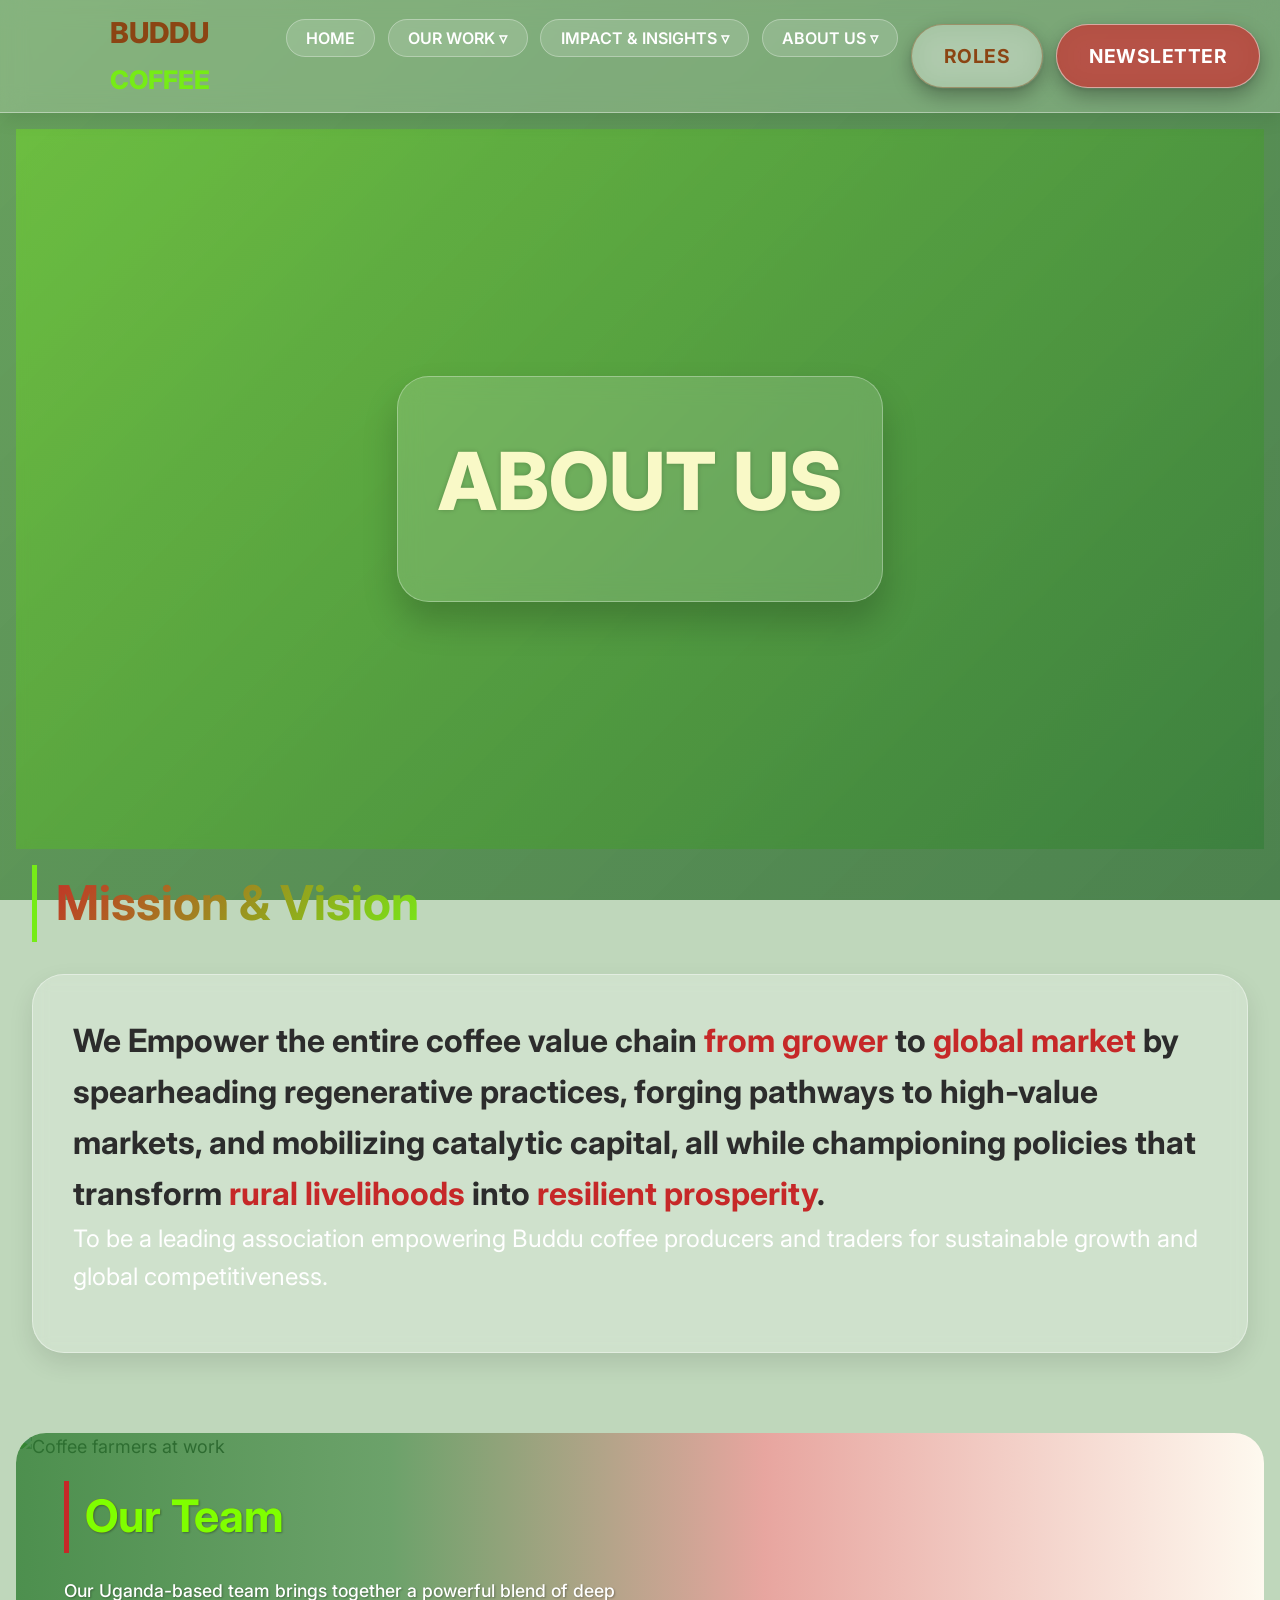
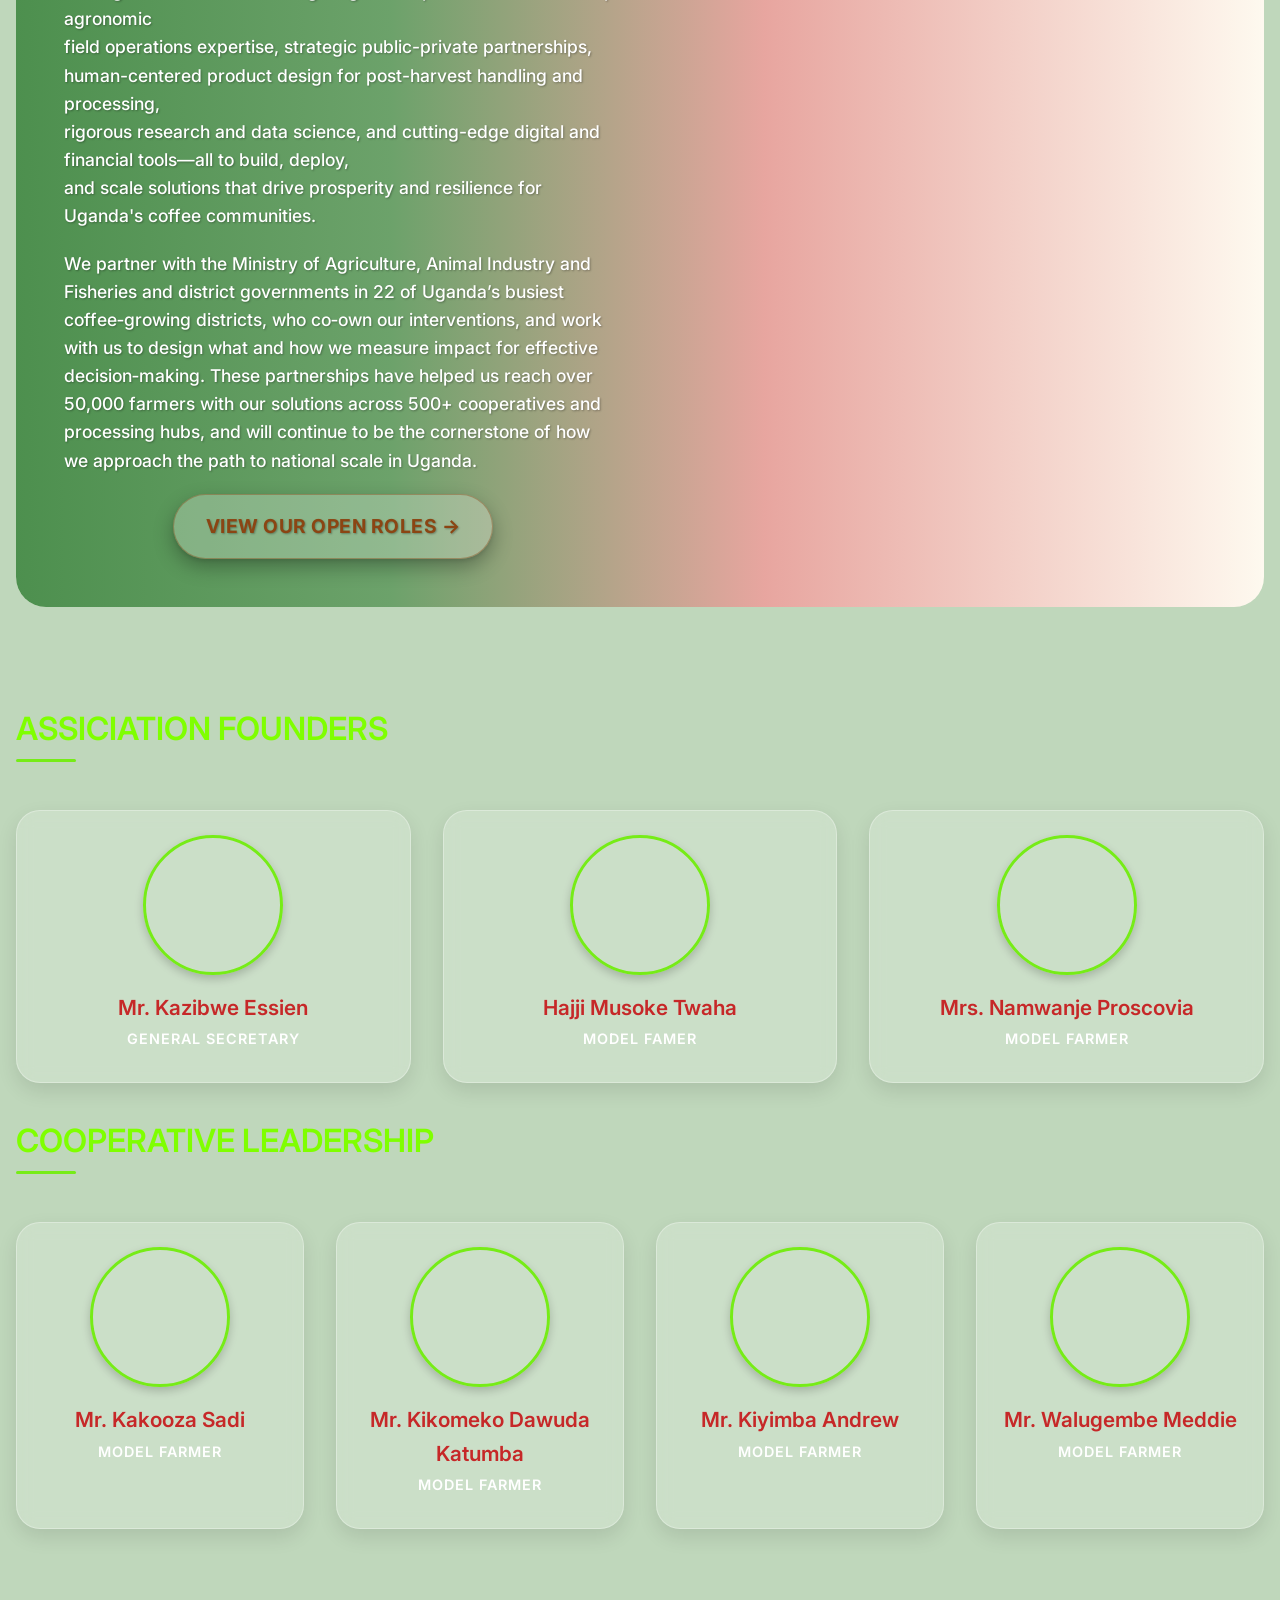
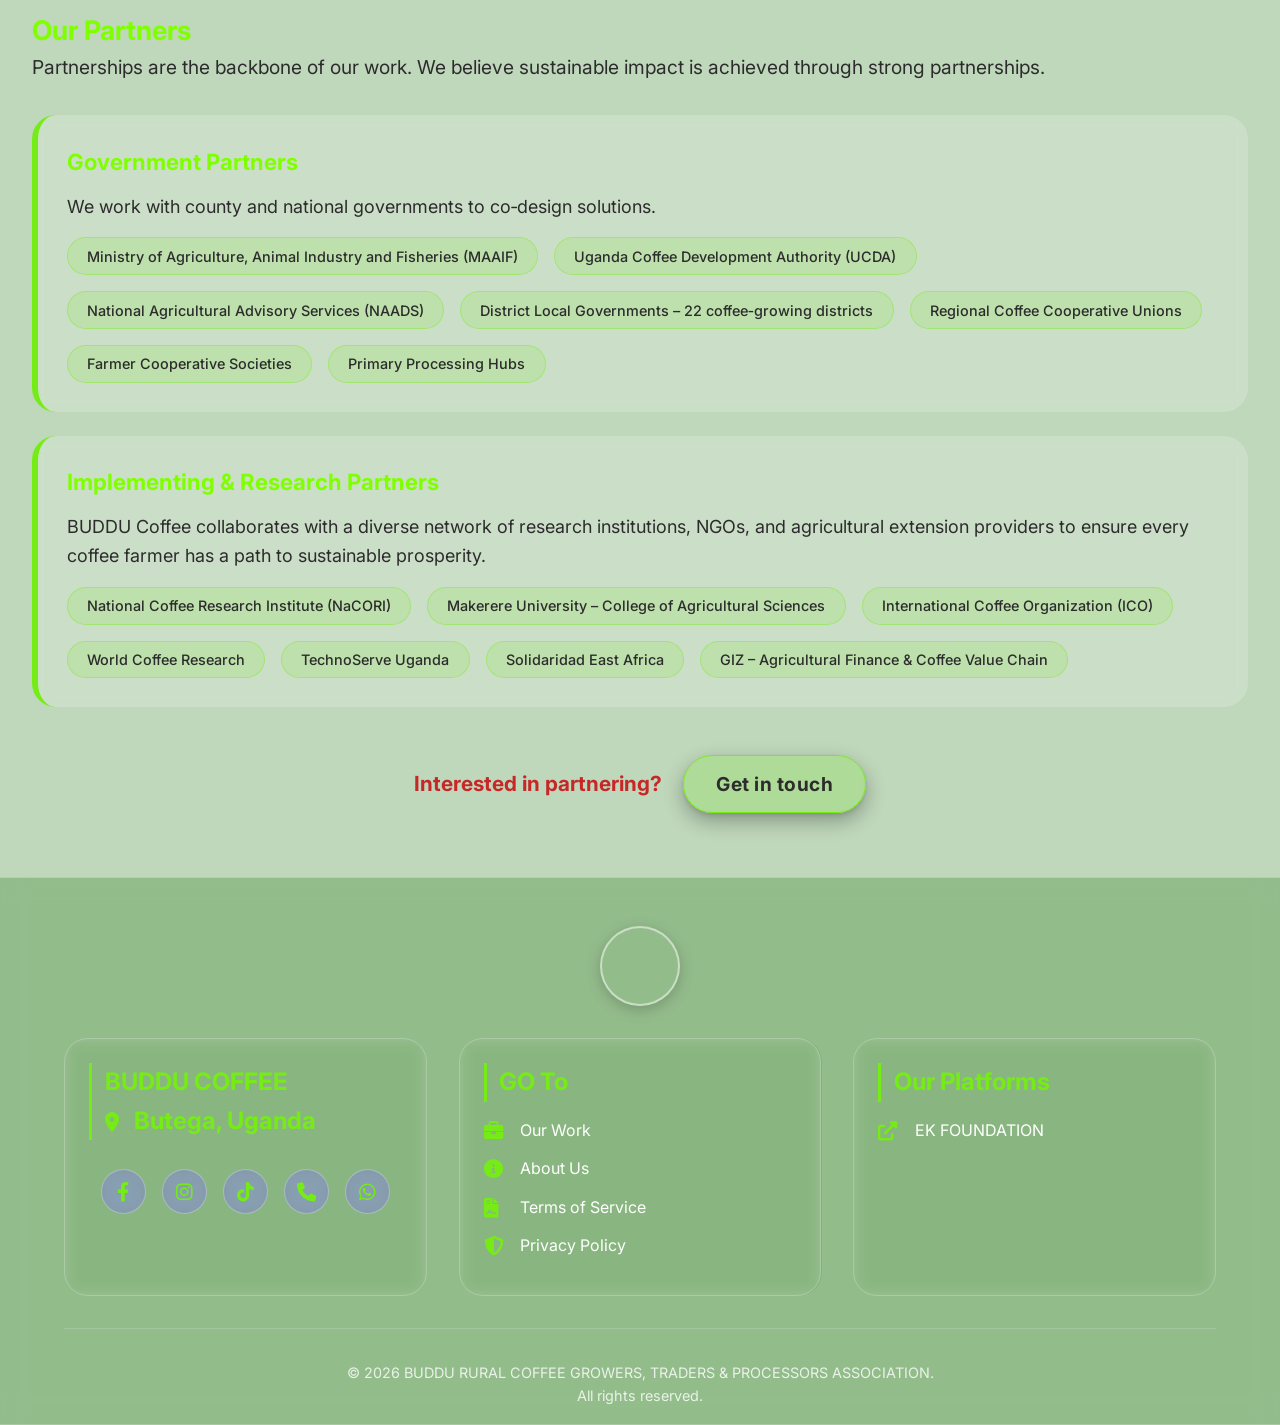
==== commit 5e3ff2da: "Add files via upload" ====
--- a/about.html
+++ b/about.html
@@ -3,7 +3,7 @@
 <head>
     <meta charset="UTF-8">
     <meta name="viewport" content="width=device-width, initial-scale=1.0, maximum-scale=2.0">
-    <title>BUDDU RURAL COFFEE GROWERS, TRADERS AND PROCESSORS ASSOCIATION</title>
+    <title>ABOUT BUDDU COFFEE</title>
     <!-- Font Awesome 6 (icons) & Google Font for readability -->
     <link rel="stylesheet" href="https://cdnjs.cloudflare.com/ajax/libs/font-awesome/6.0.0-beta3/css/all.min.css">
     <link href="https://fonts.googleapis.com/css2?family=Inter:opsz,wght@14..32,400;14..32,600;14..32,700&display=swap" rel="stylesheet">
@@ -26,7 +26,8 @@
                 <a href="index.html" class="dropbtn" id="about-main-btn"><span>HOME</span></a>
                 </div>
                 <div class="dropdown">
-                <a href="our-work.html" class="dropbtn" id="about-main-btn"><span>OUR WORK ▿</span></a>
+
+                    <a href="our-work.html" class="dropbtn" id="about-main-btn"><span>OUR WORK ▿</span></a>
                 <div class="dropdown-content">
                     <a href="our-work.html#our-model">OUR MODEL</a>
                     <a href="our-work.html#sustainability">SUSTAINABILITY</a>
@@ -53,13 +54,14 @@
                     <a href="about.html#partners">PARTNERS</a>
                 </div>
             </div>
+
                 <li data-page="home" class="active" style= "display:none"><i class="fas fa-home"></i> <span>Home</span></li>
                 <li data-page="dashboard" title= "Preview Your Networth" style= "display:none"><i class="fas fa-chart-line"></i> <span>Dashboard</span></li>
                 <li data-page="signup" title= "Join Our Cooperative" style= "display:none"><i class="fas fa-user-plus"></i> <span>Signup</span></li>
                 <li data-page="settings" title= "Configure Notifications And Font-size" style= "display:none"><i class="fas fa-cog"></i> <span>Settings</span></li>
                 <li data-page="profile" title= "View And Edit Profile" style= "display:none"><i class="fas fa-id-card"></i> <span>Profile</span></li>
                 <a class="btn-secondary" href="role.html">ROLES</a>
-                <a class="btn-primary" href="#newsletter">NEWSLETTER</a>
+                <a class="btn-primary" href="index.html">NEWSLETTER</a>
             </ul>
             <!-- Role tabs (Farmer/Trader/Processor) integrated in nav for quick access -->
             <div class="role-tabs" style= "display:none">
@@ -77,7 +79,7 @@
             <div class="our-team" style="background-image: url('https://images.unsplash.com/photo-1512568400610-62da28bc8a13?ixlib=rb-4.0.3&auto=format&fit=crop&w=800&q=80');">
                 <div class="our-team-overlay"></div>
                 <div class="our-team-content">
-                    <p class="animate-up"><span class="team">ABOUT US</span></p>
+                    <p class="animate-up"><span class="team" style="font-size: 5rem;">ABOUT US</span></p><span id="mission-vision-01"></span>
                 </div>
             </div>
 
@@ -115,7 +117,7 @@
 
         <!-- Mission & Vision (with anchor id) -->
         <section class="about-section" id="mission-vision-011"> <!-- our mission id changed intentionally -->
-            <h2 style="font-size: 5rem;">Mission & Vision</h2>
+            <h2 style="font-size: 3rem; text-align: center;">Mission & Vision</h2>
             <div class="mission-block">
                     <strong style="font-size: 2rem; margin-top: 3rem;">We Empower the entire coffee value chain <span style="color: #C62828;">from grower</span> to <span style="color: #C62828;">global market</span> by spearheading regenerative practices, forging pathways to high-value markets, and mobilizing catalytic capital, all while championing policies that transform <span style="color: #C62828;">rural livelihoods</span> into <span style="color: #C62828;">resilient prosperity</span>.</strong>
                 <p style="font-size: 1.5rem;">
@@ -123,26 +125,26 @@
                 </p><span id="our-team-01"></span>
             </div>
         </section>
+
         <!-- Our Team -->
-        <section class="about-section" id="our-team-01">
-            <div class="our-team" style="background-image: url('https://res.cloudinary.com/dxd5hibh7/image/upload/v1773951770/our-team_kj07na.jpg');">
-                <div class="our-team-overlay"></div>
-                <div class="our-team-content">
-                    <p class="animate-up"><span class="team" style= "margin-top: 1rem;">Our Team</span><br>We are committed to developing strong local capacity to deliver <br>long‑term impact for rural coffee growers, traders<br>and traders at scale.</p>
-                    <p style="font-size: 1.1rem; font-weight: 300;">Our Uganda-based team brings together a powerful blend of deep agronomic <br>field operations expertise, strategic public-private partnerships,<br>human-centered product design for post-harvest handling and processing,<br>rigorous research and data science, and cutting-edge digital and financial tools—all to build, deploy,<br>and scale solutions that drive prosperity and resilience for Uganda's coffee communities.</p>
-                      <div class="our-vision">
-                         <p>FOR DEVELOPMENT, PROSPERITY AND WEALTH CREATION</p>
-                      </div>
-                   <div class="hero-buttons animate-up delay-2">
-                        <button class="btn-secondary" onclick="switchPage('role')" style="margin-left: -1rem;">VIEW OUR OPEN ROLES →</button>
-                    </div>
-                </div>
-            </div>
-
+<section class="partnership-glassy">
+    <div class="partnership-bg">
+        <img src="https://res.cloudinary.com/dxd5hibh7/image/upload/v1773951770/our-team_kj07na.jpg" alt="Coffee farmers at work">
+    </div>
+    <div class="partnership-overlay"></div>
+    <div class="partnership-content">
+        <h2 style="color: chartreuse;">Our Team</h2>
+        <p>Our Uganda-based team brings together a powerful blend of deep agronomic <br>field operations expertise, strategic public-private partnerships,<br>human-centered product design for post-harvest handling and processing,<br>rigorous research and data science, and cutting-edge digital and financial tools—all to build, deploy,<br>and scale solutions that drive prosperity and resilience for Uganda's coffee communities.</p>
+        <p>We partner with the Ministry of Agriculture, Animal Industry and Fisheries and district governments in 22 of Uganda’s busiest coffee‑growing districts, who co‑own our interventions, and work with us to design what and how we measure impact for effective decision‑making. These partnerships have helped us reach over 50,000 farmers with our solutions across 500+ cooperatives and processing hubs, and will continue to be the cornerstone of how we approach the path to national scale in Uganda.</p>
+        <div class="hero-buttons animate-up delay-2">
+                        <a class="btn-secondary" href="role.html" style="margin-left: -1rem;">VIEW OUR OPEN ROLES →</a>
+        </div>
+    </div>
+</section>
 
             <!-- Leadership Team -->
             <div id="leadership-team">
-                <h3>ASSICIATION FOUNDERS</h3>
+                <h3 style="color: chartreuse;">ASSICIATION FOUNDERS</h3>
                 <div class="team-grid">
                     <div class="team-member">
                         <div class="member-img img1"></div>
@@ -165,7 +167,7 @@
 
             <!-- Board of Directors -->
             <div id="board-of-directors">
-                <h3>COOPERATIVE LEADERSHIP</h3>
+                <h3 style="color: chartreuse;">COOPERATIVE LEADERSHIP</h3>
                 <div class="board-grid">
                     <div class="board-member">
                         <div class="member-img img4"></div>
@@ -192,46 +194,46 @@
         </section>
 
         <!-- Our Partners -->
-        <section id="partners">
-            <h2>Our Partners</h2>
+        <section id="partners" style="margin: 2rem;">
+            <h2 style="color: chartreuse;">Our Partners</h2>
             <p style="font-size: 1.2rem; margin-bottom: 2rem;">
                 Partnerships are the backbone of our work. We believe sustainable impact is achieved through strong partnerships.
             </p>
 
             <div class="partner-group">
-                <h4>Government Partners</h4>
+                <h4 style="color: chartreuse;">Government Partners</h4>
                 <p>We work with county and national governments to co‑design solutions.</p>
                 <ul class="partner-list">
-                    <li>Kenyan Ministry of Health</li>
-                    <li>Eswatini’s Ministry of Health</li>
-                    <li>The Ghana Health Service</li>
-                    <li>Council of Governors (Kenya)</li>
-                    <li>County Government of Kakamega</li>
-                    <li>County Government of Kilifi</li>
-                    <li>County Government of Nairobi</li>
+                    <li>Ministry of Agriculture, Animal Industry and Fisheries (MAAIF)</li>
+<li>Uganda Coffee Development Authority (UCDA)</li>
+<li>National Agricultural Advisory Services (NAADS)</li>
+<li>District Local Governments – 22 coffee‑growing districts</li>
+<li>Regional Coffee Cooperative Unions</li>
+<li>Farmer Cooperative Societies</li>
+<li>Primary Processing Hubs</li>
                 </ul>
             </div>
 
-            <div class="partner-group">
-                <h4>Funding Partners</h4>
-                <p>We are grateful for our network of committed funding partners.</p>
-                <!-- optionally add list -->
-            </div>
-
-            <div class="partner-group">
-                <h4>Implementing & Research Partners</h4>
-                <p>Jacaranda collaborates with a diverse network to ensure every mother has a safe journey.</p>
-            </div>
-
+<div class="partner-group">
+    <h4 style="color: chartreuse;">Implementing & Research Partners</h4>
+    <p>BUDDU Coffee collaborates with a diverse network of research institutions, NGOs, and agricultural extension providers to ensure every coffee farmer has a path to sustainable prosperity.</p>
+    <ul class="partner-list" >
+        <li>National Coffee Research Institute (NaCORI)</li>
+        <li>Makerere University – College of Agricultural Sciences</li>
+        <li>International Coffee Organization (ICO)</li>
+        <li>World Coffee Research</li>
+        <li>TechnoServe Uganda</li>
+        <li>Solidaridad East Africa</li>
+        <li>GIZ – Agricultural Finance & Coffee Value Chain</li>
+    </ul>
+</div>
+
+           
             <div class="cta">
                 <strong>Interested in partnering?</strong>
-                <a href="#">Get in touch</a>
+                <a href="#contact" class="btn-primary">Get in touch</a>
             </div>
             </section>
-
-        <!-- Optional close button (can be removed) -->
-        <button id="close-about">Hide About</button>
-    </div>
 
     <!-- Sidebar (off-canvas menu) -->
 <div class="sidebar" id="sidebar">
@@ -266,31 +268,38 @@
 <div class="sidebar-overlay" id="sidebarOverlay"></div>
 
     <!-- FOOTER with TOS/PP/FAQ modals, contacts, WhatsApp, other platform -->
-    <footer>
-        <div class="footer-content">
-            <div class="footer-section">
-                <h4>BUDDU COFFEE</h4>
-                <p><i class="fas fa-map-marker-alt"></i>  Butega, Uganda</p>
-                <p><a href="tel:+256751545436"><i class="fas fa-phone"></i>  Call Now</a></p>
-                <p><a href="https://wa.me/256700123456" target="_blank"><i class="fab fa-whatsapp"></i>  WhatsApp</a></p>
-            </div>
-            <div class="footer-section">
-                <h4>Info</h4>
-                <a href="#" onclick="openModal('tos')"><i class="fas fa-file-contract"></i> Terms of Service</a>
-                <a href="#" onclick="openModal('pp')"><i class="fas fa-shield"></i> Privacy Policy</a>
-                <a href="#" onclick="openModal('faq')"><i class="fas fa-question-circle"></i> FAQs</a>
-            </div>
-            <div class="footer-section">
-                <h4>Our other platform</h4>
-                                <a href="https://ekfoundation.org" target="_blank"><i class="fas fa-external-link-alt"></i> EK FOUNDATION</a>
-                <a href="https://pfg-chapati.vercel.app" target="_blank"><i class="fas fa-external-link-alt"></i> PFG</a>
-            </div>
-        </div>
-        <div class="footer-bottom">
-            &copy; 2026 BUDDU RURAL COFFEE GROWERS, TRADERS & PROCESSORS ASSOCIATION.
-            <p>All rights reserved.</p>
-        </div>
-    </footer>
+   <footer>
+    <div class="logo">
+        <i class="i-container" style="background-image: url(https://res.cloudinary.com/dxd5hibh7/image/upload/v1773772410/BUDDU-RURAL_COFFEE_GROWERS_TRADERS_PROCESSORS_ASSOCIATION_LTD_bmiiyi.png);"></i>
+    </div>
+    <div class="footer-content">
+        <div class="footer-section">
+            <h4>BUDDU COFFEE<BR><i class="fas fa-map-marker-alt"></i> Butega, Uganda</h4>
+            <div class="social-links" id="contact">
+                <a href="https://facebook.com/budducoffee" class="social-icon" target="_blank"><i class="fab fa-facebook-f"></i></a>
+                <a href="https://instagram.com/budducoffee" class="social-icon" target="_blank"><i class="fab fa-instagram"></i></a>
+                <a href="https://www.tiktok.com/@buddururalcoffee" class="social-icon" target="_blank"><i class="fab fa-tiktok"></i></a>
+                <a href="tel:+256751545436" class="social-icon" target="_blank"><i class="fas fa-phone"></i></a>
+                <a href="https://wa.me/256751545436" class="social-icon" target="_blank"><i class="fab fa-whatsapp"></i></a>
+            </div>
+        </div>
+        <div class="footer-section">
+            <h4>GO To</h4>
+            <a href="our-work.html"><i class="fa-solid fa-briefcase"></i> Our Work</a>
+            <a href="about.html"><i class="fa-solid fa-circle-info"></i> About Us</a>
+            <a href="#" onclick="openModal('tos')"><i class="fas fa-file-contract"></i> Terms of Service</a>
+            <a href="#" onclick="openModal('pp')"><i class="fas fa-shield"></i> Privacy Policy</a>
+        </div>
+        <div class="footer-section">
+            <h4>Our Platforms</h4>
+            <a href="https://ekfoundation.org" target="_blank"><i class="fas fa-external-link-alt"></i> EK FOUNDATION</a>
+        </div>
+    </div>
+    <div class="footer-bottom">
+        &copy; 2026 BUDDU RURAL COFFEE GROWERS, TRADERS & PROCESSORS ASSOCIATION.
+        <p>All rights reserved.</p>
+    </div>
+</footer>
 
     <!-- MODALS for ToS, PP, FAQ -->
     <div id="modal" class="modal">
@@ -300,7 +309,18 @@
         </div>
     </div>
 
-    
-    <script src="script.js"></script>
+         <!--Start of Tawk.to Script-->
+<script type="text/javascript">
+var Tawk_API=Tawk_API||{}, Tawk_LoadStart=new Date();
+(function(){
+var s1=document.createElement("script"),s0=document.getElementsByTagName("script")[0];
+s1.async=true;
+s1.src='https://embed.tawk.to/69c9298aecf7021c36680246/1jksskhmr';
+s1.charset='UTF-8';
+s1.setAttribute('crossorigin','*');
+s0.parentNode.insertBefore(s1,s0);
+})();
+</script>
+    <script src="our-work.js"></script>
 </body>
 </html>
--- a/style.css
+++ b/style.css
@@ -230,6 +230,48 @@
     display: block;
   }
 }
+
+/* Fixed Glassy Button */
+.fixed-glass-btn {
+    position: fixed;
+    top: 120px;
+    right: 30px;
+    width: 60px;
+    height: 60px;
+    background: rgba(255, 255, 255, 0.2);
+    backdrop-filter: blur(12px);
+    -webkit-backdrop-filter: blur(12px);
+    border-radius: 50%;
+    display: flex;
+    align-items: center;
+    justify-content: center;
+    color: white;
+    font-size: 1.8rem;
+    text-decoration: none;
+    box-shadow: 0 4px 15px rgba(0, 0, 0, 0.2);
+    border: 1px solid rgba(255, 255, 255, 0.4);
+    transition: all 0.3s ease;
+    z-index: 1000;
+}
+
+.fixed-glass-btn:hover {
+    background: #76ec17;
+    color: #1e3a1e;
+    transform: scale(1.1);
+    border-color: white;
+    box-shadow: 0 8px 25px rgba(0, 0, 0, 0.3);
+}
+
+@media (max-width: 768px) {
+    .fixed-glass-btn {
+        width: 50px;
+        height: 50px;
+        font-size: 1.4rem;
+        top: 20px;
+        right: 20px;
+    }
+}
+
 
 /* ========== GLASSY HERO SECTION ========== */
 .hero {
@@ -517,7 +559,7 @@
 .mission-block blockquote {
   font-size: 1.6rem;
   font-style: italic;
-  color: #2E7D32;
+  color: white;
   margin: 1.5rem 0;
   padding: 1rem 2rem;
   background: rgba(118, 236, 23, 0.1);
@@ -565,6 +607,16 @@
   transition: transform 0.3s;
 }
 
+        .img1 { background-image: url('https://res.cloudinary.com/dxd5hibh7/image/upload/v1774120409/Kazibwe_Essien-General_Secretary_gj8392.jpg'); }
+        .img2 { background-image: url('https://res.cloudinary.com/dxd5hibh7/image/upload/v1774120409/Hajji_Musoke_Twaha_awxjr3.jpg'); }
+        .img3 { background-image: url('https://res.cloudinary.com/dxd5hibh7/image/upload/v1774120409/Namwanje_Proscovia_tduvzt.jpg'); }
+        .img4 { background-image: url('https://res.cloudinary.com/dxd5hibh7/image/upload/v1774120409/Kakooza_Sadi_ah93mh.jpg'); }
+        .img5 { background-image: url('https://res.cloudinary.com/dxd5hibh7/image/upload/v1774121599/Kikomeko_Dawuda_Katumba_ebayhx.jpg'); }
+        .img6 { background-image: url('https://res.cloudinary.com/dxd5hibh7/image/upload/v1774120410/Kiyimba_Andrew_wbenmt.jpg'); }
+        .img7 { background-image: url('https://res.cloudinary.com/dxd5hibh7/image/upload/v1774120410/Walugembe_Meddie_xk8vkj.jpg'); }
+        .img8 { background-image: url('https://res.cloudinary.com/dxd5hibh7/image/upload/v1774115785/Anonymous_epjbpd.jpg'); }
+
+
 .team-member:hover .member-img {
   transform: scale(1.05);
 }
@@ -576,7 +628,7 @@
 }
 
 .team-member .title, .board-member .title {
-  color: #2E7D32;
+  color: white;
   font-weight: 600;
   font-size: 0.9rem;
   text-transform: uppercase;
@@ -653,27 +705,6 @@
   background: #76ec17;
   color: #1e3a1e;
   border-color: white;
-  transform: scale(1.02);
-}
-
-/* ========== HIDE BUTTON ========== */
-#close-about {
-  background: rgba(198, 40, 40, 0.7);
-  backdrop-filter: blur(4px);
-  color: white;
-  border: 1px solid rgba(255, 255, 255, 0.4);
-  padding: 10px 25px;
-  border-radius: 40px;
-  font-size: 1rem;
-  font-weight: bold;
-  cursor: pointer;
-  display: block;
-  margin: 2rem auto 0;
-  transition: 0.2s;
-}
-
-#close-about:hover {
-  background: #C62828;
   transform: scale(1.02);
 }
 
@@ -801,134 +832,6 @@
             display: inline-block;     /* needed for transform */
         }
 
-
-        .team-grid, .board-grid {
-            display: grid;
-            grid-template-columns: repeat(auto-fit, minmax(220px, 1fr));
-            gap: 2.5rem;
-            margin-top: 2rem;
-        }
-
-        .team-member, .board-member {
-            background: var(--white);
-            border-radius: 20px;
-            overflow: hidden;
-            box-shadow: 0 8px 20px rgba(0,0,0,0.1);
-            transition: transform 0.3s ease, box-shadow 0.3s ease;
-            text-align: center;
-            padding-bottom: 1.5rem;
-            border-bottom: 4px solid var(--green);
-        }
-
-        .team-member:hover, .board-member:hover {
-            transform: translateY(-8px);
-            box-shadow: 0 15px 30px rgba(198, 40, 40, 0.2);
-        }
-
-        /* Image container with 50% border radius (circular) */
-        .member-img {
-            width: 170px;
-            height: 170px;
-            border-radius: 50%;
-            margin: 2rem auto 1rem;
-            background-size: cover;
-            background-position: center;
-            border: 3px solid var(--red);
-            box-shadow: 0 4px 10px rgba(0,0,0,0.2);
-        }
-
-        /* placeholder images (replace with real photos) */
-        .img1 { background-image: url('https://res.cloudinary.com/dxd5hibh7/image/upload/v1774120409/Kazibwe_Essien-General_Secretary_gj8392.jpg'); }
-        .img2 { background-image: url('https://res.cloudinary.com/dxd5hibh7/image/upload/v1774120409/Hajji_Musoke_Twaha_awxjr3.jpg'); }
-        .img3 { background-image: url('https://res.cloudinary.com/dxd5hibh7/image/upload/v1774120409/Namwanje_Proscovia_tduvzt.jpg'); }
-        .img4 { background-image: url('https://res.cloudinary.com/dxd5hibh7/image/upload/v1774120409/Kakooza_Sadi_ah93mh.jpg'); }
-        .img5 { background-image: url('https://res.cloudinary.com/dxd5hibh7/image/upload/v1774121599/Kikomeko_Dawuda_Katumba_ebayhx.jpg'); }
-        .img6 { background-image: url('https://res.cloudinary.com/dxd5hibh7/image/upload/v1774120410/Kiyimba_Andrew_wbenmt.jpg'); }
-        .img7 { background-image: url('https://res.cloudinary.com/dxd5hibh7/image/upload/v1774120410/Walugembe_Meddie_xk8vkj.jpg'); }
-        .img8 { background-image: url('https://res.cloudinary.com/dxd5hibh7/image/upload/v1774115785/Anonymous_epjbpd.jpg'); }
-
-        .team-member h4, .board-member h4 {
-            color: var(--red);
-            margin: 1rem 0 0.2rem;
-            font-size: 1.4rem;
-        }
-
-        .team-member .title, .board-member .title {
-            color: var(--green);
-            font-weight: 600;
-            font-size: 1rem;
-            text-transform: uppercase;
-            letter-spacing: 1px;
-            margin-bottom: 0.5rem;
-        }
-
-        /* ----- PARTNERS SECTION ----- */
-        .partner-group {
-            background: var(--white);
-            padding: 2rem;
-            border-radius: 20px;
-            margin-bottom: 2rem;
-            box-shadow: 0 5px 15px rgba(0,0,0,0.05);
-            border-left: 8px solid var(--green);
-        }
-
-        .partner-group h4 {
-            color: var(--red);
-            font-size: 1.5rem;
-            margin-bottom: 1rem;
-        }
-
-        .partner-list {
-            display: flex;
-            flex-wrap: wrap;
-            gap: 1.5rem;
-            list-style: none;
-            margin-top: 1rem;
-        }
-
-        .partner-list li {
-            background: var(--light-bg);
-            padding: 0.5rem 1.5rem;
-            border-radius: 40px;
-            font-weight: 500;
-            color: var(--brown);
-            border: 1px solid var(--green);
-            box-shadow: 0 2px 5px rgba(0,0,0,0.05);
-        }
-
-        .partner-list li:hover {
-            background: var(--green);
-            color: var(--white);
-            cursor: default;
-        }
-
-        .cta {
-            text-align: center;
-            margin: 3rem 0;
-        }
-
-        .cta strong {
-            color: var(--red);
-            font-size: 1.3rem;
-        }
-
-        .cta a {
-            display: inline-block;
-            background: var(--green);
-            color: var(--white);
-            padding: 0.8rem 2.5rem;
-            border-radius: 50px;
-            text-decoration: none;
-            font-weight: bold;
-            margin-left: 1rem;
-            border: 2px solid var(--red);
-            transition: 0.2s;
-        }
-
-        .cta a:hover {
-            background: var(--red);
-            border-color: var(--green);
-        }
 
 /* ========== GLASSY ROLE TABS ========== */
 .role-tabs {
@@ -2857,19 +2760,8 @@
 .flow-section {
   margin: 4rem 0;
   padding: 2rem;
-  background: rgba(255, 255, 255, 0.2);
-  backdrop-filter: blur(12px);
-  -webkit-backdrop-filter: blur(12px);
-  border-radius: 2rem;
-  border: 1px solid rgba(255, 255, 255, 0.4);
-  box-shadow: 0 10px 25px rgba(0, 0, 0, 0.1);
   text-align: center;
   transition: all 0.3s ease;
-}
-
-.flow-section:hover {
-  background: rgba(255, 255, 255, 0.25);
-  box-shadow: 0 15px 35px rgba(0, 0, 0, 0.15);
 }
 
 .flow-section h2 {
@@ -2962,8 +2854,7 @@
 
 .step-card p {
   font-size: 0.9rem;
-  color: 
-  #2c2c2c;
+  color: white;
   line-height: 1.4;
   margin-bottom: 1rem;
 }
@@ -3451,12 +3342,22 @@
     }
 }
 
+/* ========== GLASSY IMPACT AREA SECTION ========== */
 .impact-area-section {
     margin: 4rem 0;
-    background: #fff9f0;
-    border-radius: 40px;
+    background: rgba(255, 255, 255, 0.2);
+    backdrop-filter: blur(12px);
+    -webkit-backdrop-filter: blur(12px);
+    border-radius: 2rem;
     overflow: hidden;
-    box-shadow: 0 8px 20px rgba(0,0,0,0.05);
+    border: 1px solid rgba(255, 255, 255, 0.4);
+    box-shadow: 0 15px 35px rgba(0, 0, 0, 0.1);
+    transition: all 0.3s ease;
+}
+
+.impact-area-section:hover {
+    background: rgba(255, 255, 255, 0.25);
+    box-shadow: 0 20px 40px rgba(0, 0, 0, 0.15);
 }
 
 .impact-area-container {
@@ -3472,73 +3373,108 @@
     flex-direction: row;   /* image left, text right */
 }
 
+/* Glassy image container */
 .area-image {
     flex: 1;
     min-width: 280px;
     text-align: center;
+    position: relative;
+    border-radius: 1.5rem;
+    overflow: hidden;
+    background: rgba(255, 255, 255, 0.15);
+    backdrop-filter: blur(4px);
+    padding: 0.5rem;
+    border: 1px solid rgba(255, 255, 255, 0.3);
+    transition: transform 0.3s;
+}
+
+.area-image:hover {
+    transform: translateY(-5px);
+    border-color: #76ec17;
 }
 
 .area-image img {
     width: 100%;
     max-width: 450px;
-    border-radius: 30px;
-    box-shadow: 0 15px 30px rgba(0,0,0,0.15);
+    height: auto;
+    border-radius: 1rem;
+    box-shadow: 0 15px 30px rgba(0, 0, 0, 0.2);
     object-fit: cover;
-}
-
+    display: block;
+    margin: 0 auto;
+    transition: transform 0.3s;
+}
+
+.area-image:hover img {
+    transform: scale(1.02);
+}
+
+/* Glassy text area */
 .area-text {
     flex: 1;
     min-width: 280px;
+    background: rgba(255, 255, 255, 0.15);
+    backdrop-filter: blur(8px);
+    border-radius: 1.5rem;
+    padding: 1.8rem;
+    border: 1px solid rgba(255, 255, 255, 0.3);
+    transition: all 0.3s;
+}
+
+.area-text:hover {
+    background: rgba(255, 255, 255, 0.25);
+    border-color: #76ec17;
 }
 
 .area-text h2 {
-    font-size: 2.8rem;
-    color: var(--brown, #8B4513);
+    font-size: 2.5rem;
+    background: linear-gradient(135deg, #C62828, #76ec17);
+    -webkit-background-clip: text;
+    background-clip: text;
+    color: transparent;
     margin-bottom: 1rem;
+    font-weight: 700;
 }
 
 .area-text .lead {
     font-size: 1.2rem;
     line-height: 1.5;
-    color: #4a3a28;
+    color: #2c2c2c;
     margin-bottom: 1rem;
+    font-weight: 500;
+}
+
+.area-text p {
+    color: #2c2c2c;
+    line-height: 1.6;
 }
 
 /* Responsive: stack on mobile */
 @media (max-width: 768px) {
     .impact-area-container {
         flex-direction: column !important;
-        padding: 2rem;
+        padding: 1.5rem;
+        gap: 1.5rem;
     }
-    .area-text {
+    .area-image, .area-text {
+        width: 100%;
         text-align: center;
     }
-}
-
-/* Insights Section */
-.insights-section {
-    margin: 5rem 0;
-    background: #fef9ef;
-    border-radius: 50px;
-    padding: 3rem 2rem;
-    box-shadow: 0 10px 30px rgba(0,0,0,0.05);
-}
-.insights-section h2 {
-    font-size: 2.5rem;
-    color: #8B4513;
-    margin-bottom: 1rem;
-}
-.insights-section p {
-    font-size: 1rem;
-    line-height: 1.5;
-    color: #4a3a28;
-    margin-bottom: 2rem;
-}
-.insights-interactive {
+    .area-text h2 {
+        font-size: 2rem;
+    }
+    .area-text .lead {
+        font-size: 1rem;
+    }
+}
+
+/* ========== LINSIGHTS SECTION (separate from insights) ========== */
+.linsights-interactive {
     position: relative;
     margin-top: 2rem;
 }
-.insights-background {
+
+.linsights-background {
     position: relative;
     display: inline-block;
     width: 100%;
@@ -3546,46 +3482,52 @@
     overflow: hidden;
     box-shadow: 0 20px 35px rgba(0,0,0,0.2);
 }
-.insights-background img {
+
+.linsights-background img {
     width: 100%;
     display: block;
     border-radius: 30px;
     transition: transform 0.3s;
 }
-.insights-background:hover img {
+
+.linsights-background:hover img {
     transform: scale(1.02);
 }
-.dots-overlay {
+
+.bots-overlay {
     position: absolute;
     top: 0;
     left: 0;
     width: 100%;
     height: 100%;
 }
-.dot {
+
+.bot {
     position: absolute;
-    width: 18px;
-    height: 18px;
-    background-color: rgba(198,40,40,0.8);
+    width: 10px;
+    height: 10px;
+    background-color: red;
     border-radius: 50%;
     cursor: pointer;
     box-shadow: 0 0 0 2px white, 0 0 0 4px rgba(198,40,40,0.4);
-    animation: pulseScale 2s infinite ease-in-out;
+    animation: pulseScaleBot 2s infinite ease-in-out;
     transition: transform 0.2s;
     z-index: 2;
 }
-.dot:hover {
+
+.bot:hover {
     transform: scale(1.3);
     background-color: #2E7D32;
 }
-@keyframes pulseScale {
+
+@keyframes pulseScaleBot {
     0% { transform: scale(1); opacity: 0.7; }
     50% { transform: scale(1.4); opacity: 1; }
     100% { transform: scale(1); opacity: 0.7; }
 }
 
-/* Tooltip that appears near the dot */
-.dot-tooltip {
+/* Tooltip that appears near the bot (dot) */
+.bot-tooltip {
     position: absolute;
     background: white;
     color: #2c2c2c;
@@ -3603,49 +3545,65 @@
     cursor: pointer;
     transition: opacity 0.2s;
 }
-.dot-tooltip::after {
+
+.bot-tooltip::after {
     content: '';
     position: absolute;
     border: 8px solid transparent;
     pointer-events: none;
 }
-.dot-tooltip.right::after {
+
+.bot-tooltip.right::after {
     left: -8px;
     top: 50%;
     transform: translateY(-50%);
     border-right-color: white;
 }
-.dot-tooltip.left::after {
+
+.bot-tooltip.left::after {
     right: -8px;
     top: 50%;
     transform: translateY(-50%);
     border-left-color: white;
 }
-.dot-tooltip.top::after {
+
+.bot-tooltip.top::after {
     bottom: -8px;
     left: 50%;
     transform: translateX(-50%);
     border-top-color: white;
 }
-.dot-tooltip.bottom::after {
+
+.bot-tooltip.bottom::after {
     top: -8px;
     left: 50%;
     transform: translateX(-50%);
     border-bottom-color: white;
 }
 
-.close-tooltip {
+.close-bot-tooltip {
     float: right;
     margin-left: 0.5rem;
     font-weight: bold;
     cursor: pointer;
     color: #C62828;
 }
-.close-tooltip:hover {
+
+.close-bot-tooltip:hover {
     color: #8B4513;
 }
-
-.insights-note {
+.hover-tooltip {
+    background: rgba(0,0,0,0.8);
+    color: #76ec17;
+    border-left-color: #76ec17;
+    font-size: 0.8rem;
+    padding: 0.4rem 0.8rem;
+}
+.hover-tooltip::after {
+    border-right-color: rgba(0,0,0,0.8);
+}
+
+.linsights-note {
     background: white;
     border-left: 6px solid #C62828;
     padding: 1rem 1.5rem;
@@ -3656,7 +3614,199 @@
     box-shadow: 0 4px 10px rgba(0,0,0,0.05);
 }
 
-/* Dot positions – adjust these to match your image */
+/* Dot (bot) positions – adjust to match your image */
+.bot:nth-child(1) { top: 50%; left: 25%; }
+.bot:nth-child(2) { top: 61%; left: 15%; }
+.bot:nth-child(3) { top: 30%; left: 30%; }
+
+@media (max-width: 768px) {
+    .bot { width: 12px; height: 12px; }
+    .bot:nth-child(1) { top: 20%; left: 15%; }
+    .bot:nth-child(2) { top: 32%; left: 45%; }
+    .bot:nth-child(3) { top: 48%; left: 25%; }
+}
+
+/* ========== GLASSY INSIGHTS SECTION ========== */
+.insights-section {
+  margin: 5rem 0;
+  background: rgba(255, 255, 255, 0.2);
+  backdrop-filter: blur(12px);
+  -webkit-backdrop-filter: blur(12px);
+  border-radius: 2rem;
+  padding: 3rem 2rem;
+  border: 1px solid rgba(255, 255, 255, 0.4);
+  box-shadow: 0 15px 35px rgba(0, 0, 0, 0.1);
+  transition: all 0.3s ease;
+}
+
+.insights-section:hover {
+  background: rgba(255, 255, 255, 0.25);
+  box-shadow: 0 20px 40px rgba(0, 0, 0, 0.15);
+}
+
+.insights-section h2 {
+  font-size: 2.5rem;
+  background: linear-gradient(135deg, #8B4513, #C62828);
+  -webkit-background-clip: text;
+  background-clip: text;
+  color: transparent;
+  margin-bottom: 1rem;
+}
+
+.insights-section p {
+  font-size: 1rem;
+  line-height: 1.5;
+  color: #2c2c2c;
+  margin-bottom: 2rem;
+}
+
+/* Keep the interactive area as is – it's already glassy enough */
+.insights-interactive {
+  position: relative;
+  margin-top: 2rem;
+}
+
+.insights-background {
+  position: relative;
+  display: inline-block;
+  width: 100%;
+  border-radius: 1.5rem;
+  overflow: hidden;
+  box-shadow: 0 20px 35px rgba(0, 0, 0, 0.2);
+  background: rgba(0, 0, 0, 0.1);
+}
+
+.insights-background img {
+  width: 100%;
+  display: block;
+  border-radius: 1.5rem;
+  transition: transform 0.3s;
+}
+
+.insights-background:hover img {
+  transform: scale(1.02);
+}
+
+.dots-overlay {
+  position: absolute;
+  top: 0;
+  left: 0;
+  width: 100%;
+  height: 100%;
+}
+
+.dot {
+  position: absolute;
+  width: 18px;
+  height: 18px;
+  background-color: rgba(198, 40, 40, 0.8);
+  border-radius: 50%;
+  cursor: pointer;
+  box-shadow: 0 0 0 2px white, 0 0 0 4px rgba(198, 40, 40, 0.4);
+  animation: pulseScale 2s infinite ease-in-out;
+  transition: transform 0.2s;
+  z-index: 2;
+}
+
+.dot:hover {
+  transform: scale(1.3);
+  background-color: #76ec17;
+}
+
+@keyframes pulseScale {
+  0% { transform: scale(1); opacity: 0.7; }
+  50% { transform: scale(1.4); opacity: 1; }
+  100% { transform: scale(1); opacity: 0.7; }
+}
+
+/* Glassy tooltip (already matches, but we update background to match glassy theme) */
+.dot-tooltip {
+  position: absolute;
+  background: rgba(255, 255, 255, 0.95);
+  backdrop-filter: blur(4px);
+  color: #2c2c2c;
+  border-left: 5px solid #76ec17;
+  border-radius: 12px;
+  padding: 0.7rem 1rem;
+  font-size: 0.9rem;
+  line-height: 1.4;
+  max-width: 280px;
+  box-shadow: 0 8px 20px rgba(0, 0, 0, 0.2);
+  z-index: 10;
+  white-space: normal;
+  word-wrap: break-word;
+  pointer-events: auto;
+  cursor: pointer;
+  transition: opacity 0.2s;
+}
+
+.dot-tooltip::after {
+  content: '';
+  position: absolute;
+  border: 8px solid transparent;
+  pointer-events: none;
+}
+
+.dot-tooltip.right::after {
+  left: -8px;
+  top: 50%;
+  transform: translateY(-50%);
+  border-right-color: rgba(255, 255, 255, 0.95);
+}
+
+.dot-tooltip.left::after {
+  right: -8px;
+  top: 50%;
+  transform: translateY(-50%);
+  border-left-color: rgba(255, 255, 255, 0.95);
+}
+
+.dot-tooltip.top::after {
+  bottom: -8px;
+  left: 50%;
+  transform: translateX(-50%);
+  border-top-color: rgba(255, 255, 255, 0.95);
+}
+
+.dot-tooltip.bottom::after {
+  top: -8px;
+  left: 50%;
+  transform: translateX(-50%);
+  border-bottom-color: rgba(255, 255, 255, 0.95);
+}
+
+.close-tooltip {
+  float: right;
+  margin-left: 0.5rem;
+  font-weight: bold;
+  cursor: pointer;
+  color: #C62828;
+}
+
+.close-tooltip:hover {
+  color: #76ec17;
+}
+
+/* Glassy note area */
+.insights-note {
+  background: rgba(255, 255, 255, 0.25);
+  backdrop-filter: blur(8px);
+  border-left: 6px solid #76ec17;
+  padding: 1rem 1.5rem;
+  border-radius: 1rem;
+  margin-top: 1.5rem;
+  font-size: 1rem;
+  color: #2c2c2c;
+  box-shadow: 0 4px 10px rgba(0, 0, 0, 0.1);
+  transition: all 0.2s;
+}
+
+.insights-note:hover {
+  background: rgba(255, 255, 255, 0.35);
+  transform: translateX(4px);
+}
+
+/* Dot positions – keep your existing values */
 .dot:nth-child(1) { top: 22%; left: 18%; }
 .dot:nth-child(2) { top: 35%; left: 48%; }
 .dot:nth-child(3) { top: 52%; left: 28%; }
@@ -3664,12 +3814,18 @@
 .dot:nth-child(5) { top: 82%; left: 42%; }
 
 @media (max-width: 768px) {
-    .dot { width: 12px; height: 12px; }
-    .dot:nth-child(1) { top: 20%; left: 15%; }
-    .dot:nth-child(2) { top: 32%; left: 45%; }
-    .dot:nth-child(3) { top: 48%; left: 25%; }
-    .dot:nth-child(4) { top: 64%; left: 60%; }
-    .dot:nth-child(5) { top: 78%; left: 40%; }
+  .dot { width: 12px; height: 12px; }
+  .dot:nth-child(1) { top: 20%; left: 15%; }
+  .dot:nth-child(2) { top: 32%; left: 45%; }
+  .dot:nth-child(3) { top: 48%; left: 25%; }
+  .dot:nth-child(4) { top: 64%; left: 60%; }
+  .dot:nth-child(5) { top: 78%; left: 40%; }
+  .insights-section {
+    padding: 1.5rem;
+  }
+  .insights-section h2 {
+    font-size: 1.8rem;
+  }
 }
 
 /* Full‑width card carousel */
@@ -3679,327 +3835,1152 @@
     position: relative;
 }
 
+/* ========== GLASSY CAROUSEL SECTION ========== */
 .carousel-header h2 {
-    font-size: 2.5rem;
-    color: var(--brown, #8B4513);
-    margin-bottom: 1rem;
+  font-size: 2.5rem;
+  background: linear-gradient(135deg, #8B4513, #C62828);
+  -webkit-background-clip: text;
+  background-clip: text;
+  color: transparent;
+  margin-bottom: 1rem;
 }
 
 .carousel-header p {
-    font-size: 1.1rem;
-    color: #5a4a2e;
-    max-width: 700px;
-    margin: 0 auto 2rem auto;
+  font-size: 1.1rem;
+  color: #2c2c2c;
+  max-width: 700px;
+  margin: 0 auto 2rem auto;
 }
 
 .carousel-wrapper {
-    position: relative;
-    display: flex;
-    align-items: center;
+  position: relative;
+  display: flex;
+  align-items: center;
+  background: rgba(255, 255, 255, 0.15);
+  backdrop-filter: blur(8px);
+  border-radius: 2rem;
+  padding: 1rem;
+  box-shadow: 0 10px 25px rgba(0, 0, 0, 0.1);
+  border: 1px solid rgba(255, 255, 255, 0.3);
 }
 
 .carousel-container {
-    flex: 1;
-    overflow: hidden;
-    width: 100%;
+  flex: 1;
+  overflow: hidden;
+  width: 100%;
+  border-radius: 1.5rem;
 }
 
 .carousel-track {
-    display: flex;
-    transition: transform 0.5s ease-in-out;
-    will-change: transform;
+  display: flex;
+  transition: transform 0.5s ease-in-out;
+  will-change: transform;
 }
 
 .carousel-card {
-    flex: 0 0 100%;
-    background-size: cover;
-    background-position: center;
-    background-repeat: no-repeat;
-    min-height: 500px;
-    border-radius: 30px;
-    overflow: hidden;
-    box-shadow: 0 20px 35px rgba(0,0,0,0.2);
-    margin: 0;
+  flex: 0 0 100%;
+  background-size: cover;
+  background-position: center;
+  background-repeat: no-repeat;
+  min-height: 500px;
+  border-radius: 1.5rem;
+  overflow: hidden;
+  box-shadow: 0 20px 35px rgba(0, 0, 0, 0.2);
+  margin: 0;
+  border: 1px solid rgba(255, 255, 255, 0.3);
 }
 
 .card-overlay {
-    background: rgba(0, 0, 0, 0.55); /* opaque overlay */
-    width: 100%;
-    height: 100%;
-    display: flex;
-    align-items: center;
-    justify-content: center;
-    text-align: center;
-    padding: 2rem;
+  background: rgba(0, 0, 0, 0.5);
+  backdrop-filter: blur(4px);
+  width: 100%;
+  height: 100%;
+  display: flex;
+  align-items: center;
+  justify-content: center;
+  text-align: center;
+  padding: 2rem;
 }
 
 .card-content {
-    max-width: 700px;
-    background: rgba(0, 0, 0, 0.7);
-    padding: 2rem;
-    border-radius: 40px;
-    backdrop-filter: blur(4px);
-    color: white;
+  max-width: 700px;
+  background: rgba(255, 255, 255, 0.2);
+  backdrop-filter: blur(12px);
+  padding: 2rem;
+  border-radius: 2rem;
+  border: 1px solid rgba(255, 255, 255, 0.4);
+  color: white;
+  transition: transform 0.3s;
+}
+
+.card-content:hover {
+  transform: scale(1.02);
+  background: rgba(255, 255, 255, 0.25);
 }
 
 .card-content h3 {
-    font-size: 2.2rem;
-    margin-bottom: 1rem;
-    color: #fff;
+  font-size: 2.2rem;
+  margin-bottom: 1rem;
+  background: linear-gradient(135deg, #fff, #76ec17);
+  -webkit-background-clip: text;
+  background-clip: text;
+  color: transparent;
 }
 
 .card-content p {
-    font-size: 1rem;
-    line-height: 1.5;
-    margin-bottom: 1.8rem;
+  font-size: 1rem;
+  line-height: 1.5;
+  margin-bottom: 1.8rem;
+  color: white;
 }
 
 .card-btn {
-    background: var(--red, #C62828);
-    color: white;
-    border: none;
-    padding: 0.8rem 1.8rem;
-    border-radius: 50px;
-    font-weight: 600;
-    cursor: pointer;
-    transition: 0.2s;
-    font-size: 1rem;
+  background: rgba(118, 236, 23, 0.2);
+  backdrop-filter: blur(4px);
+  color: white;
+  border: 1px solid rgba(255, 255, 255, 0.5);
+  padding: 0.8rem 1.8rem;
+  border-radius: 50px;
+  font-weight: 600;
+  cursor: pointer;
+  transition: 0.2s;
+  font-size: 1rem;
 }
 
 .card-btn:hover {
-    background: var(--green, #2E7D32);
-    transform: scale(1.03);
+  background: #76ec17;
+  color: #1e3a1e;
+  transform: scale(1.03);
+  border-color: white;
 }
 
 .carousel-nav {
-    background: var(--brown, #8B4513);
-    color: white;
-    border: none;
-    width: 48px;
-    height: 48px;
-    border-radius: 50%;
-    cursor: pointer;
-    font-size: 1.5rem;
-    display: flex;
-    align-items: center;
-    justify-content: center;
-    transition: 0.2s;
-    box-shadow: 0 4px 12px rgba(0,0,0,0.2);
-    z-index: 2;
-    margin: 0 10px;
+  background: rgba(255, 255, 255, 0.2);
+  backdrop-filter: blur(4px);
+  color: white;
+  border: 1px solid rgba(255, 255, 255, 0.4);
+  width: 48px;
+  height: 48px;
+  border-radius: 50%;
+  cursor: pointer;
+  font-size: 1.5rem;
+  display: flex;
+  align-items: center;
+  justify-content: center;
+  transition: 0.2s;
+  box-shadow: 0 4px 12px rgba(0, 0, 0, 0.1);
+  z-index: 2;
+  margin: 0 10px;
 }
 
 .carousel-nav:hover {
-    background: var(--red, #C62828);
-    transform: scale(1.05);
-}
-
-/* Responsive */
+  background: #76ec17;
+  color: #1e3a1e;
+  transform: scale(1.05);
+  border-color: white;
+}
+
+/* Responsive carousel */
 @media (max-width: 768px) {
-    .carousel-card {
-        min-height: 450px;
-    }
-    .card-content {
-        padding: 1.2rem;
-    }
-    .card-content h3 {
-        font-size: 1.6rem;
-    }
-    .carousel-nav {
-        width: 40px;
-        height: 40px;
-        font-size: 1.2rem;
-    }
-}
-
-/* Impact Reports Section */
+  .carousel-card {
+    min-height: 450px;
+  }
+  .card-content {
+    padding: 1.2rem;
+  }
+  .card-content h3 {
+    font-size: 1.6rem;
+  }
+  .carousel-nav {
+    width: 40px;
+    height: 40px;
+    font-size: 1.2rem;
+  }
+}
+
+/* ========== GLASSY IMPACT REPORTS SECTION ========== */
 .reports-section {
-    margin: 4rem 0;
-    background: #fef9ef;
-    border-radius: 50px;
-    padding: 3rem 2rem;
-    box-shadow: 0 10px 30px rgba(0,0,0,0.05);
+  margin: 4rem 0;
+  background: rgba(255, 255, 255, 0.2);
+  backdrop-filter: blur(12px);
+  border-radius: 2rem;
+  padding: 3rem 2rem;
+  border: 1px solid rgba(255, 255, 255, 0.4);
+  box-shadow: 0 15px 35px rgba(0, 0, 0, 0.1);
 }
 
 .reports-header {
-    text-align: center;
-    margin-bottom: 2rem;
+  text-align: center;
+  margin-bottom: 2rem;
 }
 
 .reports-header h2 {
-    font-size: 2.5rem;
-    color: var(--brown, #8B4513);
-    margin-bottom: 0.5rem;
+  font-size: 2.5rem;
+  background: linear-gradient(135deg, #8B4513, #C62828);
+  -webkit-background-clip: text;
+  background-clip: text;
+  color: transparent;
+  margin-bottom: 0.5rem;
 }
 
 .reports-header p {
-    font-size: 1rem;
-    color: #5a4a2e;
-    max-width: 600px;
-    margin: 0 auto 1.5rem;
+  font-size: 1rem;
+  color: #2c2c2c;
+  max-width: 600px;
+  margin: 0 auto 1.5rem;
 }
 
 .reports-signup {
-    display: flex;
-    justify-content: center;
-    gap: 0.5rem;
-    flex-wrap: wrap;
+  display: flex;
+  justify-content: center;
+  gap: 0.5rem;
+  flex-wrap: wrap;
 }
 
 .reports-signup input {
-    padding: 0.8rem 1rem;
-    font-size: 1rem;
-    border: 2px solid #e2d5bc;
-    border-radius: 50px;
-    width: 260px;
-    font-family: inherit;
+  padding: 0.8rem 1rem;
+  font-size: 1rem;
+  border: 1px solid rgba(255, 255, 255, 0.5);
+  border-radius: 50px;
+  width: 260px;
+  font-family: inherit;
+  background: rgba(255, 255, 255, 0.2);
+  backdrop-filter: blur(4px);
+  color: #2c2c2c;
 }
 
 .reports-signup input:focus {
-    outline: none;
-    border-color: var(--red, #C62828);
+  outline: none;
+  border-color: #76ec17;
+  background: rgba(255, 255, 255, 0.4);
 }
 
 .reports-signup button {
-    background: var(--green, #2E7D32);
-    color: white;
-    border: none;
-    padding: 0.8rem 1.5rem;
-    border-radius: 50px;
-    font-weight: 600;
-    cursor: pointer;
-    transition: 0.2s;
+  background: rgba(118, 236, 23, 0.2);
+  backdrop-filter: blur(4px);
+  color: white;
+  border: 1px solid rgba(255, 255, 255, 0.5);
+  padding: 0.8rem 1.5rem;
+  border-radius: 50px;
+  font-weight: 600;
+  cursor: pointer;
+  transition: 0.2s;
 }
 
 .reports-signup button:hover {
-    background: var(--red, #C62828);
-}
-
-/* Carousel */
+  background: #76ec17;
+  color: #1e3a1e;
+  transform: translateY(-2px);
+  border-color: white;
+}
+
+/* Glassy carousel for reports */
 .reports-carousel-container {
-    position: relative;
-    margin-top: 2rem;
-    overflow: hidden;
+  position: relative;
+  margin-top: 2rem;
+  overflow: hidden;
 }
 
 .reports-track {
-    display: flex;
-    gap: 2rem;
-    transition: transform 0.4s ease-in-out;
-    will-change: transform;
-}
-
+  display: flex;
+  gap: 2rem;
+  transition: transform 0.4s ease-in-out;
+  will-change: transform;
+}
+
+/* Glassy report card */
 .report-card {
-    flex: 0 0 calc(33.333% - 1.333rem);
-    background: white;
-    border-radius: 30px;
-    overflow: hidden;
-    box-shadow: 0 8px 20px rgba(0,0,0,0.1);
-    transition: transform 0.3s;
+  flex: 0 0 calc(33.333% - 1.333rem);
+  background: rgba(255, 255, 255, 0.2);
+  backdrop-filter: blur(8px);
+  border-radius: 1.5rem;
+  overflow: hidden;
+  box-shadow: 0 8px 20px rgba(0, 0, 0, 0.1);
+  transition: transform 0.3s;
+  border: 1px solid rgba(255, 255, 255, 0.3);
 }
 
 .report-card:hover {
-    transform: translateY(-6px);
+  transform: translateY(-8px);
+  background: rgba(255, 255, 255, 0.3);
+  border-color: #76ec17;
 }
 
 .report-img {
-    width: 100%;
-    height: 180px;
-    object-fit: cover;
-    display: block;
+  width: 100%;
+  height: 180px;
+  object-fit: cover;
+  display: block;
+  border-bottom: 1px solid rgba(255, 255, 255, 0.2);
 }
 
 .report-content {
-    padding: 1.2rem;
+  padding: 1.2rem;
 }
 
 .report-title {
-    font-size: 1.3rem;
-    font-weight: 700;
-    color: var(--red, #C62828);
-    margin-bottom: 0.5rem;
+  font-size: 1.3rem;
+  font-weight: 700;
+  background: linear-gradient(135deg, #C62828, #76ec17);
+  -webkit-background-clip: text;
+  background-clip: text;
+  color: transparent;
+  margin-bottom: 0.5rem;
 }
 
 .report-desc {
-    font-size: 0.9rem;
-    color: #4a4a4a;
-    line-height: 1.4;
-    margin-bottom: 1rem;
+  font-size: 0.9rem;
+  color: #2c2c2c;
+  line-height: 1.4;
+  margin-bottom: 1rem;
 }
 
 .download-link {
-    display: inline-flex;
-    align-items: center;
-    gap: 0.5rem;
-    background: var(--green, #2E7D32);
-    color: white;
-    padding: 0.5rem 1rem;
-    border-radius: 40px;
-    text-decoration: none;
-    font-weight: 600;
-    font-size: 0.85rem;
-    transition: 0.2s;
+  display: inline-flex;
+  align-items: center;
+  gap: 0.5rem;
+  background: rgba(118, 236, 23, 0.2);
+  backdrop-filter: blur(4px);
+  color: #2c2c2c;
+  padding: 0.5rem 1rem;
+  border-radius: 40px;
+  text-decoration: none;
+  font-weight: 600;
+  font-size: 0.85rem;
+  transition: 0.2s;
+  border: 1px solid rgba(255, 255, 255, 0.4);
 }
 
 .download-link:hover {
-    background: var(--red, #C62828);
-    gap: 0.8rem;
-}
-
-/* Navigation */
+  background: #76ec17;
+  color: #1e3a1e;
+  gap: 0.8rem;
+  border-color: white;
+}
+
+/* Navigation buttons */
 .reports-nav {
-    display: flex;
-    justify-content: center;
-    align-items: center;
-    gap: 1rem;
-    margin-top: 2rem;
+  display: flex;
+  justify-content: center;
+  align-items: center;
+  gap: 1rem;
+  margin-top: 2rem;
 }
 
 .reports-prev, .reports-next {
-    background: var(--brown, #8B4513);
-    color: white;
-    border: none;
-    width: 44px;
-    height: 44px;
-    border-radius: 50%;
-    cursor: pointer;
-    font-size: 1.2rem;
-    transition: 0.2s;
-    box-shadow: 0 2px 8px rgba(0,0,0,0.1);
+  background: rgba(255, 255, 255, 0.2);
+  backdrop-filter: blur(4px);
+  color: white;
+  border: 1px solid rgba(255, 255, 255, 0.4);
+  width: 44px;
+  height: 44px;
+  border-radius: 50%;
+  cursor: pointer;
+  font-size: 1.2rem;
+  transition: 0.2s;
+  box-shadow: 0 2px 8px rgba(0, 0, 0, 0.1);
 }
 
 .reports-prev:hover, .reports-next:hover {
-    background: var(--red, #C62828);
-    transform: scale(1.05);
+  background: #76ec17;
+  color: #1e3a1e;
+  transform: scale(1.05);
+  border-color: white;
 }
 
 .reports-pagination {
-    display: flex;
-    gap: 0.6rem;
+  display: flex;
+  gap: 0.6rem;
 }
 
 .page-dot {
-    width: 12px;
-    height: 12px;
-    border-radius: 50%;
-    background: #d4c4a8;
-    cursor: pointer;
-    transition: 0.2s;
+  width: 12px;
+  height: 12px;
+  border-radius: 50%;
+  background: rgba(255, 255, 255, 0.4);
+  cursor: pointer;
+  transition: 0.2s;
 }
 
 .page-dot.active {
-    background: var(--red, #C62828);
-    transform: scale(1.2);
+  background: #76ec17;
+  transform: scale(1.2);
 }
 
 /* Responsive */
 @media (max-width: 900px) {
-    .report-card {
-        flex: 0 0 calc(50% - 1rem);
-    }
+  .report-card {
+    flex: 0 0 calc(50% - 1rem);
+  }
 }
 @media (max-width: 600px) {
-    .report-card {
-        flex: 0 0 100%;
-    }
+  .report-card {
+    flex: 0 0 100%;
+  }
+}/* ========== GLASSY CAROUSEL SECTION ========== */
+.carousel-header h2 {
+  font-size: 2.5rem;
+  background: linear-gradient(135deg, #8B4513, #C62828);
+  -webkit-background-clip: text;
+  background-clip: text;
+  color: transparent;
+  margin-bottom: 1rem;
+}
+
+.carousel-header p {
+  font-size: 1.1rem;
+  color: #2c2c2c;
+  max-width: 700px;
+  margin: 0 auto 2rem auto;
+}
+
+.carousel-wrapper {
+  position: relative;
+  display: flex;
+  align-items: center;
+  background: rgba(255, 255, 255, 0.15);
+  backdrop-filter: blur(8px);
+  border-radius: 2rem;
+  padding: 1rem;
+  box-shadow: 0 10px 25px rgba(0, 0, 0, 0.1);
+  border: 1px solid rgba(255, 255, 255, 0.3);
+}
+
+.carousel-container {
+  flex: 1;
+  overflow: hidden;
+  width: 100%;
+  border-radius: 1.5rem;
+}
+
+.carousel-track {
+  display: flex;
+  transition: transform 0.5s ease-in-out;
+  will-change: transform;
+}
+
+.carousel-card {
+  flex: 0 0 100%;
+  background-size: cover;
+  background-position: center;
+  background-repeat: no-repeat;
+  min-height: 500px;
+  border-radius: 1.5rem;
+  overflow: hidden;
+  box-shadow: 0 20px 35px rgba(0, 0, 0, 0.2);
+  margin: 0;
+  border: 1px solid rgba(255, 255, 255, 0.3);
+}
+
+.card-overlay {
+  background: rgba(0, 0, 0, 0.5);
+  backdrop-filter: blur(4px);
+  width: 100%;
+  height: 100%;
+  display: flex;
+  align-items: center;
+  justify-content: center;
+  text-align: center;
+  padding: 2rem;
+}
+
+.card-content {
+  max-width: 700px;
+  background: rgba(255, 255, 255, 0.2);
+  backdrop-filter: blur(12px);
+  padding: 2rem;
+  border-radius: 2rem;
+  border: 1px solid rgba(255, 255, 255, 0.4);
+  color: white;
+  transition: transform 0.3s;
+}
+
+.card-content:hover {
+  transform: scale(1.02);
+  background: rgba(255, 255, 255, 0.25);
+}
+
+.card-content h3 {
+  font-size: 2.2rem;
+  margin-bottom: 1rem;
+  background: linear-gradient(135deg, #fff, #76ec17);
+  -webkit-background-clip: text;
+  background-clip: text;
+  color: transparent;
+}
+
+.card-content p {
+  font-size: 1rem;
+  line-height: 1.5;
+  margin-bottom: 1.8rem;
+  color: white;
+}
+
+.card-btn {
+  background: rgba(118, 236, 23, 0.2);
+  backdrop-filter: blur(4px);
+  color: white;
+  border: 1px solid rgba(255, 255, 255, 0.5);
+  padding: 0.8rem 1.8rem;
+  border-radius: 50px;
+  font-weight: 600;
+  cursor: pointer;
+  transition: 0.2s;
+  font-size: 1rem;
+}
+
+.card-btn:hover {
+  background: #76ec17;
+  color: #1e3a1e;
+  transform: scale(1.03);
+  border-color: white;
+}
+
+.carousel-nav {
+  background: rgba(255, 255, 255, 0.2);
+  backdrop-filter: blur(4px);
+  color: white;
+  border: 1px solid rgba(255, 255, 255, 0.4);
+  width: 48px;
+  height: 48px;
+  border-radius: 50%;
+  cursor: pointer;
+  font-size: 1.5rem;
+  display: flex;
+  align-items: center;
+  justify-content: center;
+  transition: 0.2s;
+  box-shadow: 0 4px 12px rgba(0, 0, 0, 0.1);
+  z-index: 2;
+  margin: 0 10px;
+}
+
+.carousel-nav:hover {
+  background: #76ec17;
+  color: #1e3a1e;
+  transform: scale(1.05);
+  border-color: white;
+}
+
+/* Responsive carousel */
+@media (max-width: 768px) {
+  .carousel-card {
+    min-height: 450px;
+  }
+  .card-content {
+    padding: 1.2rem;
+  }
+  .card-content h3 {
+    font-size: 1.6rem;
+  }
+  .carousel-nav {
+    width: 40px;
+    height: 40px;
+    font-size: 1.2rem;
+  }
+}
+
+/* ========== GLASSY IMPACT REPORTS SECTION ========== */
+.reports-section {
+  margin: 4rem 0;
+  background: rgba(255, 255, 255, 0.2);
+  backdrop-filter: blur(12px);
+  border-radius: 2rem;
+  padding: 3rem 2rem;
+  border: 1px solid rgba(255, 255, 255, 0.4);
+  box-shadow: 0 15px 35px rgba(0, 0, 0, 0.1);
+}
+
+.reports-header {
+  text-align: center;
+  margin-bottom: 2rem;
+}
+
+.reports-header h2 {
+  font-size: 2.5rem;
+  background: linear-gradient(135deg, #8B4513, #C62828);
+  -webkit-background-clip: text;
+  background-clip: text;
+  color: transparent;
+  margin-bottom: 0.5rem;
+}
+
+.reports-header p {
+  font-size: 1rem;
+  color: #2c2c2c;
+  max-width: 600px;
+  margin: 0 auto 1.5rem;
+}
+
+.reports-signup {
+  display: flex;
+  justify-content: center;
+  gap: 0.5rem;
+  flex-wrap: wrap;
+}
+
+.reports-signup input {
+  padding: 0.8rem 1rem;
+  font-size: 1rem;
+  border: 1px solid rgba(255, 255, 255, 0.5);
+  border-radius: 50px;
+  width: 260px;
+  font-family: inherit;
+  background: rgba(255, 255, 255, 0.2);
+  backdrop-filter: blur(4px);
+  color: #2c2c2c;
+}
+
+.reports-signup input:focus {
+  outline: none;
+  border-color: #76ec17;
+  background: rgba(255, 255, 255, 0.4);
+}
+
+.reports-signup button {
+  background: rgba(118, 236, 23, 0.2);
+  backdrop-filter: blur(4px);
+  color: white;
+  border: 1px solid rgba(255, 255, 255, 0.5);
+  padding: 0.8rem 1.5rem;
+  border-radius: 50px;
+  font-weight: 600;
+  cursor: pointer;
+  transition: 0.2s;
+}
+
+.reports-signup button:hover {
+  background: #76ec17;
+  color: #1e3a1e;
+  transform: translateY(-2px);
+  border-color: white;
+}
+
+/* Glassy carousel for reports */
+.reports-carousel-container {
+  position: relative;
+  margin-top: 2rem;
+  overflow: hidden;
+}
+
+.reports-track {
+  display: flex;
+  gap: 2rem;
+  transition: transform 0.4s ease-in-out;
+  will-change: transform;
+}
+
+/* Glassy report card */
+.report-card {
+  flex: 0 0 calc(33.333% - 1.333rem);
+  background: rgba(255, 255, 255, 0.2);
+  backdrop-filter: blur(8px);
+  border-radius: 1.5rem;
+  overflow: hidden;
+  box-shadow: 0 8px 20px rgba(0, 0, 0, 0.1);
+  transition: transform 0.3s;
+  border: 1px solid rgba(255, 255, 255, 0.3);
+}
+
+.report-card:hover {
+  transform: translateY(-8px);
+  background: rgba(255, 255, 255, 0.3);
+  border-color: #76ec17;
+}
+
+.report-img {
+  width: 100%;
+  height: 180px;
+  object-fit: cover;
+  display: block;
+  border-bottom: 1px solid rgba(255, 255, 255, 0.2);
+}
+
+.report-content {
+  padding: 1.2rem;
+}
+
+.report-title {
+  font-size: 1.3rem;
+  font-weight: 700;
+  background: linear-gradient(135deg, #C62828, #76ec17);
+  -webkit-background-clip: text;
+  background-clip: text;
+  color: transparent;
+  margin-bottom: 0.5rem;
+}
+
+.report-desc {
+  font-size: 0.9rem;
+  color: #2c2c2c;
+  line-height: 1.4;
+  margin-bottom: 1rem;
+}
+
+.download-link {
+  display: inline-flex;
+  align-items: center;
+  gap: 0.5rem;
+  background: rgba(118, 236, 23, 0.2);
+  backdrop-filter: blur(4px);
+  color: #2c2c2c;
+  padding: 0.5rem 1rem;
+  border-radius: 40px;
+  text-decoration: none;
+  font-weight: 600;
+  font-size: 0.85rem;
+  transition: 0.2s;
+  border: 1px solid rgba(255, 255, 255, 0.4);
+}
+
+.download-link:hover {
+  background: #76ec17;
+  color: #1e3a1e;
+  gap: 0.8rem;
+  border-color: white;
+}
+
+/* Navigation buttons */
+.reports-nav {
+  display: flex;
+  justify-content: center;
+  align-items: center;
+  gap: 1rem;
+  margin-top: 2rem;
+}
+
+.reports-prev, .reports-next {
+  background: rgba(255, 255, 255, 0.2);
+  backdrop-filter: blur(4px);
+  color: white;
+  border: 1px solid rgba(255, 255, 255, 0.4);
+  width: 44px;
+  height: 44px;
+  border-radius: 50%;
+  cursor: pointer;
+  font-size: 1.2rem;
+  transition: 0.2s;
+  box-shadow: 0 2px 8px rgba(0, 0, 0, 0.1);
+}
+
+.reports-prev:hover, .reports-next:hover {
+  background: #76ec17;
+  color: #1e3a1e;
+  transform: scale(1.05);
+  border-color: white;
+}
+
+.reports-pagination {
+  display: flex;
+  gap: 0.6rem;
+}
+
+.page-dot {
+  width: 12px;
+  height: 12px;
+  border-radius: 50%;
+  background: rgba(255, 255, 255, 0.4);
+  cursor: pointer;
+  transition: 0.2s;
+}
+
+.page-dot.active {
+  background: #76ec17;
+  transform: scale(1.2);
+}
+
+/* Responsive */
+@media (max-width: 900px) {
+  .report-card {
+    flex: 0 0 calc(50% - 1rem);
+  }
+}
+@media (max-width: 600px) {
+  .report-card {
+    flex: 0 0 100%;
+  }
+}
+
+/* ========== GLASSY CAROUSEL SECTION ========== */
+.carousel-header h2 {
+  font-size: 2.5rem;
+  background: linear-gradient(135deg, #8B4513, #C62828);
+  -webkit-background-clip: text;
+  background-clip: text;
+  color: transparent;
+  margin-bottom: 1rem;
+}
+
+.carousel-header p {
+  font-size: 1.1rem;
+  color: #2c2c2c;
+  max-width: 700px;
+  margin: 0 auto 2rem auto;
+}
+
+.carousel-wrapper {
+  position: relative;
+  display: flex;
+  align-items: center;
+  background: rgba(255, 255, 255, 0.15);
+  backdrop-filter: blur(8px);
+  border-radius: 2rem;
+  padding: 1rem;
+  box-shadow: 0 10px 25px rgba(0, 0, 0, 0.1);
+  border: 1px solid rgba(255, 255, 255, 0.3);
+}
+
+.carousel-container {
+  flex: 1;
+  overflow: hidden;
+  width: 100%;
+  border-radius: 1.5rem;
+}
+
+.carousel-track {
+  display: flex;
+  transition: transform 0.5s ease-in-out;
+  will-change: transform;
+}
+
+.carousel-card {
+  flex: 0 0 100%;
+  background-size: cover;
+  background-position: center;
+  background-repeat: no-repeat;
+  min-height: 500px;
+  border-radius: 1.5rem;
+  overflow: hidden;
+  box-shadow: 0 20px 35px rgba(0, 0, 0, 0.2);
+  margin: 0;
+  border: 1px solid rgba(255, 255, 255, 0.3);
+}
+
+.card-overlay {
+  background: rgba(0, 0, 0, 0.5);
+  backdrop-filter: blur(4px);
+  width: 100%;
+  height: 100%;
+  display: flex;
+  align-items: center;
+  justify-content: center;
+  text-align: center;
+  padding: 2rem;
+}
+
+.card-content {
+  max-width: 700px;
+  background: rgba(255, 255, 255, 0.2);
+  backdrop-filter: blur(12px);
+  padding: 2rem;
+  border-radius: 2rem;
+  border: 1px solid rgba(255, 255, 255, 0.4);
+  color: white;
+  transition: transform 0.3s;
+}
+
+.card-content:hover {
+  transform: scale(1.02);
+  background: rgba(255, 255, 255, 0.25);
+}
+
+.card-content h3 {
+  font-size: 2.2rem;
+  margin-bottom: 1rem;
+  background: linear-gradient(135deg, #fff, #76ec17);
+  -webkit-background-clip: text;
+  background-clip: text;
+  color: transparent;
+}
+
+.card-content p {
+  font-size: 1rem;
+  line-height: 1.5;
+  margin-bottom: 1.8rem;
+  color: white;
+}
+
+.card-btn {
+  background: rgba(118, 236, 23, 0.2);
+  backdrop-filter: blur(4px);
+  color: white;
+  border: 1px solid rgba(255, 255, 255, 0.5);
+  padding: 0.8rem 1.8rem;
+  border-radius: 50px;
+  font-weight: 600;
+  cursor: pointer;
+  transition: 0.2s;
+  font-size: 1rem;
+}
+
+.card-btn:hover {
+  background: #76ec17;
+  color: #1e3a1e;
+  transform: scale(1.03);
+  border-color: white;
+}
+
+.carousel-nav {
+  background: rgba(255, 255, 255, 0.2);
+  backdrop-filter: blur(4px);
+  color: white;
+  border: 1px solid rgba(255, 255, 255, 0.4);
+  width: 48px;
+  height: 48px;
+  border-radius: 50%;
+  cursor: pointer;
+  font-size: 1.5rem;
+  display: flex;
+  align-items: center;
+  justify-content: center;
+  transition: 0.2s;
+  box-shadow: 0 4px 12px rgba(0, 0, 0, 0.1);
+  z-index: 2;
+  margin: 0 10px;
+}
+
+.carousel-nav:hover {
+  background: #76ec17;
+  color: #1e3a1e;
+  transform: scale(1.05);
+  border-color: white;
+}
+
+/* Responsive carousel */
+@media (max-width: 768px) {
+  .carousel-card {
+    min-height: 450px;
+  }
+  .card-content {
+    padding: 1.2rem;
+  }
+  .card-content h3 {
+    font-size: 1.6rem;
+  }
+  .carousel-nav {
+    width: 40px;
+    height: 40px;
+    font-size: 1.2rem;
+  }
+}
+
+/* ========== GLASSY IMPACT REPORTS SECTION ========== */
+.reports-section {
+  margin: 4rem 0;
+  background: rgba(255, 255, 255, 0.2);
+  backdrop-filter: blur(12px);
+  border-radius: 2rem;
+  padding: 3rem 2rem;
+  border: 1px solid rgba(255, 255, 255, 0.4);
+  box-shadow: 0 15px 35px rgba(0, 0, 0, 0.1);
+}
+
+.reports-header {
+  text-align: center;
+  margin-bottom: 2rem;
+}
+
+.reports-header h2 {
+  font-size: 2.5rem;
+  background: linear-gradient(135deg, #8B4513, #C62828);
+  -webkit-background-clip: text;
+  background-clip: text;
+  color: transparent;
+  margin-bottom: 0.5rem;
+}
+
+.reports-header p {
+  font-size: 1rem;
+  color: #2c2c2c;
+  max-width: 600px;
+  margin: 0 auto 1.5rem;
+}
+
+.reports-signup {
+  display: flex;
+  justify-content: center;
+  gap: 0.5rem;
+  flex-wrap: wrap;
+}
+
+.reports-signup input {
+  padding: 0.8rem 1rem;
+  font-size: 1rem;
+  border: 1px solid rgba(255, 255, 255, 0.5);
+  border-radius: 50px;
+  width: 260px;
+  font-family: inherit;
+  background: rgba(255, 255, 255, 0.2);
+  backdrop-filter: blur(4px);
+  color: #2c2c2c;
+}
+
+.reports-signup input:focus {
+  outline: none;
+  border-color: #76ec17;
+  background: rgba(255, 255, 255, 0.4);
+}
+
+.reports-signup button {
+  background: rgba(118, 236, 23, 0.2);
+  backdrop-filter: blur(4px);
+  color: white;
+  border: 1px solid rgba(255, 255, 255, 0.5);
+  padding: 0.8rem 1.5rem;
+  border-radius: 50px;
+  font-weight: 600;
+  cursor: pointer;
+  transition: 0.2s;
+}
+
+.reports-signup button:hover {
+  background: #76ec17;
+  color: #1e3a1e;
+  transform: translateY(-2px);
+  border-color: white;
+}
+
+/* Glassy carousel for reports */
+.reports-carousel-container {
+  position: relative;
+  margin-top: 2rem;
+  overflow: hidden;
+}
+
+.reports-track {
+  display: flex;
+  gap: 2rem;
+  transition: transform 0.4s ease-in-out;
+  will-change: transform;
+}
+
+/* Glassy report card */
+.report-card {
+  flex: 0 0 calc(33.333% - 1.333rem);
+  background: rgba(255, 255, 255, 0.2);
+  backdrop-filter: blur(8px);
+  border-radius: 1.5rem;
+  overflow: hidden;
+  box-shadow: 0 8px 20px rgba(0, 0, 0, 0.1);
+  transition: transform 0.3s;
+  border: 1px solid rgba(255, 255, 255, 0.3);
+}
+
+.report-card:hover {
+  transform: translateY(-8px);
+  background: rgba(255, 255, 255, 0.3);
+  border-color: #76ec17;
+}
+
+.report-img {
+  width: 100%;
+  height: 180px;
+  object-fit: cover;
+  display: block;
+  border-bottom: 1px solid rgba(255, 255, 255, 0.2);
+}
+
+.report-content {
+  padding: 1.2rem;
+}
+
+.report-title {
+  font-size: 1.3rem;
+  font-weight: 700;
+  background: linear-gradient(135deg, #C62828, #76ec17);
+  -webkit-background-clip: text;
+  background-clip: text;
+  color: transparent;
+  margin-bottom: 0.5rem;
+}
+
+.report-desc {
+  font-size: 0.9rem;
+  color: #2c2c2c;
+  line-height: 1.4;
+  margin-bottom: 1rem;
+}
+
+.download-link {
+  display: inline-flex;
+  align-items: center;
+  gap: 0.5rem;
+  background: rgba(118, 236, 23, 0.2);
+  backdrop-filter: blur(4px);
+  color: #2c2c2c;
+  padding: 0.5rem 1rem;
+  border-radius: 40px;
+  text-decoration: none;
+  font-weight: 600;
+  font-size: 0.85rem;
+  transition: 0.2s;
+  border: 1px solid rgba(255, 255, 255, 0.4);
+}
+
+.download-link:hover {
+  background: #76ec17;
+  color: #1e3a1e;
+  gap: 0.8rem;
+  border-color: white;
+}
+
+/* Navigation buttons */
+.reports-nav {
+  display: flex;
+  justify-content: center;
+  align-items: center;
+  gap: 1rem;
+  margin-top: 2rem;
+}
+
+.reports-prev, .reports-next {
+  background: rgba(255, 255, 255, 0.2);
+  backdrop-filter: blur(4px);
+  color: white;
+  border: 1px solid rgba(255, 255, 255, 0.4);
+  width: 44px;
+  height: 44px;
+  border-radius: 50%;
+  cursor: pointer;
+  font-size: 1.2rem;
+  transition: 0.2s;
+  box-shadow: 0 2px 8px rgba(0, 0, 0, 0.1);
+}
+
+.reports-prev:hover, .reports-next:hover {
+  background: #76ec17;
+  color: #1e3a1e;
+  transform: scale(1.05);
+  border-color: white;
+}
+
+.reports-pagination {
+  display: flex;
+  gap: 0.6rem;
+}
+
+.page-dot {
+  width: 12px;
+  height: 12px;
+  border-radius: 50%;
+  background: rgba(255, 255, 255, 0.4);
+  cursor: pointer;
+  transition: 0.2s;
+}
+
+.page-dot.active {
+  background: #76ec17;
+  transform: scale(1.2);
+}
+
+/* Responsive */
+@media (max-width: 900px) {
+  .report-card {
+    flex: 0 0 calc(50% - 1rem);
+  }
+}
+@media (max-width: 600px) {
+  .report-card {
+    flex: 0 0 100%;
+  }
 }
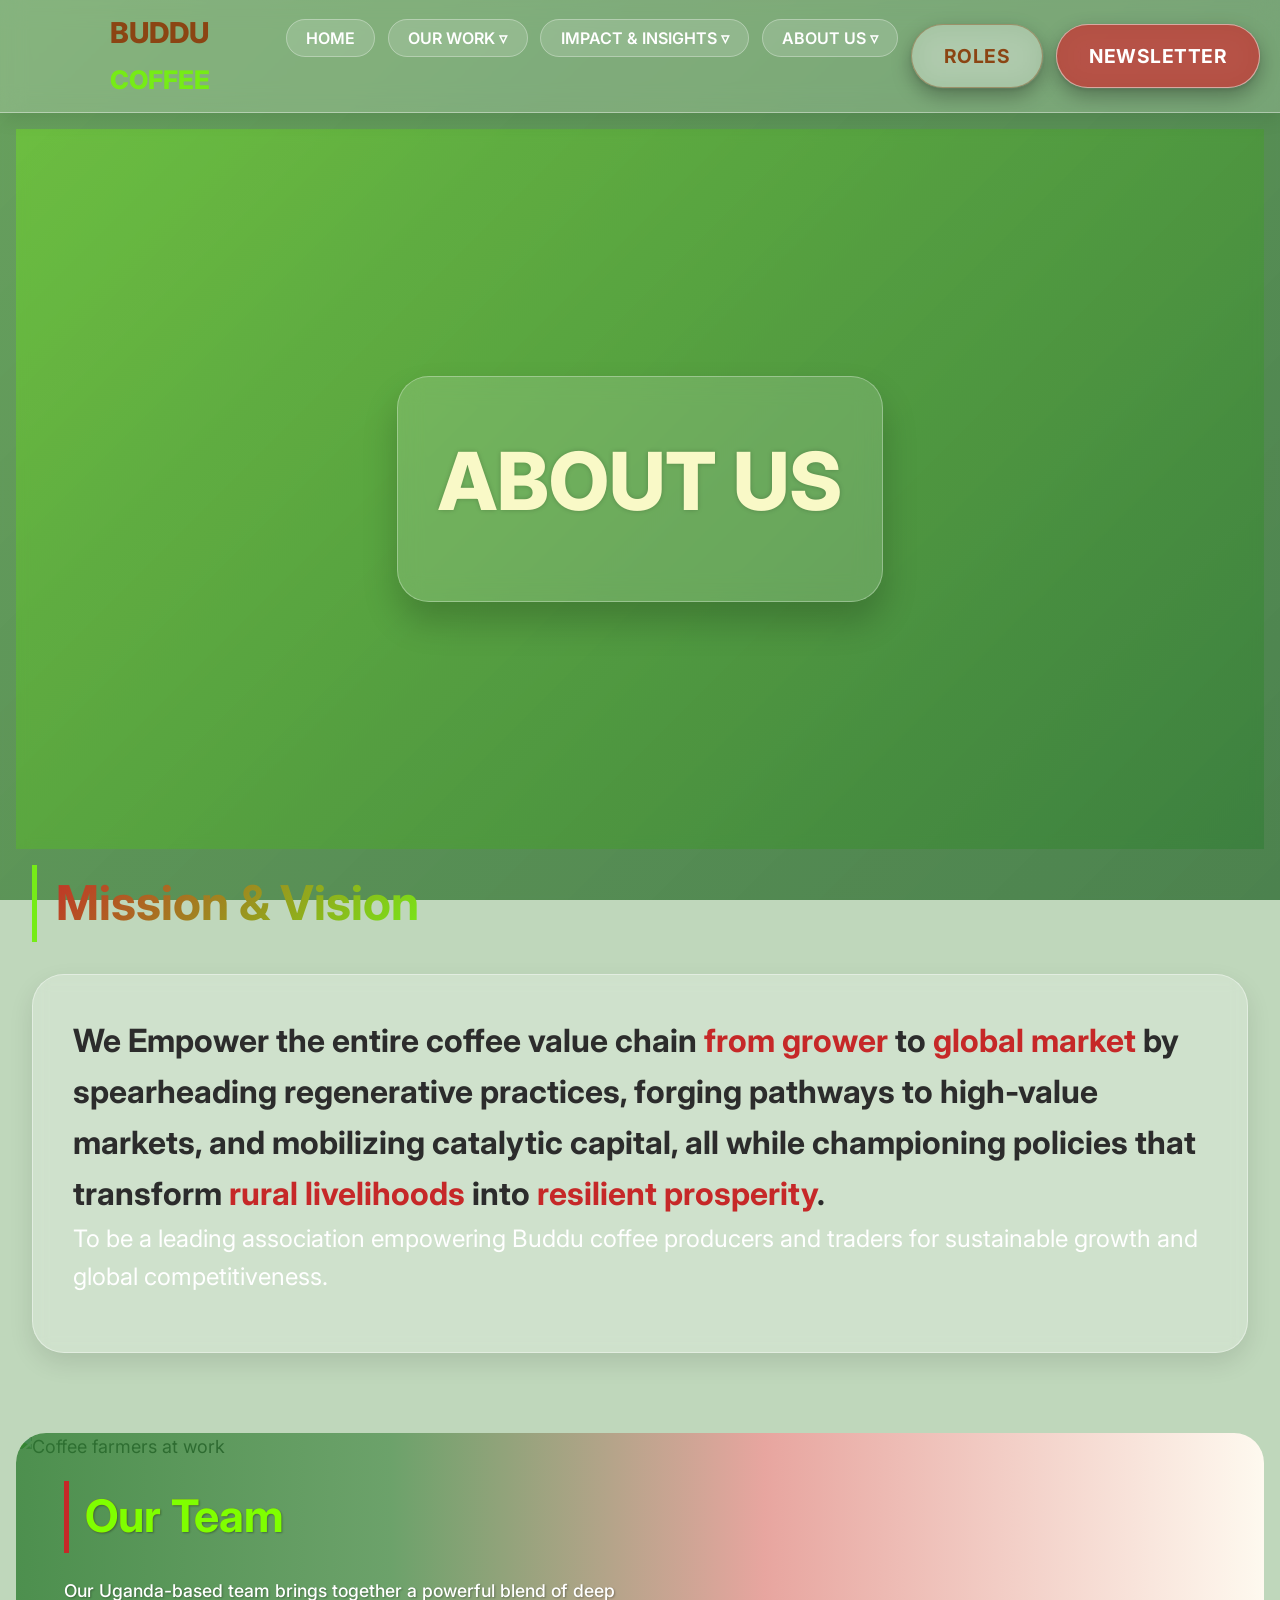
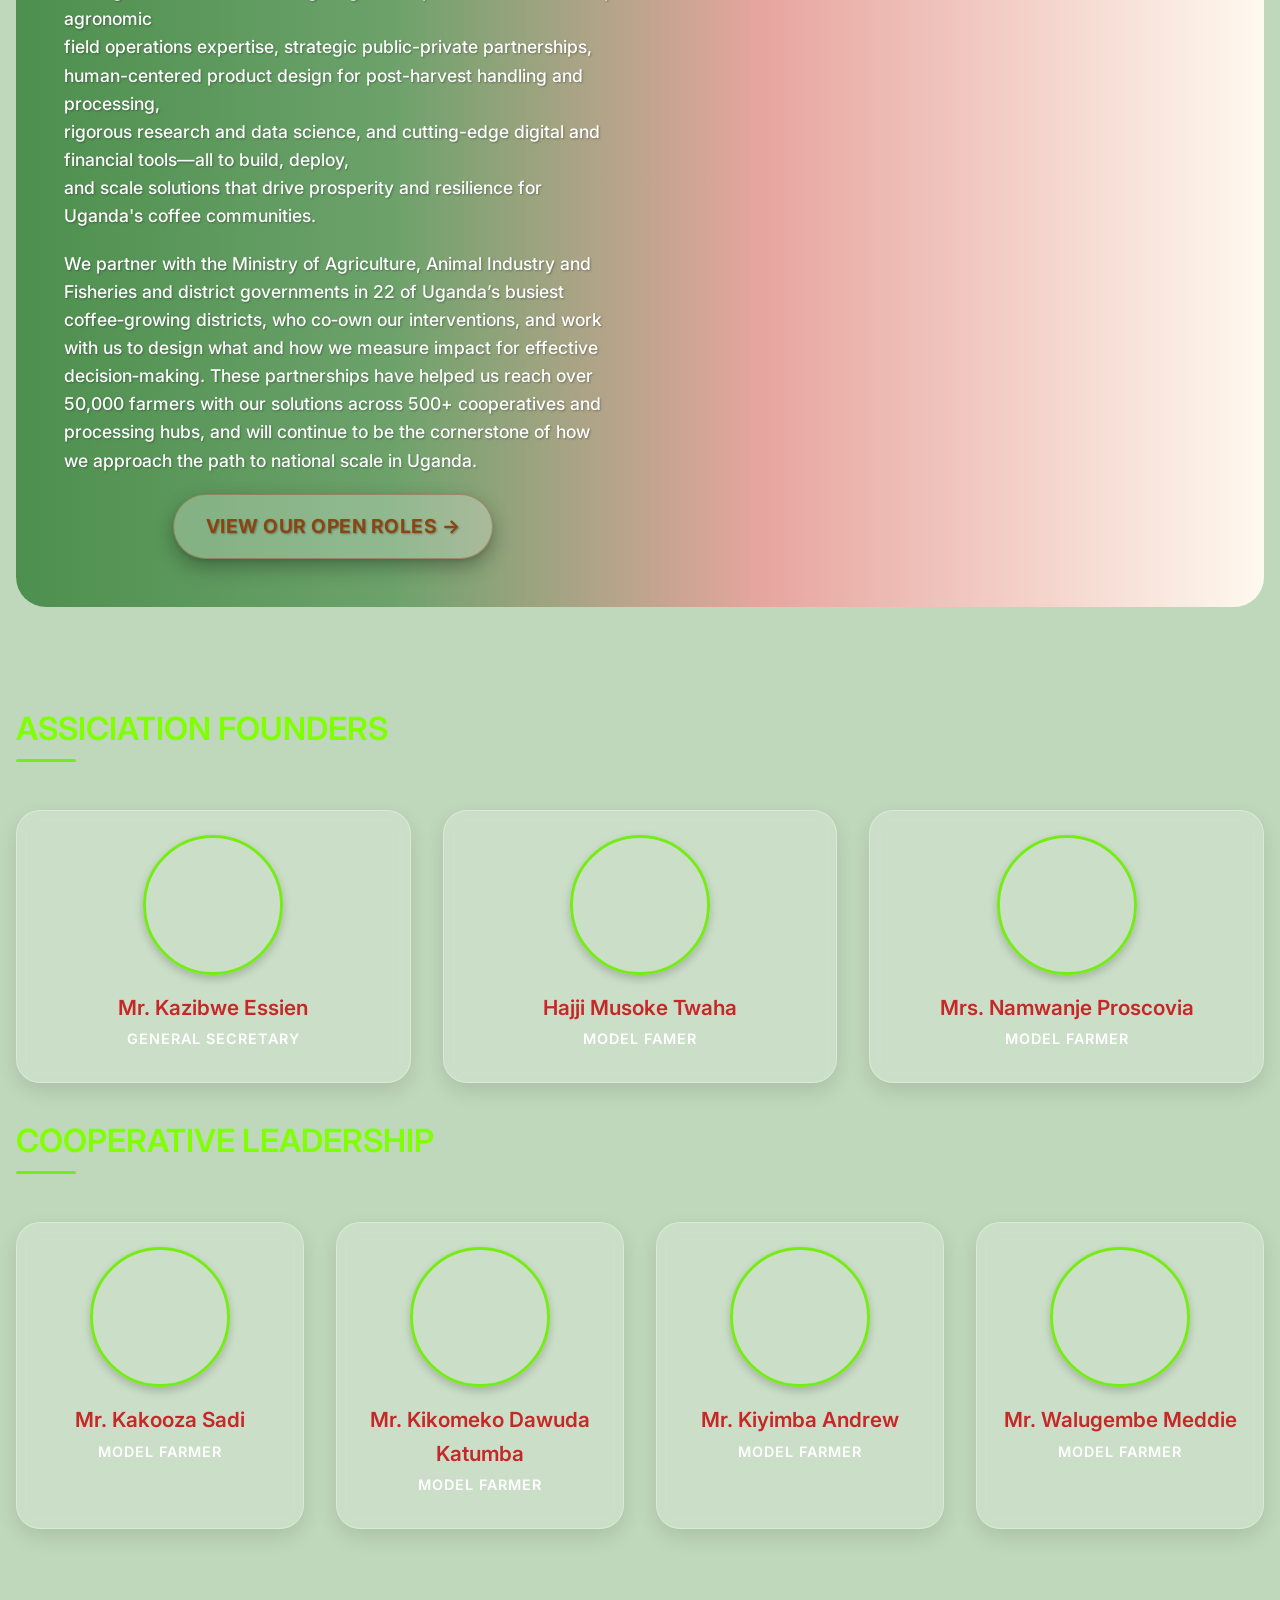
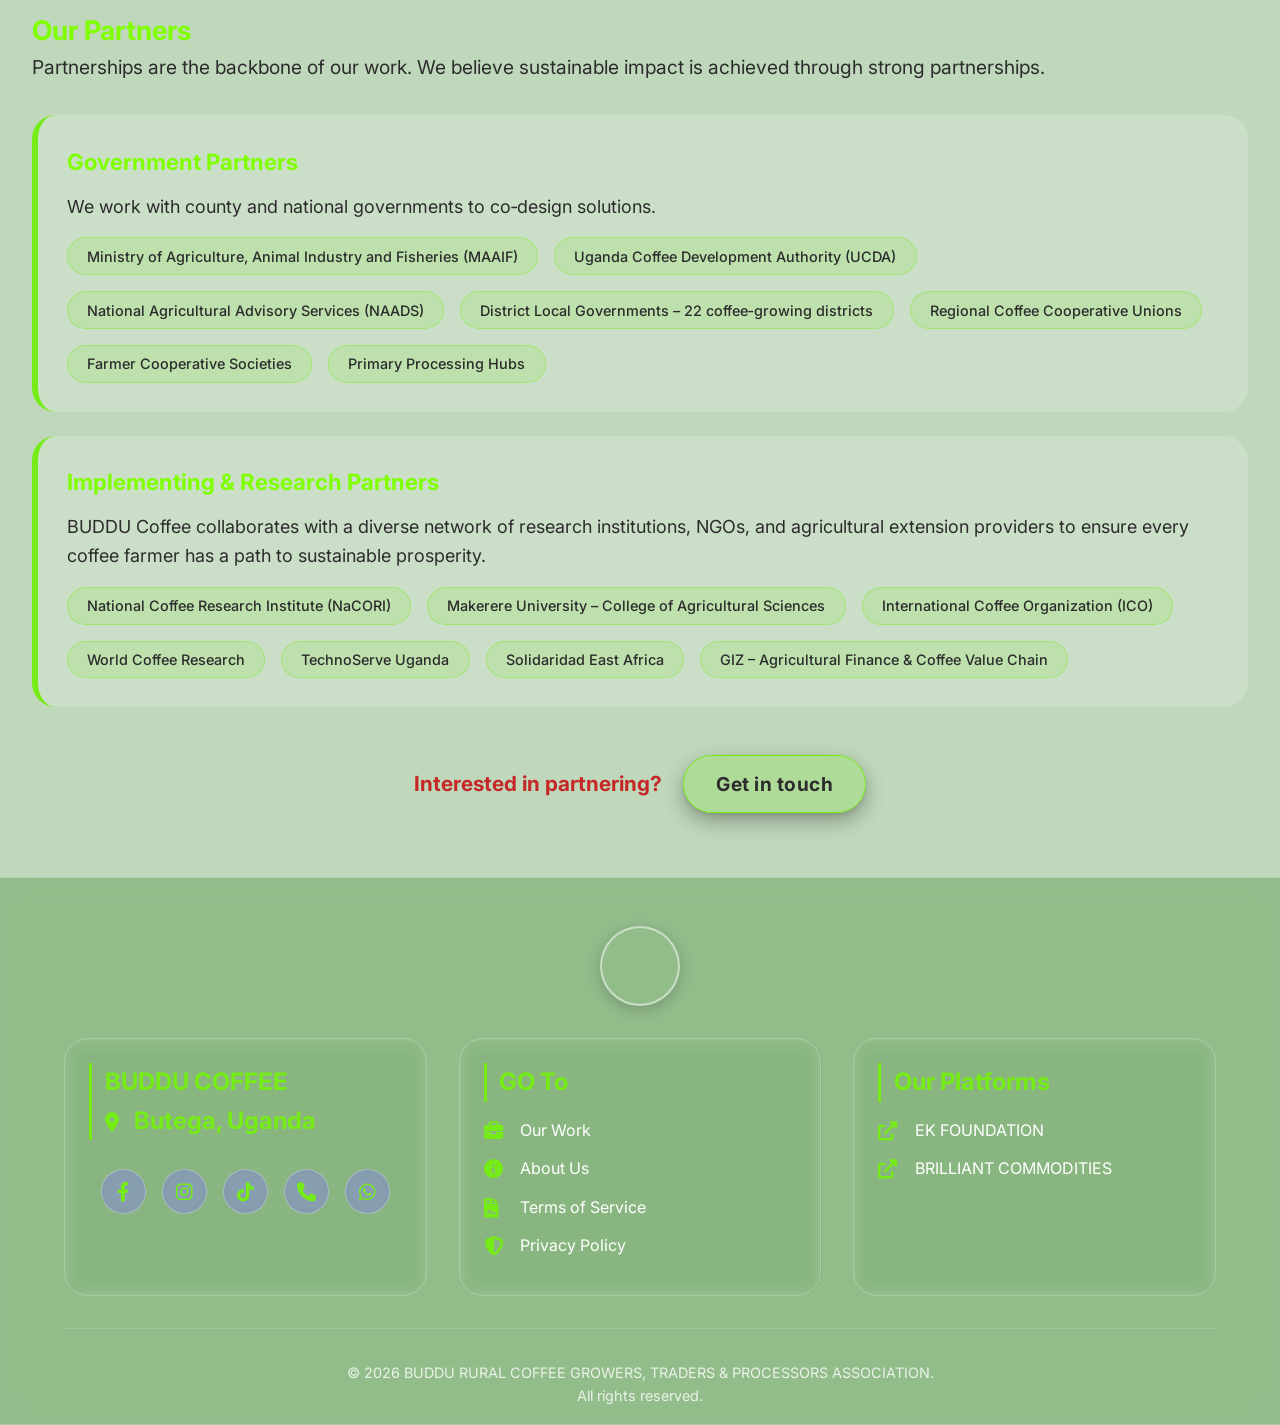
==== commit e60a9bb1: "Update about.html" ====
--- a/about.html
+++ b/about.html
@@ -293,6 +293,7 @@
         <div class="footer-section">
             <h4>Our Platforms</h4>
             <a href="https://ekfoundation.org" target="_blank"><i class="fas fa-external-link-alt"></i> EK FOUNDATION</a>
+            <a href="https://brilliantcommodities.net/" target="_blank"><i class="fas fa-external-link-alt"></i> BRILLIANT COMMODITIES</a>
         </div>
     </div>
     <div class="footer-bottom">
@@ -323,4 +324,4 @@
 </script>
     <script src="our-work.js"></script>
 </body>
-</html>+</html>
